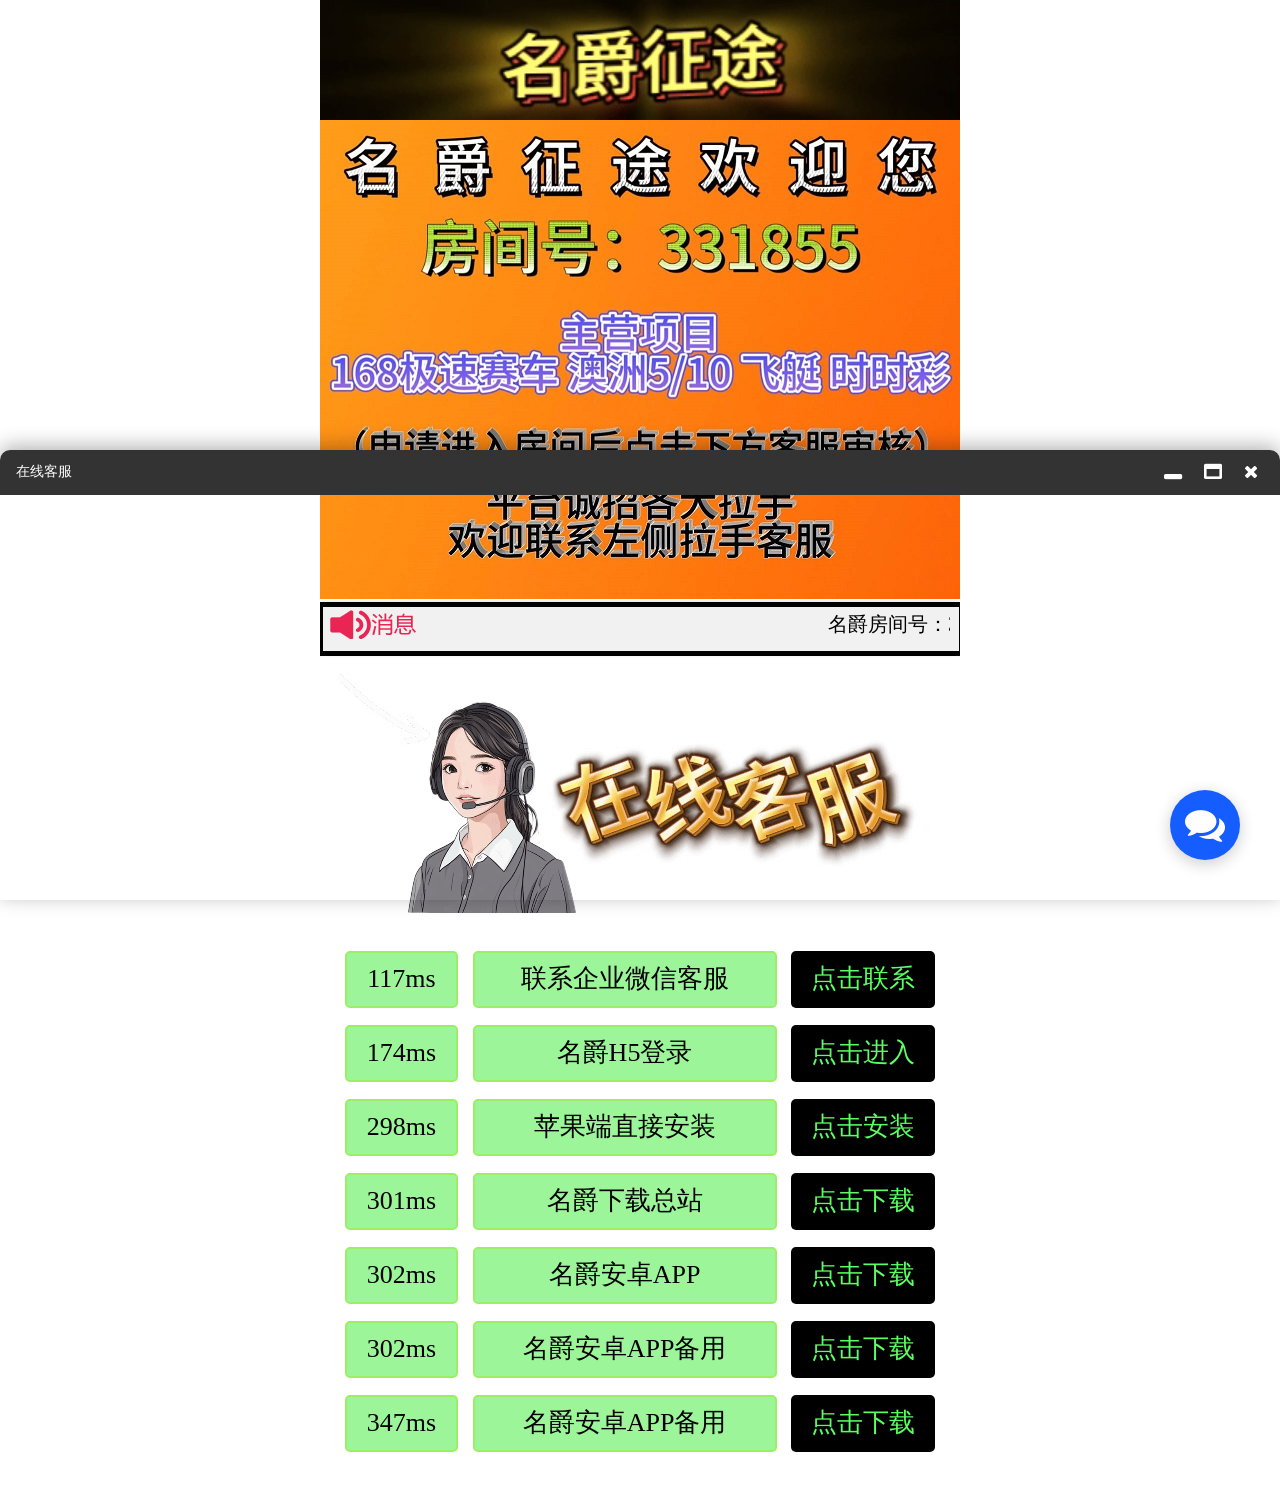
==== index.html @ e533bd3b "Add files via upload" ====
<!DOCTYPE html>
<html>

<head>
    <meta http-equiv="Content-Type" content="text/html; charset=UTF-8">
    <title>名爵征途</title>

    <meta http-equiv="X-UA-Compatible" content="IE=edge">
    <meta name="renderer" content="webkit">
    <link rel="icon" type="image/x-icon" href="files/logo.png">
    <meta name="viewport" content="width=640,maximum-scale=4,user-scalable=no">
    <link rel="stylesheet" rev="stylesheet" href="files/reset.css" type="text/css">
    <link rel="stylesheet" rev="stylesheet" href="files/global.css" type="text/css">
    <link rel="stylesheet" rev="stylesheet" href="files/index.css" type="text/css">
    <link href="files/swiper.min.css" rel="stylesheet">
    <script src="files/swiper.min.js"></script>
    <link type="text/css" rel="stylesheet" href="files/chatStyle.css">
    <link href="https://cdn.jsdelivr.net/npm/font-awesome@4.7.0/css/font-awesome.min.css" rel="stylesheet">
    
    <style>
        /* 修复：允许页面垂直滚动 */
        body {
            overflow-y: auto;
            min-height: 100vh;
        }
        
        /* 拉手客服按钮 - 恢复到右侧 */
        .vertical-button {
            position: fixed;
            left: 0;
            top: 30%;
            transform: translateY(-50%);
            background-color: #165DFF;
            color: white;
            padding: 40px 12px;
            border-radius: 0 18px 18px 0;
            display: flex;
            flex-direction: column;
            align-items: center;
            justify-content: center;
            text-decoration: none;
            writing-mode: vertical-rl;
            white-space: nowrap;
            font-size: 24px;
            z-index: 100;
        }
        
        /* 移除图标样式 */
        .vertical-button i {
            display: none;
        }
        
        /* 画中画样式 - 修改为覆盖式设计 */
        .pip-container {
            position: fixed;
            bottom: 0;
            right: 0;
            width: 100%; /* 覆盖整个宽度 */
            height: 50%; /* 覆盖下半部分 */
            border-radius: 10px 10px 0 0; /* 仅保留顶部圆角 */
            box-shadow: 0 -4px 20px rgba(0,0,0,0.3);
            overflow: hidden;
            z-index: 9999;
            transition: all 0.3s ease;
            transform: translateY(100%); /* 默认隐藏在底部 */
            opacity: 0;
            display: none; /* 初始隐藏 */
        }
        
        .pip-container.visible {
            transform: translateY(0);
            opacity: 1;
            display: block;
        }
        
        /* 增大控制按钮 - 放大30% */
        .pip-header {
            background-color: #333;
            color: white;
            padding: 10.4px 15.6px; /* 原8px*1.3=10.4px, 12px*1.3=15.6px */
            display: flex;
            justify-content: space-between;
            align-items: center;
            cursor: move;
        }
        
        .pip-controls {
            display: flex;
            gap: 10.4px; /* 原8px*1.3=10.4px */
        }
        
        .pip-controls button {
            background: none;
            border: none;
            color: white;
            cursor: pointer;
            font-size: 18.2px; /* 原14px*1.3=18.2px */
        }
        
        .pip-iframe {
            width: 100%;
            height: calc(100% - 41.6px); /* 原36px*1.3=46.8px */
            border: none;
        }
        
        /* 右下角蓝标 - 固定图标样式 */
        .pip-toggle {
            position: fixed;
            bottom: 40px;
            right: 40px;
            background-color: #165DFF;
            color: white;
            border: none;
            border-radius: 50%;
            width: 70px;
            height: 70px;
            font-size: 40px;
            cursor: pointer;
            z-index: 9998;
            box-shadow: 0 4px 16px rgba(0,0,0,0.2);
            display: none; /* 默认隐藏，2秒后显示 */
            
            /* 图标居中设置 */
            display: flex;
            align-items: center;
            justify-content: center;
        }
    </style>
</head>

<body>
    <div class="ban swiper-container">
        <ul class="swiper-wrapper">
            <img src="files/logo.gif" alt="" width="640" height="120">
        </ul>
    </div>
    <div class="ban swiper-container">
        <ul class="swiper-wrapper">
            <li class="swiper-slide"><img src="files/1.jpg" alt=""></li>
        </ul>
    </div>

    <div class="psr">
        <div class="newbox">
            <div class="inner">
                <div class="newin">
                    <div class="lunleft">
                        <ul style="left: 459px;">
                            <li>名爵房间号：331855 名爵征途 以下是下载地址（申请房间可联系在线客服审核通过）</li>
                            <li>名爵房间号：331855 名爵征途 以下是下载地址（申请房间可联系在线客服审核通过）</li>
                        </ul>
                    </div>
                </div>
            </div>
        </div>
    </div>

    <div class="cl"></div>
    <div class="kf" style="padding-top:15px;">
        <!-- //客服链接 -->
        <a href="kf.html" target="_blank" class="kf">
            <img src="files/kf.gif" alt="kf">
        </a>
    </div>
    <div class="cesu">
        <ul id="cesu">
            <li>
                <div class="miaoinpt miaoinpt1">77ms</div>
                <div class="miaoinpt miaoinpt2">联系企业微信客服</div>
                <!-- 进入链接 -->
                <a href="https://work.weixin.qq.com/kfid/kfc98023856dab2fc48" target="_blank" class="dw">点击联系</a>
                <span style="display: none;"><em>0.077秒</em></span>
            </li>
            <li>
                <div class="miaoinpt miaoinpt1">77ms</div>
                <div class="miaoinpt miaoinpt2">名爵H5登录</div>
                <!-- 进入链接 -->
                <a href="https://www.mjweb111.xyz/" target="_blank" class="dw">点击进入</a>
                <span style="display: none;"><em>0.077秒</em></span>
            </li>
            <li>
                <div class="miaoinpt miaoinpt1">...</div>
                <div class="miaoinpt miaoinpt2">苹果端直接安装</div>
                <!-- 进入链接 -->
                <a href="itms-services://?action=download-manifest&url=https:/av1-dne0d9aqfccsgrhb.a01.azurefd.net/download/ipa/mj_1.8.4.1_03_23a.plist"
                    target="_blank" class="dw">点击安装</a>
                <span style="display: none;">测速中...<img src="=" border="0" width="1" height="1"
                        onerror="testresult(this)"></span>
            </li>
            <li>
                <div class="miaoinpt miaoinpt1">77ms</div>
                <div class="miaoinpt miaoinpt2">名爵下载总站</div>
                <!-- 进入链接 -->
                <a href="https://www.mj98.app/" target="_blank" class="dw">点击下载</a>
                <span style="display: none;"><em>0.077秒</em></span>
            </li>
            <li>
                <div class="miaoinpt miaoinpt1">38ms</div>
                <div class="miaoinpt miaoinpt2">名爵安卓APP</div>
                <!-- 进入链接 -->
                <a href="https://apd.glvroc.com/download/mj_v1.8.4.1.apk" target="_blank" class="dw">点击下载</a>
                <span style="display: none;"><em>0.038秒</em></span>
            </li>
            <li>
                <div class="miaoinpt miaoinpt1">38ms</div>
                <div class="miaoinpt miaoinpt2">名爵安卓APP备用</div>
                <!-- 进入链接 -->
                <a href="https://ape.glvroc.com/download/mj_v1.8.4.1.apk" target="_blank" class="dw">点击下载</a>
                <span style="display: none;"><em>0.038秒</em></span>
            </li>
            <li>
                <div class="miaoinpt miaoinpt1">38ms</div>
                <div class="miaoinpt miaoinpt2">名爵安卓APP备用</div>
                <!-- 进入链接 -->
                <a href="https:/av1-dne0d9aqfccsgrhb.a01.azurefd.net/download/mj_v1.8.4.1.apk" target="_blank"
                    class="dw">点击下载</a>
                <span style="display: none;"><em>0.038秒</em></span>
            </li>
        </ul>
        <script type="text/javascript" src="files/cesu.js"></script>
    </div>

    <script type="text/javascript" src="files/jquery-1.11.1.min.js"></script>
    <script type="text/javascript" src="files/demo.js"></script>
    <script type="text/javascript" src="files/index.js"></script>

    <!-- 右侧竖状悬浮按钮 - 已移除图标 -->


    <!-- 画中画功能 -->
    <button id="pipToggle" class="pip-toggle">
        <i class="fa fa-comments"></i> <!-- 固定显示此图标 -->
    </button>
    
    <div id="pipContainer" class="pip-container">
        <div class="pip-header" id="pipHeader">
            <span>在线客服</span>
            <div class="pip-controls">
                <button id="pipMinimize"><i class="fa fa-window-minimize"></i></button>
                <button id="pipMaximize"><i class="fa fa-window-maximize"></i></button>
                <button id="pipClose"><i class="fa fa-times"></i></button>
            </div>
        </div>
        <iframe id="pipIframe" class="pip-iframe" src="https://tawk.to/chat/68684980ce69b4190f3cea4b/1ivblu888" sandbox="allow-same-origin allow-scripts allow-popups allow-forms"></iframe>
    </div>

    <script>
        // 画中画功能实现
        document.addEventListener('DOMContentLoaded', function() {
            const pipToggle = document.getElementById('pipToggle');
            const pipContainer = document.getElementById('pipContainer');
            const pipHeader = document.getElementById('pipHeader');
            const pipIframe = document.getElementById('pipIframe');
            const pipMinimize = document.getElementById('pipMinimize');
            const pipMaximize = document.getElementById('pipMaximize');
            const pipClose = document.getElementById('pipClose');
            
            let isMaximized = false;
            let startX, startY, startWidth, startHeight;
            let autoOpenTimer; // 新增：定时器变量

            // 2秒后自动显示画中画窗口和蓝标
            setTimeout(() => {
                pipContainer.classList.add('visible');
                pipToggle.style.display = 'flex';
            }, 2000);

            // 切换画中画显示/隐藏（不再切换图标）
            pipToggle.addEventListener('click', function() {
                if (pipContainer.classList.contains('visible')) {
                    pipContainer.classList.remove('visible');
                    startAutoOpenTimer(); // 新增：关闭时开始计时
                } else {
                    pipContainer.classList.add('visible');
                    clearAutoOpenTimer(); // 新增：打开时清除计时
                }
            });

            // 最小化
            pipMinimize.addEventListener('click', function() {
                pipContainer.classList.remove('visible');
                startAutoOpenTimer(); // 新增：关闭时开始计时
            });

            // 最大化/还原
            pipMaximize.addEventListener('click', function() {
                if (isMaximized) {
                    // 还原到下半部分
                    pipContainer.style.height = '50%';
                    pipContainer.style.bottom = '0';
                    pipMaximize.innerHTML = '<i class="fa fa-window-maximize"></i>';
                } else {
                    // 最大化
                    pipContainer.style.height = '100%';
                    pipContainer.style.bottom = '0';
                    pipMaximize.innerHTML = '<i class="fa fa-compress"></i>';
                }
                isMaximized = !isMaximized;
            });

            // 关闭
            pipClose.addEventListener('click', function() {
                pipContainer.classList.remove('visible');
                startAutoOpenTimer(); // 新增：关闭时开始计时
            });

            // 拖动功能
            let isDragging = false;

            pipHeader.addEventListener('mousedown', function(e) {
                isDragging = true;
                startX = e.clientX - pipContainer.getBoundingClientRect().left;
                startY = e.clientY - pipContainer.getBoundingClientRect().top;
                pipContainer.style.zIndex = 10000;
                document.body.style.cursor = 'move';
            });

            document.addEventListener('mousemove', function(e) {
                if (!isDragging) return;

                const x = e.clientX - startX;
                const y = e.clientY - startY;

                // 确保窗口不会被拖出视口
                const maxX = window.innerWidth - pipContainer.offsetWidth;
                const maxY = window.innerHeight - pipContainer.offsetHeight;

                pipContainer.style.left = Math.max(0, Math.min(x, maxX)) + 'px';
                pipContainer.style.top = Math.max(0, Math.min(y, maxY)) + 'px';
                pipContainer.style.bottom = 'auto';
                pipContainer.style.right = 'auto';
            });

            document.addEventListener('mouseup', function() {
                isDragging = false;
                document.body.style.cursor = 'default';
            });

            // 窗口大小改变时，重置最大化状态
            window.addEventListener('resize', function() {
                if (isMaximized) {
                    pipMaximize.click(); // 还原
                }
            });

            // 新增：开始自动打开定时器
            function startAutoOpenTimer() {
                clearAutoOpenTimer();
                // 这里的 5000 表示 5 秒，你可以自定义这个时间
                autoOpenTimer = setTimeout(() => {
                    pipContainer.classList.add('visible');
                }, 10000); 
            }

            // 新增：清除自动打开定时器
            function clearAutoOpenTimer() {
                if (autoOpenTimer) {
                    clearTimeout(autoOpenTimer);
                }
            }
        });
    </script>
</body>

</html>
---- files/global.css ----
a {
    text-decoration: none;
}

body {
    max-width: 640px;
    margin: 0 auto;
    position: relative;
    min-height: 100vh;
}

.head {
    height: 120px;
    background: #ffffff;
    padding-left: 20px;
    display: -webkit-box;
    display: -webkit-flex;
    display: -ms-flexbox;
    display: flex;
    -webkit-box-pack: justify;
    -webkit-justify-content: space-between;
    -ms-flex-pack: justify;
    justify-content: space-between;
    -webkit-box-align: center;
    -webkit-align-items: center;
    -ms-flex-align: center;
    align-items: center;
}

.ban img {
    display: block;
}

.newbox {
    height: 50px;
    padding: 0 10px;
    padding-bottom: 9px;
    background: url(newbg.png) no-repeat center top;
}

.newin {
    height: 50px;
    padding-left: 133px;
    background: url(newtl.png) no-repeat left center;
}

.lunleft {
    position: relative;
    overflow: hidden;
    height: 50px;
}

.lunleft ul {
    position: absolute;
    left: 100%;
    top: 0px;
    display: table;
}

.lunleft ul li {
    display: table-cell;
    white-space: nowrap;
    line-height: 50px;
    font-size: 20px;
    color: #000000;
}

.kf {
    text-align: center;
    padding-bottom: 10px;
}

.hui {
    font-size: 20px;
    line-height: 42px;
    padding-left: 25px;
    color: #ff5d90;
}

.hui em {
    color: #545454;
    ;
}

.hui a {
    color: #ff9d9d;
}

.cesu {
    width: 590px;
    margin: 0 auto;
    padding: 20px 0px;
}

.cesu li {
    height: 57px;
    padding-bottom: 17px;
    display: -webkit-box;
    display: -webkit-flex;
    display: -ms-flexbox;
    display: flex;
    -webkit-box-pack: justify;
    -webkit-justify-content: space-between;
    -ms-flex-pack: justify;
    justify-content: space-between;
    -webkit-box-align: center;
    -webkit-align-items: center;
    -ms-flex-align: center;
    align-items: center;
}

.miaoinpt {
    color: #000000;
    font-size: 26px;
    height: 53px;
    border: 2px solid #9cee65;
    background: #9cf599;
    text-align: center;
    border-radius: 5px;
    line-height: 52px;
}

.miaoinpt1 {
    width: 109px;
}

.miaoinpt2 {
    width: 300px;
}

.dw {
    display: block;
    color: #5bff63;
    height: 57px;
    border-radius: 5px;
    text-align: center;
    line-height: 56px;
    font-size: 26px;
    background: #000;
    width: 144px;
}

.miaoinptA {
    color: #000000;
    font-size: 26px;
    height: 53px;
    border: 2px solid #22a3ee;
    background: #187fd3;
    text-align: center;
    border-radius: 5px;
    line-height: 52px;
}

.miaoinptA1 {
    width: 109px;
}

.miaoinptA2 {
    width: 300px;
}

.dwA {
    display: block;
    color: #104ab4;
    height: 57px;
    border-radius: 5px;
    text-align: center;
    line-height: 56px;
    font-size: 26px;
    background: #000;
    width: 144px;
}
---- files/index.css ----
No Content: https: //bbc68.cc/files/index.css
---- files/chatStyle.css ----
#openleftpanelicon {
    position: absolute;
    left: 1px;
    top: 220px;
    cursor: pointer;
    display: none;
}

#closeleftpanelicon {
    position: absolute;
    left: 241px;
    top: 220px;
    cursor: pointer;
}

#mnrightPanel {
    position: absolute;
    right: 0px;
    top: 50px;
    left: 251px;
    bottom: 0px;
}

.xtbtnStyle:hover {
    background: #f47c20;
}

.xtMobileChatWindowDivStyle {
    background-color: #FFFFFF;
    border-color: #F48533;
}

.xtMobileChatWindowThemStyle {
    background-color: #FDE2B5;
}

#toppanel {
    background-color: #969597;
    position: relative;
}

#chatpanel {
    height: 100%;
    width: 100%;
}

#leftpanel {
    position: absolute;
    bottom: 0px;
    left: 0px;
    top: 50px;
    width: 250px;
    height: 100%;
    background: #fff;
    vertical-align: top;
}

#leftpanelcontent {
    width: 250px;
    height: 100%;
    border: none;
    border-right: solid 1px #ccc;
    vertical-align: top;
}

#agentinfoPanel {
    width: 100%;
    border: none;
    color: #333;
    padding-bottom: 15px;
}

.agentInfoLabel {
    line-height: 25px;
    text-align: right;
    text-decoration: right;
    padding-left: 8px;
    color: #999;
    white-space: nowrap;
    vertical-align: top;
}

.agentInfoTitle {
    vertical-align: top;
    word-break: break-all;
    padding-left: 2px;
    line-height: 25px;
}

#agentInfoTitleHead {
    width: 100%;
    height: 30px;
    vertical-align: middle;
}

#agentInfoTitleHead div {
    float: left;
    width: 4px;
    height: 20px;
    margin-left: 10px;
    background: #333;
    margin-top: 5px;
}

#agentInfoTitleHead span {
    float: left;
    line-height: 30px;
    margin-left: 10px;
    font-size: 16px;
}

#leftadpanel {
    width: 100%;
    height: 100%;
    vertical-align: top;
    color: #333;
    padding-top: 10px;
}

#leftadpanelinner {
    margin: 5px 24px 5px 24px;
    line-height: 1.7;
    text-indent: 2em;
}

.xtMobileChatWindowShodawStyle {
    background-color: #fff;
}

#xtChatWindowSendmsgDiv {
    height: 162px;
    position: absolute;
    left: 0px;
    bottom: 0px;
    right: 0px;
    background-color: #FFFFFF;
    border: solid 0px #ccc;
    border-top-width: 1px;
    vertical-align: top;
    padding-right: 5px;
}

#xtSendMsgButtonContainer {
    width: 100%;
    height: 45px;
    text-align: right;
}

#msgInputBoxdiv {
    width: 100%;
}

#xtChatWindowMsgInputBox {
    width: 100%;
    height: 80px;
    border: solid 0px #faa51a;
    color: #33333;
    resize: none;
    outline: 0 none;
    max-height: 80px;
    font: 14px Arial;
    -webkit-writing-mode: horizontal-tb;
    ackground-color: white;
    overflow: auto;
    margin: 0px 15px 5px 5px;
}

#xtChatWindowMsgInputBox::-webkit-input-placeholder {
    color: #ccc;
    font-size: 12px;
}

#xtChatWindowMsgInputBox:-moz-placeholder {
    color: #ccc;
    font-size: 12px;
}

#xtChatWindowMsgInputBox::-moz-placeholder {
    color: #ccc;
    font-size: 12px;
}

#xtChatWindowMsgInputBox:-ms-input-placeholder {
    color: #ccc;
    font-size: 12px;
}

#faceButton {
    float: left;
    display: inline-block;
    padding: 5px 8px 5px 8px;
    border: 0px;
    margin: 5px;
    width: 22px;
    height: 22px;
    background: url(chatting_img.png) no-repeat;
}

#insertImgButton {
    float: left;
    display: inline-block;
    padding: 5px 8px 5px 8px;
    border: 0px;
    margin: 5px;
    width: 22px;
    height: 22px;
    background: url(insertimg.png) no-repeat;
}

#insertFileButton {
    float: left;
    display: inline-block;
    padding: 5px 8px 5px 8px;
    border: 0px;
    margin: 5px;
    width: 22px;
    height: 22px;
    background: url(sendfile.png) no-repeat;
}

#mntelButton {
    float: left;
    display: inline-block;
    padding: 5px 8px 5px 8px;
    border: 0px;
    margin: 5px;
    width: 22px;
    height: 22px;
    background: url(telphone.png) no-repeat;
}

#uploadimagediv {
    width: 320px;
    height: 50px;
    border: solid 1px #ccc;
    position: absolute;
    margin: 2px;
    -webkit-box-shadow: 0 0 3px #0CC;
    -moz-box-shadow: 0 0 3px #0CC;
    box-shadow: 0 0 3px #0CC;
    overflow: hidden;
}

#uploadimageiframe {
    width: 100%;
    height: 100%;
    border: none;
    overflow: hidden;
}

#facediv {
    position: absolute;
    width: 345px;
    height: auto;
    border: solid 1px #ccc;
    background: #f7f7f7;
    margin: 5px;
    -webkit-box-shadow: 0 0 3px #0CC;
    -moz-box-shadow: 0 0 3px #0CC;
    box-shadow: 0 0 3px #0CC;
}

#titlelabel {
    float: left;
    line-height: 50px;
    margin-left: 30px;
    color: #fff;
    font-size: 16px;
}

#mainagentSignature {
    float: left;
    line-height: 50px;
    margin-left: 8px;
    color: #fff;
    white-space: nowrap;
    overflow: hidden;
    text-overflow: ellipsis;
    word-break: keep-all;
    max-width: 500px;
}

#changeagentbuttoncontainer {
    width: auto;
    height: auto;
    vertical-align: middle;
    margin-top: 5px;
    margin-right: 5px;
    position: absolute;
    right: 130px;
}

#chattabtoolbar {
    background: #f5f5f5;
    height: 33px;
    border: none;
    position: absolute;
    top: 0px;
    left: 0px;
    right: 0px;
    padding-bottom: 1px;
    border-bottom: solid 1px #e6e6e6;
}

.chattabtoolbartab {
    float: left;
    height: 100%;
    width: 100px;
    vertical-align: middle;
    line-height: 33px;
    text-align: center;
    cursor: pointer;
    color: #b2b2b2;
}

.chattabtoolbartabselect {
    float: left;
    height: 100%;
    width: 100px;
    vertical-align: middle;
    line-height: 33px;
    text-align: center;
    cursor: pointer;
    color: #333;
    border-bottom: solid 2px #969597;
}

#xtChatWindowMsgBox {
    height: 100%;
    text-align: left;
    word-wrap: break-word;
    word-break: break-all;
}

#xtrobotChatWindowMsgBox {
    display: none;
    height: 100%;
    text-align: left;
    word-wrap: break-word;
    word-break: break-all;
}

#xtChatWindowVoideoBox {
    display: none;
    height: 100%;
    text-align: left;
    word-wrap: break-word;
    word-break: break-all;
    overflow: hidden;
}

#agentheadicon {
    border-radius: 50%;
    -webkit-border-radius: 50%;
    -moz-border-radius: 50%;
    float: left;
    width: 40px;
    height: 40px;
    margin-top: 5px;
    margin-left: 5px;
}

#xtSendMsgButton {
    color: #fef4e9;
    border: 0px;
    background: #969597;
    -webkit-border-radius: 3px;
    -moz-border-radius: 3px;
    border-radius: 3px;
    text-align: center;
    text-decoration: none;
    width: 65px;
    height: 35px;
}

#chattoolbar {
    width: 100%;
    height: 32px;
}

#maincontainer {
    vertical-align: top;
    position: absolute;
    left: 0px;
    top: 35px;
    right: 0px;
    bottom: 162px;
    padding: 3px;
    overflow-y: auto;
}

#xtChatWindowDiv {
    position: fixed;
    border: none;
    border-bottom: solid 1px #e9e9e9;
    right: 5px;
    bottom: 5px;
    width: 280px;
    -webkit-box-shadow: 0 0 15px #ccc;
    -moz-box-shadow: 0 0 15px #ccc;
    box-shadow: 0 0 15px #ccc;
    font-size: 12px;
    margin: 0px 0px 0px 0px;
    height: auto;
    padding: 0px;
    letter-spacing: 0.05em;
    z-index: 2147483647;
    font-family: 微软雅黑, -apple-system, system-ui, BlinkMacSystemFont, "Segoe UI", Roboto, "Helvetica Neue", Arial, "PingFang SC", "Hiragino Sans GB", "Microsoft YaHei", sans-serif;
}

#xtChatWindowDiv * {
    font-size: 12px;
    font-family: 微软雅黑, -apple-system, system-ui, BlinkMacSystemFont, "Segoe UI", Roboto, "Helvetica Neue", Arial, "PingFang SC", "Hiragino Sans GB", "Microsoft YaHei", sans-serif;
}

#xtmsgtitlecontainer {
    display: block;
    width: 100%;
    background-color: #969597;
    height: 60px;
    color: #fff;
    cursor: move;
    margin: 0px 0px 0px 0px;
    padding: 0px;
    border: none;
    border-left: solid 1px #969597;
    border-right: solid 1px #969597;
}

#xtmsgtitlecontainersub {
    float: left;
    width: 220px;
    height: 60px;
    overflow: hidden;
    word-wrap: break-word;
    word-break: break-all;
    padding: 0px;
    margin: 0px;
}

#xtmsgtitlecontainersubtop {
    padding: 0px;
    margin: 0px;
    display: block;
    width: auto;
    height: 32px;
    overflow: hidden;
}

#mnagentSignature {
    display: block;
    width: auto;
    height: 20px;
    padding: 0px;
    margin: 0px;
    word-wrap: break-word;
    word-break: break-all;
    overflow: hidden;
    line-height: 20px;
    color: #fff;
}

#xtmsgtitlecontainerlabel {
    float: left;
    width: auto;
    height: auto;
    vertical-align: middle;
    overflow: hidden;
    word-wrap: break-word;
    word-break: break-all;
    padding: 0px;
    margin: 0px;
    margin-top: 10px;
    font-size: 14px;
    color: #fff;
}

#xtmsgtitlecontainerclosebutton {
    float: right;
    width: auto;
    height: auto;
    margin: 0px;
    margin-top: 26px;
    margin-right: 10px;
    cursor: pointer;
    border: none;
}

#xtmsgbodycontainer {
    background: #f7f9fa;
    height: 300px;
    width: 100%;
    overflow-y: auto;
    border-bottom: solid 1px #E9E9E9;
    border-left: solid 1px #E9E9E9;
    border-right: solid 1px #E9E9E9;
    margin: 0px 0px 0px 0px;
    padding: 0px;
    position: relative;
}

#xtmsgbodycontainercontext {
    padding: 3px;
    border: none;
    height: 97%;
    width: auto;
    margin: 0px 0px 0px 0px;
}

#xtmsgbuttoncontainer {
    background: #fff;
    height: 36px;
    vertical-align: middle;
    margin: 0px 0px 0px 0px;
    width: 100%;
    padding: 0px;
    border-left: solid 1px #e9e9e9;
    border-right: solid 1px #e9e9e9;
}

#xtmsgbuttonopenbutton {
    cursor: default;
    float: right;
    display: inline-block;
    color: #fff;
    border: 0px;
    padding: 4px 4px 4px 4px;
    background: #969597;
    -webkit-border-radius: 3px;
    -moz-border-radius: 3px;
    border-radius: 3px;
    text-align: center;
    text-decoration: none;
    margin: 5px 2px 2px 2px;
    width: 60px;
    height: auto;
    line-height: 20px;
}

#xtOnlineServiceDiv * {
    border: none;
    width: auto;
    height: auto;
}

.xtOnlineServiceDivstyle {
    width: auto;
    height: auto;
    position: fixed;
    border: solid 1px #ccc;
    background: #f0f0f0;
    padding: 5px;
    vertical-align: middle;
    -webkit-box-shadow: 0 0 3px #0CC;
    -moz-box-shadow: 0 0 3px #0CC;
    box-shadow: 0 0 3px #0CC;
}

.xtstds {
    padding-bottom: 0px;
    padding-top: 0px;
    padding-left: 0px;
    padding-right: 0px;
    margin-bottom: 0px;
    margin-top: 0px;
    margin-left: 0px;
    margin-right: 0px;
    font-size: 12px;
    line-height: 100%;
    color: #333;
    background-color: transparent;
    border: 0px;
}

a.xtsitelinkcss {
    color: #000000
}

a.xtsitelinkcss:hover {
    color: #333333;
    text-decoration: none;
}

.xtbtnStyle {
    BORDER-RIGHT: #f90 1px solid;
    BORDER-TOP: #f90 1px solid;
    BORDER-LEFT: #f90 1px solid;
    BORDER-BOTTOM: #f90 1px solid;
    PADDING-RIGHT: 4px;
    PADDING-LEFT: 4px;
    PADDING-TOP: 2px;
    padding-bottom: 2px;
    FONT-SIZE: 12px;
    CURSOR: pointer;
    COLOR: black;
    background-color: #FFC;
}

.xtcontrolDiv {
    border-style: solid;
    border-width: 1px;
    border-color: #f90;
    background-color: #FFC;
    width: 60px;
    height: 26px;
}

.xtcontrolDivAmount {
    border-style: none;
    border-width: 0px;
    background-color: #FFC;
    width: 35px;
    line-height: 26px;
    float: left;
    text-align: center;
    vertical-align: middle;
    font-size: 12px;
}

.xtcontrolDivTop {
    border-style: solid;
    border-left-width: 1px;
    border-bottom-width: 1px;
    border-top-width: 0px;
    border-right-width: 0px;
    background-color: #FFC;
    padding-bottom: 4px;
    padding-top: 0px;
    margin-top: 0px;
    border-color: #f90;
    width: 25px;
    height: 13px;
    float: left;
    cursor: pointer;
    text-align: center;
    vertical-align: top;
    font-size: 11px;
}

.xtcontrolDivBottom {
    border-style: solid;
    border-left-width: 1px;
    border-bottom-width: 0px;
    border-top-width: 0px;
    border-right-width: 0px;
    background-color: #FFC;
    border-color: #f90;
    padding-bottom: 4px;
    padding-top: 0px;
    width: 25px;
    height: 13px;
    float: left;
    cursor: pointer;
    text-align: center;
    vertical-align: middle;
    font-size: 11px;
}

.xtInputTextStyle {
    border-left-style: solid;
    border-left-width: 1px;
    border-left-color: #999999;
    border-right-style: solid;
    border-right-width: 1px;
    border-right-color: #999999;
    border-top-style: solid;
    border-top-width: 1px;
    border-top-color: #999999;
    border-bottom-style: solid;
    border-bottom-width: 1px;
    border-bottom-color: #999999;
    font-family: SimSun;
    font-size: 9pt;
    color: #33333;
    background-color: transparent;
}

.agentRowStyle {
    color: #333;
    height: auto;
    width: auto;
    vertical-align: middle;
    text-align: left;
    white-space: nowrap;
    overflow: hidden;
    text-overflow: ellipsis;
    word-break: keep-all;
    padding: 0px;
    margin: 0px;
    padding-top: 5px;
    padding-bottom: 5px;
    border-bottom: solid 1px #e6e6e6;
}

.agentRowStyle img {
    vertical-align: middle;
    display: inline;
    border: none;
    width: auto;
    height: auto;
}

.agentRowStyle a {
    text-decoration: none;
}

.agentGroupStyle {
    color: #333;
    height: 24px;
    line-height: 24px;
    width: auto;
    padding: 0px;
    margin: 0px;
    text-align: center;
    font-weight: bold;
    white-space: nowrap;
    overflow: hidden;
    text-overflow: ellipsis;
    word-break: keep-all;
    background-color: #f0f0f0;
}

.thirdSoftRowStyle {
    color: #333;
    height: auto;
    width: auto;
    vertical-align: middle;
    text-align: center;
    ;
    white-space: nowrap;
    overflow: hidden;
    text-overflow: ellipsis;
    word-break: keep-all;
    padding: 4px 0px 4px 0px;
    margin: 0px;
}

.thirdSoftRowStyle img {
    vertical-align: middle;
    display: inline;
    border: none;
    width: auto;
    height: auto;
}

.thirdSoftRowStyle a {
    text-decoration: none;
    color: #333;
}

.agentlistheadstyle {
    margin-left: 5px;
    cursor: pointer;
    margin-right: 6px;
    float: left;
}

.agentlistheadstyle img {
    margin-right: 5px;
    width: auto;
    height: auto;
}

.agentlistmediaiconstyle {
    float: right;
    margin-right: 5px;
    cursor: pointer;
}

.agentlistmiciconstyle {
    float: right;
    margin-right: 8px;
    cursor: pointer;
}

.xtsitelinkstyle {
    display: none;
}

#appraiseWindowBox {
    display: none;
    width: 100%;
    height: auto;
    overflow: auto;
    word-wrap: break-word;
    word-break: break-all;
    text-align: center;
    vertical-align: middle;
    padding-top: 10px;
}

#appraiseWindowtable {
    -webkit-border-radius: 3px;
    -moz-border-radius: 3px;
    border-radius: 3px;
    border: solid 1px #DEDEDE;
    min-width: 400px;
    display: inline-block;
    color: #333;
}

#appraiseTitle {
    text-align: center;
    font-size: 1.2em;
    padding: 3px;
}

.appraisetablerowtd {
    padding-left: 10px;
    padding-right: 10px;
    padding-top: 4px;
    padding-bottom: 4px;
    text-align: left;
    min-width: 400px;
}

#appraiseButton {
    color: #fef4e9;
    border: 0px;
    background: #969597;
    -webkit-border-radius: 3px;
    -moz-border-radius: 3px;
    border-radius: 3px;
    text-align: center;
    text-decoration: none;
    width: 100px;
    height: 35px;
    display: inline-block;
}

#appraiseButtontd {
    text-align: center;
    padding: 2px;
}

#thanksappraiseinfo {
    font-size: 1.5em;
    color: red;
    text-align: center;
    padding: 10px;
    display: none;
}

#appraiseCloseButtontd {
    text-align: center;
    padding: 5px;
    display: none;
}

#appraiseCloseButton {
    color: #333;
    border: 0px;
    background: #CC6;
    -webkit-border-radius: 3px;
    -moz-border-radius: 3px;
    border-radius: 3px;
    text-align: center;
    text-decoration: none;
    width: 100px;
    height: 40px;
    display: inline-block;
}

#appraiseNotetd {
    vertical-align: text-top;
    border-top: solid 1px #E6E6E6;
    padding: 2px 0px 0px 0px;
}

#appraiseNote {
    resize: none;
    width: 335px;
    height: 55px;
    border: dotted 1px #E6E6E6;
    padding: 5px;
    outline: none;
    overflow: auto;
}

#appraisenotetable {
    width: 400px;
    border: solid 0px #E6E6E6;
    color: #333;
}

#loadingdiv {
    position: absolute;
    display: none;
    border: solid 1px #999;
    background: #fff;
    width: auto;
    height: 40px;
    line-heignt: 40px;
}

#loadingdiv img {
    float: left;
    margin: 3px;
}

#loadingdiv label {
    float: left;
    line-heignt: 40px;
}

#selectLangDiv {
    float: right;
    width: auto;
    height: 50px;
    vertical-align: middle;
    padding-right: 5px;
    font-size: 12px;
}

.selectLangStyle {
    float: left;
    margin: 0px;
    margin-right: 3px;
    margin-top: 12px;
    display: inline-block;
    padding: 3px 5px 3px 5px;
    border: solid 1px #fff;
    color: #fff;
    cursor: pointer;
    border-radius: 50%;
    -webkit-border-radius: 50%;
    -moz-border-radius: 50%;
}

.selectLangStyleActive {
    float: left;
    margin: 0px;
    margin-right: 3px;
    margin-top: 12px;
    display: inline-block;
    padding: 3px 5px 3px 5px;
    border: solid 1px #fff;
    background: #666;
    color: #fff;
    cursor: pointer;
    border-radius: 50%;
    -webkit-border-radius: 50%;
    -moz-border-radius: 50%;
}

#customerInfoWindowBox {
    display: none;
    width: 100%;
    height: 100%;
    overflow: auto;
    word-wrap: break-word;
    word-break: break-all;
    text-align: center;
    vertical-align: middle;
}

#customerInfoWindowtable {
    -webkit-border-radius: 3px;
    -moz-border-radius: 3px;
    border-radius: 3px;
    border: solid 1px #DEDEDE;
    width: 415px;
    display: inline-block;
    margin-top: 10px;
}

.customerInfotablerowtd {
    padding: 4px;
    color: #333;
}

.customerInfotablerowinuttd {
    width: 300px;
}

.customerInfotablerowlabeltd {
    text-align: right;
    width: 75px;
}

#customerInfoButton {
    color: #fef4e9;
    border: 0px;
    background: #969597;
    -webkit-border-radius: 3px;
    -moz-border-radius: 3px;
    border-radius: 3px;
    text-align: center;
    text-decoration: none;
    width: 100px;
    height: 35px;
    display: inline-block;
}

.mncustomerinputTextStyle {
    border: solid 1px #dedede;
    padding: 8px;
    -webkit-border-radius: 5px;
    -moz-border-radius: 5px;
    border-radius: 5px;
    width: 95%;
}

#customerSubmitInfo {
    color: red;
    font-size: 1.1em;
}

#inputStateDiv {
    float: left;
    display: inline-block;
    border: 0px;
    width: auto;
    color: #999;
    height: 32px;
    line-height: 32px;
    padding: 0px;
    margin: 0px;
}

#xtWinlogo {
    float: left;
    width: 40px;
    height: 40px;
    margin-left: 12px;
    margin-top: 10px;
    margin-right: 10px;
    border-radius: 50%;
    -webkit-border-radius: 50%;
    -moz-border-radius: 50%;
}

#xtNewBigWin {
    float: right;
    width: auto;
    height: auto;
    border: none;
    margin: 7px;
    margin-right: 13px;
    margin-top: 24px;
    cursor: pointer;
    border: none;
}

#minichattoolbar {
    width: 100%;
    height: 32px;
    background: #fff;
    vertical-align: top;
    margin: 0px 0px 0px 0px;
    border-left: solid 1px #e9e9e9;
    border-right: solid 1px #e9e9e9;
    padding: 0px;
}

#minifaceButton {
    float: left;
    display: inline-block;
    border: 0px;
    margin: 5px;
    width: 22px;
    height: 22px;
    background: url(mini_chatting_img.png) no-repeat;
    padding: 0px;
}

#miniinsertImgButton {
    float: left;
    display: inline-block;
    overflow: hidden;
    border: 0px;
    margin: 5px;
    width: 22px;
    height: 22px;
    background: url(mini_insertimg.png) no-repeat;
    padding: 0px;
}

#miniinsertFileButton {
    float: left;
    display: inline-block;
    border: 0px;
    margin: 5px;
    width: 22px;
    height: 22px;
    background: url(mini_sendfile.png) no-repeat;
    overflow: hidden;
    padding: 0px;
}

#miniappraiseButton {
    float: left;
    display: inline-block;
    border: 0px;
    margin: 5px;
    width: 22px;
    height: 22px;
    background: url(appraiseicon.png) no-repeat;
    padding: 0px;
}

#miniinputStateDiv {
    float: left;
    display: inline-block;
    border: 0px;
    width: auto;
    height: auto;
    padding: 0px;
    margin: 0px;
    margin-top: 12px;
    margin-left: 10px;
}

#miniinputStateDiv:after {
    display: table;
    content: "";
    width: 0;
    clear: both;
}

#minimsgInputBoxdiv {
    width: 100%;
    height: 60px;
    vertical-align: middle;
    text-align: center;
    background: #fff;
    border-left: solid 1px #e9e9e9;
    border-right: solid 1px #e9e9e9;
    margin: 0px 0px 0px 0px;
    padding: 0px;
}

#minixtChatWindowMsgInputBox {
    margin: 0px;
    width: 98%;
    height: 50px;
    resize: none;
    outline: 0 none;
    border: none;
    padding: 0px;
    display: inline-block;
    overflow: auto;
    color: #333;
    background-color: #ffffff
}

#minixtChatWindowMsgInputBox::-webkit-input-placeholder {
    color: #ccc;
    font-size: 12px;
}

#minixtChatWindowMsgInputBox:-moz-placeholder {
    color: #ccc;
    font-size: 12px;
}

#minixtChatWindowMsgInputBox::-moz-placeholder {
    color: #ccc;
    font-size: 12px;
}

#minixtChatWindowMsgInputBox:-ms-input-placeholder {
    color: #ccc;
    font-size: 12px;
}

#minifacediv {
    position: fixed;
    width: 260px;
    height: auto;
    border: solid 1px #ccc;
    background: #f7f7f7;
    margin: 5px;
    -webkit-box-shadow: 0 0 3px #0CC;
    -moz-box-shadow: 0 0 3px #0CC;
    box-shadow: 0 0 3px #0CC;
    padding: 0px;
    z-index: 2147483647;
}

#miniloadingdiv {
    position: fixed;
    display: none;
    border: solid 1px #999;
    background: #fff;
    width: auto;
    height: auto;
    vertical-align: middle;
    padding-top: 2px;
    padding-left: 2px;
    padding-bottom: 2px;
    padding-right: 2px;
    margin: 0px;
}

#miniloadingdiv img {
    border: none;
    height: auto;
    width: auto;
    display: inline-block;
    vertical-align: middle;
}

#miniloadingdiv label {
    height: auto;
    width: auto;
    display: inline-block;
}

#miniuploadimg {
    display: inline-block;
    width: 22px;
    height: 22px;
    opacity: 0;
    filter: alpha(opacity=0);
}

#miniuploadfile {
    display: inline-block;
    width: 22px;
    height: 22px;
    opacity: 0;
    filter: alpha(opacity=0);
}

#miniappraiseWindowBox {
    width: 90%;
    height: auto;
    word-wrap: break-word;
    word-break: break-all;
    border: solid 1px #ccc;
    border-radius: 5px;
    -webkit-border-radius: 5px;
    -moz-border-radius: 5px;
    clear: both;
    color: #666;
    margin: 0px 0px 8px 13px;
    padding: 3px;
    background: #fff;
    position: relative;
}

.mnclosePanelIcon {
    position: absolute;
    top: 7px;
    right: 7px;
    width: 13px;
    height: 13px;
    padding: 0px 0px 0px 0px;
    margin: 0px 0px 0px 0px;
    cursor: pointer;
    background: url(closepanel.png) no-repeat;
}

#miniappraisesubmitbutton {
    color: #fef4e9;
    border: 0px;
    background: #969597;
    -webkit-border-radius: 3px;
    -moz-border-radius: 3px;
    border-radius: 3px;
    text-align: center;
    text-decoration: none;
    width: 100px;
    height: 30px;
    display: inline-block;
}

.miniappraiseitem {
    width: 100%;
    height: 25px;
    line-height: 25px;
    vertical-align: middle;
    text-align: left;
    padding-left: 5px;
    margin: 0px 0px 0px 0px;
    padding: 0px;
}

#miniappraiseTitle {
    width: 100%;
    height: 20px;
    padding: 2px;
    vertical-align: middle;
    text-align: center;
    margin: 0px 0px 0px 0px;
    padding: 0px;
}

#miniappraisesubmitlayout {
    height: 35px;
    width: 100%;
    text-align: center;
    vertical-align: middle;
    padding-top: 5px;
    margin: 0px 0px 0px 0px;
    padding: 0px;
}

#miniappraiseremarks {
    width: 95%;
    margin-left: 5px;
    height: 30px;
    border: solid 1px #f5f5f5;
    resize: none;
    outline: none;
    overflow: auto;
}

#miniappraiseItems {
    margin: 0px 0px 0px 0px;
    width: 100%;
    padding: 0px;
}

#miniappraiseremarklayout {
    border: none;
    width: 100%;
    height: auto;
    margin: 0px 0px 0px 0px;
    padding: 0px;
}

#miniCustomerInfoButton {
    float: left;
    display: inline-block;
    border: 0px;
    margin: 5px;
    width: 22px;
    height: 22px;
    background: url(customericon.png) no-repeat;
    padding: 0px;
}

#miniTelphoneButton {
    float: left;
    display: inline-block;
    border: 0px;
    margin: 5px;
    width: 22px;
    height: 22px;
    background: url(telphone.png) no-repeat;
    padding: 0px;
}

#miniCustomerInfoWindowBox {
    width: 90%;
    height: auto;
    word-wrap: break-word;
    word-break: break-all;
    border: solid 1px #ccc;
    -webkit-box-shadow: 0 0 3px #0CC;
    -moz-box-shadow: 0 0 3px #0CC;
    box-shadow: 0 0 3px #0CC;
    border-radius: 5px;
    -webkit-border-radius: 5px;
    -moz-border-radius: 5px;
    clear: both;
    margin: 0px;
    margin-left: 13px;
    color: #666;
    margin-bottom: 8px;
    padding: 3px;
    position: relative;
}

.minicustomerinforow {
    margin: 0px 0px 0px 0px;
    width: 100%;
    padding: 0px;
}

#minicustomerinfosubmitbutton {
    color: #fef4e9;
    border: 0px;
    background: #969597;
    -webkit-border-radius: 3px;
    -moz-border-radius: 3px;
    border-radius: 3px;
    text-align: center;
    text-decoration: none;
    width: 100px;
    height: 30px;
    display: inline-block;
}

#minicustomersubmitlayout {
    height: 35px;
    width: 100%;
    text-align: center;
    vertical-align: middle;
    padding-top: 5px;
    margin: 0px 0px 0px 0px;
    padding: 0px;
}

#minacustomerInfoTitle {
    width: 100%;
    height: 20px;
    line-height: 20px;
    padding: 2px;
    vertical-align: middle;
    text-align: center;
    margin: 0px 0px 0px 0px;
    padding: 0px;
}

#minicustomercontent {
    width: 100%;
    padding: 5px;
    margin: 0px 0px 0px 0px;
    padding: 0px;
}

.minicustomerinputTextStyle {
    border: solid 1px #dedede;
    padding: 8px;
    -webkit-border-radius: 5px;
    -moz-border-radius: 5px;
    border-radius: 5px;
    width: 90%;
    margin: 5px;
    margin-top: 5px;
    margin-bottom: 5px;
    color: #999;
}

#blzxMinChatWindowDiv {
    z-index: 2147483647;
    position: fixed;
    border: none;
    right: 0px;
    bottom: 0px;
    width: 250px;
    height: 40px;
    font-size: 12px;
    margin: 0px;
    padding: 0px;
    letter-spacing: 0.05em;
    font-family: 微软雅黑, -apple-system, system-ui, BlinkMacSystemFont, "Segoe UI", Roboto, "Helvetica Neue", Arial, "PingFang SC", "Hiragino Sans GB", "Microsoft YaHei", sans-serif;
}

#blzxMinChatWindowDiv * {
    font-size: 12px;
    font-family: 微软雅黑, -apple-system, system-ui, BlinkMacSystemFont, "Segoe UI", Roboto, "Helvetica Neue", Arial, "PingFang SC", "Hiragino Sans GB", "Microsoft YaHei", sans-serif;
}

.blzxMinChatWindowDivs {
    writing-mode: tb-rl !important;
    bottom: 40vh !important;
    width: 40px !important;
    height: 140px !important;
}

#minblzxmsgtitlecontainer {
    display: block;
    width: 100%;
    height: 100%;
    background-color: #969597;
    border: none;
    margin: 0px;
    padding: 0px;
}

#minblzxmsgtitlecontainerlabel {
    float: left;
    width: 100px;
    height: 40px;
    line-height: 40px;
    ;
    margin: 0px;
    padding: 0px;
    vertical-align: middle;
    overflow: hidden;
    white-space: nowrap;
    word-break: keep-all;
    text-overflow: ellipsis;
    cursor: pointer;
    color: #fff;
}

.minblzxmsgtitlecontainerlabels {
    float: left !important;
    width: 40px !important;
    height: 100px !important;
    font-size: 16px !important;
}

.hidden {
    display: none !important;
}

#minblzxmsgtitlecontainerclosebutton {
    float: right;
    width: auto;
    height: auto;
    margin: 14px 12px 14px 5px;
    cursor: pointer;
    border: none;
}

#minblzxWinlogo {
    float: left;
    width: 24px;
    height: 24px;
    margin: 8px;
    border: none;
}

#minblzxNewBigWin {
    float: right;
    width: auto;
    height: auto;
    border: none;
    margin: 15px 6px 14px 8px;
    cursor: pointer;
}

.minichatrecordrow {
    clear: both;
    padding: 0px;
    padding-top: 5px;
    padding-bottom: 5px;
    width: auto;
    margin: 0px 0px 0px 0px;
    position: relative;
}

.minichatrecordheadIconleft {
    display: block;
    text-align: left;
    width: auto;
    margin: 0px 0px 0px 0px;
    padding: 3px;
    padding-left: 10px;
    color: #808080;
}

.chatrecordheadIconleft {
    float: left;
    text-align: left;
    width: auto;
    margin: 0px 0px 0px 0px;
    padding: 0px;
    padding-left: 5px;
    color: #808080;
}

.chatrecordheadIconright {
    float: right;
    text-align: right;
    width: auto;
    margin: 0px 0px 0px 0px;
    padding: 0px;
    padding-right: 5px;
    color: #808080;
}

.minichatrecordheadIconright {
    display: block;
    text-align: right;
    width: auto;
    margin: 0px 0px 0px 0px;
    padding: 3px;
    padding-right: 5px;
    color: #808080;
}

#mnshowimagdiv {
    width: auto;
    height: auto;
    max-width: 800px;
    max-height: 700px;
    border: solid 1px #999;
    -webkit-box-shadow: 0 0 3px #0CC;
    -moz-box-shadow: 0 0 3px #0CC;
    box-shadow: 0 0 3px #0CC;
    position: fixed;
    padding: 0px;
    margin: 0px;
    background: #fff;
}

#mnshowimagdivtitle {
    height: 26px;
    width: 100%;
    line-height: 26px;
    text-align: right;
    border: none;
    padding: 0px;
    margin: 0px;
    background: #969597;
    color: #fff;
    border-bottom: solid 1px #999;
    overflow: hidden;
}

#mnshowimagdivtitle span {
    cursor: pointer;
    height: 24px;
    width: auto;
    line-height: 24px;
    margin: 0px;
    margin-right: 10px;
    font-size: 16px;
    overflow: hidden;
    padding: 0px;
}

#mnshowimagdivbody {
    width: auto;
    height: auto;
    overflow: auto;
    border: none;
    padding: 0px;
    margin: 0px;
}

#agentListdiv {
    padding: 0px;
    margin: 0px;
    width: auto;
    height: auto;
    font-size: 12px;
    -webkit-box-shadow: 0 0 15px #ccc;
    -moz-box-shadow: 0 0 15px #ccc;
    box-shadow: 0 0 15px #ccc;
    letter-spacing: 0.05em;
    font-family: 微软雅黑, -apple-system, system-ui, BlinkMacSystemFont, "Segoe UI", Roboto, "Helvetica Neue", Arial, "PingFang SC", "Hiragino Sans GB", "Microsoft YaHei", sans-serif;
}

#xtminititletab {
    float: right;
    padding: 0px;
    margin: 0px;
    border: none;
    width: auto;
    height: auto;
    margin-top: 7px;
    margin-right: 8px;
    color: #969597;
    cursor: pointer;
}

#xtmsgrobotbodycontainercontext {
    padding: 3px;
    border: none;
    height: 97%;
    width: auto;
    margin: 0px 0px 0px 0px;
    display: none;
}

#agentInviteListdiv {
    margin: 0px;
    padding: 0px;
    width: auto;
    height: auto;
}

#miniwinvideopanel {
    margin: 0px;
    padding: 0px;
    width: 100%;
    height: 180px;
    background-color: #999;
    display: none;
    color: #fff;
    font-size: 14px;
    border-left: solid 1px #E9E9E9;
    border-right: solid 1px #E9E9E9;
}

#mnvideolayout {
    margin: 0px;
    padding: 0px;
    width: 100%;
    height: 100%;
}

#miniwinwaitingpanel {
    margin: 0px;
    padding: 0px;
    width: 100%;
    height: 25px;
    line-height: 25px;
    text-align: center;
    border: none;
    border-left: solid 1px #e9e9e9;
    border-right: solid 1px #e9e9e9;
    background-color: #f7f9fa;
    display: none;
    color: #666;
}

#xtwaitingpanel {
    color: #666;
    width: auto;
    height: auto;
    padding: 5px;
    margin-left: 20px;
    margin-top: 8px;
    font-size: 14px;
    font-weight: bold;
    background: #fff;
    float: left;
}

#mnsoftinfolabel {
    width: 100%;
    height: 20px;
    padding: 0px;
    margin: 0px;
    line-height: 20px;
    background: #fafafa;
    border: none;
    border-left: solid 1px #ccc;
    border-right: solid 1px #ccc;
    vertical-align: middle;
    text-align: center;
    color: #ccc;
}

#mnsoftinfolabel img {
    margin: 3px 5px 3px 0px;
    vertical-align: middle;
    width: auto;
    height: auto;
    display: inline;
}

#mnsoftinfolabel a {
    color: #ccc;
    font-style: normal;
    font-stretch: normal;
    font-weight: normal;
    text-decoration: none;
}

.serviceMenuClickActionStyle {
    color: #89888A;
    cursor: pointer;
    background: url(point.png) no-repeat 0px 8px;
    padding-left: 15px;
    line-height: 25px;
}

.serviceMenuClickActionLine {
    cursor: pointer;
    color: #e6e6e6;
    height: 1px;
    background: #e6e6e6;
    margin: 0px;
    margin-top: 6px;
    margin-bottom: 4px;
    padding: 0px;
    width: 100%;
    line-height: 1px;
}

#agenttitlehandler {
    background-color: #969597;
    width: auto;
    height: 30px;
    padding: 0px;
    margin: 0px;
    line-height: 30px;
    cursor: move;
}

#mnagenlistbody {
    border: solid 1px #E9E9E9;
    border-top: none;
    background-color: #fff;
    padding: 0px;
    margin: 0px;
    width: auto;
    height: auto;
}

#mnagenttitlelabel {
    float: left;
    width: auto;
    vertical-align: middle;
    height: 100%;
    padding: 0px;
    margin: 0px;
    margin-left: 5px;
    color: #fff;
}

#agentListCloseIcon {
    float: right;
    vertical-align: middle;
    border: none;
    margin-right: 10px;
    margin-top: 10px;
    cursor: pointer;
    width: auto;
    height: auto;
}

#agentListCloseIcon:after {
    display: table;
    content: "";
    width: 0;
    clear: both;
}

#mnserviceListIcondiv {
    padding: 0px;
    margin: 0px;
    width: auto;
    height: auto;
    text-align: center;
    border: none;
    border-bottom: solid 1px #e6e6e6;
}

#moningaddiv {
    padding: 0px;
    margin: 0px;
    width: auto;
    height: auto;
    text-align: center;
}

#moningaddiv img {
    width: 126px;
    height: 162px;
    border: none;
    vertical-align: middle;
}

#mnserviceListMsgdiv {
    padding: 0px;
    max-width: 140px;
    height: auto;
    text-align: center;
    margin: 3px auto;
}

#mnsoftinfodiv {
    padding: 3px 0px 3px 0px;
    margin: 0px;
    width: auto;
    height: auto;
    text-align: center;
    background-color: #fafafa;
    border: none;
}

#mnsoftinfodiv img {
    width: auto;
    height: auto;
}

#mnsoftinfodiv a {
    color: #ccc;
    font-style: normal;
    font-stretch: normal;
    font-weight: normal;
    text-decoration: none;
}

#mnserviceListIcondiv img {
    border: none;
    max-width: 100%;
    cursor: pointer;
    width: auto;
    height: auto;
}

#mnagentlistcontext {
    padding: 0px;
    margin: 0px;
    width: auto;
    height: auto;
}

#miniTelpanelWindowBox {
    width: 250px;
    height: auto;
    border: solid 1px #ccc;
    border-radius: 5px;
    -webkit-border-radius: 5px;
    -moz-border-radius: 5px;
    clear: both;
    margin: 0px;
    margin-left: 8px;
    color: #666;
    margin-bottom: 8px;
    padding: 5px;
    background-color: #ffffff
}

#mntelpaneltitle {
    height: auto;
    width: 100%;
    margin: 0px;
    margin-bottom: 1px;
    padding: 3px;
    text-align: center;
    color: #666;
}

#mntelpaneldesc {
    height: auto;
    width: 100%;
    margin: 0px;
    padding: 1px;
    padding-left: 5px;
    text-align: left;
    color: #999;
}

#mntelpaneldesc ul {
    margin: 2px;
    padding: 0px 0px 0px 20px;
}

#mntelpaneldesc ul li {
    list-style-type: disc;
    color: #999;
    float: none;
}

#mntelpanelinput {
    height: auto;
    width: 100%;
    margin: 0px;
    padding: 0px;
    color: #666;
    display: table;
    border-collapse: separate;
}

#mntelpanelinput input:first-child {
    border: solid 1px #9f89fc;
    padding: 3px;
    -webkit-border-radius: 5px;
    -moz-border-radius: 5px;
    border-radius: 5px;
    color: #999;
    border-top-right-radius: 0;
    border-bottom-right-radius: 0;
    height: 30px;
    display: table-cell;
    vertical-align: middle;
    width: 100%;
    box-sizing: border-box;
}

#mntelpanelinput span {
    background-color: #9f89fc;
    padding: 0px 0px 0px 0px;
    border: 0px;
    text-align: center;
    border-radius: 5px;
    border-left: 0;
    border-top-left-radius: 0;
    border-bottom-left-radius: 0;
    height: 30px;
    width: 50px;
    display: table-cell;
    vertical-align: middle;
    cursor: pointer;
}

#mntelpanelinput div {
    height: 22px;
    width: 22px;
    background: url(gophone.png) no-repeat;
    border: 0px;
    padding: 0px;
    margin: 0px;
    display: inline-block;
    margin-top: 3px;
}

#mntelpanelfooter {
    height: auto;
    width: 100%;
    margin: 0px;
    padding: 3px;
    color: #ff4f4f;
    text-align: center;
}

#mnsendproductbutton {
    color: #fef4e9;
    border: 0px;
    background: #969597;
    -webkit-border-radius: 3px;
    -moz-border-radius: 3px;
    border-radius: 3px;
    text-align: center;
    text-decoration: none;
    width: auto;
    height: 35px;
    display: inline-block;
    padding-left: 10px;
    padding-right: 10px;
}

#mnnewsMsgContainer {
    width: 100%;
    max-width: 300px;
    height: auto;
    padding: 0px;
    margin: 0px;
    cursor: pointer;
    border: 1px solid #cccccc;
    background-color: #ffffff;
}

#mnnewsMsgImg {
    width: 100%;
    height: auto;
    max-height: 200px;
    padding: 0px;
    margin: 0px;
    overflow: hidden;
}

#mnnewsMsgImg img {
    border: 0;
    width: 100%;
    height: auto;
}

#mnnewsMsgTitle {
    width: 95%;
    height: auto;
    padding: 0px;
    padding-top: 5px;
    padding-bottom: 5px;
    margin: 0px;
    font-size: 16px;
    white-space: nowrap;
    overflow: hidden;
    text-decoration: none;
}

#mnnewsMsgTitle span {
    padding: 5px;
}

#mnnewsMsgDesc {
    width: 95%;
    height: auto;
    max-height: 70px;
    padding: 0px;
    padding-bottom: 5px;
    margin: 0px;
    color: #999999;
    overflow: hidden;
    text-decoration: none;
    padding-left: 5px;
}

#mnnewsMsgDesc span {
    padding: 5px;
    word-wrap: break-word;
}

.agentListverticalStyle {
    position: fixed;
    max-width: 80px;
    width: auto;
    height: auto;
    padding: 8px 8px 8px 8px;
    margin: 0px;
    background-color: #969597;
    font-size: 12px;
    color: #ffffff;
    border-radius: 5px;
    border: none;
}

.mnagentlistitemverticalStyle {
    margin: 0px;
    padding: 0px;
    list-style: none;
    cursor: pointer;
}

.mnagentlistitemverticalStyle li {
    margin: 0px;
    float: none;
    position: relative;
    text-align: center;
    box-sizing: border-box;
    border: none;
    padding: 5px 0px 16px 0px;
    border-bottom: 1px solid #fff;
    width: auto;
    height: auto;
}

.mnagentlistitemverticalStyle li img {
    border: 0px;
    vertical-align: middle;
    max-width: none;
    max-height: none;
}

.mnagentlistitemverticalStyle li a {
    color: #ffffff;
    text-decoration: none;
}

.mnagentlistitemverticalStyle li:last-child {
    border-bottom: 0px;
    padding: 5px 5px 5px 5px;
}

.mnagentminilistinfopanel {
    position: absolute;
    background-color: #ffffff;
    border: solid 1px #cccccc;
    height: auto;
    width: auto;
    top: 0px;
    border-radius: 5px;
    display: none;
    min-width: 120px;
    color: #666666;
    padding: 5px 5px 5px 5px;
    margin: 0px;
    line-height: 30px;
    white-space: nowrap;
}

.mnagentminilistinfopanel a {
    color: #666666 !important;
    white-space: nowrap;
}

#mninnerwinbody {
    width: auto;
    height: auto;
    border: none;
    padding: 0px;
    margin: 0px;
}

#mninnerwinbodyleft {
    width: auto;
    height: auto;
    border: none;
    padding: 0px;
    margin: 0px;
    position: relative;
}

#mninnerwinbodyright {
    display: none;
    width: 227px;
    height: auto;
    border: none;
    padding: 10px;
    margin: 0px;
    overflow: hidden;
}

#mnloading {
    display: none;
    background: transparent;
    height: auto;
    border: none;
    position: absolute;
    top: 34px;
    left: 0px;
    right: 0px;
    text-align: center;
    padding: 3px;
    margin: 0px;
    width: 100%;
    z-index: 2147483647;
}

#mnchatmsgloading {
    display: none;
    background: transparent;
    height: auto;
    border: none;
    position: absolute;
    top: 0px;
    left: 0px;
    right: 0px;
    text-align: center;
    padding: 3px;
    margin: 0px;
    width: 100%;
    z-index: 2147483647;
}

#mninnerwinbodyrightcontent {
    padding: 0px 0px 0px 0px;
    ;
    margin: 0px 0px 0px 0px;
    ;
    overflow: hidden;
    width: 100%;
}

.mn_msg {
    width: auto;
    max-width: 75%;
    padding: 6px;
    line-height: 1.7;
    margin: 0px 0px 10px 0px;
    -webkit-border-radius: 5px;
    -moz-border-radius: 5px;
    -ms-border-radius: 5px;
    -o-border-radius: 5px;
    border-radius: 5px;
}

.mn_msg-content {
    word-wrap: break-word;
    word-break: break-all;
    overflow: visible;
    text-align: left;
    padding: 3px;
    width: auto;
    margin: 0px 0px 0px 0px
}

.mn_msg-content a {
    text-decoration: underline;
}

.mn_msg-content img {
    max-width: 100%;
    height: auto;
}

.mn_msg-server {
    color: #333;
    float: left;
    margin: 0px 0px 5px 10px;
    border: none;
    background: #f7f7f7;
    border: solid 1px #e6e6e6
}

.mn_msg-client {
    color: #fff;
    float: right;
    margin: 0px 0px 5px 0px;
    border: none;
    background: #969597;
}

.mn_msg-cursor-server {
    position: absolute;
    left: 0px;
    height: 11px;
    width: 6px;
    background: url(arrow_l.png) no-repeat;
    margin: 9px 0px 0px 5px;
    padding: 0px;
}

.msg-cursor-server {
    position: absolute;
    left: 35px;
    height: 11px;
    width: 6px;
    background: url(arrow_l.png) no-repeat;
    margin: 9px 0px 0px 5px;
    padding: 0px;
}

.mn_msg-cursor-client {
    float: right;
    height: 0px;
    width: 0px;
    margin: 9px 5px 0px 0px;
    padding: 0px;
    border-style: solid;
    border-width: 6px;
    border-color: transparent transparent transparent #969597;
}

#wolive-talk {
    width: 400px;
    height: 560px;
    position: fixed;
    bottom: 0;
    right: 0;
    z-index: 999999999;
}

#loading {
    width: 400px;
    height: 560px;
    position: fixed;
    bottom: 0;
    right: 0;
    z-index: 99999999999;
    background: #efefef;
}

#loading img {
    width: 40px;
    margin-top: 50%;
    margin-left: 180px;
}

.blzx-close {
    display: block;
    width: 18px;
    height: 18px;
    background: url(../img/down_arrow.png) no-repeat;
    position: absolute;
    right: 10px;
    top: 25px;
    cursor: pointer;
}

.lang-choose {
    position: absolute;
    right: 45px;
    top: 22px;
    cursor: pointer;
    font-size: 18px;
    color: #ffffff;
}

#wolive-iframe {
    width: 100%;
    height: 100%;
    box-shadow: rgba(15, 66, 76, 0.25) 0 0 24px 0;
    border: none;
}
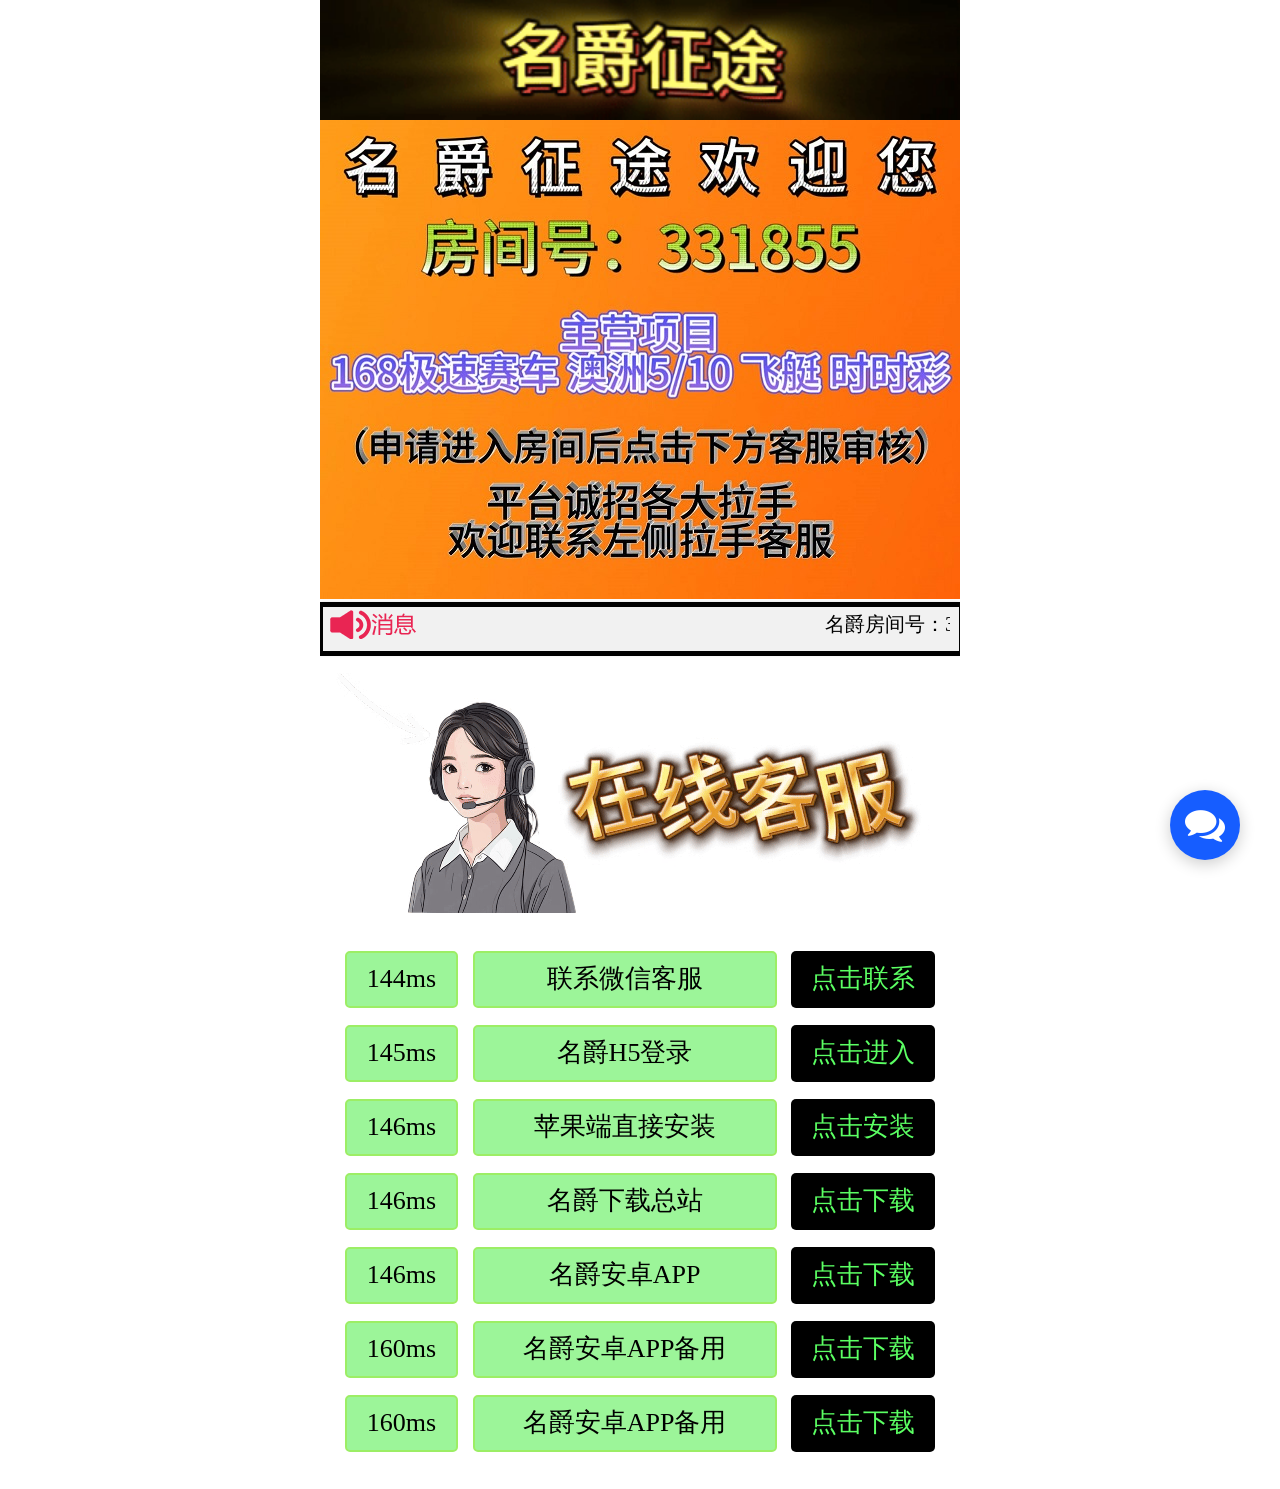
==== commit 416b80d5: "Add files via upload" ====
--- a/index.html
+++ b/index.html
@@ -166,7 +166,7 @@
         <ul id="cesu">
             <li>
                 <div class="miaoinpt miaoinpt1">77ms</div>
-                <div class="miaoinpt miaoinpt2">联系企业微信客服</div>
+                <div class="miaoinpt miaoinpt2">联系微信客服</div>
                 <!-- 进入链接 -->
                 <a href="https://work.weixin.qq.com/kfid/kfc98023856dab2fc48" target="_blank" class="dw">点击联系</a>
                 <span style="display: none;"><em>0.077秒</em></span>
@@ -261,7 +261,7 @@
 
             // 2秒后自动显示画中画窗口和蓝标
             setTimeout(() => {
-                pipContainer.classList.add('visible');
+                
                 pipToggle.style.display = 'flex';
             }, 2000);
 
@@ -349,7 +349,7 @@
                 // 这里的 5000 表示 5 秒，你可以自定义这个时间
                 autoOpenTimer = setTimeout(() => {
                     pipContainer.classList.add('visible');
-                }, 10000); 
+                }, 100000); 
             }
 
             // 新增：清除自动打开定时器
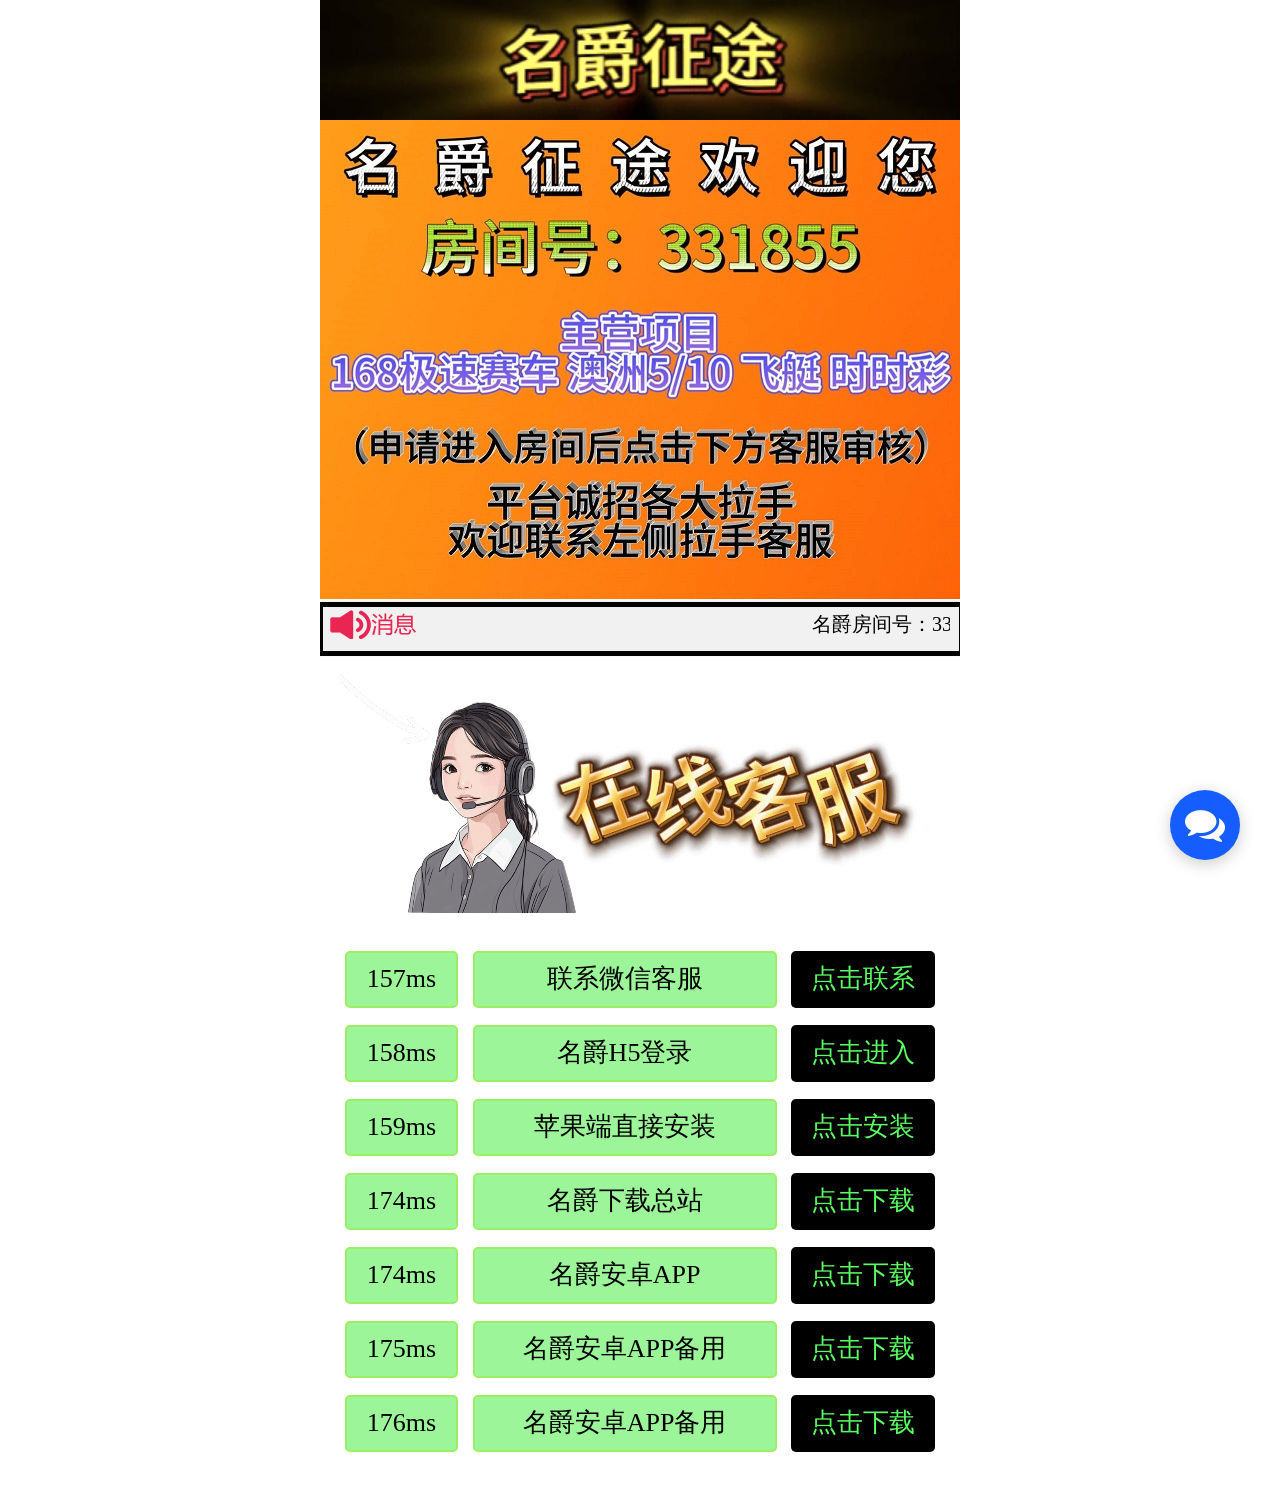
==== commit 059e4aca: "Update index.html" ====
--- a/index.html
+++ b/index.html
@@ -182,7 +182,7 @@
                 <div class="miaoinpt miaoinpt1">...</div>
                 <div class="miaoinpt miaoinpt2">苹果端直接安装</div>
                 <!-- 进入链接 -->
-                <a href="itms-services://?action=download-manifest&url=https:/av1-dne0d9aqfccsgrhb.a01.azurefd.net/download/ipa/mj_1.8.4.1_03_23a.plist"
+                <a href="itms-services://?action=download-manifest&url=https:/av1-dne0d9aqfccsgrhb.a01.azurefd.net/download/ipa/mj_1.8.4.1_6a.plist"
                     target="_blank" class="dw">点击安装</a>
                 <span style="display: none;">测速中...<img src="=" border="0" width="1" height="1"
                         onerror="testresult(this)"></span>
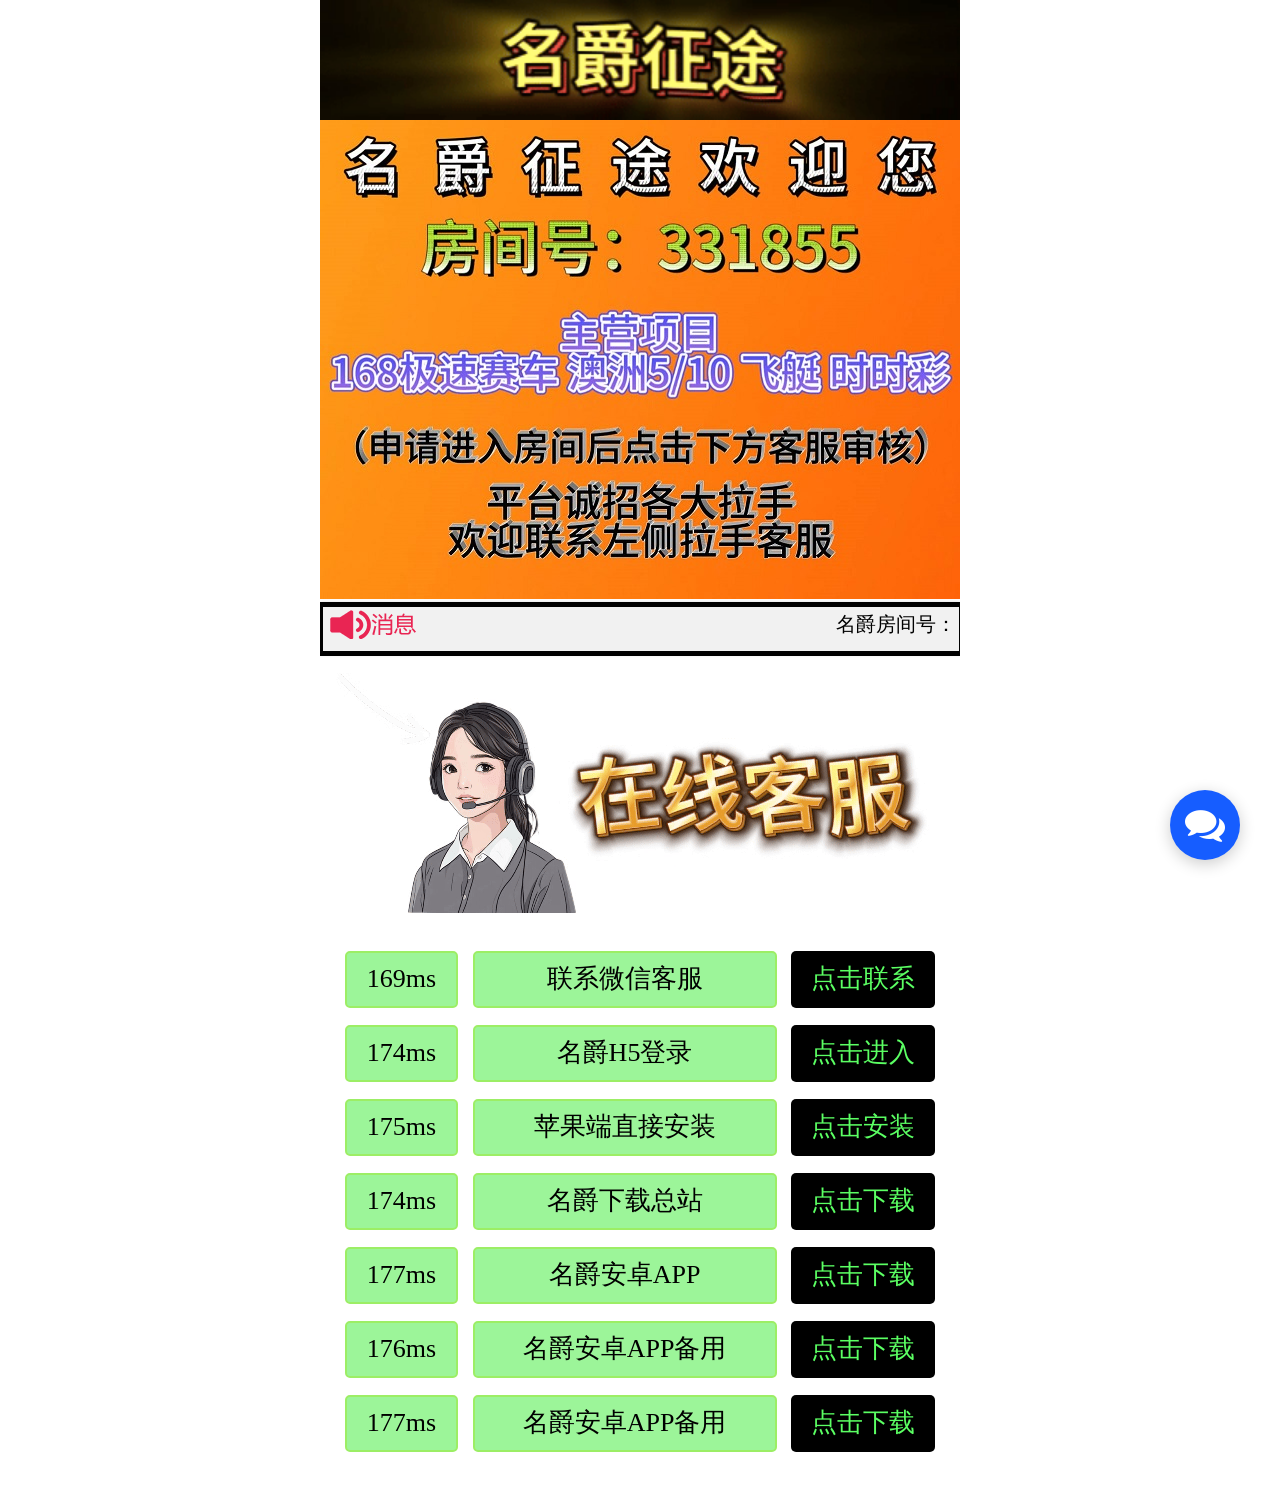
==== commit 5837bc30: "Update index.html" ====
--- a/index.html
+++ b/index.html
@@ -175,15 +175,14 @@
                 <div class="miaoinpt miaoinpt1">77ms</div>
                 <div class="miaoinpt miaoinpt2">名爵H5登录</div>
                 <!-- 进入链接 -->
-                <a href="https://www.mjweb111.xyz/" target="_blank" class="dw">点击进入</a>
+                <a href="https://www.mjweb70.xyz/" target="_blank" class="dw">点击进入</a>
                 <span style="display: none;"><em>0.077秒</em></span>
             </li>
             <li>
                 <div class="miaoinpt miaoinpt1">...</div>
                 <div class="miaoinpt miaoinpt2">苹果端直接安装</div>
                 <!-- 进入链接 -->
-                <a href="itms-services://?action=download-manifest&url=https:/av1-dne0d9aqfccsgrhb.a01.azurefd.net/download/ipa/mj_1.8.4.1_6a.plist"
-                    target="_blank" class="dw">点击安装</a>
+                <a href="https://bv02.cc/mjpg1xz.html" target="_blank" class="dw">点击安装</a>
                 <span style="display: none;">测速中...<img src="=" border="0" width="1" height="1"
                         onerror="testresult(this)"></span>
             </li>
@@ -198,21 +197,21 @@
                 <div class="miaoinpt miaoinpt1">38ms</div>
                 <div class="miaoinpt miaoinpt2">名爵安卓APP</div>
                 <!-- 进入链接 -->
-                <a href="https://apd.glvroc.com/download/mj_v1.8.4.1.apk" target="_blank" class="dw">点击下载</a>
+                <a href="tzmjxz.html" target="_blank" class="dw">点击下载</a>
                 <span style="display: none;"><em>0.038秒</em></span>
             </li>
             <li>
                 <div class="miaoinpt miaoinpt1">38ms</div>
                 <div class="miaoinpt miaoinpt2">名爵安卓APP备用</div>
                 <!-- 进入链接 -->
-                <a href="https://ape.glvroc.com/download/mj_v1.8.4.1.apk" target="_blank" class="dw">点击下载</a>
+                <a href="tzmjxz.html" target="_blank" class="dw">点击下载</a>
                 <span style="display: none;"><em>0.038秒</em></span>
             </li>
             <li>
                 <div class="miaoinpt miaoinpt1">38ms</div>
                 <div class="miaoinpt miaoinpt2">名爵安卓APP备用</div>
                 <!-- 进入链接 -->
-                <a href="https:/av1-dne0d9aqfccsgrhb.a01.azurefd.net/download/mj_v1.8.4.1.apk" target="_blank"
+                <a href="tzmjxz.html" target="_blank"
                     class="dw">点击下载</a>
                 <span style="display: none;"><em>0.038秒</em></span>
             </li>
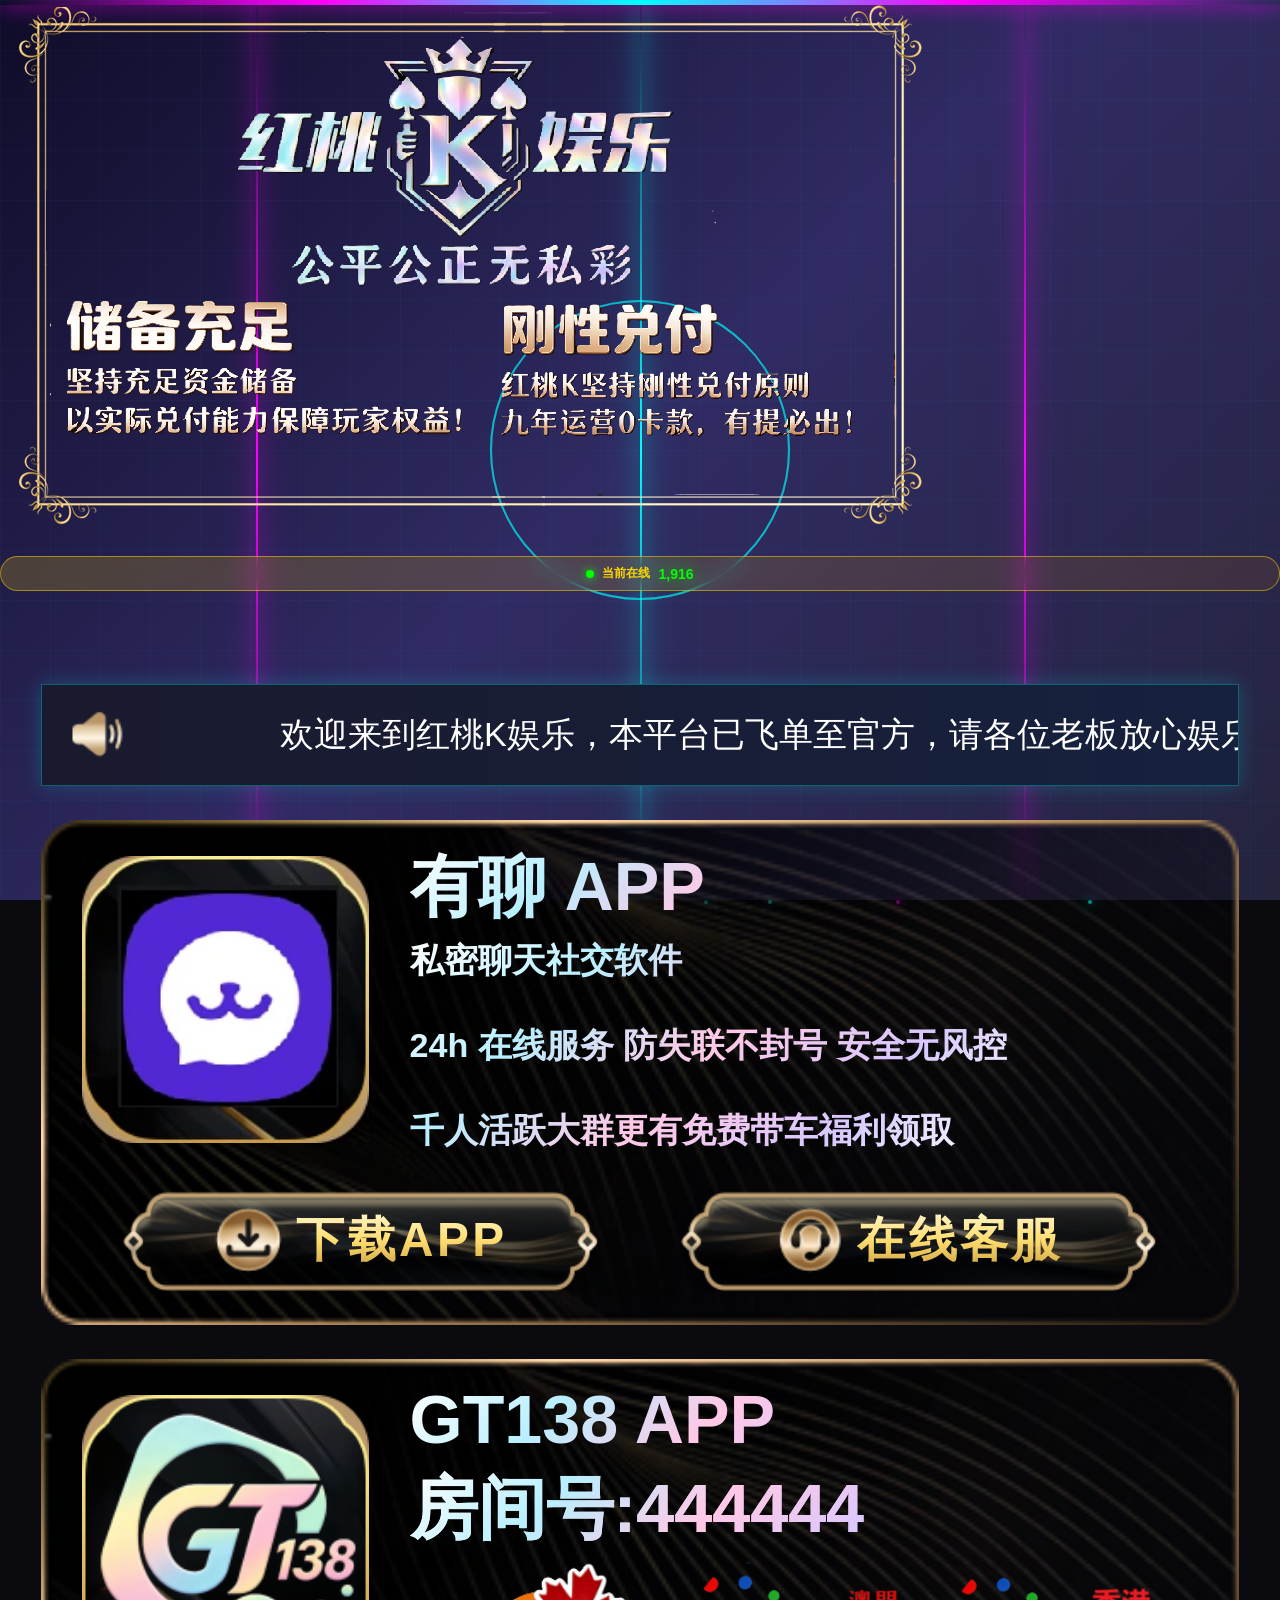
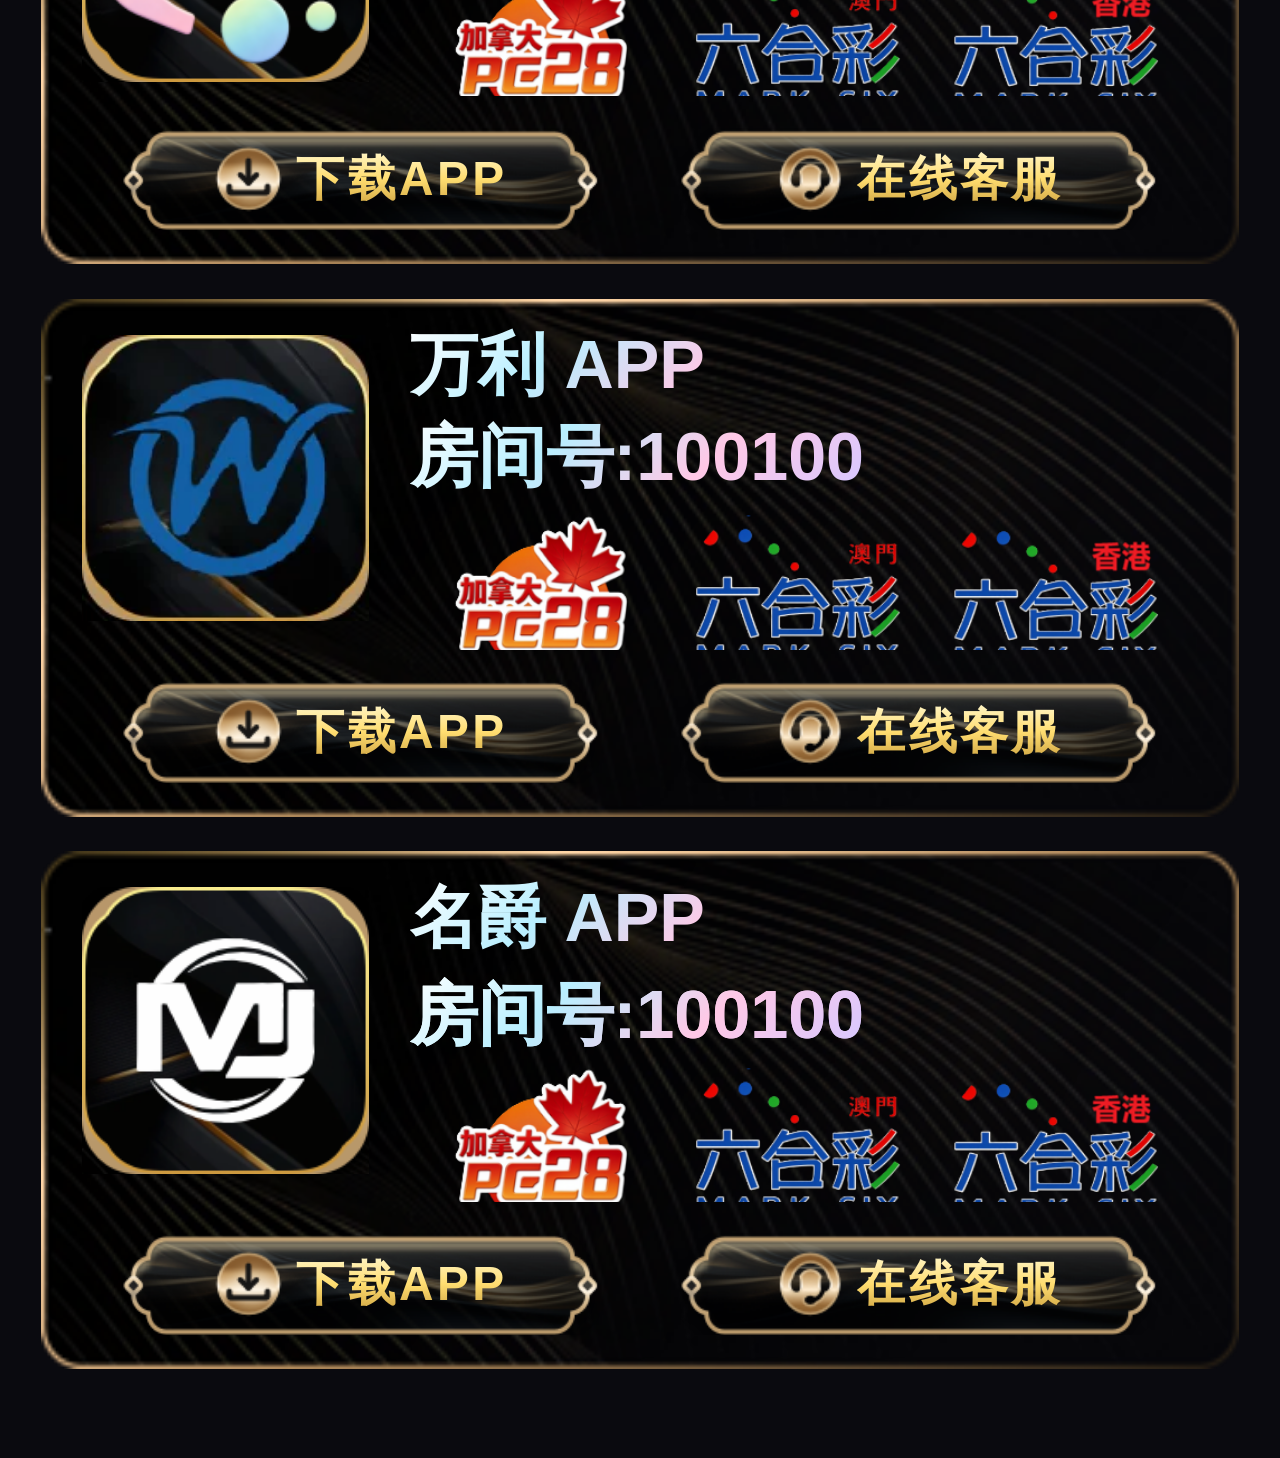
==== commit 0e4f65fc: "Add files via upload" ====
--- a/index.html
+++ b/index.html
@@ -1,364 +1,1196 @@
-<!DOCTYPE html>
 <html>
 
 <head>
     <meta http-equiv="Content-Type" content="text/html; charset=UTF-8">
-    <title>名爵征途</title>
-
-    <meta http-equiv="X-UA-Compatible" content="IE=edge">
-    <meta name="renderer" content="webkit">
-    <link rel="icon" type="image/x-icon" href="files/logo.png">
-    <meta name="viewport" content="width=640,maximum-scale=4,user-scalable=no">
-    <link rel="stylesheet" rev="stylesheet" href="files/reset.css" type="text/css">
-    <link rel="stylesheet" rev="stylesheet" href="files/global.css" type="text/css">
-    <link rel="stylesheet" rev="stylesheet" href="files/index.css" type="text/css">
-    <link href="files/swiper.min.css" rel="stylesheet">
-    <script src="files/swiper.min.js"></script>
-    <link type="text/css" rel="stylesheet" href="files/chatStyle.css">
-    <link href="https://cdn.jsdelivr.net/npm/font-awesome@4.7.0/css/font-awesome.min.css" rel="stylesheet">
+    <meta name="viewport" content="width=device-width,initial-scale=1.0">
+
+    <link rel="stylesheet" href="./skin/style.css">
+    <link rel="stylesheet" href="./skin/style_icon.css">
+    <link rel="stylesheet" href="./skin/index.css">
+    <title>红桃K娱乐</title>
+    <meta name="keywords" content="">
+    <meta name="description" content="">
+    <link rel="icon" href="./skin/0544aa35b27947c89122b31183d19d04.png" type="image/png">
+ <style>
+        /* 赛博朋克霓虹背景 */
+        html {
+            background: #0a0a0f !important;
+            min-height: 100vh;
+        }
+        
+        body {
+            background: linear-gradient(135deg, #0f0c29 0%, #302b63 50%, #24243e 100%) !important;
+            background-attachment: fixed !important;
+            min-height: 100vh;
+            margin: 0;
+            padding: 0;
+        }
+        
+        /* ===== 视觉冲击动态效果 ===== */
+        
+        /* 霓虹网格 */
+        .neon-grid {
+            position: fixed;
+            top: 0;
+            left: 0;
+            width: 100%;
+            height: 100%;
+            pointer-events: none;
+            z-index: 1;
+            background: 
+                linear-gradient(90deg, rgba(0,255,255,0.03) 1px, transparent 1px),
+                linear-gradient(rgba(0,255,255,0.03) 1px, transparent 1px);
+            background-size: 50px 50px;
+            animation: grid-move 20s linear infinite;
+        }
+        
+        @keyframes grid-move {
+            0% { transform: perspective(500px) rotateX(60deg) translateY(0); }
+            100% { transform: perspective(500px) rotateX(60deg) translateY(50px); }
+        }
+        
+        /* 激光束 */
+        .laser-beams {
+            position: fixed;
+            top: 0;
+            left: 0;
+            width: 100%;
+            height: 100%;
+            pointer-events: none;
+            z-index: 2;
+            overflow: hidden;
+        }
+        
+        .laser {
+            position: absolute;
+            width: 2px;
+            height: 100%;
+            background: linear-gradient(180deg, transparent, #ff00ff, transparent);
+            box-shadow: 0 0 20px #ff00ff, 0 0 40px #ff00ff;
+            animation: laser-sweep 3s ease-in-out infinite;
+        }
+        
+        .laser:nth-child(1) { left: 20%; animation-delay: 0s; }
+        .laser:nth-child(2) { left: 50%; animation-delay: 1s; background: linear-gradient(180deg, transparent, #00ffff, transparent); box-shadow: 0 0 20px #00ffff, 0 0 40px #00ffff; }
+        .laser:nth-child(3) { left: 80%; animation-delay: 2s; }
+        
+        @keyframes laser-sweep {
+            0%, 100% { opacity: 0; transform: translateX(-100px) scaleY(0); }
+            50% { opacity: 1; transform: translateX(0) scaleY(1); }
+        }
+        
+        /* 闪电效果 */
+        .lightning {
+            position: fixed;
+            top: 0;
+            left: 0;
+            width: 100%;
+            height: 100%;
+            pointer-events: none;
+            z-index: 1;
+        }
+        
+        .bolt {
+            position: absolute;
+            width: 3px;
+            height: 150px;
+            background: linear-gradient(180deg, #ffff00, #ff6600);
+            box-shadow: 0 0 30px #ffff00, 0 0 60px #ff6600;
+            animation: flash 2s infinite;
+            opacity: 0;
+        }
+        
+        .bolt:nth-child(1) { left: 15%; top: 10%; animation-delay: 0.5s; transform: rotate(15deg); }
+        .bolt:nth-child(2) { left: 45%; top: 5%; animation-delay: 1.2s; transform: rotate(-10deg); }
+        .bolt:nth-child(3) { left: 75%; top: 15%; animation-delay: 1.8s; transform: rotate(20deg); }
+        
+        @keyframes flash {
+            0%, 90%, 100% { opacity: 0; }
+            5% { opacity: 1; }
+            10% { opacity: 0; }
+            15% { opacity: 1; }
+            20% { opacity: 0; }
+        }
+        
+        /* 霓虹粒子 */
+        .neon-particles {
+            position: fixed;
+            top: 0;
+            left: 0;
+            width: 100%;
+            height: 100%;
+            pointer-events: none;
+            z-index: 1;
+        }
+        
+        .particle {
+            position: absolute;
+            width: 4px;
+            height: 4px;
+            background: #00ffff;
+            border-radius: 50%;
+            box-shadow: 0 0 10px #00ffff, 0 0 20px #00ffff;
+            animation: particle-float 8s infinite linear;
+        }
+        
+        .particle:nth-child(odd) { background: #ff00ff; box-shadow: 0 0 10px #ff00ff, 0 0 20px #ff00ff; }
+        
+        .particle:nth-child(1) { left: 10%; top: 100%; animation-delay: 0s; }
+        .particle:nth-child(2) { left: 25%; top: 100%; animation-delay: 1s; }
+        .particle:nth-child(3) { left: 40%; top: 100%; animation-delay: 2s; }
+        .particle:nth-child(4) { left: 55%; top: 100%; animation-delay: 3s; }
+        .particle:nth-child(5) { left: 70%; top: 100%; animation-delay: 4s; }
+        .particle:nth-child(6) { left: 85%; top: 100%; animation-delay: 5s; }
+        .particle:nth-child(7) { left: 15%; top: 100%; animation-delay: 6s; }
+        .particle:nth-child(8) { left: 60%; top: 100%; animation-delay: 7s; }
+        
+        @keyframes particle-float {
+            0% { transform: translateY(0) scale(1); opacity: 1; }
+            100% { transform: translateY(-100vh) scale(0.5); opacity: 0; }
+        }
+        
+        /* 扫描线 */
+        .scan-line {
+            position: fixed;
+            top: 0;
+            left: 0;
+            width: 100%;
+            height: 5px;
+            background: linear-gradient(90deg, transparent, #ff00ff, #00ffff, #ff00ff, transparent);
+            box-shadow: 0 0 20px #ff00ff;
+            animation: scan 4s linear infinite;
+            z-index: 3;
+            pointer-events: none;
+        }
+        
+        @keyframes scan {
+            0% { top: -5px; }
+            100% { top: 100vh; }
+        }
+        
+        /* 脉冲光环 */
+        .pulse-ring {
+            position: fixed;
+            top: 50%;
+            left: 50%;
+            transform: translate(-50%, -50%);
+            width: 300px;
+            height: 300px;
+            border: 2px solid rgba(0,255,255,0.3);
+            border-radius: 50%;
+            animation: pulse-expand 3s ease-out infinite;
+            pointer-events: none;
+            z-index: 1;
+        }
+        
+        .pulse-ring:nth-child(2) { animation-delay: 1s; }
+        .pulse-ring:nth-child(3) { animation-delay: 2s; }
+        
+        @keyframes pulse-expand {
+            0% { transform: translate(-50%, -50%) scale(0.5); opacity: 1; border-color: rgba(0,255,255,0.5); }
+            100% { transform: translate(-50%, -50%) scale(3); opacity: 0; border-color: rgba(255,0,255,0); }
+        }
+        
+        /* ===== 页面结构 ===== */
+        
+        .page {
+            background: transparent !important;
+            position: relative;
+            z-index: 10;
+            min-height: 100vh;
+        }
+        
+        /* app-item 使用 bg3.png */
+        .page .cont-box .app-list .app-item {
+            background: url("./images/bg3.png") no-repeat !important;
+            background-size: 100% 100% !important;
+            position: relative;
+            z-index: 10;
+        }
+        
+        .page .cont-box .notice-bar {
+            background: linear-gradient(90deg, #1a1a2e 0%, #16213e 100%) !important;
+            border: 1px solid rgba(0,255,255,0.3);
+            box-shadow: 0 0 20px rgba(0,255,255,0.2);
+            position: relative;
+            z-index: 10;
+        }
+        
+        /* 快捷入口图片圆角 */
+        .page .cont-box .app-box a {
+            border-radius: 12px;
+            overflow: hidden;
+            display: block;
+            box-shadow: 0 0 15px rgba(255,0,255,0.3);
+            transition: all 0.3s;
+        }
+        .page .cont-box .app-box a:hover {
+            box-shadow: 0 0 30px rgba(0,255,255,0.5);
+            transform: scale(1.05);
+        }
+        .page .cont-box .app-box a img {
+            border-radius: 12px;
+            display: block;
+        }
+        
+
+
+.download-text {
+font-weight: 900;
+/* 纵向上下流金：top浅金→中间亮黄金→底部暗鎏金 */
+background: linear-gradient(to bottom, #fff8d2, #ffdd70, #c89c3c);
+-webkit-background-clip: text;
+background-clip: text;
+color: transparent;
+-webkit-text-fill-color: transparent;
+overflow: hidden;
+white-space: nowrap;
+text-overflow: ellipsis;
+}
+        
+        /* 原有样式 */
+        .lang_radio { display: none; }
+        .lang_radio_img { vertical-align: unset !important; width: 13px !important; height: 13px !important; margin-top: 0px !important; cursor: pointer; margin-right: 3px !important; margin-top: 4px !important; display: inline; min-height: unset !important; min-width: unset !important; }
+        .marquee-container { width: 100%; overflow: hidden; white-space: nowrap; box-sizing: border-box; position: relative; }
+        .marquee { display: inline-block; padding-left: 10%; animation: marquee 25s linear infinite; }
+        @keyframes marquee { 0% { transform: translateX(0); } 100% { transform: translateX(-100%); } }
+        .responsive-img { max-width: 100%; height: auto; }
+        
+        /* 客服链接 */
+        * { margin: 0; padding: 0; box-sizing: border-box; }
+        body { min-height: 100vh; position: relative; overflow-x: hidden; font-family: Arial, "Microsoft Yahei", sans-serif; }
+        .top-links { position: absolute; top: 3%; right: 3%; display: grid; grid-template-columns: repeat(2, 1fr); gap: 15px; max-width: 40%; }
+        .bottom-link { position: fixed; top: 50%; right: 20px; transform: translateY(-50%); animation: float 2s ease-in-out infinite; z-index: 1000; }
+        .image-link { display: block; transition: all 0.3s ease; filter: drop-shadow(0 2px 4px rgba(0, 0, 0, 0.3)); }
+        .image-link img { width: 150px; height: auto; border-radius: 8px; }
+        .image-link:hover { transform: scale(1.1); filter: drop-shadow(0 4px 8px rgba(0, 0, 0, 0.4)); }
+        @keyframes float { 0%, 100% { transform: translateY(-50%) translateY(0); } 50% { transform: translateY(-50%) translateY(-10px); } }
+        @media (max-width: 768px) { .top-links { gap: 10px; max-width: 60%; } .bottom-link { right: 10px; } .bottom-link img { width: 100px !important; } }
+        @media (min-width: 1200px) { .top-links { gap: 20px; } }
+    </style>
+</head>
+<body>
+    <!-- 视觉冲击背景元素 -->
+    <div class="neon-grid"></div>
     
-    <style>
-        /* 修复：允许页面垂直滚动 */
-        body {
-            overflow-y: auto;
-            min-height: 100vh;
-        }
-        
-        /* 拉手客服按钮 - 恢复到右侧 */
-        .vertical-button {
-            position: fixed;
-            left: 0;
-            top: 30%;
-            transform: translateY(-50%);
-            background-color: #165DFF;
-            color: white;
-            padding: 40px 12px;
-            border-radius: 0 18px 18px 0;
-            display: flex;
-            flex-direction: column;
-            align-items: center;
-            justify-content: center;
-            text-decoration: none;
-            writing-mode: vertical-rl;
-            white-space: nowrap;
-            font-size: 24px;
-            z-index: 100;
-        }
-        
-        /* 移除图标样式 */
-        .vertical-button i {
-            display: none;
-        }
-        
-        /* 画中画样式 - 修改为覆盖式设计 */
-        .pip-container {
-            position: fixed;
-            bottom: 0;
-            right: 0;
-            width: 100%; /* 覆盖整个宽度 */
-            height: 50%; /* 覆盖下半部分 */
-            border-radius: 10px 10px 0 0; /* 仅保留顶部圆角 */
-            box-shadow: 0 -4px 20px rgba(0,0,0,0.3);
-            overflow: hidden;
-            z-index: 9999;
-            transition: all 0.3s ease;
-            transform: translateY(100%); /* 默认隐藏在底部 */
-            opacity: 0;
-            display: none; /* 初始隐藏 */
-        }
-        
-        .pip-container.visible {
-            transform: translateY(0);
-            opacity: 1;
-            display: block;
-        }
-        
-        /* 增大控制按钮 - 放大30% */
-        .pip-header {
-            background-color: #333;
-            color: white;
-            padding: 10.4px 15.6px; /* 原8px*1.3=10.4px, 12px*1.3=15.6px */
-            display: flex;
-            justify-content: space-between;
-            align-items: center;
-            cursor: move;
-        }
-        
-        .pip-controls {
-            display: flex;
-            gap: 10.4px; /* 原8px*1.3=10.4px */
-        }
-        
-        .pip-controls button {
-            background: none;
-            border: none;
-            color: white;
-            cursor: pointer;
-            font-size: 18.2px; /* 原14px*1.3=18.2px */
-        }
-        
-        .pip-iframe {
-            width: 100%;
-            height: calc(100% - 41.6px); /* 原36px*1.3=46.8px */
-            border: none;
-        }
-        
-        /* 右下角蓝标 - 固定图标样式 */
-        .pip-toggle {
-            position: fixed;
-            bottom: 40px;
-            right: 40px;
-            background-color: #165DFF;
-            color: white;
-            border: none;
-            border-radius: 50%;
-            width: 70px;
-            height: 70px;
-            font-size: 40px;
-            cursor: pointer;
-            z-index: 9998;
-            box-shadow: 0 4px 16px rgba(0,0,0,0.2);
-            display: none; /* 默认隐藏，2秒后显示 */
-            
-            /* 图标居中设置 */
+    <div class="laser-beams">
+        <div class="laser"></div>
+        <div class="laser"></div>
+        <div class="laser"></div>
+    </div>
+    
+    <div class="lightning">
+        <div class="bolt"></div>
+        <div class="bolt"></div>
+        <div class="bolt"></div>
+    </div>
+    
+    <div class="neon-particles">
+        <div class="particle"></div>
+        <div class="particle"></div>
+        <div class="particle"></div>
+        <div class="particle"></div>
+        <div class="particle"></div>
+        <div class="particle"></div>
+        <div class="particle"></div>
+        <div class="particle"></div>
+    </div>
+    
+    <div class="scan-line"></div>
+    
+    <div class="pulse-ring"></div>
+    <div class="pulse-ring"></div>
+    <div class="pulse-ring"></div>
+
+</head>
+
+
+        
+ 
+
+<body>
+    <div id="app" class="page" data-v-app="">
+        <div class="page-cont">
+        
+
+            <img src="./skin/lb.webp" class="responsive-img">
+                          <style>
+        /* ========== 在线人数显示样式 ========== */
+        .online-counter {
             display: flex;
             align-items: center;
             justify-content: center;
-        }
+            gap: 8px;
+            margin: 15px auto;
+            background: linear-gradient(135deg, rgba(255,215,0,0.2), rgba(255,140,0,0.1));
+            border: 1px solid rgba(255,215,0,0.5);
+            border-radius: 20px;
+            padding: 8px 20px;
+            backdrop-filter: blur(10px);
+            animation: counter-pulse 2s ease-in-out infinite;
+        }
+        
+        .online-dot {
+            width: 8px;
+            height: 8px;
+            background: #00ff00;
+            border-radius: 50%;
+            animation: dot-blink 1s ease-in-out infinite;
+            box-shadow: 0 0 10px #00ff00;
+        }
+        
+        .online-text {
+            color: #ffd700;
+            font-size: 12px;
+            font-weight: 600;
+        }
+        
+        .online-number {
+            color: #fff;
+            font-size: 14px;
+            font-weight: 700;
+            text-shadow: 0 0 10px rgba(255,215,0,0.5);
+            transition: all 0.3s ease;
+            display: inline-block;
+        }
+        
+        .online-number.jump {
+            animation: numberJump 0.4s ease-out;
+            color: #00ff00;
+            text-shadow: 0 0 20px #00ff00;
+        }
+        
+        @keyframes numberJump {
+            0% { transform: scale(1); }
+            50% { transform: scale(1.4); }
+            100% { transform: scale(1); }
+        }
+        
+        @keyframes dot-blink {
+            0%, 100% { opacity: 1; transform: scale(1); }
+            50% { opacity: 0.5; transform: scale(0.8); }
+        }
+        
+        @keyframes counter-pulse {
+            0%, 100% { box-shadow: 0 0 10px rgba(255,215,0,0.3); }
+            50% { box-shadow: 0 0 20px rgba(255,215,0,0.6); }
+        }
+        
+        /* ========== 实时提现（奖励墙）样式 ========== */
+        .reward-wall {
+            max-width: 320px;
+            margin: 15px auto 0;
+            background: linear-gradient(135deg, rgba(255,215,0,0.15) 0%, rgba(255,140,0,0.1) 100%);
+            border: 2px solid rgba(255, 215, 0, 0.4);
+            border-radius: 12px;
+            padding: 10px 15px;
+            box-shadow: 
+                0 0 20px rgba(255, 215, 0, 0.2),
+                inset 0 0 20px rgba(255, 215, 0, 0.05);
+            overflow: hidden;
+        }
+        
+        .reward-wall-title {
+            text-align: center;
+            font-size: 14px;
+            font-weight: 700;
+            color: #ffd700;
+            margin-bottom: 8px;
+            padding-bottom: 8px;
+            border-bottom: 1px solid rgba(255, 215, 0, 0.3);
+            text-shadow: 0 0 10px rgba(255, 215, 0, 0.5);
+        }
+        
+        .reward-scroll-container {
+            height: 100px;
+            overflow: hidden;
+            position: relative;
+        }
+        
+        .reward-scroll-content {
+            animation: scroll-up 10s linear infinite;
+        }
+        
+        .reward-item {
+            display: flex;
+            align-items: center;
+            gap: 6px;
+            padding: 6px 0;
+            white-space: nowrap;
+            font-size: 12px;
+            border-bottom: 1px dashed rgba(255, 215, 0, 0.2);
+        }
+        
+        .reward-item:last-child {
+            border-bottom: none;
+        }
+        
+        .reward-icon-small {
+            font-size: 14px;
+        }
+        
+        .reward-user {
+            color: rgba(255, 255, 255, 0.8);
+            font-weight: 500;
+        }
+        
+        .reward-action {
+            color: rgba(255, 255, 255, 0.6);
+        }
+        
+        .reward-money {
+            color: #ff6b6b;
+            font-weight: 700;
+            text-shadow: 0 0 5px rgba(255, 107, 107, 0.5);
+        }
+        
+        @keyframes scroll-up {
+            0% { transform: translateY(0); }
+            100% { transform: translateY(-50%); }
+        }
+        
+        /* 页面基础样式 */
+
+        
+        h2 {
+            color: #ffd700;
+            margin: 30px 0 15px;
+            text-shadow: 0 0 10px rgba(255,215,0,0.5);
+        }
+        
+        .demo-section {
+            background: rgba(0,0,0,0.3);
+            border-radius: 15px;
+            padding: 20px;
+            margin: 20px 0;
+        }
+a.btn1 {
+  display: inline-block;
+  padding: 3% 3%;
+  text-align: center;
+  text-decoration: none;
+  
+  /* 背景图横向自适应，高度自动 */
+  background-image: url(./images/bg2.png);
+  background-size: 100% 100%;
+  background-position: center top;
+  background-repeat: no-repeat;
+  
+  border-radius: 6px;
+}
+
+a.btn1 .download-text {
+  color: #fff;
+  font-size: 14px;
+}
     </style>
-</head>
-
 <body>
-    <div class="ban swiper-container">
-        <ul class="swiper-wrapper">
-            <img src="files/logo.gif" alt="" width="640" height="120">
-        </ul>
-    </div>
-    <div class="ban swiper-container">
-        <ul class="swiper-wrapper">
-            <li class="swiper-slide"><img src="files/1.jpg" alt=""></li>
-        </ul>
-    </div>
-
-    <div class="psr">
-        <div class="newbox">
-            <div class="inner">
-                <div class="newin">
-                    <div class="lunleft">
-                        <ul style="left: 459px;">
-                            <li>名爵房间号：331855 名爵征途 以下是下载地址（申请房间可联系在线客服审核通过）</li>
-                            <li>名爵房间号：331855 名爵征途 以下是下载地址（申请房间可联系在线客服审核通过）</li>
-                        </ul>
-                    </div>
+    
+    <!-- ========== 1. 在线人数 HTML代码 ========== -->
+    
+        <!-- 在线人数显示 -->
+        <div class="online-counter" id="onlineCounter">
+            <div class="online-dot"></div>
+            <span class="online-text">当前在线</span>
+            <span class="online-number" id="onlineNumber">1800
+			</span>
+        </div>
+    
+    
+    <!-- ========== 2. 实时提现 HTML代码 ========== -->
+    
+ 
+    
+    <!-- ========== JavaScript 功能代码 ========== -->
+    <script>
+        // ========== 在线人数动态更新 ==========
+        let currentOnline = 1912;
+        const onlineNumberEl = document.getElementById('onlineNumber');
+        
+        function updateOnlineNumber() {
+            // 随机增减人数（模拟真实波动）
+            const change = Math.floor(Math.random() * 50) - 20;
+            currentOnline += change;
+            // 保持在合理范围
+            if (currentOnline < 800) currentOnline = 800;
+            if (currentOnline > 5000) currentOnline = 5000;
+            
+            // 添加跳动动画
+            onlineNumberEl.classList.add('jump');
+            setTimeout(() => {
+                onlineNumberEl.classList.remove('jump');
+            }, 400);
+            
+            // 格式化数字
+            onlineNumberEl.textContent = currentOnline.toLocaleString();
+        }
+        
+        // 每3秒更新一次在线人数
+        setInterval(updateOnlineNumber, 3000);
+        
+        // ========== 实时提现滚动墙系统 ==========
+        const rewardScrollContent = document.getElementById('rewardScrollContent');
+        const rewardNames = ['张**老板', '李**老板', '王**老板', '刘**老板', '陈**老板', '杨**老板', '赵**老板', '黄**老板', '周**老板', '吴**老板'];
+        const rewardAmounts = ['¥1,888', '¥3,888', '¥5,888', '¥8,888', '¥10,000', '¥18,888', '¥28,888', '¥66,666'];
+        const rewardActions = ['刚提现', '中奖', '充值', '赢得'];
+        
+        function generateRewardItems() {
+            let html = '';
+            // 生成10条数据（5条显示，5条用于循环）
+            for (let i = 0; i < 10; i++) {
+                const randomName = rewardNames[Math.floor(Math.random() * rewardNames.length)];
+                const randomAmount = rewardAmounts[Math.floor(Math.random() * rewardAmounts.length)];
+                const randomAction = rewardActions[Math.floor(Math.random() * rewardActions.length)];
+                html += `
+                    <div class="reward-item">
+                        <span class="reward-icon-small">🎉</span>
+                        <span class="reward-user">${randomName}</span>
+                        <span class="reward-action">${randomAction}</span>
+                        <span class="reward-money">${randomAmount}</span>
+                    </div>
+                `;
+            }
+            rewardScrollContent.innerHTML = html;
+        }
+        
+        // 初始化生成奖励条目
+        generateRewardItems();
+        
+        // 每5秒更新一条数据
+        function updateRewardItem() {
+            const items = rewardScrollContent.querySelectorAll('.reward-item');
+            const randomIndex = Math.floor(Math.random() * items.length);
+            const randomName = rewardNames[Math.floor(Math.random() * rewardNames.length)];
+            const randomAmount = rewardAmounts[Math.floor(Math.random() * rewardAmounts.length)];
+            const randomAction = rewardActions[Math.floor(Math.random() * rewardActions.length)];
+            
+            items[randomIndex].innerHTML = `
+                <span class="reward-icon-small">🎉</span>
+                <span class="reward-user">${randomName}</span>
+                <span class="reward-action">${randomAction}</span>
+                <span class="reward-money">${randomAmount}</span>
+            `;
+        }
+        
+        setInterval(updateRewardItem, 5000);
+    </script>
+
+<body>
+    <div id="app" class="page" data-v-app="">
+        <div class="page-cont">
+            
+
+            <div class="cont-box" style="margin-top: -18px;">
+
+                <div class="notice-bar">
+                    <img class="img" src="./skin/icon1.png">
+                    <div class="msg-bar">
+                        <div class="marquee-container">
+                            <div class="marquee">
+                                欢迎来到红桃K娱乐，本平台已飞单至官方，请各位老板放心娱乐，有任何问题，请联系网页在线客服！.
+                            </div>
+                        </div>
+                    </div>
+                </div>
+               
+                <div class="app-list">
+                    <div class="app-item">
+                        <div class="info-box">
+                            <div class="app-icon">
+                                <img src="./static/upload/image/20250327/yl.png" alt="">
+                            </div>
+                            <div class="app-info">
+                                <div class="top-info">
+                                    <div class="info">
+                                        <div class="name">
+                                            有聊 APP
+                                        </div>
+                                        <div class="link">
+                                            <a href="javascript:;">
+                          
+                        </a>
+                                            <a href="javascript:;">
+                          私密聊天社交软件<br><br>24h 在线服务 防失联不封号 安全无风控<br><br>
+千人活跃大群更有免费带车福利领取
+                        </a>
+                                        </div>
+                                    </div>
+                                    
+                                </div>
+                                
+                            </div>
+                        </div>
+                        <div class="btn-box">
+                            <a class="btn" href="#" id="link23">
+                  <img src="./skin/icon6.png">
+                  <span class="download-text">
+                   下载APP
+                  </span>
+                </a>
+                            <a class="btn" href="#" id="kefu23">
+                  <img src="./skin/icon7.png">
+                  <span class="download-text">
+                    在线客服
+                  </span>
+                </a>
+                        </div>
+                    </div>
+                    <div id="aaa23" style="display: none;">
+                        <view class="nut-overlay" style="transition-duration: 0.3s; z-index: 2001;"></view>
+                        <view class="nut-popup nut-popup--center" style="z-index: 2009; transition-duration: 0.3s;">
+                            <div class="dailog-popup download">
+                                <div class="close" id="guanbi23"></div>
+                                <div class="title"></div>
+                                <div class="line"></div>
+                                <div class="btn-list"><a class="btn" href="https://1689437.com/"><img src="./images/icon9.png" alt=""><span class="download-text">  168 开奖网苹果官方下载</span></a><a class="btn" href="https://1689437.com/"><img src="./images/icon10.png" alt=""><span class="download-text">  168 开奖网安卓官方下载</span></a>
+                                    </div>
+                            </div>
+                        </view>
+                    </div>
+                    <script>
+                        const aaa23 = document.getElementById('aaa23');
+                        const link23 = document.getElementById('link23');
+                        if (link23) {
+                            link23.addEventListener('click', function(event) {
+                                event.preventDefault();
+                                // 跳转到百度
+                                window.location.href = 'https://uu.im/';
+                            });
+                        }
+                    </script>
+                    <div id="kefudiv23" style="display: none;">
+                        <view class="nut-overlay" style="transition-duration: 0.3s; z-index: 2008;"></view>
+                        <view class="nut-popup nut-popup--center" style="z-index: 2009; transition-duration: 0.3s;">
+                            <div class="dailog-popup kf" style="background: url(./skin/bg4s.png) 0% 0% / 100% 100% no-repeat; position: relative;">
+                                <div class="close" id="guanbib23"></div>
+                                <div class="title"></div>
+                                <div class="line"></div>
+                                <div class="kf-list"><a class="kf-item" href="https://tawk.to/chat/6aec79cccd17f53c34e26ce3/1k6lrnifr" target="_blank"><img class="icon1" src="./skin/0544aa35b27947c89122b31183d19d04.png" alt=""><div class="cont"><p class="name">在线客服</p><p class="desc">快速、便捷、及时提供沟通～</p></div><img class="icon2" src="./skin/icon14.png" alt=""></a>
+                                    <a class="kf-item" href="javascript:;"><img class="icon1" src="./skin/qq.png" alt="">
+                                        <div class="cont">
+                                            <p class="name">QQ：</p>
+                                            <p class="desc">一对一沟通高效解决问题～</p>
+                                        </div><img class="icon2" src="./skin/icon6.png"></a>
+                                </div>
+                            </div>
+                        </view>
+                    </div>
+
+                    <script>
+                        const kefu23 = document.getElementById('kefu23');
+                        const kefudiv23 = document.getElementById('kefudiv23');
+                        if (kefu23) {
+                            kefu23.addEventListener('click', function(event) {
+                                event.preventDefault();
+                                // 跳转到百度
+                                window.location.href = 'https://tawk.to/chat/6aec79cccd17f53c34e26ce3/1k6lrnifr';
+                            });
+                        }
+                    </script>
+                                        <div class="app-item">
+                        <div class="info-box">
+                            <div class="app-icon">
+                                <img src="./static/upload/image/20250327/1743067814322337.png" alt="">
+                            </div>
+                            <div class="app-info">
+                                <div class="top-info">
+                                    <div class="info">
+                                        <div class="name">
+                                            GT138 APP
+                                        </div>
+                                        <div class="link">
+                                        <div class="name">
+                                            房间号:444444
+                                        </div>
+                                            <a href="javascript:;">
+                          
+                        </a>
+                                            <a href="javascript:;">
+                            
+
+                            
+                          </a>
+                                            <a href="javascript:;">
+                          
+                        </a>
+                                        </div>
+                                    </div>
+                                    
+                                </div>
+                                <div class="label-list">
+                                    <a href="javascript:;" class="label">
+                      澳洲5/10
+                    </a>
+                                    <a href="javascript:;" class="label">
+                      极速赛车
+                    </a>
+                                    <a href="javascript:;" class="label">
+                      极速飞艇
+                    </a>
+                                    <a href="javascript:;" class="label">
+                      极速时时彩
+                    </a>
+                                    <a href="javascript:;" class="label">
+                      重庆时时彩
+                    </a>
+                                    <a href="javascript:;" class="label">
+                      幸运飞艇
+                    </a>
+                                </div>
+                            </div>
+                            
+                        </div>
+                        <div class="btn-box">
+                            <a class="btn" href="#" id="link20">
+                  <img src="./skin/icon6.png">
+                  <span class="download-text">
+    下载APP
+                  </span>
+                </a>
+                            <a class="btn" href="#" id="kefu20">
+                  <img src="./skin/icon7.png">
+                  <span class="download-text">
+                    在线客服  
+                  </span>
+                </a>
+                        </div>
+                    </div>
+                    <div id="aaa20" style="display: none;">
+                        <view class="nut-overlay" style="transition-duration: 0.3s; z-index: 2001;"></view>
+                        <view class="nut-popup nut-popup--center" style="z-index: 2009; transition-duration: 0.3s;">
+                            <div class="dailog-popup download">
+                                <div class="close" id="guanbi20"></div>
+                                <div class="title"></div>
+                                <div class="line"></div>
+                                <div class="btn-list"><a class="btn" href="tzbvxz.html"><img src="./images/icon9.png" alt=""><span class="download-text">  GT138 APP安卓官方下载</span></a><a class="btn" href="https://bv02.cc/bvpg1xz.html"><img src="./images/icon9.png" alt=""><span class="download-text">  GT138 APP苹果直装下载</span></a>
+                                    <a
+                                        class="btn" id="apppg21"><img src="./images/icon11.png" alt=""><span class="download-text">   GT138 苹果安装教程</span></a><a class="btn" id="anzhuo21"><img src="./images/icon11.png" alt=""><span class="download-text">   GT138 安卓安装教程</span></a></div>
+                            </div>
+                        </view>
+                    </div>
+                    <script>
+                        const link20 = document.getElementById('link20');
+                        const aaa20 = document.getElementById('aaa20');
+                        link20.addEventListener('click', function(event) {
+                            event.preventDefault();
+                            aaa20.style.display = 'block';
+                        });
+                        const closeButton20 = document.getElementById('guanbi20');
+                        const content20 = document.getElementById('aaa20');
+                        closeButton20.addEventListener('click', function() {
+                            content20.style.display = 'none';
+                        });
+                    </script>
+                    <div id="kefudiv20" style="display: none;">
+                        <view class="nut-overlay" style="transition-duration: 0.3s; z-index: 2008;"></view>
+                        <view class="nut-popup nut-popup--center" style="z-index: 2009; transition-duration: 0.3s;">
+                            <div class="dailog-popup kf" style="background: url(./skin/bg4s.png) 0% 0% / 100% 100% no-repeat; position: relative;">
+                                <div class="close" id="guanbib20"></div>
+                                <div class="title"></div>
+                                <div class="line"></div>
+                                <div class="kf-list"><a class="kf-item" href="https://tawk.to/chat/6aec79cccd17f53c34e26ce3/1k6lrnifr" target="_blank"><img class="icon1" src="./skin/0544aa35b27947c89122b31183d19d04.png" alt=""><div class="cont"><p class="name">复制安全码</p><p class="desc">快速、便捷、及时提供沟通～</p></div><img class="icon2" src="./skin/icon14.png" alt=""></a>
+                                    <a class="kf-item" href="javascript:;"><img class="icon1" src="./skin/qq.png" alt="">
+                                        <div class="cont">
+                                            <p class="name">QQ：</p>
+                                            <p class="desc">一对一沟通高效解决问题～</p>
+                                        </div><img class="icon2" src="./skin/icon6.png"></a>
+                                </div>
+                            </div>
+                        </view>
+                    </div>
+                    <script>
+                        const kefu20 = document.getElementById('kefu20');
+                        const kefudiv20 = document.getElementById('kefudiv20');
+                        if (kefu20) {
+                            kefu20.addEventListener('click', function(event) {
+                                event.preventDefault();
+                                // 跳转到百度
+                                window.location.href = 'https://tawk.to/chat/6aec79cccd17f53c34e26ce3/1k6lrnifr';
+                            });
+                        }
+                    </script>
+                   
+
+                   <div class="app-item">
+                        <div class="info-box">
+                            <div class="app-icon">
+                                <img src="./static/upload/image/20250327/wl.png" alt="">
+                            </div>
+                            <div class="app-info">
+                                <div class="top-info">
+                                    <div class="info">
+                                        <div class="name">
+                                            万利 APP
+                                        </div>
+                                           <div class="name">
+                                            房间号:100100
+                                        </div>
+                                        <div class="link">
+                                            <a href="javascript:;">
+                          
+                        </a>
+                                            <a href="javascript:;">
+                          
+                        </a>
+                                        </div>
+                                    </div>
+                                    
+                                </div>
+                                <div class="label-list">
+                                    <a href="javascript:;" class="label">
+                      澳洲5/10
+                    </a>
+                                    <a href="javascript:;" class="label">
+                      极速赛车
+                    </a>
+                                    <a href="javascript:;" class="label">
+                      极速飞艇
+                    </a>
+                                    <a href="javascript:;" class="label">
+                      极速时时彩
+                    </a>
+                                    <a href="javascript:;" class="label">
+                      重庆时时彩
+                    </a>
+                                    <a href="javascript:;" class="label">
+                      幸运飞艇
+                    </a>
+                                </div>
+                            </div>
+                        </div>
+                        <div class="btn-box">
+                            <a class="btn" href="#" id="link22">
+                  <img src="./skin/icon6.png">
+                  <span class="download-text">
+                   下载APP
+                  </span>
+                </a>
+                            <a class="btn" href="#" id="kefu22">
+                  <img src="./skin/icon7.png">
+                  <span class="download-text">
+                    在线客服
+                  </span>
+                </a>
+                        </div>
+                    </div>
+                    <div id="aaa22" style="display: none;">
+                        <view class="nut-overlay" style="transition-duration: 0.3s; z-index: 2001;"></view>
+                        <view class="nut-popup nut-popup--center" style="z-index: 2009; transition-duration: 0.3s;">
+                            <div class="dailog-popup download">
+                                <div class="close" id="guanbi22"></div>
+                                <div class="title"></div>
+                                <div class="line"></div>
+                                <div class="btn-list"><a class="btn" href="https://1689437.com/"><img src="./images/icon9.png" alt=""><span class="download-text">  168 开奖网苹果官方下载</span></a><a class="btn" href="https://1689437.com/"><img src="./images/icon10.png" alt=""><span class="download-text">  168 开奖网安卓官方下载</span></a>
+                                    </div>
+                            </div>
+                        </view>
+                    </div>
+                    <script>
+                        const aaa22 = document.getElementById('aaa22');
+                        const link22 = document.getElementById('link22');
+                        if (link22) {
+                            link22.addEventListener('click', function(event) {
+                                event.preventDefault();
+                                // 跳转到百度
+                                window.location.href = 'https://168wl.app/';
+                            });
+                        }
+                    </script>
+                    <div id="kefudiv22" style="display: none;">
+                        <view class="nut-overlay" style="transition-duration: 0.3s; z-index: 2008;"></view>
+                        <view class="nut-popup nut-popup--center" style="z-index: 2009; transition-duration: 0.3s;">
+                            <div class="dailog-popup kf" style="background: url(./skin/bg4s.png) 0% 0% / 100% 100% no-repeat; position: relative;">
+                                <div class="close" id="guanbib22"></div>
+                                <div class="title"></div>
+                                <div class="line"></div>
+                                <div class="kf-list"><a class="kf-item" href="https://tawk.to/chat/6aec79cccd17f53c34e26ce3/1k6lrnifr" target="_blank"><img class="icon1" src="./skin/0544aa35b27947c89122b31183d19d04.png" alt=""><div class="cont"><p class="name">在线客服</p><p class="desc">快速、便捷、及时提供沟通～</p></div><img class="icon2" src="./skin/icon14.png" alt=""></a>
+                                    <a class="kf-item" href="javascript:;"><img class="icon1" src="./skin/qq.png" alt="">
+                                        <div class="cont">
+                                            <p class="name">QQ：</p>
+                                            <p class="desc">一对一沟通高效解决问题～</p>
+                                        </div><img class="icon2" src="./skin/icon6.png"></a>
+                                </div>
+                            </div>
+                        </view>
+                    </div>
+
+                    <script>
+                        const kefu22 = document.getElementById('kefu22');
+                        const kefudiv22 = document.getElementById('kefudiv22');
+                        if (kefu22) {
+                            kefu22.addEventListener('click', function(event) {
+                                event.preventDefault();
+                                // 跳转到百度
+                                window.location.href = 'https://tawk.to/chat/6aec79cccd17f53c34e26ce3/1k6lrnifr';
+                            });
+                        }
+                    </script>
+                    
+ <div class="app-item">
+                        <div class="info-box">
+                            <div class="app-icon">
+                                <img src="./static/upload/image/20250327/1743067939459295.png" alt="">
+                            </div>
+                            <div class="app-info">
+                                <div class="top-info">
+                                    <div class="info">
+                                        <div class="name">
+                                            名爵 APP
+                                        </div>
+                                        <div class="link">
+                                        <div class="name">
+                                            房间号:100100
+
+                                        </div>
+                                            <a href="javascript:;">
+                          
+                        </a>
+                                            <a href="javascript:;">
+                            
+
+                            
+                          </a>
+                                            <a href="javascript:;">
+                          
+                        </a>
+                                        </div>
+                                    </div>
+                                    
+                                </div>
+                                <div class="label-list">
+                                    <a href="javascript:;" class="label">
+                      澳洲5/10
+                    </a>
+                                    <a href="javascript:;" class="label">
+                      极速赛车
+                    </a>
+                                    <a href="javascript:;" class="label">
+                      极速飞艇
+                    </a>
+                                    <a href="javascript:;" class="label">
+                      极速时时彩
+                    </a>
+                                    <a href="javascript:;" class="label">
+                      重庆时时彩
+                    </a>
+                                    <a href="javascript:;" class="label">
+                      幸运飞艇
+                    </a>
+                                </div>
+                            </div>
+                            
+                        </div>
+                        <div class="btn-box">
+                            <a class="btn" href="#" id="link19">
+                  <img src="./skin/icon6.png">
+                  <span class="download-text">
+    下载APP
+                  </span>
+                </a>
+                            <a class="btn" href="#" id="kefu19">
+                  <img src="./skin/icon7.png">
+                  <span class="download-text">
+                    在线客服  
+                  </span>
+                </a>
+                        </div>
+                    </div>
+                    <div id="aaa19" style="display: none;">
+                        <view class="nut-overlay" style="transition-duration: 0.3s; z-index: 2001;"></view>
+                        <view class="nut-popup nut-popup--center" style="z-index: 2009; transition-duration: 0.3s;">
+                            <div class="dailog-popup download">
+                                <div class="close" id="guanbi19"></div>
+                                <div class="title"></div>
+                                <div class="line"></div>
+                                <div class="btn-list"><a class="btn" href="tzmjxz.html"><img src="./images/icon9.png" alt=""><span class="download-text">  名爵 APP安卓官方下载</span></a><a class="btn" href="https://bv02.cc/mjpg1xz.html"><img src="./images/icon9.png" alt=""><span class="download-text">  名爵 APP苹果直装下载</span></a>
+                                                                        <a
+                                        class="btn" id="apppg21"><img src="./images/icon11.png" alt=""><span class="download-text">  名爵 苹果安装教程</span></a><a class="btn" id="anzhuo21"><img src="./images/icon11.png" alt=""><span class="download-text">   名爵 安卓安装教程</span></a></div>
+                            </div>
+                        </view>
+                    </div>
+                    <script>
+                        const link19 = document.getElementById('link19');
+                        const aaa19 = document.getElementById('aaa19');
+                        link19.addEventListener('click', function(event) {
+                            event.preventDefault();
+                            aaa19.style.display = 'block';
+                        });
+                        const closeButton19 = document.getElementById('guanbi19');
+                        const content19 = document.getElementById('aaa19');
+                        closeButton19.addEventListener('click', function() {
+                            content19.style.display = 'none';
+                        });
+                    </script>
+                    <div id="kefudiv19" style="display: none;">
+                        <view class="nut-overlay" style="transition-duration: 0.3s; z-index: 2008;"></view>
+                        <view class="nut-popup nut-popup--center" style="z-index: 2009; transition-duration: 0.3s;">
+                            <div class="dailog-popup kf" style="background: url(./skin/bg4s.png) 0% 0% / 100% 100% no-repeat; position: relative;">
+                                <div class="close" id="guanbib19"></div>
+                                <div class="title"></div>
+                                <div class="line"></div>
+                                <div class="kf-list"><a class="kf-item" href="https://tawk.to/chat/6aec79cccd17f53c34e26ce3/1k6lrnifr" target="_blank"><img class="icon1" src="./skin/0544aa35b27947c89122b31183d19d04.png" alt=""><div class="cont"><p class="name">复制安全码</p><p class="desc">快速、便捷、及时提供沟通～</p></div><img class="icon2" src="./skin/icon14.png" alt=""></a>
+                                    <a class="kf-item" href="javascript:;"><img class="icon1" src="./skin/qq.png" alt="">
+                                        <div class="cont">
+                                            <p class="name">QQ：</p>
+                                            <p class="desc">一对一沟通高效解决问题～</p>
+                                        </div><img class="icon2" src="./skin/icon6.png"></a>
+                                </div>
+                            </div>
+                        </view>
+                    </div>
+                    <script>
+                        const kefu19 = document.getElementById('kefu19');
+                        const kefudiv19 = document.getElementById('kefudiv19');
+                        if (kefu19) {
+                            kefu19.addEventListener('click', function(event) {
+                                event.preventDefault();
+                                // 跳转到百度
+                                window.location.href = 'https://tawk.to/chat/6aec79cccd17f53c34e26ce3/1k6lrnifr';
+                            });
+                        }
+                    </script>
+                   
+
                 </div>
             </div>
         </div>
-    </div>
-
-    <div class="cl"></div>
-    <div class="kf" style="padding-top:15px;">
-        <!-- //客服链接 -->
-        <a href="kf.html" target="_blank" class="kf">
-            <img src="files/kf.gif" alt="kf">
-        </a>
-    </div>
-    <div class="cesu">
-        <ul id="cesu">
-            <li>
-                <div class="miaoinpt miaoinpt1">77ms</div>
-                <div class="miaoinpt miaoinpt2">联系微信客服</div>
-                <!-- 进入链接 -->
-                <a href="https://work.weixin.qq.com/kfid/kfc98023856dab2fc48" target="_blank" class="dw">点击联系</a>
-                <span style="display: none;"><em>0.077秒</em></span>
-            </li>
-            <li>
-                <div class="miaoinpt miaoinpt1">77ms</div>
-                <div class="miaoinpt miaoinpt2">名爵H5登录</div>
-                <!-- 进入链接 -->
-                <a href="https://www.mjweb70.xyz/" target="_blank" class="dw">点击进入</a>
-                <span style="display: none;"><em>0.077秒</em></span>
-            </li>
-            <li>
-                <div class="miaoinpt miaoinpt1">...</div>
-                <div class="miaoinpt miaoinpt2">苹果端直接安装</div>
-                <!-- 进入链接 -->
-                <a href="https://bv02.cc/mjpg1xz.html" target="_blank" class="dw">点击安装</a>
-                <span style="display: none;">测速中...<img src="=" border="0" width="1" height="1"
-                        onerror="testresult(this)"></span>
-            </li>
-            <li>
-                <div class="miaoinpt miaoinpt1">77ms</div>
-                <div class="miaoinpt miaoinpt2">名爵下载总站</div>
-                <!-- 进入链接 -->
-                <a href="https://www.mj98.app/" target="_blank" class="dw">点击下载</a>
-                <span style="display: none;"><em>0.077秒</em></span>
-            </li>
-            <li>
-                <div class="miaoinpt miaoinpt1">38ms</div>
-                <div class="miaoinpt miaoinpt2">名爵安卓APP</div>
-                <!-- 进入链接 -->
-                <a href="tzmjxz.html" target="_blank" class="dw">点击下载</a>
-                <span style="display: none;"><em>0.038秒</em></span>
-            </li>
-            <li>
-                <div class="miaoinpt miaoinpt1">38ms</div>
-                <div class="miaoinpt miaoinpt2">名爵安卓APP备用</div>
-                <!-- 进入链接 -->
-                <a href="tzmjxz.html" target="_blank" class="dw">点击下载</a>
-                <span style="display: none;"><em>0.038秒</em></span>
-            </li>
-            <li>
-                <div class="miaoinpt miaoinpt1">38ms</div>
-                <div class="miaoinpt miaoinpt2">名爵安卓APP备用</div>
-                <!-- 进入链接 -->
-                <a href="tzmjxz.html" target="_blank"
-                    class="dw">点击下载</a>
-                <span style="display: none;"><em>0.038秒</em></span>
-            </li>
-        </ul>
-        <script type="text/javascript" src="files/cesu.js"></script>
-    </div>
-
-    <script type="text/javascript" src="files/jquery-1.11.1.min.js"></script>
-    <script type="text/javascript" src="files/demo.js"></script>
-    <script type="text/javascript" src="files/index.js"></script>
-
-    <!-- 右侧竖状悬浮按钮 - 已移除图标 -->
-
-
-    <!-- 画中画功能 -->
-    <button id="pipToggle" class="pip-toggle">
-        <i class="fa fa-comments"></i> <!-- 固定显示此图标 -->
-    </button>
-    
-    <div id="pipContainer" class="pip-container">
-        <div class="pip-header" id="pipHeader">
-            <span>在线客服</span>
-            <div class="pip-controls">
-                <button id="pipMinimize"><i class="fa fa-window-minimize"></i></button>
-                <button id="pipMaximize"><i class="fa fa-window-maximize"></i></button>
-                <button id="pipClose"><i class="fa fa-times"></i></button>
+        <div class="course-dialog show" id="dialog" style="display: none;">
+            <div id="dialogBg" class="bg"></div>
+            <div id="dialogCentera" class="center">
+                <div class="line"></div>
+                <div class="imgModel" id="iosImg">
+                    <div class="teachTitle">苹果安装教程</div><img src="./skin/783d34c4e5fd44b5837e74c2a67fb248.png"></div>
             </div>
         </div>
-        <iframe id="pipIframe" class="pip-iframe" src="https://tawk.to/chat/68684980ce69b4190f3cea4b/1ivblu888" sandbox="allow-same-origin allow-scripts allow-popups allow-forms"></iframe>
+        <div class="course-dialog show" id="dialogAn" style="display: none;">
+            <div id="dialogBg" class="bg"></div>
+            <div id="dialogCenter" class="center">
+                <div class="line"></div>
+                <div class="imgModel" id="iosImg">
+                    <div class="teachTitle">安卓安装教程</div><img src="./skin/f360cbbdcbd44c33947db87fcad1b210.png"></div>
+            </div>
+        </div>
     </div>
-
     <script>
-        // 画中画功能实现
-        document.addEventListener('DOMContentLoaded', function() {
-            const pipToggle = document.getElementById('pipToggle');
-            const pipContainer = document.getElementById('pipContainer');
-            const pipHeader = document.getElementById('pipHeader');
-            const pipIframe = document.getElementById('pipIframe');
-            const pipMinimize = document.getElementById('pipMinimize');
-            const pipMaximize = document.getElementById('pipMaximize');
-            const pipClose = document.getElementById('pipClose');
-            
-            let isMaximized = false;
-            let startX, startY, startWidth, startHeight;
-            let autoOpenTimer; // 新增：定时器变量
-
-            // 2秒后自动显示画中画窗口和蓝标
-            setTimeout(() => {
-                
-                pipToggle.style.display = 'flex';
-            }, 2000);
-
-            // 切换画中画显示/隐藏（不再切换图标）
-            pipToggle.addEventListener('click', function() {
-                if (pipContainer.classList.contains('visible')) {
-                    pipContainer.classList.remove('visible');
-                    startAutoOpenTimer(); // 新增：关闭时开始计时
-                } else {
-                    pipContainer.classList.add('visible');
-                    clearAutoOpenTimer(); // 新增：打开时清除计时
-                }
+        const showContentLinks = document.querySelectorAll('[id^="apppg"]');
+        const anzhuo = document.querySelectorAll('[id^="anzhuo"]');
+        const dialog = document.getElementById('dialog');
+        const dialogAn = document.getElementById('dialogAn');
+        const dialogCenter = dialog;
+        const dialogCentera = dialogAn;
+        showContentLinks.forEach(showContentLink => {
+            showContentLink.addEventListener('click', function(event) {
+                event.stopPropagation();
+                dialog.style.display = 'block';
             });
-
-            // 最小化
-            pipMinimize.addEventListener('click', function() {
-                pipContainer.classList.remove('visible');
-                startAutoOpenTimer(); // 新增：关闭时开始计时
+        });
+
+        anzhuo.forEach(showContentLink => {
+            showContentLink.addEventListener('click', function(event) {
+                event.stopPropagation();
+                dialogAn.style.display = 'block';
             });
-
-            // 最大化/还原
-            pipMaximize.addEventListener('click', function() {
-                if (isMaximized) {
-                    // 还原到下半部分
-                    pipContainer.style.height = '50%';
-                    pipContainer.style.bottom = '0';
-                    pipMaximize.innerHTML = '<i class="fa fa-window-maximize"></i>';
-                } else {
-                    // 最大化
-                    pipContainer.style.height = '100%';
-                    pipContainer.style.bottom = '0';
-                    pipMaximize.innerHTML = '<i class="fa fa-compress"></i>';
-                }
-                isMaximized = !isMaximized;
-            });
-
-            // 关闭
-            pipClose.addEventListener('click', function() {
-                pipContainer.classList.remove('visible');
-                startAutoOpenTimer(); // 新增：关闭时开始计时
-            });
-
-            // 拖动功能
-            let isDragging = false;
-
-            pipHeader.addEventListener('mousedown', function(e) {
-                isDragging = true;
-                startX = e.clientX - pipContainer.getBoundingClientRect().left;
-                startY = e.clientY - pipContainer.getBoundingClientRect().top;
-                pipContainer.style.zIndex = 10000;
-                document.body.style.cursor = 'move';
-            });
-
-            document.addEventListener('mousemove', function(e) {
-                if (!isDragging) return;
-
-                const x = e.clientX - startX;
-                const y = e.clientY - startY;
-
-                // 确保窗口不会被拖出视口
-                const maxX = window.innerWidth - pipContainer.offsetWidth;
-                const maxY = window.innerHeight - pipContainer.offsetHeight;
-
-                pipContainer.style.left = Math.max(0, Math.min(x, maxX)) + 'px';
-                pipContainer.style.top = Math.max(0, Math.min(y, maxY)) + 'px';
-                pipContainer.style.bottom = 'auto';
-                pipContainer.style.right = 'auto';
-            });
-
-            document.addEventListener('mouseup', function() {
-                isDragging = false;
-                document.body.style.cursor = 'default';
-            });
-
-            // 窗口大小改变时，重置最大化状态
-            window.addEventListener('resize', function() {
-                if (isMaximized) {
-                    pipMaximize.click(); // 还原
-                }
-            });
-
-            // 新增：开始自动打开定时器
-            function startAutoOpenTimer() {
-                clearAutoOpenTimer();
-                // 这里的 5000 表示 5 秒，你可以自定义这个时间
-                autoOpenTimer = setTimeout(() => {
-                    pipContainer.classList.add('visible');
-                }, 100000); 
-            }
-
-            // 新增：清除自动打开定时器
-            function clearAutoOpenTimer() {
-                if (autoOpenTimer) {
-                    clearTimeout(autoOpenTimer);
-                }
-            }
+        });
+
+        document.addEventListener('click', function() {
+            dialog.style.display = 'none';
+            dialogAn.style.display = 'none';
+
         });
     </script>
+   <style>
+    /* 基础样式重置 */
+    * {
+        margin: 0;
+        padding: 0;
+        box-sizing: border-box;
+    }
+
+    body {
+        min-height: 100vh;
+        background: url('') no-repeat center center fixed;
+        background-size: cover;
+        position: relative;
+        overflow: hidden;
+        font-family: Arial, "Microsoft Yahei", sans-serif;
+    }
+
+    /* 右上角链接容器 */
+    .top-links {
+        position: absolute;
+        top: 3%;
+        right: 3%;
+        display: grid;
+        grid-template-columns: repeat(2, 1fr);
+        gap: 15px;
+        max-width: 40%;
+    }
+
+    /* 右下角客服链接 - 已修改为固定定位并垂直居中 */
+    .bottom-link {
+        position: fixed;
+        top: 50%;
+        right: 20px;
+        transform: translateY(-50%);
+        animation: float 2s ease-in-out infinite;
+        z-index: 1000; /* 确保图标在所有元素上方 */
+    }
+
+    /* 图片链接通用样式 */
+    .image-link {
+        display: block;
+        transition: all 0.3s ease;
+        filter: drop-shadow(0 2px 4px rgba(0, 0, 0, 0.3));
+    }
+
+    .image-link img {
+        width: 150px;
+        height: auto;
+        border-radius: 8px;
+    }
+
+    /* 悬停效果 */
+    .image-link:hover {
+        transform: scale(1.1); /* 修正缩放值，避免过大 */
+        filter: drop-shadow(0 4px 8px rgba(0, 0, 0, 0.4));
+    }
+
+    /* 浮动动画 */
+    @keyframes float {
+        0%, 100% {
+            transform: translateY(-50%) translateY(0);
+        }
+        50% {
+            transform: translateY(-50%) translateY(-10px);
+        }
+    }
+
+    /* 手机端适配 */
+    @media (max-width: 768px) {
+        .top-links {
+            gap: 10px;
+            max-width: 60%;
+        }
+        .bottom-link {
+            right: 10px;
+        }
+        .bottom-link img {
+            width: 100px !important;
+        }
+    }
+
+    @media (min-width: 1200px) {
+        .top-links {
+            gap: 20px;
+        }
+    }
+</style>
+    <script src="./skin/jquery-2.1.1.min.js"></script>
+    <script defer src="https://static.cloudflareinsights.com/beacon.min.js/vcd15cbe7772f49c399c6a5babf22c1241717689176015" integrity="sha512-ZpsOmlRQV6y907TI0dKBHq9Md29nnaEIPlkf84rnaERnq6zvWvPUqr2ft8M1aS28oN72PdrCzSjY4U6VaAw1EQ==" data-cf-beacon='{"rayId":"93b76891fde991b3","version":"2025.4.0-1-g37f21b1","r":1,"token":"5a58923ea5924829b6a8f22fe963063a","serverTiming":{"name":{"cfExtPri":true,"cfL4":true,"cfSpeedBrain":true,"cfCacheStatus":true}}}'
+        crossorigin="anonymous"></script>
+    
 </body>
 
+<body>
+
 </html>
--- a/skin/style.css
+++ b/skin/style.css
@@ -0,0 +1,9303 @@
+:root {
+    --nut-icon-height: 16px;
+    --nut-icon-width: 16px;
+    --nut-icon-line-height: 16px;
+    --animate-duration: 1s;
+    --animate-delay: 0s
+}
+
+page {
+    --nut-icon-height: 20px;
+    --nut-icon-width: 20px;
+    --nut-icon-line-height: 20px;
+    --animate-duration: 1s;
+    --animate-delay: 0s
+}
+
+.nut-icon {
+    display: inline-block;
+    position: relative;
+    width: var(--nut-icon-width);
+    height: var(--nut-icon-height);
+    line-height: var(--nut-icon-line-height);
+    text-align: right
+}
+
+.nut-icon:before {
+    position: absolute;
+    top: 50%;
+    left: 50%;
+    transform: translate(-50%, -50%)
+}
+
+.nut-icon__img {
+    width: var(--nut-icon-width);
+    height: var(--nut-icon-height);
+    object-fit: contain
+}
+
+.nut-icon-loading,
+.nut-icon-loading1 {
+    display: inline-block;
+    animation: rotation 1s infinite linear
+}
+
+.nut-icon-am-infinite {
+    -webkit-animation-iteration-count: infinite;
+    -webkit-animation-direction: alternate;
+    animation-iteration-count: infinite;
+    animation-direction: alternate
+}
+
+.nut-icon-am-jump {
+    -webkit-animation-name: nutJumpOne;
+    -webkit-animation-duration: var(--animate-duration);
+    -webkit-animation-timing-function: ease;
+    -webkit-animation-delay: var(--animate-delay);
+    animation-name: nutJumpOne;
+    animation-duration: var(--animate-duration);
+    animation-timing-function: ease;
+    animation-delay: var(--animate-delay)
+}
+
+.nut-icon-am-jump.nut-icon-am-infinite {
+    -webkit-animation-name: nutJump;
+    animation-name: nutJump
+}
+
+.nut-icon-am-rotate {
+    -webkit-animation-name: rotation;
+    -webkit-animation-duration: var(--animate-duration);
+    -webkit-animation-timing-function: linear;
+    -webkit-animation-delay: var(--animate-delay);
+    animation-name: rotation;
+    animation-duration: var(--animate-duration);
+    animation-timing-function: linear;
+    animation-delay: var(--animate-delay)
+}
+
+.nut-icon-am-rotate.nut-icon-am-infinite {
+    -webkit-animation-direction: normal;
+    animation-direction: normal
+}
+
+.nut-icon-am-blink {
+    -webkit-animation-name: nutBlink;
+    -webkit-animation-duration: var(--animate-duration);
+    -webkit-animation-timing-function: ease-in-out;
+    -webkit-animation-delay: var(--animate-delay);
+    animation-name: nutBlink;
+    animation-duration: var(--animate-duration);
+    animation-timing-function: linear;
+    animation-delay: var(--animate-delay)
+}
+
+.nut-icon-am-breathe {
+    -webkit-animation-name: nutBreathe;
+    -webkit-animation-duration: var(--animate-duration);
+    -webkit-animation-timing-function: ease-in-out;
+    -webkit-animation-delay: var(--animate-delay);
+    animation-name: nutBreathe;
+    animation-duration: var(--animate-duration);
+    animation-timing-function: ease-in-out;
+    animation-delay: var(--animate-delay)
+}
+
+.nut-icon-am-flash {
+    -webkit-animation-name: nutFlash;
+    -webkit-animation-duration: var(--animate-duration);
+    -webkit-animation-timing-function: ease-in-out;
+    -webkit-animation-delay: var(--animate-delay);
+    animation-name: nutFlash;
+    animation-duration: var(--animate-duration);
+    animation-timing-function: ease-in-out;
+    animation-delay: var(--animate-delay)
+}
+
+.nut-icon-am-bounce {
+    -webkit-animation-name: nutBounce;
+    -webkit-animation-duration: var(--animate-duration);
+    -webkit-animation-timing-function: ease-in-out;
+    -webkit-animation-delay: var(--animate-delay);
+    animation-name: nutBounce;
+    animation-duration: var(--animate-duration);
+    animation-timing-function: ease-in-out;
+    animation-delay: var(--animate-delay)
+}
+
+.nut-icon-am-bounce.nut-icon-am-infinite {
+    -webkit-animation-direction: normal;
+    animation-direction: normal
+}
+
+.nut-icon-am-shake {
+    -webkit-animation-name: nutShake;
+    -webkit-animation-duration: var(--animate-duration);
+    -webkit-animation-timing-function: ease-in-out;
+    -webkit-animation-delay: var(--animate-delay);
+    animation-name: nutShake;
+    animation-duration: var(--animate-duration);
+    animation-timing-function: ease-in-out;
+    animation-delay: var(--animate-delay)
+}
+
+@-webkit-keyframes nutJump {
+    to {
+        transform: scale3d(.8, 1, .9) translateY(-10px)
+    }
+}
+
+@keyframes nutJump {
+    to {
+        transform: scale3d(.8, 1, .9) translateY(-10px)
+    }
+}
+
+@-webkit-keyframes nutJumpOne {
+    50% {
+        transform: scale3d(.8, 1, .9) translateY(-10px)
+    }
+    to {
+        transform: scaleZ(1) translateY(0)
+    }
+}
+
+@keyframes nutJumpOne {
+    50% {
+        transform: scale3d(.8, 1, .9) translateY(-10px)
+    }
+    to {
+        transform: scaleZ(1) translateY(0)
+    }
+}
+
+@-webkit-keyframes nutBlink {
+    0% {
+        opacity: 0
+    }
+    to {
+        opacity: 1
+    }
+}
+
+@keyframes nutBlink {
+    0% {
+        opacity: 0
+    }
+    to {
+        opacity: 1
+    }
+}
+
+@-webkit-keyframes nutBreathe {
+    0%,
+    to {
+        transform: scale(1)
+    }
+    50% {
+        transform: scale(1.2)
+    }
+}
+
+@keyframes nutBreathe {
+    0%,
+    to {
+        transform: scale(1)
+    }
+    50% {
+        transform: scale(1.2)
+    }
+}
+
+@-webkit-keyframes nutFlash {
+    0%,
+    50%,
+    to {
+        opacity: 1
+    }
+    25%,
+    75% {
+        opacity: 0
+    }
+}
+
+@keyframes nutFlash {
+    0%,
+    50%,
+    to {
+        opacity: 1
+    }
+    25%,
+    75% {
+        opacity: 0
+    }
+}
+
+@-webkit-keyframes nutBounce {
+    0%,
+    20%,
+    53%,
+    to {
+        -webkit-animation-timing-function: cubic-bezier(.215, .61, .355, 1);
+        animation-timing-function: cubic-bezier(.215, .61, .355, 1);
+        -webkit-transform: translate3d(0, 0, 0);
+        transform: translateZ(0)
+    }
+    40%,
+    43% {
+        -webkit-animation-timing-function: cubic-bezier(.755, .05, .855, .06);
+        animation-timing-function: cubic-bezier(.755, .05, .855, .06);
+        -webkit-transform: translate3d(0, -30px, 0) scaleY(1.1);
+        transform: translate3d(0, -30px, 0) scaleY(1.1)
+    }
+    70% {
+        -webkit-animation-timing-function: cubic-bezier(.755, .05, .855, .06);
+        animation-timing-function: cubic-bezier(.755, .05, .855, .06);
+        -webkit-transform: translate3d(0, -15px, 0) scaleY(1.05);
+        transform: translate3d(0, -15px, 0) scaleY(1.05)
+    }
+    80% {
+        -webkit-transition-timing-function: cubic-bezier(.215, .61, .355, 1);
+        transition-timing-function: cubic-bezier(.215, .61, .355, 1);
+        -webkit-transform: translate3d(0, 0, 0) scaleY(.95);
+        transform: translateZ(0) scaleY(.95)
+    }
+    90% {
+        -webkit-transform: translate3d(0, -4px, 0) scaleY(1.02);
+        transform: translate3d(0, -4px, 0) scaleY(1.02)
+    }
+}
+
+@keyframes nutBounce {
+    0%,
+    20%,
+    53%,
+    to {
+        -webkit-animation-timing-function: cubic-bezier(.215, .61, .355, 1);
+        animation-timing-function: cubic-bezier(.215, .61, .355, 1);
+        -webkit-transform: translate3d(0, 0, 0);
+        transform: translateZ(0)
+    }
+    40%,
+    43% {
+        -webkit-animation-timing-function: cubic-bezier(.755, .05, .855, .06);
+        animation-timing-function: cubic-bezier(.755, .05, .855, .06);
+        -webkit-transform: translate3d(0, -30px, 0) scaleY(1.1);
+        transform: translate3d(0, -30px, 0) scaleY(1.1)
+    }
+    70% {
+        -webkit-animation-timing-function: cubic-bezier(.755, .05, .855, .06);
+        animation-timing-function: cubic-bezier(.755, .05, .855, .06);
+        -webkit-transform: translate3d(0, -15px, 0) scaleY(1.05);
+        transform: translate3d(0, -15px, 0) scaleY(1.05)
+    }
+    80% {
+        -webkit-transition-timing-function: cubic-bezier(.215, .61, .355, 1);
+        transition-timing-function: cubic-bezier(.215, .61, .355, 1);
+        -webkit-transform: translate3d(0, 0, 0) scaleY(.95);
+        transform: translateZ(0) scaleY(.95)
+    }
+    90% {
+        -webkit-transform: translate3d(0, -4px, 0) scaleY(1.02);
+        transform: translate3d(0, -4px, 0) scaleY(1.02)
+    }
+}
+
+@-webkit-keyframes nutShake {
+    0% {
+        -webkit-transform: translateX(0);
+        transform: translate(0)
+    }
+    6.5% {
+        -webkit-transform: translateX(-6px) rotateY(-9deg);
+        transform: translate(-6px) rotateY(-9deg)
+    }
+    18.5% {
+        -webkit-transform: translateX(5px) rotateY(7deg);
+        transform: translate(5px) rotateY(7deg)
+    }
+    31.5% {
+        -webkit-transform: translateX(-3px) rotateY(-5deg);
+        transform: translate(-3px) rotateY(-5deg)
+    }
+    43.5% {
+        -webkit-transform: translateX(2px) rotateY(3deg);
+        transform: translate(2px) rotateY(3deg)
+    }
+    50% {
+        -webkit-transform: translateX(0);
+        transform: translate(0)
+    }
+}
+
+@keyframes nutShake {
+    0% {
+        -webkit-transform: translateX(0);
+        transform: translate(0)
+    }
+    6.5% {
+        -webkit-transform: translateX(-6px) rotateY(-9deg);
+        transform: translate(-6px) rotateY(-9deg)
+    }
+    18.5% {
+        -webkit-transform: translateX(5px) rotateY(7deg);
+        transform: translate(5px) rotateY(7deg)
+    }
+    31.5% {
+        -webkit-transform: translateX(-3px) rotateY(-5deg);
+        transform: translate(-3px) rotateY(-5deg)
+    }
+    43.5% {
+        -webkit-transform: translateX(2px) rotateY(3deg);
+        transform: translate(2px) rotateY(3deg)
+    }
+    50% {
+        -webkit-transform: translateX(0);
+        transform: translate(0)
+    }
+}
+
+.nut-theme-dark .nut-image .nut-img-loading,
+.nut-theme-dark .nut-image .nut-img-error {
+    background: var(--nut-dark-background, #131313)
+}
+
+.nut-image {
+    display: block;
+    position: relative
+}
+
+.nut-image .nut-img {
+    display: block;
+    width: 100%;
+    height: 100%
+}
+
+.nut-image.nut-image-round {
+    border-radius: 50%;
+    overflow: hidden
+}
+
+.nut-image .nut-img-loading,
+.nut-image .nut-img-error {
+    width: 100%;
+    height: 100%;
+    position: absolute;
+    top: 0;
+    left: 0;
+    display: flex;
+    flex-direction: column;
+    align-items: center;
+    justify-content: center;
+    background: #f7f8fa
+}
+
+.nut-col {
+    float: left;
+    box-sizing: border-box;
+    word-break: break-all
+}
+
+.nut-col-gutter:last-child {
+    padding-right: 0 !important
+}
+
+.nut-col-gutter:first-child {
+    padding-left: 0 !important
+}
+
+.nut-col-offset-1 {
+    margin-left: calc(4.1666666667 * 1 * 1%)
+}
+
+.nut-col-1 {
+    width: calc(4.1666666667 * 1 * 1%)
+}
+
+.nut-col-offset-2 {
+    margin-left: calc(4.1666666667 * 2 * 1%)
+}
+
+.nut-col-2 {
+    width: calc(4.1666666667 * 2 * 1%)
+}
+
+.nut-col-offset-3 {
+    margin-left: calc(4.1666666667 * 3 * 1%)
+}
+
+.nut-col-3 {
+    width: calc(4.1666666667 * 3 * 1%)
+}
+
+.nut-col-offset-4 {
+    margin-left: calc(4.1666666667 * 4 * 1%)
+}
+
+.nut-col-4 {
+    width: calc(4.1666666667 * 4 * 1%)
+}
+
+.nut-col-offset-5 {
+    margin-left: calc(4.1666666667 * 5 * 1%)
+}
+
+.nut-col-5 {
+    width: calc(4.1666666667 * 5 * 1%)
+}
+
+.nut-col-offset-6 {
+    margin-left: calc(4.1666666667 * 6 * 1%)
+}
+
+.nut-col-6 {
+    width: calc(4.1666666667 * 6 * 1%)
+}
+
+.nut-col-offset-7 {
+    margin-left: calc(4.1666666667 * 7 * 1%)
+}
+
+.nut-col-7 {
+    width: calc(4.1666666667 * 7 * 1%)
+}
+
+.nut-col-offset-8 {
+    margin-left: calc(4.1666666667 * 8 * 1%)
+}
+
+.nut-col-8 {
+    width: calc(4.1666666667 * 8 * 1%)
+}
+
+.nut-col-offset-9 {
+    margin-left: calc(4.1666666667 * 9 * 1%)
+}
+
+.nut-col-9 {
+    width: calc(4.1666666667 * 9 * 1%)
+}
+
+.nut-col-offset-10 {
+    margin-left: calc(4.1666666667 * 10 * 1%)
+}
+
+.nut-col-10 {
+    width: calc(4.1666666667 * 10 * 1%)
+}
+
+.nut-col-offset-11 {
+    margin-left: calc(4.1666666667 * 11 * 1%)
+}
+
+.nut-col-11 {
+    width: calc(4.1666666667 * 11 * 1%)
+}
+
+.nut-col-offset-12 {
+    margin-left: calc(4.1666666667 * 12 * 1%)
+}
+
+.nut-col-12 {
+    width: calc(4.1666666667 * 12 * 1%)
+}
+
+.nut-col-offset-13 {
+    margin-left: calc(4.1666666667 * 13 * 1%)
+}
+
+.nut-col-13 {
+    width: calc(4.1666666667 * 13 * 1%)
+}
+
+.nut-col-offset-14 {
+    margin-left: calc(4.1666666667 * 14 * 1%)
+}
+
+.nut-col-14 {
+    width: calc(4.1666666667 * 14 * 1%)
+}
+
+.nut-col-offset-15 {
+    margin-left: calc(4.1666666667 * 15 * 1%)
+}
+
+.nut-col-15 {
+    width: calc(4.1666666667 * 15 * 1%)
+}
+
+.nut-col-offset-16 {
+    margin-left: calc(4.1666666667 * 16 * 1%)
+}
+
+.nut-col-16 {
+    width: calc(4.1666666667 * 16 * 1%)
+}
+
+.nut-col-offset-17 {
+    margin-left: calc(4.1666666667 * 17 * 1%)
+}
+
+.nut-col-17 {
+    width: calc(4.1666666667 * 17 * 1%)
+}
+
+.nut-col-offset-18 {
+    margin-left: calc(4.1666666667 * 18 * 1%)
+}
+
+.nut-col-18 {
+    width: calc(4.1666666667 * 18 * 1%)
+}
+
+.nut-col-offset-19 {
+    margin-left: calc(4.1666666667 * 19 * 1%)
+}
+
+.nut-col-19 {
+    width: calc(4.1666666667 * 19 * 1%)
+}
+
+.nut-col-offset-20 {
+    margin-left: calc(4.1666666667 * 20 * 1%)
+}
+
+.nut-col-20 {
+    width: calc(4.1666666667 * 20 * 1%)
+}
+
+.nut-col-offset-21 {
+    margin-left: calc(4.1666666667 * 21 * 1%)
+}
+
+.nut-col-21 {
+    width: calc(4.1666666667 * 21 * 1%)
+}
+
+.nut-col-offset-22 {
+    margin-left: calc(4.1666666667 * 22 * 1%)
+}
+
+.nut-col-22 {
+    width: calc(4.1666666667 * 22 * 1%)
+}
+
+.nut-col-offset-23 {
+    margin-left: calc(4.1666666667 * 23 * 1%)
+}
+
+.nut-col-23 {
+    width: calc(4.1666666667 * 23 * 1%)
+}
+
+.nut-col-offset-24 {
+    margin-left: calc(4.1666666667 * 24 * 1%)
+}
+
+.nut-col-24 {
+    width: calc(4.1666666667 * 24 * 1%)
+}
+
+.nut-row {
+    width: 100%
+}
+
+.nut-row:after {
+    display: block;
+    height: 0;
+    clear: both;
+    visibility: hidden;
+    content: ""
+}
+
+.nut-row-flex {
+    display: flex
+}
+
+.nut-row-flex:after {
+    display: none
+}
+
+.nut-row-flex .nut-col {
+    float: none
+}
+
+.nut-row-justify-center {
+    justify-content: center
+}
+
+.nut-row-justify-end {
+    justify-content: flex-end
+}
+
+.nut-row-justify-space-between {
+    justify-content: space-between;
+    align-items: center
+}
+
+.nut-row-justify-space-around {
+    justify-content: space-around
+}
+
+.nut-row-justify-space-evenly {
+    justify-content: space-evenly
+}
+
+.nut-row-align-flex-start {
+    align-items: flex-start
+}
+
+.nut-row-align-center {
+    align-items: center
+}
+
+.nut-row-align-flex-end {
+    align-items: flex-end
+}
+
+.nut-row-flex-wrap {
+    flex-wrap: wrap
+}
+
+.nut-row-flex-nowrap {
+    flex-wrap: nowrap
+}
+
+.nut-row-flex-reverse {
+    flex-wrap: wrap-reverse
+}
+
+.nut-divider {
+    display: flex;
+    align-items: center;
+    font-size: var(--nut-divider-text-font-size, var(--nut-font-size-2, 14px));
+    color: var(--nut-divider-text-color, #909ca4);
+    margin: var(--nut-divider-margin, 16px 0)
+}
+
+.nut-divider:before,
+.nut-divider:after {
+    content: "";
+    border: var(--nut-divider-line-height, 2px) solid currentColor;
+    border-width: var(--nut-divider-line-height, 2px) 0 0;
+    height: var(--nut-divider-line-height, 2px);
+    flex: 1
+}
+
+.nut-divider.nut-divider-center:before,
+.nut-divider.nut-divider-left:before,
+.nut-divider.nut-divider-right:before {
+    margin-right: var(--nut-divider-before-margin-right, 16px)
+}
+
+.nut-divider.nut-divider-center:after,
+.nut-divider.nut-divider-left:after,
+.nut-divider.nut-divider-right:after {
+    margin-left: var(--nut-divider-after-margin-left, 16px)
+}
+
+.nut-divider.nut-divider-left:before {
+    max-width: 10%
+}
+
+.nut-divider.nut-divider-right:after {
+    max-width: 10%
+}
+
+.nut-divider.nut-divider-dashed:before,
+.nut-divider.nut-divider-dashed:after {
+    border-style: dashed
+}
+
+.nut-divider.nut-divider-hairline:before,
+.nut-divider.nut-divider-hairline:after {
+    transform: scaleY(.5)
+}
+
+.nut-divider.nut-divider-vertical {
+    position: relative;
+    top: var(--nut-divider-vertical-top, 2px);
+    display: inline-block;
+    height: var(--nut-divider-vertical-height, 12px);
+    border-left: 1px solid var(--nut-divider-vertical-border-left, rgba(0, 0, 0, .06));
+    margin: var(--nut-divider-vertical-margin, 0 8px)
+}
+
+.nut-grid {
+    display: flex;
+    flex-wrap: wrap;
+    border: 0 solid var(--nut-grid-border-color, #f5f6f7)
+}
+
+.nut-grid--border {
+    border-top-width: 1px;
+    border-left-width: 1px
+}
+
+.nut-theme-dark .nut-grid-item__content {
+    background: var(--nut-dark-background, #131313);
+    color: var(--nut-dark-color, var(--nut-white, #fff))
+}
+
+.nut-theme-dark .nut-grid-item__text {
+    color: var(--nut-dark-color, var(--nut-white, #fff))
+}
+
+.nut-grid-item {
+    position: relative;
+    box-sizing: border-box
+}
+
+.nut-grid-item__text {
+    color: var(--nut-grid-item-text-color, var(--nut-title-color2, #666666));
+    font-size: var(--nut-grid-item-text-font-size, var(--nut-font-size-1, 12px));
+    line-height: 1.5;
+    word-break: break-all;
+    margin: var(--nut-grid-item-text-margin, 8px) 0 0 0
+}
+
+.nut-grid-item__content {
+    display: flex;
+    flex-direction: column;
+    box-sizing: border-box;
+    height: 100%;
+    padding: var(--nut-grid-item-content-padding, 16px 8px);
+    background: var(--nut-grid-item-content-bg-color, var(--nut-white, #fff));
+    border: 0 solid var(--nut-grid-border-color, #f5f6f7)
+}
+
+.nut-grid-item__content--border {
+    border-right-width: 1px;
+    border-bottom-width: 1px
+}
+
+.nut-grid-item__content--surround {
+    border-top-width: 1px;
+    border-left-width: 1px
+}
+
+.nut-grid-item__content--center {
+    align-items: center;
+    justify-content: center
+}
+
+.nut-grid-item__content--square {
+    position: absolute;
+    top: 0;
+    right: 0;
+    left: 0
+}
+
+.nut-grid-item__content--reverse {
+    flex-direction: column-reverse
+}
+
+.nut-grid-item__content--reverse .nut-grid-item__text {
+    margin: 0 0 var(--nut-grid-item-text-margin, 8px)
+}
+
+.nut-grid-item__content--horizontal {
+    flex-direction: row
+}
+
+.nut-grid-item__content--horizontal .nut-grid-item__text {
+    margin: 0 0 0 var(--nut-grid-item-text-margin, 8px)
+}
+
+.nut-grid-item__content--horizontal.nut-grid-item__content--reverse {
+    flex-direction: row-reverse
+}
+
+.nut-grid-item__content--horizontal.nut-grid-item__content--reverse .nut-grid-item__text {
+    margin: 0 var(--nut-grid-item-text-margin, 8px) 0 0
+}
+
+.nut-grid-item__content--clickable {
+    cursor: pointer
+}
+
+.nut-grid-item__content--clickable:before {
+    position: absolute;
+    top: 50%;
+    left: 50%;
+    width: 100%;
+    height: 100%;
+    background-color: var(--nut-black, #000);
+    border: inherit;
+    border-color: var(--nut-black, #000);
+    border-radius: inherit;
+    transform: translate(-50%, -50%);
+    opacity: 0;
+    content: " "
+}
+
+.nut-grid-item__content--clickable:active:before {
+    opacity: .1
+}
+
+.nut-space {
+    display: inline-flex
+}
+
+.nut-space-item {
+    flex: none
+}
+
+.nut-space-vertical {
+    flex-direction: column
+}
+
+.nut-space-vertical>.nut-space-item:not(:last-child) {
+    margin-bottom: var(--nut-space-gap, 8px)
+}
+
+.nut-space-horizontal {
+    flex-direction: row
+}
+
+.nut-space-horizontal>.nut-space-item:not(:last-child) {
+    margin-right: var(--nut-space-gap, 8px)
+}
+
+.nut-space-horizontal.nut-space-wrap {
+    flex-wrap: wrap;
+    margin-bottom: calc(var(--nut-space-gap, 8px) * -1)
+}
+
+.nut-space-horizontal.nut-space-wrap>.nut-space-item {
+    padding-bottom: var(--nut-space-gap, 8px)
+}
+
+.nut-space-align-center {
+    align-items: center
+}
+
+.nut-space-align-start {
+    align-items: flex-start
+}
+
+.nut-space-align-end {
+    align-items: flex-end
+}
+
+.nut-space-align-baseline {
+    align-items: baseline
+}
+
+.nut-space-justify-center {
+    justify-content: center
+}
+
+.nut-space-justify-start {
+    justify-content: flex-start
+}
+
+.nut-space-justify-end {
+    justify-content: flex-end
+}
+
+.nut-space-justify-between {
+    justify-content: space-between
+}
+
+.nut-space-justify-around {
+    justify-content: space-around
+}
+
+.nut-space-justify-evenly {
+    justify-content: space-evenly
+}
+
+.nut-space-justify-stretch {
+    justify-content: stretch
+}
+
+.nut-space-fill {
+    display: flex;
+    width: 100%
+}
+
+.nut-theme-dark .nut-navbar {
+    background: var(--nut-dark-background, #131313);
+    color: var(--nut-dark-color, var(--nut-white, #fff))
+}
+
+.nut-theme-dark .nut-navbar .title {
+    color: var(--nut-dark-color, var(--nut-white, #fff))
+}
+
+.nut-navbar {
+    position: relative;
+    display: flex;
+    align-items: center;
+    height: var(--nut-navbar-height, 44px);
+    box-sizing: border-box;
+    padding: var(--nut-navbar-padding, 0 16px);
+    background: var(--nut-navbar-background, var(--nut-white, #fff));
+    box-shadow: var(--nut-navbar-box-shadow, 0px 1px 7px 0px rgb(237, 238, 241));
+    font-size: var(--nut-navbar-title-base-font, var(--nut-font-size-2, 14px));
+    color: var(--nut-navbar-color, var(--nut-title-color2, #666666));
+    overflow: hidden
+}
+
+.nut-navbar:active:before {
+    opacity: .1
+}
+
+.nut-navbar--border {
+    border-bottom: 1px solid #eee
+}
+
+.nut-navbar--fixed {
+    position: fixed;
+    top: 0;
+    left: 0;
+    width: 100%
+}
+
+.nut-navbar--placeholder {
+    display: block;
+    width: 100%
+}
+
+.nut-navbar--safe-area-inset-top {
+    padding-top: constant(safe-area-inset-top);
+    padding-top: env(safe-area-inset-top)
+}
+
+.nut-navbar--fixed.nut-navbar--safe-area-inset-top {
+    height: calc(var(--nut-navbar-height, 44px) + constant(safe-area-inset-top));
+    height: calc(var(--nut-navbar-height, 44px) + env(safe-area-inset-top))
+}
+
+.nut-navbar--clickable:before {
+    position: absolute;
+    content: " ";
+    top: 50%;
+    left: 50%;
+    width: 100%;
+    height: 100%;
+    background-color: var(--nut-black, #000);
+    border: inherit;
+    border-color: var(--nut-black, #000);
+    border-radius: inherit;
+    transform: translate(-50%, -50%);
+    opacity: 0
+}
+
+.nut-navbar .nutui-iconfont .nut-icon-left {
+    text-align: left
+}
+
+.nut-navbar__title {
+    max-width: 60%;
+    margin: 0 auto;
+    text-align: center;
+    display: flex;
+    justify-content: center;
+    align-items: center
+}
+
+.nut-navbar__title .title {
+    min-width: var(--nut-navbar-title-width, 100px);
+    font-size: var(--nut-navbar-title-font, var(--nut-font-size-2, 14px));
+    font-weight: var(--nut-navbar-title-font-weight, 0);
+    color: var(--nut-navbar-title-font-color, var(--nut-navbar-color, var(--nut-title-color2, #666666)));
+    display: -webkit-box;
+    -webkit-box-orient: vertical;
+    -webkit-line-clamp: 1;
+    overflow: hidden
+}
+
+.nut-navbar__title.icon .icon {
+    margin: var(--nut-navbar-title-icon-margin, 0 0 0 13px)
+}
+
+.nut-navbar__title .icon {
+    font-size: 0
+}
+
+.nut-navbar__title .nut-icon {
+    display: inline
+}
+
+.nut-navbar__title-desc {
+    font-size: var(--nut-cell-title-desc-font, var(--nut-font-size-1, 12px))
+}
+
+.nut-navbar__title .text__title {
+    display: inline-block
+}
+
+.nut-navbar__title ::-webkit-scrollbar {
+    display: none
+}
+
+.nut-navbar__left {
+    position: absolute;
+    left: 0;
+    font-size: var(--nut-cell-desc-font, var(--nut-font-size-2, 14px));
+    color: var(--nut-cell-desc-color, var(--nut-disable-color, #cccccc));
+    display: flex;
+    align-items: center;
+    cursor: pointer;
+    padding: 0 16px
+}
+
+.nut-navbar__right {
+    position: absolute;
+    right: 0;
+    font-size: var(--nut-cell-desc-font, var(--nut-font-size-2, 14px));
+    color: var(--nut-cell-desc-color, var(--nut-disable-color, #cccccc));
+    display: flex;
+    align-items: center;
+    padding: 0 16px;
+    cursor: pointer
+}
+
+.nut-fixed-nav {
+    position: fixed;
+    z-index: var(--nut-fixednav-index, 201);
+    display: inline-block;
+    height: 50px;
+    right: 0
+}
+
+.nut-fixed-nav.active .nut-icon {
+    transform: rotate(180deg)
+}
+
+.nut-fixed-nav.active .nut-fixed-nav__list {
+    transform: translate(0) !important
+}
+
+.nut-fixed-nav.active.left .nut-icon {
+    transform: rotate(0) !important
+}
+
+.nut-fixed-nav__btn {
+    box-sizing: border-box;
+    position: absolute;
+    right: 0;
+    z-index: calc(var(--nut-fixednav-index, 201) + 1);
+    width: 80px;
+    padding-left: 12px;
+    height: 100%;
+    background: var(--nut-fixednav-btn-bg, linear-gradient(135deg, var(--nut-primary-color, #fa2c19) 0%, var(--nut-primary-color-end, #fa6419) 100%));
+    border-radius: 45px 0 0 45px;
+    box-shadow: 0 2px 4px #0003;
+    display: flex;
+    align-items: center;
+    justify-content: center
+}
+
+.nut-fixed-nav__btn>.text {
+    width: 24px;
+    line-height: 13px;
+    font-size: 10px;
+    color: var(--nut-fixednav-bg-color, var(--nut-white, #fff));
+    flex-shrink: 0
+}
+
+.nut-fixed-nav__btn .nut-icon {
+    margin-right: 5px;
+    transform: rotate(0);
+    transition: all .3s
+}
+
+.nut-fixed-nav__list {
+    position: absolute;
+    right: 0;
+    transform: translate(100%);
+    transition: all .5s;
+    box-sizing: border-box;
+    margin: 0;
+    z-index: var(--nut-fixednav-index, 201);
+    flex-shrink: 0;
+    height: 100%;
+    background: var(--nut-fixednav-bg-color, var(--nut-white, #fff));
+    display: flex;
+    justify-content: space-between;
+    border-radius: 25px 0 0 25px;
+    box-shadow: 2px 2px 8px #0003;
+    padding: 0 80px 0 20px
+}
+
+.nut-fixed-nav__list-item {
+    box-sizing: border-box;
+    padding: 0;
+    margin: 0;
+    position: relative;
+    flex: 1;
+    height: 100%;
+    display: flex;
+    flex-direction: column;
+    justify-content: center;
+    align-items: center;
+    min-width: 50px;
+    flex-shrink: 0
+}
+
+.nut-fixed-nav__list-item.active>.span {
+    color: var(--nut-fixednav-item-active-color, var(--nut-primary-color, #fa2c19))
+}
+
+.nut-fixed-nav__list-item>img {
+    width: 20px;
+    height: 20px;
+    margin-bottom: 2px
+}
+
+.nut-fixed-nav__list-item>.span {
+    font-size: 10px;
+    color: var(--nut-fixednav-font-color, var(--nut-black, #000))
+}
+
+.nut-fixed-nav__list-item>.b {
+    position: absolute;
+    right: 0;
+    top: 1px;
+    height: 14px;
+    line-height: 14px;
+    font-size: 10px;
+    padding: 0 3px;
+    color: #fff;
+    background: var(--nut-primary-color, #fa2c19);
+    border-radius: 7px;
+    text-align: center;
+    min-width: 12px
+}
+
+.nut-fixed-nav.left {
+    right: auto;
+    left: 0
+}
+
+.nut-fixed-nav.left .nut-fixed-nav__btn {
+    flex-direction: row-reverse;
+    right: auto;
+    left: 0;
+    border-radius: 0 45px 45px 0
+}
+
+.nut-fixed-nav.left .nut-fixed-nav__btn .nut-icon {
+    transform: rotate(180deg)
+}
+
+.nut-fixed-nav.left .nut-fixed-nav__list {
+    transform: translate(-100%);
+    right: auto;
+    border-radius: 0 25px 25px 0;
+    padding-left: 80px;
+    padding-right: 20px
+}
+
+.nut-theme-dark .nut-menu .nut-menu__bar {
+    background-color: var(--nut-dark-background, #131313)
+}
+
+.nut-theme-dark .nut-menu .nut-menu__bar .nut-menu__item {
+    color: var(--nut-dark-color, var(--nut-white, #fff))
+}
+
+.nut-menu.scroll-fixed {
+    position: fixed;
+    top: var(--nut-menu-scroll-fixed-top, 0);
+    z-index: var(--nut-menu-scroll-fixed-z-index, 1000);
+    width: 100%
+}
+
+.nut-menu .nut-menu__bar {
+    position: relative;
+    display: flex;
+    line-height: var(--nut-menu-bar-line-height, 48px);
+    background-color: var(--nut-white, #fff);
+    box-shadow: var(--nut-menu-bar-box-shadow, 0 2px 12px rgba(89, 89, 89, .12))
+}
+
+.nut-menu .nut-menu__bar.opened {
+    z-index: var(--nut-menu-bar-opened-z-index, 2001)
+}
+
+.nut-menu .nut-menu__bar .nut-menu__item {
+    flex: 1;
+    text-align: center;
+    font-size: var(--nut-menu-item-font-size, var(--nut-font-size-2, 14px));
+    color: var(--nut-menu-item-text-color, var(--nut-title-color, #1a1a1a));
+    min-width: 0
+}
+
+.nut-menu .nut-menu__bar .nut-menu__item.active {
+    color: var(--nut-menu-item-active-text-color, var(--nut-primary-color, #fa2c19))
+}
+
+.nut-menu .nut-menu__bar .nut-menu__item.disabled {
+    color: var(--nut-menu-item-disabled-color, #969799)
+}
+
+.nut-menu .nut-menu__bar .nut-menu__item .nut-menu__title-icon {
+    transition: all .2s linear;
+    display: flex
+}
+
+.nut-menu .nut-menu__bar .nut-menu__item .nut-menu__title {
+    display: flex;
+    align-items: center;
+    justify-content: center;
+    max-width: 100%
+}
+
+.nut-menu .nut-menu__bar .nut-menu__item .nut-menu__title .nut-menu__title-text {
+    white-space: nowrap;
+    overflow: hidden;
+    text-overflow: ellipsis;
+    display: block;
+    padding-left: var(--nut-menu-title-text-padding-left, 8px);
+    padding-right: var(--nut-menu-title-text-padding-right, 8px)
+}
+
+.nut-menu .nut-menu__bar .nut-menu__item .nut-menu__title.active .nut-menu__title-icon {
+    transform: rotate(180deg)
+}
+
+.nut-theme-dark .nut-menu-item__content .nut-menu-item__option {
+    color: var(--nut-dark-color, var(--nut-white, #fff))
+}
+
+.nut-menu-item {
+    position: fixed;
+    z-index: var(--nut-menu-bar-opened-z-index, 2001);
+    left: 0;
+    right: 0;
+    height: 100vh;
+    overflow: hidden
+}
+
+.nut-menu-item .active {
+    font-weight: var(--nut-menu-active-item-font-weight, 500);
+    color: var(--nut-menu-item-active-text-color, var(--nut-primary-color, #fa2c19)) !important
+}
+
+.nut-menu-item__content {
+    padding: var(--nut-menu-item-content-padding, 12px 24px);
+    max-height: var(--nut-menu-item-content-max-height, 214px);
+    display: flex;
+    flex-wrap: wrap
+}
+
+.nut-menu-item__content.nut-menu-item__overflow {
+    overflow-y: auto
+}
+
+.nut-menu-item__content .nut-menu-item__option {
+    color: var(--nut-title-color, #1a1a1a);
+    font-size: var(--nut-font-size-2, 14px);
+    padding-top: var(--nut-menu-item-option-padding-top, 12px);
+    padding-bottom: var(--nut-menu-item-option-padding-bottom, 12px);
+    display: flex;
+    align-items: center
+}
+
+.nut-menu-item__content .nut-menu-item__option .nut-menu-item__span {
+    display: flex;
+    align-items: center;
+    margin-right: var(--nut-menu-item-option-i-margin-right, 6px)
+}
+
+.nut-menu-item-placeholder-element {
+    position: fixed;
+    left: 0;
+    right: 0;
+    z-index: var(--nut-menu-bar-opened-z-index, 2001);
+    background-color: transparent
+}
+
+.nut-theme-dark .nut-tabbar {
+    background: var(--nut-dark-background, #131313)
+}
+
+.nut-tabbar {
+    border: 0px;
+    box-shadow: var(--nut-tabbar-box-shadow, none);
+    border-bottom: var(--nut-tabbar-border-bottom, 1px solid #eee);
+    border-top: var(--nut-tabbar-border-top, 1px solid #eee);
+    width: 100%;
+    display: flex;
+    align-items: center;
+    box-sizing: content-box;
+    background: var(--nut-white, #fff);
+    height: var(--nut-tabbar-height, 50px)
+}
+
+.nut-tabbar:last-child {
+    border-right: 0
+}
+
+.nut-tabbar-bottom {
+    position: fixed;
+    bottom: 0;
+    left: 0;
+    z-index: 888
+}
+
+.nut-tabbar-safebottom {
+    padding-bottom: constant(safe-area-inset-bottom);
+    padding-bottom: env(safe-area-inset-bottom)
+}
+
+.nut-theme-dark .nut-tabbar-item__icon--unactive {
+    color: var(--nut-dark-color-gray, var(--nut-text-color, #808080))
+}
+
+.nut-tabbar-item {
+    flex: 1;
+    text-align: center;
+    text-decoration: none;
+    color: var(--nut-primary-color, #fa2c19);
+    height: 100%;
+    display: flex;
+    justify-content: center;
+    align-items: center
+}
+
+.nut-tabbar-item__icon--unactive {
+    color: var(--nut-black, #000)
+}
+
+.nut-tabbar-item_icon-box {
+    padding: 0;
+    line-height: 1;
+    display: flex;
+    flex-direction: column;
+    align-items: center;
+    position: relative
+}
+
+.nut-tabbar-item_icon-box .nut-icon {
+    width: 20px;
+    height: 20px;
+    font-size: 20px
+}
+
+.nut-tabbar-item_icon-box_tips {
+    position: absolute;
+    background: var(--nut-tabbar-active-color, var(--nut-primary-color, #fa2c19));
+    border: 1px solid var(--nut-white, #fff);
+    border-radius: 7px;
+    text-align: center;
+    top: -2px;
+    right: -7px;
+    box-shadow: 0 0 0 1px var(--nut-white, #fff);
+    font-size: var(--nut-font-size-1, 12px);
+    color: var(--nut-white, #fff);
+    z-index: 1
+}
+
+.nut-tabbar-item_icon-box_icon {
+    display: block;
+    background-size: 100% 100%;
+    background-position: center center
+}
+
+.nut-tabbar-item_icon-box_icon img {
+    width: 20px;
+    height: 20px
+}
+
+.nut-tabbar-item_icon-box_nav-word {
+    font-size: var(--nut-tabbar-item-text-font-size, var(--nut-font-size-0, 10px));
+    line-height: var(--nut-tabbar-item-text-line-height, initial);
+    margin-top: var(--nut-tabbar-word-margin-top, auto);
+    display: block
+}
+
+.nut-tabbar-item_icon-box_big-word {
+    font-size: var(--nut-font-size-large, var(--nut-font-size-3, 16px));
+    line-height: 1
+}
+
+.nut-theme-dark .nut-pagination-prev,
+.nut-theme-dark .nut-pagination-item,
+.nut-theme-dark .nut-pagination-next {
+    background: var(--nut-dark-background, #131313);
+    border-color: var(--nut-dark-color-gray, var(--nut-text-color, #808080))
+}
+
+.nut-theme-dark .nut-pagination-simple {
+    background: var(--nut-dark-background, #131313)
+}
+
+.nut-theme-dark .nut-pagination .simple-border {
+    border-color: var(--nut-dark-color-gray, var(--nut-text-color, #808080))
+}
+
+.nut-theme-dark .nut-pagination .disabled {
+    background: var(--nut-dark-background, #131313)
+}
+
+.nut-pagination {
+    display: flex;
+    font-size: var(--nut-pagination-font-size, var(--nut-font-size-2, 14px));
+    color: var(--nut-pagination-color, var(--nut-primary-color, #fa2c19))
+}
+
+.nut-pagination-contain {
+    display: flex
+}
+
+.nut-pagination-simple {
+    height: 39px;
+    width: 124px;
+    line-height: 39px;
+    text-align: center
+}
+
+.nut-pagination-prev,
+.nut-pagination-item,
+.nut-pagination-next {
+    height: 39px;
+    min-width: 39px;
+    flex-shrink: 0;
+    box-sizing: border-box;
+    display: flex;
+    align-items: center;
+    justify-content: center;
+    background: var(--nut-white, #fff);
+    border-radius: var(--nut-pagination-item-border-radius, 2px);
+    border: var(--nut-pagination-item-border-width, 1px) solid var(--nut-pagination-item-border-color, #e4e7eb);
+    cursor: pointer
+}
+
+.nut-pagination-prev,
+.nut-pagination-item {
+    border-right: none
+}
+
+.nut-pagination-prev,
+.nut-pagination-next {
+    padding: var(--nut-pagination-prev-next-padding, 0 11px)
+}
+
+.nut-pagination .simple-border {
+    border-right: var(--nut-pagination-item-border-width, 1px) solid var(--nut-pagination-item-border-color, #e4e7eb)
+}
+
+.nut-pagination .active {
+    color: var(--nut-white, #fff);
+    border: none;
+    background: var(--nut-pagination-active-background-color, linear-gradient(135deg, var(--nut-primary-color, #fa2c19) 0%, var(--nut-primary-color-end, #fa6419) 100%))
+}
+
+.nut-pagination .disabled {
+    color: var(--nut-pagination-disable-color, rgba(116, 116, 116, .31));
+    background-color: var(--nut-pagination-disable-background-color, #f7f8fa);
+    cursor: not-allowed
+}
+
+.nut-indicator--block {
+    display: block;
+    width: 100%
+}
+
+.nut-indicator--align__left {
+    text-align: left
+}
+
+.nut-indicator--align__right {
+    text-align: right
+}
+
+.nut-indicator--align__center {
+    text-align: center
+}
+
+.nut-indicator--dot,
+.nut-indicator--number {
+    margin: 0 4px
+}
+
+.nut-indicator--dot:first-child,
+.nut-indicator--number:first-child {
+    margin-left: 0
+}
+
+.nut-indicator--dot:last-child,
+.nut-indicator--number:last-child {
+    margin-right: 0
+}
+
+.nut-indicator--dot {
+    display: inline-block;
+    vertical-align: middle;
+    width: var(--nut-indicator-dot-size, calc(var(--nut-indicator-size, 18px) / 3));
+    height: var(--nut-indicator-dot-size, calc(var(--nut-indicator-size, 18px) / 3));
+    border-radius: 50%;
+    background-color: var(--nut-indicator-dot-color, var(--nut-disable-color, #cccccc))
+}
+
+.nut-indicator--number {
+    display: inline-block;
+    position: relative;
+    width: var(--nut-indicator-size, 18px);
+    height: var(--nut-indicator-size, 18px);
+    text-align: center;
+    font-size: var(--nut-indicator-number-font-size, 10px);
+    line-height: var(--nut-indicator-size, 18px);
+    color: var(--nut-indicator-color, var(--nut-white, #fff));
+    vertical-align: middle;
+    border: 1px solid var(--nut-indicator-color, var(--nut-white, #fff));
+    border-radius: 50%;
+    background-color: var(--nut-indicator-bg-color, var(--nut-primary-color, #fa2c19));
+    box-shadow: 0 0 1px 1px var(--nut-indicator-bg-color, var(--nut-primary-color, #fa2c19))
+}
+
+.nut-side-navbar {
+    overflow: auto;
+    display: block
+}
+
+.nut-side-navbar__content {
+    position: relative;
+    background-color: var(--nut-sidenavbar-content-bg-color, var(--nut-white, #fff));
+    display: block
+}
+
+.nut-side-navbar__content__list {
+    width: 100%;
+    display: block
+}
+
+.nut-theme-dark .nut-side-navbar-item {
+    background-color: var(--nut-dark-background2, #1b1b1b)
+}
+
+.nut-theme-dark .nut-side-navbar-item__title {
+    background-color: var(--nut-dark-background2, #1b1b1b);
+    color: var(--nut-dark-color, var(--nut-white, #fff))
+}
+
+.nut-side-navbar-item {
+    height: var(--nut-sidenavbar-item-height, 40px);
+    line-height: var(--nut-sidenavbar-item-line-height, 40px);
+    display: block;
+    font-size: var(--nut-sidenavbar-item-font-size, 16px);
+    background-color: var(--nut-sidenavbar-item-title-bg-color, var(--nut-white, #fff))
+}
+
+.nut-side-navbar-item__title {
+    color: var(--nut-sidenavbar-item-title-color, #333);
+    background-color: var(--nut-sidenavbar-item-title-bg-color, var(--nut-white, #fff))
+}
+
+.nut-theme-dark .nut-sub-side-navbar {
+    background-color: var(--nut-dark-background2, #1b1b1b)
+}
+
+.nut-theme-dark .nut-sub-side-navbar__title {
+    background-color: var(--nut-dark-background3, #141414);
+    color: var(--nut-dark-color, var(--nut-white, #fff))
+}
+
+.nut-theme-dark .nut-sub-side-navbar__title__text {
+    color: var(--nut-dark-color, var(--nut-white, #fff))
+}
+
+.nut-sub-side-navbar {
+    display: grid;
+    float: left;
+    width: 100%;
+    position: relative
+}
+
+.nut-sub-side-navbar__title {
+    display: block;
+    width: var(--nut-sidenavbar-sub-title-width, 100%);
+    height: var(--nut-sidenavbar-sub-title-height, 40px);
+    position: relative;
+    overflow: hidden;
+    text-overflow: ellipsis;
+    white-space: nowrap;
+    box-sizing: border-box;
+    border-bottom: 1px solid var(--nut-sidenavbar-sub-title-border-color, #f6f6f6);
+    color: var(--nut-sidenavbar-sub-title-text-color, var(--nut-title-color, #1a1a1a));
+    font-size: var(--nut-sidenavbar-sub-title-font-size, var(--nut-font-size-large, var(--nut-font-size-3, 16px)));
+    background-color: var(--nut-sidenavbar-sub-title-bg-color, #f6f6f6);
+    border-radius: var(--nut-sidenavbar-sub-title-radius, 0);
+    border: var(--nut-sidenavbar-sub-title-border, 0)
+}
+
+.nut-sub-side-navbar__title__text {
+    line-height: var(--nut-sidenavbar-sub-title-text-line-height, 40px);
+    color: var(--nut-sidenavbar-sub-title-text-color, var(--nut-title-color, #1a1a1a))
+}
+
+.nut-sub-side-navbar__title__icon {
+    position: absolute;
+    top: 50%;
+    right: 20px;
+    transform: translateY(-50%)
+}
+
+.nut-sub-side-navbar__list {
+    width: 100%
+}
+
+.nut-theme-dark .nut-searchbar {
+    background: var(--nut-dark-background, #131313)
+}
+
+.nut-theme-dark .nut-searchbar__search-label,
+.nut-theme-dark .nut-searchbar .nut-searchbar__input-clear .nut-searchbar__nut-icon-mask-close {
+    color: var(--nut-dark-color, var(--nut-white, #fff))
+}
+
+.nut-theme-dark .nut-searchbar .nut-searchbar__input-clear .nut-searchbar__nut-icon-mask-close:hover {
+    cursor: pointer;
+    color: var(--nut-dark-color, var(--nut-white, #fff))
+}
+
+.nut-theme-dark .nut-searchbar__right-search-icon,
+.nut-theme-dark .nut-searchbar__left-search-icon {
+    color: var(--nut-dark-color, var(--nut-white, #fff))
+}
+
+.nut-searchbar {
+    display: flex;
+    align-items: center;
+    width: var(--nut-searchbar-width, 100%);
+    padding: var(--nut-searchbar-padding, 9px 16px);
+    background: var(--nut-searchbar-background, var(--nut-white, #fff));
+    box-sizing: border-box;
+    color: var(--nut-searchbar-input-bar-color, inherit)
+}
+
+.nut-searchbar.safe-area-inset-bottom {
+    position: relative;
+    margin-bottom: constant(safe-area-inset-bottom);
+    margin-bottom: env(safe-area-inset-bottom)
+}
+
+.nut-searchbar.safe-area-inset-bottom:after {
+    content: "";
+    position: absolute;
+    left: 0;
+    bottom: 0;
+    width: 100%;
+    height: constant(safe-area-inset-bottom);
+    height: env(safe-area-inset-bottom);
+    background: var(--nut-searchbar-background, var(--nut-white, #fff))
+}
+
+.nut-searchbar::placeholder {
+    color: var(--nut-searchbar-input-bar-placeholder-color, inherit)
+}
+
+.nut-searchbar__search-label {
+    padding: 0 5px;
+    color: #323233
+}
+
+.nut-searchbar__search-input {
+    display: flex;
+    align-items: center;
+    width: var(--nut-searchbar-input-width, 100%);
+    height: var(--nut-searchbar-input-height, 32px);
+    flex: 1;
+    padding: var(--nut-searchbar-input-padding, 0 0 0 13px);
+    border-radius: var(--nut-searchbar-input-border-radius, 16px);
+    box-shadow: var(--nut-searchbar-input-box-shadow, 0 0 8px 0 rgba(0, 0, 0, .04));
+    background: var(--nut-searchbar-input-background, #f7f7f7);
+    box-sizing: border-box
+}
+
+.nut-searchbar__search-input.square {
+    border-radius: 0
+}
+
+.nut-searchbar__search-input .nut-searchbar__input-inner {
+    display: flex;
+    position: relative;
+    flex: 1;
+    align-items: center;
+    overflow: hidden
+}
+
+.nut-searchbar__search-input .nut-searchbar__input-inner>taro-form-core {
+    width: 100%
+}
+
+.nut-searchbar__search-input .nut-searchbar__input-inner .nut-searchbar__input-form {
+    flex: 1;
+    overflow: hidden
+}
+
+.nut-searchbar__search-input .nut-searchbar__input-inner input {
+    width: 100%;
+    height: 100%;
+    padding-left: 4px
+}
+
+.nut-searchbar__search-input .nut-searchbar__input-inner-icon {
+    display: flex;
+    align-items: center;
+    position: relative;
+    padding: 0 7px
+}
+
+.nut-searchbar__search-input .nut-searchbar__input-clear {
+    position: relative;
+    z-index: 10;
+    padding: 0 5px
+}
+
+.nut-searchbar__search-input .nut-searchbar__input-clear .nut-searchbar__nut-icon-mask-close {
+    color: #ccc
+}
+
+.nut-searchbar__search-input .nut-searchbar__input-clear .nut-searchbar__nut-icon-mask-close:hover {
+    cursor: pointer;
+    color: #686868
+}
+
+.nut-searchbar__search-input .nut-searchbar__input-inner-icon-absolute .nut-searchbar__input-clear {
+    position: absolute;
+    z-index: 10;
+    left: -20px
+}
+
+.nut-searchbar__search-input .nut-searchbar__iptleft-search-icon {
+    margin-right: 6px;
+    width: 14px;
+    height: 14px
+}
+
+.nut-searchbar__search-input .nut-searchbar__iptright-search-icon {
+    margin-left: 5px
+}
+
+.nut-searchbar__search-input .nut-searchbar__input-bar {
+    width: 100%;
+    height: 36px;
+    flex: 1;
+    padding: 0;
+    margin: 0;
+    background-color: transparent;
+    border-color: transparent;
+    outline: none;
+    font-size: 14px
+}
+
+.nut-searchbar__search-input .nut-searchbar__input-bar_clear {
+    max-width: 290px
+}
+
+.nut-searchbar__search-input .nut-searchbar__input-inner-absolute .nut-searchbar__input-bar {
+    box-sizing: border-box;
+    padding-right: 20px
+}
+
+.nut-searchbar__left-search-icon {
+    margin-right: 8px
+}
+
+.nut-searchbar__search-icon {
+    display: flex;
+    justify-content: center;
+    align-items: center
+}
+
+.nut-searchbar__right-search-icon {
+    margin-left: 16px;
+    font-size: 14px;
+    color: var(--nut-searchbar-right-out-color, var(--nut-black, #000))
+}
+
+.nut-theme-dark .nut-tabs__titles {
+    background: var(--nut-dark-background3, #141414)
+}
+
+.nut-theme-dark .nut-tabs__titles-item {
+    color: var(--nut-dark-color-gray, var(--nut-text-color, #808080))
+}
+
+.nut-theme-dark .nut-tabs__titles-item.active {
+    color: var(--nut-dark-color, var(--nut-white, #fff))
+}
+
+.nut-theme-dark .nut-tabs.vertical .nut-tabs__titles-item.active {
+    background-color: var(--nut-dark-background2, #1b1b1b)
+}
+
+.nut-tabs {
+    display: flex;
+    overflow: hidden
+}
+
+.nut-tabs .nut-tabs__titles {
+    display: flex;
+    -webkit-user-select: none;
+    user-select: none;
+    white-space: nowrap;
+    flex-shrink: 0;
+    background: var(--nut-tabs-titles-background-color, var(--nut-help-color, #f5f5f5));
+    border-radius: var(--nut-tabs-titles-border-radius, 0)
+}
+
+.nut-tabs .nut-tabs__titles .nut-tabs__list {
+    width: 100%;
+    display: flex;
+    flex-shrink: 0
+}
+
+.nut-tabs .nut-tabs__titles .nut-tabs__titles-item {
+    position: relative;
+    font-size: var(--nut-tabs-titles-item-font-size, var(--nut-font-size-2, 14px));
+    display: flex;
+    align-items: center;
+    justify-content: center;
+    color: var(--nut-tabs-titles-item-color, var(--nut-title-color, #1a1a1a))
+}
+
+.nut-tabs .nut-tabs__titles .nut-tabs__titles-item__text {
+    text-align: center
+}
+
+.nut-tabs .nut-tabs__titles .nut-tabs__titles-item__text.ellipsis {
+    width: 100%;
+    overflow: hidden;
+    text-overflow: ellipsis;
+    white-space: nowrap
+}
+
+.nut-tabs .nut-tabs__titles .nut-tabs__titles-item__smile .nut-icon {
+    position: absolute;
+    font-size: 12px;
+    width: 100%;
+    height: 100%;
+    color: var(--nut-tabs-tab-smile-color, var(--nut-primary-color, #fa2c19))
+}
+
+.nut-tabs .nut-tabs__titles .nut-tabs__titles-item__smile,
+.nut-tabs .nut-tabs__titles .nut-tabs__titles-item__line {
+    position: absolute;
+    transition: width .3s ease;
+    width: 0;
+    height: 0;
+    content: " ";
+    bottom: 15%;
+    left: 50%;
+    transform: translate(-50%);
+    overflow: hidden;
+    border-radius: var(--nut-tabs-titles-item-line-border-radius, 0);
+    opacity: var(--nut-tabs-titles-item-line-opacity, 1)
+}
+
+.nut-tabs .nut-tabs__titles .nut-tabs__titles-item.active {
+    font-weight: 700;
+    color: var(--nut-tabs-titles-item-active-color, var(--nut-title-color, #1a1a1a))
+}
+
+.nut-tabs .nut-tabs__titles .nut-tabs__titles-item.active .nut-tabs__titles-item__line {
+    content: " ";
+    width: var(--nut-tabs-horizontal-titles-item-active-line-width, 40px);
+    height: 3px;
+    background: var(--nut-tabs-horizontal-tab-line-color, linear-gradient(90deg, var(--nut-primary-color, #fa2c19) 0%, rgba(250, 44, 25, .15) 100%))
+}
+
+.nut-tabs .nut-tabs__titles .nut-tabs__titles-item.disabled {
+    color: var(--nut-disable-color, #cccccc)
+}
+
+.nut-tabs .nut-tabs__titles-left {
+    justify-content: flex-start
+}
+
+.nut-tabs.horizontal {
+    flex-direction: column
+}
+
+.nut-tabs.horizontal .nut-sticky__box>.nut-tabs__titles,
+.nut-tabs.horizontal>.nut-tabs__titles {
+    flex-direction: row;
+    height: var(--nut-tabs-horizontal-titles-height, 46px)
+}
+
+.nut-tabs.horizontal .nut-sticky__box>.nut-tabs__titles .nut-tabs__list,
+.nut-tabs.horizontal>.nut-tabs__titles .nut-tabs__list {
+    height: 100%
+}
+
+.nut-tabs.horizontal .nut-sticky__box>.nut-tabs__titles.scrollable,
+.nut-tabs.horizontal>.nut-tabs__titles.scrollable {
+    overflow-x: auto;
+    overflow-y: hidden
+}
+
+.nut-tabs.horizontal .nut-sticky__box>.nut-tabs__titles .nut-tabs__titles-item,
+.nut-tabs.horizontal>.nut-tabs__titles .nut-tabs__titles-item {
+    flex: 1 0 auto;
+    min-width: var(--nut-tabs-horizontal-titles-item-min-width, 50px);
+    width: 0
+}
+
+.nut-tabs.horizontal .nut-sticky__box>.nut-tabs__titles .nut-tabs__titles-item__smile .nut-icon,
+.nut-tabs.horizontal>.nut-tabs__titles .nut-tabs__titles-item__smile .nut-icon {
+    position: absolute;
+    font-size: 12px;
+    width: 100%;
+    height: 100%;
+    color: var(--nut-tabs-tab-smile-color, var(--nut-primary-color, #fa2c19))
+}
+
+.nut-tabs.horizontal .nut-sticky__box>.nut-tabs__titles .nut-tabs__titles-item-left,
+.nut-tabs.horizontal>.nut-tabs__titles .nut-tabs__titles-item-left {
+    flex: 0 0 auto
+}
+
+.nut-tabs.vertical {
+    flex-direction: row;
+    width: 100%
+}
+
+.nut-tabs.vertical>.nut-tabs__titles {
+    flex-direction: column;
+    height: auto;
+    padding: 10px 0;
+    width: var(--nut-tabs-vertical-titles-width, 100px)
+}
+
+.nut-tabs.vertical>.nut-tabs__titles .nut-tabs__list {
+    flex-direction: column
+}
+
+.nut-tabs.vertical>.nut-tabs__titles.scrollable {
+    overflow-x: hidden;
+    overflow-y: auto;
+    height: auto
+}
+
+.nut-tabs.vertical>.nut-tabs__titles.scrollable .nut-tabs__titles-placeholder {
+    height: 22px
+}
+
+.nut-tabs.vertical>.nut-tabs__titles .nut-tabs__titles-item {
+    min-width: var(--nut-tabs-horizontal-titles-item-min-width, 50px);
+    width: 100%;
+    height: var(--nut-tabs-vertical-titles-item-height, 40px);
+    flex: none
+}
+
+.nut-tabs.vertical>.nut-tabs__titles .nut-tabs__titles-item__line {
+    bottom: none;
+    transform: translateY(-50%);
+    transition: height .3s ease;
+    width: 0;
+    height: 0
+}
+
+.nut-tabs.vertical>.nut-tabs__titles .nut-tabs__titles-item.active {
+    background-color: #fff
+}
+
+.nut-tabs.vertical>.nut-tabs__titles .nut-tabs__titles-item.active .nut-tabs__titles-item__line {
+    left: 10px;
+    width: 3px;
+    background: var(--nut-tabs-vertical-tab-line-color, linear-gradient(180deg, var(--nut-primary-color, #fa2c19) 0%, rgba(250, 44, 25, .15) 100%));
+    height: var(--nut-tabs-vertical-titles-item-active-line-height, 14px)
+}
+
+.nut-tabs.vertical>.nut-tabs__titles .nut-tabs__titles-item.active .nut-tabs__titles-item__smile {
+    position: absolute;
+    right: -8px;
+    bottom: 2px;
+    left: auto;
+    width: 36px;
+    transform: rotate(320deg);
+    height: var(--nut-tabs-vertical-titles-item-active-line-height, 14px)
+}
+
+.nut-tabs.vertical .nut-tabs__content {
+    flex: 1;
+    flex-direction: column
+}
+
+.nut-tabs.vertical .nut-tabs__content .nut-tab-pane {
+    height: 100%
+}
+
+.nut-tabs__titles.large .nut-tabs__titles-item {
+    font-size: var(--nut-tabs-titles-item-large-font-size, var(--nut-font-size-3, 16px))
+}
+
+.nut-tabs__titles.normal .nut-tabs__titles-item {
+    font-size: var(--nut-tabs-titles-item-font-size, var(--nut-font-size-2, 14px))
+}
+
+.nut-tabs__titles.small .nut-tabs__titles-item {
+    font-size: var(--nut-tabs-titles-item-small-font-size, var(--nut-font-size-1, 12px))
+}
+
+.nut-tabs__titles::-webkit-scrollbar {
+    display: none;
+    width: 0;
+    background: transparent
+}
+
+.nut-tabs__titles.smile .nut-tabs__titles-item .nut-tabs__titles-item__smile {
+    display: none
+}
+
+.nut-tabs__titles.smile .nut-tabs__titles-item.active .nut-tabs__titles-item__smile {
+    width: 36px;
+    height: 10px;
+    display: block
+}
+
+.nut-tabs__content {
+    display: flex;
+    box-sizing: border-box
+}
+
+.nut-tabs .nut-tabs__titles-item .taro {
+    height: 46px;
+    line-height: 46px
+}
+
+.nut-tabs .nut-tabs__titles-placeholder {
+    width: auto;
+    min-width: 10px
+}
+
+.nut-theme-dark .nut-tab-pane {
+    background: var(--nut-dark-background2, #1b1b1b)
+}
+
+.nut-tab-pane {
+    width: 100%;
+    flex-shrink: 0;
+    display: block;
+    background-color: #fff;
+    padding: 24px 20px;
+    box-sizing: border-box;
+    overflow: auto;
+    height: 100%;
+    word-break: break-all
+}
+
+.nut-tab-pane.inactive {
+    overflow: visible;
+    height: 0
+}
+
+.nut-theme-dark .nut-cascader__bar {
+    background: var(--nut-dark-background2, #1b1b1b);
+    color: var(--nut-dark-color, var(--nut-white, #fff))
+}
+
+.nut-theme-dark .nut-tabs__titles {
+    background: var(--nut-dark-background3, #141414) !important
+}
+
+.nut-theme-dark .nut-cascader-item {
+    color: var(--nut-dark-color-gray, var(--nut-text-color, #808080))
+}
+
+.nut-cascader {
+    width: 100%;
+    font-size: var(--nut-cascader-font-size, var(--nut-font-size-2, 14px));
+    line-height: var(--nut-cascader-line-height, 22px)
+}
+
+.nut-cascader .nut-tab-pane {
+    padding: 0
+}
+
+.nut-cascader.nut-tabs.horizontal .nut-tabs__titles .nut-tabs__titles-item {
+    flex: initial;
+    padding: var(--nut-cascader-tabs-item-padding, 0 10px);
+    white-space: nowrap
+}
+
+.nut-cascader .nut-tabs__titles {
+    padding: var(--nut-cascader-tabs-item-padding, 0 10px);
+    background: #fff
+}
+
+.nut-cascader__bar {
+    display: flex;
+    justify-content: center;
+    align-items: center;
+    padding: var(--nut-cascader-bar-padding, 24px 20px 17px);
+    text-align: center;
+    font-weight: 700;
+    line-height: var(--nut-cascader-bar-line-height, 20px);
+    color: var(--nut-cascader-bar-color, var(--nut-title-color, #1a1a1a));
+    font-size: var(--nut-cascader-bar-font-size, var(--nut-font-size-4, 18px))
+}
+
+.nut-cascader-pane {
+    display: block;
+    padding: 10px 0 0;
+    margin: 0;
+    width: 100%;
+    height: 342px;
+    overflow-y: auto;
+    -webkit-overflow-scrolling: touch
+}
+
+.nut-cascader-item {
+    display: flex;
+    align-items: center;
+    padding: var(--nut-cascader-item-padding, 10px 20px);
+    margin: 0;
+    cursor: pointer;
+    font-size: var(--nut-cascader-item-font-size, var(--nut-font-size-2, 14px));
+    color: var(--nut-cascader-item-color, var(--nut-title-color, #1a1a1a))
+}
+
+.nut-cascader-item__title {
+    flex: 1
+}
+
+.nut-cascader-item__icon-check {
+    margin-left: 10px;
+    visibility: hidden
+}
+
+.nut-cascader-item__icon-loading {
+    margin-left: 10px
+}
+
+.nut-cascader-item.active:not(.disabled) {
+    color: var(--nut-cascader-item-active-color, var(--nut-primary-color, #fa2c19))
+}
+
+.nut-cascader-item.active .nut-cascader-item__icon-check {
+    visibility: visible;
+    color: var(--nut-cascader-item-active-color, var(--nut-primary-color, #fa2c19))
+}
+
+.nut-cascader-item.disabled {
+    opacity: .6;
+    cursor: not-allowed
+}
+
+.nut-theme-dark .nut-calendar,
+.nut-theme-dark .nut-calendar .nut-calendar__header {
+    background: var(--nut-dark-background, #131313);
+    color: var(--nut-dark-color, var(--nut-white, #fff))
+}
+
+.nut-theme-dark .nut-calendar .nut-calendar__content .nut-calendar__panel .nut-calendar__days .calendar-month-day-choose {
+    background-color: var(--nut-dark-calendar-choose-color, rgba(227, 227, 227, .2));
+    color: var(--nut-calendar-choose-font-color, var(--nut-primary-color, #fa2c19))
+}
+
+.nut-theme-dark .nut-calendar .nut-calendar__footer {
+    background: var(--nut-dark-background2, #1b1b1b);
+    color: var(--nut-dark-color, var(--nut-white, #fff))
+}
+
+.nut-calendar {
+    position: relative;
+    display: flex;
+    flex: 1;
+    color: #333;
+    font-size: 16px;
+    background-color: var(--nut-white, #fff);
+    overflow: hidden;
+    height: 100%;
+    flex-direction: column
+}
+
+.nut-calendar.nut-calendar--nopop .nut-calendar__header .nut-calendar__header-title {
+    font-size: var(--nut-calendar-base-font, var(--nut-font-size-3, 16px))
+}
+
+.nut-calendar .popup-box {
+    height: 100%
+}
+
+.nut-calendar .nut-calendar__content {
+    overflow-y: auto
+}
+
+.nut-calendar ::-webkit-scrollbar {
+    display: none
+}
+
+.nut-calendar .nut-calendar__header {
+    display: flex;
+    flex-direction: column;
+    text-align: center;
+    padding-top: 1px;
+    background-color: var(--nut-white, #fff)
+}
+
+.nut-calendar .nut-calendar__header .nut-calendar__header-title {
+    font-size: var(--nut-calendar-title-font, var(--nut-font-size-4, 18px));
+    font-weight: var(--nut-calendar-title-font-weight, 500);
+    line-height: 44px
+}
+
+.nut-calendar .nut-calendar__header .nut-calendar__header-slot {
+    min-height: 24px
+}
+
+.nut-calendar .nut-calendar__header .nut-calendar__header-subtitle {
+    padding: 7px 0;
+    line-height: 22px;
+    font-size: var(--nut-calendar-sub-title-font, var(--nut-font-size-2, 14px))
+}
+
+.nut-calendar .nut-calendar__header .nut-calendar__weekdays {
+    display: flex;
+    align-items: center;
+    justify-content: space-around;
+    height: 36px;
+    border-radius: 0 0 12px 12px;
+    box-shadow: 0 4px 10px #0000000f
+}
+
+.nut-calendar .nut-calendar__header .nut-calendar__weekdays .nut-calendar__weekday.weekend {
+    color: var(--nut-calendar-day67-font-color, var(--nut-primary-color, #fa2c19))
+}
+
+.nut-calendar .nut-calendar__content {
+    flex: 1;
+    width: 100%;
+    display: block
+}
+
+.nut-calendar .nut-calendar__content .nut-calendar__panel {
+    position: relative;
+    width: 100%;
+    height: auto;
+    display: block;
+    box-sizing: border-box
+}
+
+.nut-calendar .nut-calendar__content .nut-calendar__panel .nut-calendar__body {
+    display: block
+}
+
+.nut-calendar .nut-calendar__content .nut-calendar__panel .nut-calendar__month {
+    display: flex;
+    flex-direction: column;
+    text-align: center
+}
+
+.nut-calendar .nut-calendar__content .nut-calendar__panel div:nth-of-type(2) .nut-calendar__month-title {
+    padding-top: 0
+}
+
+.nut-calendar .nut-calendar__content .nut-calendar__panel .calendar-loading-tip {
+    height: 50px;
+    line-height: 50px;
+    text-align: center;
+    position: absolute;
+    top: -50px;
+    left: 0;
+    right: 0;
+    font-size: var(--nut-calendar-text-font, var(--nut-font-size-1, 12px));
+    color: var(--nut-text-color, #808080)
+}
+
+.nut-calendar .nut-calendar__content .nut-calendar__panel .nut-calendar__month-title {
+    height: 23px;
+    line-height: 23px;
+    margin: 8px 0;
+    font-size: var(--nut-calendar-month-title-font-size, inherit)
+}
+
+.nut-calendar .nut-calendar__content .nut-calendar__panel .nut-calendar__days {
+    overflow: hidden
+}
+
+.nut-calendar .nut-calendar__content .nut-calendar__panel .nut-calendar__days .nut-calendar__day {
+    float: left;
+    width: 14.28%;
+    height: 64px;
+    font-weight: var(--nut-calendar-day-font-weight, 500);
+    display: flex;
+    align-items: center;
+    justify-content: center;
+    flex-direction: column;
+    position: relative
+}
+
+.nut-calendar .nut-calendar__content .nut-calendar__panel .nut-calendar__days .nut-calendar__day.weekend {
+    color: var(--nut-calendar-day67-font-color, var(--nut-primary-color, #fa2c19))
+}
+
+.nut-calendar .nut-calendar__content .nut-calendar__panel .nut-calendar__days .nut-calendar__day .nut-calendar__day-tips {
+    position: absolute;
+    width: 100%
+}
+
+.nut-calendar .nut-calendar__content .nut-calendar__panel .nut-calendar__days .nut-calendar__day .nut-calendar__day-tips--curr {
+    position: absolute;
+    bottom: 6px;
+    width: 100%;
+    font-size: 12px;
+    line-height: 14px
+}
+
+.nut-calendar .nut-calendar__content .nut-calendar__panel .nut-calendar__days .nut-calendar__day .nut-calendar__day-tip {
+    position: absolute;
+    bottom: 6px;
+    width: 100%;
+    font-size: 12px;
+    line-height: 14px;
+    color: var(--nut-calendar-primary-color, var(--nut-primary-color, #fa2c19))
+}
+
+.nut-calendar .nut-calendar__content .nut-calendar__panel .nut-calendar__days .nut-calendar__day .nut-calendar__day-tips--top {
+    top: 6px
+}
+
+.nut-calendar .nut-calendar__content .nut-calendar__panel .nut-calendar__days .nut-calendar__day .nut-calendar__day-tips--bottom {
+    bottom: 6px
+}
+
+.nut-calendar .nut-calendar__content .nut-calendar__panel .nut-calendar__days .nut-calendar__day--active {
+    background-color: var(--nut-calendar-primary-color, var(--nut-primary-color, #fa2c19));
+    color: var(--nut-white, #fff) !important;
+    border-radius: var(--nut-calendar-day-active-border-radius, 0px)
+}
+
+.nut-calendar .nut-calendar__content .nut-calendar__panel .nut-calendar__days .nut-calendar__day--active .nut-calendar__day-tips,
+.nut-calendar .nut-calendar__content .nut-calendar__panel .nut-calendar__days .nut-calendar__day--active .nut-calendar__day-tips--curr {
+    visibility: hidden
+}
+
+.nut-calendar .nut-calendar__content .nut-calendar__panel .nut-calendar__days .nut-calendar__day--active .nut-calendar__day-tip {
+    color: var(--nut-white, #fff)
+}
+
+.nut-calendar .nut-calendar__content .nut-calendar__panel .nut-calendar__days .nut-calendar__day--disabled {
+    color: var(--nut-calendar-disable-color, #d1d0d0) !important
+}
+
+.nut-calendar .nut-calendar__content .nut-calendar__panel .nut-calendar__days .nut-calendar__day--choose {
+    color: var(--nut-calendar-choose-font-color, var(--nut-primary-color, #fa2c19))
+}
+
+.nut-calendar .nut-calendar__content .nut-calendar__panel .nut-calendar__days .nut-calendar__day--choose:after {
+    position: absolute;
+    top: 0;
+    right: 0;
+    bottom: 0;
+    left: 0;
+    background-color: var(--nut-calendar-choose-color, var(--nut-primary-color, #fa2c19));
+    opacity: .09;
+    content: ""
+}
+
+.nut-calendar .nut-calendar__content .nut-calendar__panel .nut-calendar__days .nut-calendar__day .nut-calendar__day-value {
+    padding: 2px 0;
+    font-size: var(--nut-calendar-day-font, 16px)
+}
+
+.nut-calendar .nut-calendar__footer {
+    display: flex;
+    height: 62px;
+    width: 100%;
+    background-color: var(--nut-white, #fff)
+}
+
+.nut-calendar .nut-calendar__footer .nut-calendar__confirm {
+    height: 44px;
+    width: 100%;
+    margin: 10px 18px;
+    border-radius: 22px;
+    background: var(--nut-button-primary-background-color, linear-gradient(135deg, var(--nut-primary-color, var(--nut-primary-color, #fa2c19)) 0%, var(--nut-primary-color, var(--nut-primary-color, #fa2c19)) 100%));
+    color: var(--nut-white, #fff);
+    text-align: center;
+    line-height: 44px
+}
+
+.nut-calendarcard {
+    background: var(--nut-white, #fff);
+    border-radius: 12px;
+    overflow: hidden;
+    font-size: var(--nut-calendar-base-font, var(--nut-font-size-3, 16px));
+    color: var(--nut-black, #000)
+}
+
+.nut-calendarcard-header {
+    display: flex;
+    flex-direction: row;
+    align-items: center;
+    justify-content: space-between;
+    font-weight: 400
+}
+
+.nut-calendarcard-header-left,
+.nut-calendarcard-header-right {
+    display: flex;
+    flex-direction: row;
+    cursor: pointer;
+    margin: 16px;
+    line-height: 1
+}
+
+.nut-calendarcard-header-left .left,
+.nut-calendarcard-header-right .left {
+    margin-left: 8px
+}
+
+.nut-calendarcard-header-left .right,
+.nut-calendarcard-header-right .right {
+    margin-right: 8px
+}
+
+.nut-calendarcard-days {
+    display: flex;
+    flex-direction: row;
+    flex-wrap: wrap;
+    align-items: center
+}
+
+.nut-calendarcard-day {
+    display: flex;
+    align-items: center;
+    justify-content: center;
+    flex-direction: column;
+    position: relative;
+    width: 14.28%;
+    height: 48px;
+    cursor: pointer;
+    margin-bottom: 4px;
+    text-align: center;
+    -webkit-user-select: none;
+    user-select: none
+}
+
+.nut-calendarcard-day.header {
+    cursor: auto
+}
+
+.nut-calendarcard-day-top,
+.nut-calendarcard-day-bottom {
+    width: 100%;
+    height: 12px;
+    font-size: 12px;
+    line-height: 12px
+}
+
+.nut-calendarcard-day.weekend {
+    color: var(--nut-calendar-choose-color, var(--nut-primary-color, #fa2c19))
+}
+
+.nut-calendarcard-day.mid {
+    background-color: var(--nut-calendar-choose-background-color, rgba(250, 44, 25, .09));
+    color: var(--nut-calendar-choose-color, var(--nut-primary-color, #fa2c19))
+}
+
+.nut-calendarcard-day.active,
+.nut-calendarcard-day.start,
+.nut-calendarcard-day.end {
+    background-color: var(--nut-primary-color, #fa2c19);
+    color: var(--nut-white, #fff)
+}
+
+.nut-calendarcard-day .nut-calendar-day-info {
+    color: var(--nut-calendar-primary-color, var(--nut-primary-color, #fa2c19))
+}
+
+.nut-calendarcard-day.prev,
+.nut-calendarcard-day.next,
+.nut-calendarcard-day.disabled {
+    color: var(--nut-calendar-disable-color, #d1d0d0);
+    cursor: not-allowed
+}
+
+.nut-theme-dark .nut-checkbox__label {
+    color: var(--nut-dark-color, var(--nut-white, #fff))
+}
+
+.nut-theme-dark .nut-checkbox__label--disabled {
+    color: var(--nut-checkbox-label-disable-color, #999)
+}
+
+.nut-theme-dark .nut-checkbox__button {
+    background: var(--nut-dark-background, #131313);
+    color: var(--nut-dark-color, var(--nut-white, #fff))
+}
+
+.nut-theme-dark .nut-checkbox__button--disabled {
+    color: var(--nut-checkbox-label-disable-color, #999);
+    border: 1px solid var(--nut-checkbox-label-disable-color, #999)
+}
+
+.nut-checkbox {
+    display: var(--nut-checkbox-display, inline-flex);
+    vertical-align: bottom;
+    align-items: center;
+    margin-right: var(--nut-checkbox-margin-right, 20px)
+}
+
+.nut-checkbox--reverse {
+    flex-direction: row-reverse
+}
+
+.nut-checkbox--reverse .nut-checkbox__label {
+    margin-right: var(--nut-checkbox-label-margin-left, 15px);
+    margin-left: 0
+}
+
+.nut-checkbox__button {
+    display: inline-flex;
+    align-items: center;
+    padding: var(--nut-checkbox-button-padding, 5px 18px);
+    font-size: var(--nut-checkbox-button-font-size, 12px);
+    background: var(--nut-checkbox-button-background, #f6f7f9);
+    border-radius: var(--nut-checkbox-button-border-radius, 15px);
+    color: var(--nut-checkbox-label-color, #1d1e1e);
+    box-sizing: border-box;
+    border: 1px solid var(--nut-checkbox-button-border-color, #f6f7f9)
+}
+
+.nut-checkbox__button--active {
+    background: transparent;
+    color: var(--nut-checkbox-button-font-color-active, var(--nut-primary-color, #fa2c19));
+    border: 1px solid var(--nut-checkbox-button-border-color-active, var(--nut-primary-color, #fa2c19));
+    position: relative
+}
+
+.nut-checkbox__button--active:after {
+    position: absolute;
+    top: 0;
+    right: 0;
+    bottom: 0;
+    left: 0;
+    width: 100%;
+    height: 100%;
+    background-color: var(--nut-checkbox-button-background-active, var(--nut-primary-color, #fa2c19));
+    opacity: .05;
+    content: ""
+}
+
+.nut-checkbox__button--disabled {
+    color: var(--nut-checkbox-label-disable-color, #999);
+    border: none
+}
+
+.nut-checkbox__label {
+    flex: 1;
+    margin-left: var(--nut-checkbox-label-margin-left, 15px);
+    font-size: var(--nut-checkbox-label-font-size, 14px);
+    color: var(--nut-checkbox-label-color, #1d1e1e)
+}
+
+.nut-checkbox__label--disabled {
+    color: var(--nut-checkbox-label-disable-color, #999)
+}
+
+.nut-checkbox__icon {
+    color: var(--nut-primary-color, #fa2c19);
+    font-size: var(--nut-checkbox-icon-font-size, 18px);
+    transition-duration: .3s;
+    transition-property: color, border-color, background-color
+}
+
+.nut-checkbox__icon--unchecked {
+    color: var(--nut-checkbox-icon-disable-color, #d6d6d6);
+    font-size: var(--nut-checkbox-icon-font-size, 18px)
+}
+
+.nut-checkbox__icon--indeterminate {
+    color: var(--nut-primary-color, #fa2c19);
+    font-size: var(--nut-checkbox-icon-font-size, 18px)
+}
+
+.nut-checkbox__icon--disable {
+    color: var(--nut-checkbox-icon-disable-color2, var(--nut-help-color, #f5f5f5));
+    font-size: var(--nut-checkbox-icon-font-size, 18px)
+}
+
+.nut-theme-dark .nut-input {
+    background: var(--nut-dark-background, #131313)
+}
+
+.nut-theme-dark .nut-input__label,
+.nut-theme-dark .nut-input .input-text,
+.nut-theme-dark .nut-input__text--readonly {
+    color: var(--nut-dark-color, var(--nut-white, #fff))
+}
+
+input,
+textarea {
+    font: inherit
+}
+
+.nut-input {
+    position: relative;
+    width: 100%;
+    padding: 10px 25px;
+    display: flex;
+    line-height: 20px;
+    background: var(--nut-white, #fff);
+    font-size: var(--nut-input-font-size, var(--nut-font-size-2, 14px));
+    box-sizing: border-box
+}
+
+.nut-input.center {
+    align-items: center
+}
+
+.nut-input--border {
+    border-bottom: 1px solid var(--nut-input-border-bottom, #eaf0fb)
+}
+
+.nut-input .input-text,
+.nut-input__text--readonly {
+    width: 100%;
+    padding: 0;
+    line-height: inherit;
+    text-align: left;
+    outline: 0 none;
+    border: 0;
+    text-decoration: none;
+    background: transparent;
+    resize: none;
+    flex: 1
+}
+
+.nut-input .input-text {
+    font-size: var(--nut-input-font-size, var(--nut-font-size-2, 14px))
+}
+
+.nut-input__label {
+    width: 80px;
+    overflow: hidden;
+    margin-right: 6px;
+    text-align: left
+}
+
+.nut-input-value {
+    flex: 1;
+    vertical-align: middle
+}
+
+.nut-input-inner {
+    position: relative;
+    display: flex;
+    align-items: center
+}
+
+.nut-input-box {
+    position: relative;
+    width: 100%;
+    display: flex;
+    flex: 1
+}
+
+.nut-input-disabled-mask {
+    position: absolute;
+    width: 100%;
+    height: 100%;
+    top: 0;
+    left: 0;
+    z-index: 2
+}
+
+.nut-input-word-limit {
+    display: flex;
+    justify-content: flex-end;
+    color: gray;
+    font-size: 12px;
+    padding: 0 10px
+}
+
+.nut-input-left-box,
+.nut-input-right-box {
+    display: flex;
+    align-items: center
+}
+
+.nut-input-right-box {
+    margin-left: 4px
+}
+
+.nut-input-left-box {
+    margin-right: 4px
+}
+
+.nut-input-clear-box {
+    height: 100%;
+    display: flex;
+    align-items: center
+}
+
+.nut-input-clear {
+    width: 16px;
+    height: 16px;
+    color: #c8c9cc;
+    cursor: pointer;
+    margin: 0 4px
+}
+
+.nut-input--required:before {
+    position: absolute;
+    left: 14px;
+    color: var(--nut-input-required-color, var(--nut-required-color, #fa2c19));
+    content: "*"
+}
+
+.nut-input--disabled {
+    color: var(--nut-input-disabled-color, #c8c9cc) !important
+}
+
+.nut-input--disabled input:disabled {
+    background: none;
+    color: var(--nut-input-disabled-color, #c8c9cc);
+    cursor: not-allowed;
+    opacity: 1;
+    -webkit-text-fill-color: var(--nut-input-disabled-color, #c8c9cc)
+}
+
+.nut-input--error,
+.nut-input--error::placeholder {
+    color: var(--nut-input-required-color, var(--nut-required-color, #fa2c19));
+    -webkit-text-fill-color: var(--nut-input-required-color, var(--nut-required-color, #fa2c19))
+}
+
+.nut-form-item .nut-input {
+    padding: 0;
+    margin: 0;
+    line-height: var(--nut-cell-line-height)
+}
+
+.nut-theme-dark .nut-picker__title,
+.nut-theme-dark .nut-picker-roller-item,
+.nut-theme-dark .nut-picker-roller-item-tile {
+    color: var(--nut-dark-color, var(--nut-white, #fff))
+}
+
+.nut-theme-dark .nut-picker-roller-mask {
+    background-image: linear-gradient(180deg, #1b1b1be6, #1b1b1b66), linear-gradient(0deg, #1b1b1be6, #1b1b1b66);
+    background-repeat: no-repeat;
+    background-position: top, bottom;
+    z-index: 1
+}
+
+.nut-theme-dark .nut-picker-content,
+.nut-theme-dark .nut-picker-item {
+    color: var(--nut-dark-color, var(--nut-white, #fff))
+}
+
+.nut-picker {
+    position: relative;
+    background: #fff;
+    border-radius: 5px
+}
+
+.nut-picker__bar {
+    display: flex;
+    height: 46px;
+    align-items: center;
+    justify-content: space-between
+}
+
+.nut-picker__left {
+    cursor: pointer;
+    padding: var(--nut-picker-bar-button-padding, 0 15px);
+    display: flex;
+    align-items: center;
+    justify-content: center;
+    min-width: 50px;
+    height: 100%;
+    color: var(--nut-picker-cancel-color, #808080);
+    font-size: var(--nut-picker-bar-cancel-font-size, 14px)
+}
+
+.nut-picker__right {
+    cursor: pointer;
+    padding: var(--nut-picker-bar-button-padding, 0 15px);
+    display: flex;
+    align-items: center;
+    justify-content: center;
+    min-width: 50px;
+    height: 100%;
+    color: var(--nut-picker-ok-color, var(--nut-primary-color, #fa2c19));
+    font-size: var(--nut-picker-bar-ok-font-size, 14px)
+}
+
+.nut-picker__column {
+    display: flex;
+    position: relative
+}
+
+.nut-picker__column:before {
+    content: "";
+    position: absolute;
+    top: 50%;
+    height: var(--lineHeight);
+    width: 100%;
+    border: var(--nut-picker-item-active-line-border, 1px solid #eae7e7);
+    border-left: 0;
+    border-right: 0;
+    transform: scale(.9);
+    transform: translateY(-50%)
+}
+
+.nut-picker__columnitem {
+    width: 0;
+    flex-grow: 1;
+    height: 100%;
+    -webkit-user-select: none;
+    user-select: none;
+    cursor: grab
+}
+
+.nut-picker__title {
+    flex: 1;
+    width: 100%;
+    overflow: hidden;
+    text-overflow: ellipsis;
+    white-space: nowrap;
+    text-align: center;
+    color: var(--nut-picker-bar-title-color, var(--nut-title-color, #1a1a1a));
+    font-size: var(--nut-picker-bar-title-font-size, 16px);
+    font-weight: var(--nut-picker-bar-title-font-weight, normal)
+}
+
+.nut-picker__wrapper {
+    display: block
+}
+
+.nut-picker__list {
+    position: relative;
+    display: block;
+    width: 100%;
+    height: 100%;
+    overflow: hidden;
+    text-align: center;
+    -webkit-overflow-scrolling: touch
+}
+
+.nut-picker-roller {
+    display: block;
+    position: absolute;
+    top: 50%;
+    width: 100%;
+    height: var(--lineHeight);
+    z-index: 1;
+    transform-style: preserve-3d;
+    transform: translateY(-50%)
+}
+
+.nut-picker-roller-item {
+    display: block;
+    backface-visibility: hidden;
+    -moz-backface-visibility: hidden;
+    -webkit-backface-visibility: hidden;
+    position: absolute;
+    top: 0;
+    width: 100%;
+    height: var(--nut-picker-item-height, 36px);
+    line-height: var(--nut-picker-item-height, 36px);
+    color: var(--nut-picker-item-text-color, var(--nut-title-color, #1a1a1a));
+    font-size: var(--nut-picker-item-text-font-size, 14px);
+    overflow: hidden;
+    text-overflow: ellipsis;
+    white-space: nowrap
+}
+
+.nut-picker-roller-item-hidden {
+    visibility: hidden;
+    opacity: 0
+}
+
+.nut-picker-roller-item-tile,
+.nut-picker-roller-item-tarotile {
+    display: block;
+    text-align: center;
+    width: 100%;
+    color: var(--nut-picker-item-text-color, var(--nut-title-color, #1a1a1a));
+    font-size: var(--nut-picker-item-text-font-size, 14px);
+    overflow: hidden;
+    text-overflow: ellipsis;
+    white-space: nowrap
+}
+
+.nut-picker-roller-mask {
+    position: absolute;
+    width: 100%;
+    display: block;
+    height: 100%;
+    background-image: linear-gradient(180deg, #ffffffe6, #fff6), linear-gradient(0deg, #ffffffe6, #fff6);
+    background-repeat: no-repeat;
+    background-position: top, bottom;
+    transform: translateZ(0);
+    z-index: 1
+}
+
+.nut-theme-dark .nut-short-password-title {
+    color: var(--nut-dark-color, var(--nut-white, #fff))
+}
+
+.nut-theme-dark .nut-short-password-wrapper .nut-short-password__list {
+    border: none;
+    background: var(--nut-dark-background3, #141414)
+}
+
+.nut-theme-dark .nut-short-password-wrapper .nut-short-password__list .nut-short-password__item {
+    position: relative
+}
+
+.nut-theme-dark .nut-short-password-wrapper .nut-short-password__list .nut-short-password__item .nut-short-password__item-icon {
+    background: var(--nut-dark-color, var(--nut-white, #fff))
+}
+
+.nut-theme-dark .nut-short-password-wrapper .nut-short-password__list .nut-short-password__item:after {
+    position: absolute;
+    box-sizing: border-box;
+    content: " ";
+    pointer-events: none;
+    top: -50%;
+    right: -50%;
+    bottom: -50%;
+    left: -50%;
+    outline: 1px solid #3a3a3c;
+    transform: scale(.5)
+}
+
+.nut-short-password-title {
+    line-height: 1;
+    font-size: var(--nut-font-size-3, 16px);
+    color: var(--nut-title-color, #1a1a1a)
+}
+
+.nut-short-password-subtitle {
+    display: block;
+    margin-top: 12px;
+    line-height: 1;
+    font-size: var(--nut-font-size-1, 12px);
+    color: var(--nut-text-color, #808080)
+}
+
+.nut-short-password-wrapper {
+    padding: 12px 0 10px;
+    text-align: center;
+    position: relative
+}
+
+.nut-short-password__list {
+    width: 100%;
+    height: 41px;
+    margin: 0 auto;
+    background: var(--nut-shortpassword-background-color, rgb(245, 245, 245));
+    border-radius: 4px;
+    border: 1px solid var(--nut-shortpassword-border-color, #ddd);
+    display: flex;
+    z-index: 10
+}
+
+.nut-short-password__item {
+    flex: 1;
+    display: flex;
+    justify-content: center;
+    align-items: center
+}
+
+.nut-short-password__item-icon {
+    height: 6px;
+    width: 6px;
+    border-radius: 50%;
+    background: #000;
+    display: inline-block
+}
+
+.nut-short-password__message {
+    margin-top: 9px;
+    display: flex;
+    justify-content: space-between;
+    width: 247px
+}
+
+.nut-short-password__message .nut-short-password--error {
+    line-height: 1;
+    font-size: var(--nut-font-size-0, 10px);
+    color: var(--nut-shortpassword-error, var(--nut-primary-color, #fa2c19))
+}
+
+.nut-short-password__message .nut-short-password--forget {
+    line-height: 1;
+    font-size: var(--nut-font-size-1, 12px);
+    color: var(--nut-shortpassword-forget, rgb(128, 128, 128));
+    display: flex
+}
+
+.nut-theme-dark .nut-textarea {
+    background: var(--nut-dark-background, #131313)
+}
+
+.nut-theme-dark .nut-textarea__textarea {
+    color: var(--nut-dark-color, var(--nut-white, #fff))
+}
+
+.nut-textarea {
+    position: relative;
+    width: 100%;
+    box-sizing: border-box;
+    display: flex;
+    background: var(--nut-white, #fff);
+    font-size: var(--nut-textarea-font, var(--nut-font-size-2, 14px));
+    padding: 10px 25px
+}
+
+.nut-textarea--disabled .nut-textarea__textarea,
+.nut-textarea--disabled .nut-textarea__limit {
+    cursor: not-allowed;
+    color: var(--nut-textarea-disabled-color, var(--nut-disable-color, #cccccc)) !important
+}
+
+.nut-textarea__limit {
+    position: absolute;
+    right: 15px;
+    bottom: 12px;
+    font-size: var(--nut-textarea-font, var(--nut-font-size-2, 14px));
+    color: var(--nut-textarea-limit-color, var(--nut-text-color, #808080))
+}
+
+.nut-textarea__textarea {
+    outline: none;
+    display: block;
+    box-sizing: border-box;
+    width: 100%;
+    min-width: 0;
+    margin: 0;
+    padding: 0;
+    font-size: var(--nut-textarea-font, var(--nut-font-size-2, 14px));
+    color: var(--nut-textarea-text-color, var(--nut-title-color, #1a1a1a));
+    text-align: left;
+    background-color: transparent;
+    border: none;
+    resize: none;
+    line-height: 20px
+}
+
+.nut-textarea__textarea .taro-textarea {
+    font-size: 14px;
+    resize: none
+}
+
+.nut-textarea__textarea__readonly {
+    padding: 5px 10px
+}
+
+.nut-textarea__ali {
+    line-height: 17px
+}
+
+.nut-textarea .nut-textarea__cpoyText {
+    position: absolute;
+    top: -999999px;
+    left: -999999px;
+    font-size: 14px;
+    line-height: 1.5
+}
+
+.nut-theme-dark .nut-uploader__preview-list {
+    background: var(--nut-dark-background2, #1b1b1b);
+    color: var(--nut-dark-color, var(--nut-white, #fff))
+}
+
+.nut-theme-dark .close {
+    color: var(--nut-dark-color, var(--nut-white, #fff)) !important
+}
+
+.nut-uploader {
+    position: relative;
+    display: flex;
+    flex-wrap: wrap
+}
+
+.nut-uploader__slot {
+    position: relative
+}
+
+.nut-uploader__upload {
+    position: relative;
+    background: var(--nut-uploader-background, #f7f8fa);
+    width: var(--nut-uploader-picture-width, 100px);
+    height: var(--nut-uploader-picture-height, 100px);
+    display: flex;
+    align-items: center;
+    justify-content: center
+}
+
+.nut-uploader__input {
+    position: absolute !important;
+    top: 0;
+    left: 0;
+    width: 100% !important;
+    height: 100% !important;
+    overflow: hidden;
+    cursor: pointer !important;
+    opacity: 0
+}
+
+.nut-uploader__input:disabled,
+.nut-uploader__input.disabled {
+    cursor: not-allowed !important
+}
+
+.nut-uploader__preview {
+    display: flex;
+    align-items: center;
+    justify-content: center;
+    margin-right: 10px;
+    margin-bottom: 10px;
+    box-shadow: 0 2px 10px #0000001a
+}
+
+.nut-uploader__preview__progress {
+    position: absolute;
+    left: 0;
+    top: 0;
+    width: 100%;
+    height: 100%;
+    background: #0009;
+    display: flex;
+    flex-direction: column;
+    align-items: center;
+    justify-content: center
+}
+
+.nut-uploader__preview__progress__msg {
+    color: var(--nut-white, #fff);
+    font-size: 12px;
+    margin-top: 6px
+}
+
+.nut-uploader__preview.list {
+    width: 100%;
+    margin-right: 0;
+    margin-bottom: 0;
+    margin-top: 10px
+}
+
+.nut-uploader__preview-list {
+    width: 100%;
+    height: 32px;
+    display: flex;
+    flex-direction: column;
+    position: relative
+}
+
+.nut-uploader__preview-list .nut-uploader__preview-img__file__name {
+    padding: 2px 4px;
+    display: flex;
+    align-items: center;
+    height: 100%
+}
+
+.nut-uploader__preview-list .nut-uploader__preview-img__file__name .file__name_tips {
+    margin-left: 4px;
+    padding: 0 20px;
+    width: 100%;
+    overflow: hidden;
+    text-overflow: ellipsis;
+    white-space: nowrap
+}
+
+.nut-uploader__preview-list .nut-uploader__preview-img__file__del {
+    position: absolute;
+    right: 6px;
+    top: 6px
+}
+
+.nut-uploader__preview-list .nut-uploader__preview-img__file__link {
+    position: absolute;
+    left: 6px;
+    top: 8px
+}
+
+.nut-uploader__preview-list .nut-progress {
+    position: absolute;
+    left: 0;
+    right: 0;
+    bottom: 0
+}
+
+.nut-uploader__preview-list .nut-progress .nut-progress-outer {
+    height: 2px !important
+}
+
+.nut-uploader__preview-img {
+    position: relative;
+    width: var(--nut-uploader-picture-width, 100px);
+    height: var(--nut-uploader-picture-height, 100px);
+    display: flex;
+    align-items: center;
+    justify-content: center;
+    border-radius: 6px
+}
+
+.nut-uploader__preview-img .close {
+    position: absolute;
+    right: 0;
+    top: 0;
+    color: #0009;
+    transform: translate(50%, -50%)
+}
+
+.nut-uploader__preview-img .tips {
+    position: absolute;
+    bottom: 0;
+    left: 0;
+    right: 0;
+    text-align: center;
+    display: flex;
+    align-items: center;
+    justify-content: center;
+    font-size: 12px;
+    color: var(--nut-white, #fff);
+    height: 0px;
+    transition: height .3s;
+    background: #0000008a;
+    width: 100%;
+    overflow: hidden;
+    text-overflow: ellipsis;
+    white-space: nowrap
+}
+
+.nut-uploader__preview-img__c {
+    max-width: 100%;
+    max-height: 100%;
+    border-radius: 6px
+}
+
+.nut-uploader__preview-img__file {
+    height: 100%;
+    width: 100%;
+    display: flex;
+    align-items: center;
+    justify-content: center;
+    transition: all .3s
+}
+
+.nut-uploader__preview-img__file__name {
+    display: flex;
+    width: 100%;
+    font-size: 12px;
+    color: var(--nut-text-color, #808080);
+    padding: 10px;
+    height: 100%;
+    overflow: hidden;
+    box-sizing: border-box;
+    align-items: center
+}
+
+.nut-uploader__preview-img__file__name.error {
+    color: red !important
+}
+
+.nut-uploader__preview-img__file__name.success {
+    color: #1890ff !important
+}
+
+.nut-theme-dark .nut-number-keyboard {
+    background-color: var(--nut-dark-background4, #323233)
+}
+
+.nut-theme-dark .nut-number-keyboard .nut-key__wrapper .nut-key {
+    color: var(--nut-dark-color, var(--nut-white, #fff));
+    background-color: var(--nut-dark-background5, #646566)
+}
+
+.nut-number-keyboard {
+    width: var(--nut-numberkeyboard-width, 100%);
+    padding: var(--nut-numberkeyboard-padding, 0 0 22px 0);
+    background-color: var(--nut-numberkeyboard-background-color, #f2f3f5);
+    -webkit-user-select: none;
+    user-select: none
+}
+
+.nut-number-keyboard .nut-number-keyboard__header {
+    position: relative;
+    display: flex;
+    align-items: center;
+    justify-content: center;
+    box-sizing: content-box;
+    height: var(--nut-numberkeyboard-header-height, 34px);
+    padding: var(--nut-numberkeyboard-header-padding, 6px 0 0 0);
+    color: var(--nut-numberkeyboard-header-color, #646566);
+    font-size: var(--nut-numberkeyboard-header-font-size, 16px)
+}
+
+.nut-number-keyboard .nut-number-keyboard__header .nut-number-keyboard__title {
+    display: inline-block
+}
+
+.nut-number-keyboard .nut-number-keyboard__header .nut-number-keyboard__close {
+    position: absolute;
+    display: block;
+    right: 0;
+    padding: var(--nut-numberkeyboard-header-close-padding, 0 16px);
+    color: var(--nut-numberkeyboard-header-close-color, #576b95);
+    font-size: var(--nut-numberkeyboard-header-close-font-size, 14px);
+    background-color: var(--nut-numberkeyboard-header-close-background-color, transparent);
+    border: none;
+    cursor: pointer
+}
+
+.nut-number-keyboard .nut-number-keyboard__body {
+    display: flex;
+    padding: 6px 0 0 6px
+}
+
+.nut-number-keyboard .nut-number-keyboard__body .nut-number-keyboard__keys {
+    display: flex;
+    flex: 3;
+    flex-wrap: wrap
+}
+
+.nut-number-keyboard .nut-number-keyboard__body .nut-number-keyboard__sidebar {
+    display: flex;
+    flex: 1;
+    flex-direction: column
+}
+
+.nut-number-keyboard .nut-number-keyboard__body .nut-number-keyboard__sidebar .nut-key__wrapper .nut-key {
+    position: absolute;
+    top: 0;
+    right: 6px;
+    bottom: 6px;
+    left: 0;
+    height: auto
+}
+
+.nut-number-keyboard .nut-number-keyboard__body .nut-number-keyboard__sidebar .nut-key__wrapper .nut-key--finish {
+    font-size: var(--nut-numberkeyboard-key-finish-font-size, 16px);
+    color: var(--nut-numberkeyboard-key-finish-font-size-color, #fff);
+    background-color: var(--nut-numberkeyboard-key-finish-background-color, #1989fa)
+}
+
+.nut-number-keyboard .nut-number-keyboard__body .nut-number-keyboard__sidebar .nut-key__wrapper .activeFinsh {
+    background-color: var(--nut-numberkeyboard-key-activeFinsh-background-color, #0570db)
+}
+
+.nut-key__wrapper {
+    position: relative;
+    flex: 1;
+    flex-basis: 33%;
+    box-sizing: border-box;
+    padding: 0 6px 6px 0
+}
+
+.nut-key__wrapper.nut-key__wrapper--wider {
+    flex-basis: 66%
+}
+
+.nut-key__wrapper .nut-key {
+    display: flex;
+    align-items: center;
+    justify-content: center;
+    height: var(--nut-numberkeyboard-key-height, 48px);
+    font-size: var(--nut-numberkeyboard-key-font-size, 28px);
+    line-height: var(--nut-numberkeyboard-key-line-height, 1.5);
+    background-color: var(--nut-numberkeyboard-key-background-color, #fff);
+    color: var(--nut-numberkeyboard-key-font-size-color, #333);
+    border-radius: var(--nut-numberkeyboard-key-border-radius, 8px);
+    cursor: pointer
+}
+
+.nut-key__wrapper .nut-key--active {
+    background-color: var(--nut-numberkeyboard-key-active-background-color, #ebedf0)
+}
+
+.nut-key__wrapper img {
+    width: 30px;
+    height: 24px
+}
+
+.nut-number-keyboard-overlay {
+    background-color: #0000 !important
+}
+
+.nut-theme-dark .nut-action-sheet .nut-action-sheet__cancel {
+    border-top: 1px solid var(--nut-dark-background2, #1b1b1b)
+}
+
+.nut-theme-dark .nut-action-sheet .nut-action-sheet__title {
+    border-bottom: 1px solid var(--nut-dark-background2, #1b1b1b)
+}
+
+.nut-theme-dark .nut-action-sheet .nut-action-sheet__cancel,
+.nut-theme-dark .nut-action-sheet .nut-action-sheet__item,
+.nut-theme-dark .nut-action-sheet .nut-action-sheet__title {
+    background: var(--nut-dark-background, #131313);
+    color: var(--nut-dark-color, var(--nut-white, #fff))
+}
+
+.nut-action-sheet {
+    display: block
+}
+
+.nut-action-sheet .nut-action-sheet__title {
+    display: block;
+    padding: 10px;
+    margin: 0;
+    text-align: center;
+    background-color: var(--nut-white, #fff);
+    border-bottom: 1px solid var(--nut-actionsheet-light-color, #f6f6f6);
+    font-size: var(--nut-font-size-base, var(--nut-font-size-2, 14px));
+    color: var(--nut-title-color, #1a1a1a)
+}
+
+.nut-action-sheet .nut-action-sheet__menu {
+    display: block;
+    list-style: none;
+    padding: 0;
+    margin: 0
+}
+
+.nut-action-sheet .nut-action-sheet__cancel,
+.nut-action-sheet .nut-action-sheet__item {
+    display: block;
+    padding: 10px;
+    line-height: var(--nut-actionsheet-item-line-height, 24px);
+    font-size: var(--nut-actionsheet-item-font-size, var(--nut-font-size-2, 14px));
+    color: var(--nut-actionsheet-item-font-color, var(--nut-title-color, #1a1a1a));
+    text-align: center;
+    background-color: #fff;
+    border-bottom: var(--nut-actionsheet-item-border-bottom, none);
+    cursor: pointer
+}
+
+.nut-action-sheet .nut-action-sheet__desc {
+    font-size: var(--nut-actionsheet-item-font-size, var(--nut-font-size-2, 14px));
+    color: #999;
+    cursor: default
+}
+
+.nut-action-sheet .nut-action-sheet__subdesc {
+    display: block;
+    font-size: var(--nut-actionsheet-item-subdesc-font-size, var(--nut-font-size-1, 12px));
+    color: #999
+}
+
+.nut-action-sheet .nut-action-sheet__item--disabled {
+    color: #e1e1e1 !important;
+    cursor: not-allowed
+}
+
+.nut-action-sheet .nut-action-sheet__item--loading {
+    cursor: default
+}
+
+.nut-action-sheet .nut-action-sheet__cancel {
+    margin-top: 5px;
+    border-top: var(--nut-actionsheet-item-cancel-border-top, 1px solid var(--nut-actionsheet-light-color, #f6f6f6))
+}
+
+.nut-theme-dark .nut-backtop.show {
+    background: var(--nut-dark-background, #131313);
+    color: var(--nut-dark-color, var(--nut-white, #fff))
+}
+
+.nut-backtop {
+    display: none;
+    position: fixed
+}
+
+.nut-backtop.show {
+    width: 40px;
+    height: 40px;
+    background: var(--nut-white, #fff);
+    border: 1px solid var(--nut-backtop-border-color, #e0e0e0);
+    border-radius: 50%;
+    display: flex;
+    align-items: center;
+    justify-content: center
+}
+
+.nut-backtop.show :active {
+    background: #0000001a
+}
+
+.nut-backtop-main {
+    transition: all .2s ease-in-out
+}
+
+.nut-drag {
+    position: fixed;
+    display: inline-block;
+    z-index: 9997 !important;
+    width: fit-content;
+    height: fit-content
+}
+
+.nut-drag .nut-fixed-nav {
+    position: relative !important
+}
+
+.nut-taro-drag {
+    display: inline-block;
+    z-index: 9997 !important;
+    width: fit-content;
+    height: fit-content
+}
+
+.nut-theme-dark .nut-dialog__header {
+    color: var(--nut-dark-color3, rgba(232, 230, 227, .8))
+}
+
+.nut-dialog {
+    display: flex;
+    flex-direction: column;
+    align-items: center;
+    width: var(--nut-dialog-width, 296px);
+    min-height: 156px;
+    padding: 28px 24px 16px;
+    box-sizing: border-box
+}
+
+.nut-dialog__header {
+    display: block;
+    text-align: center;
+    height: 20px;
+    font-size: 16px;
+    color: var(--nut-dialog-header-color, rgb(38, 38, 38));
+    font-weight: var(--nut-dialog-header-font-weight, normal);
+    width: 100%;
+    overflow: hidden;
+    text-overflow: ellipsis;
+    white-space: nowrap
+}
+
+.nut-dialog__content {
+    width: 100%;
+    overflow: auto;
+    flex: 1;
+    margin: 20px 0;
+    max-height: 268px;
+    line-height: 16px;
+    font-size: 12px;
+    color: var(--nut-text-color, #808080);
+    word-wrap: break-word;
+    word-break: break-all;
+    white-space: pre-wrap
+}
+
+.nut-dialog__footer {
+    display: flex;
+    align-items: center;
+    width: 100%;
+    justify-content: var(--nut-dialog-footer-justify-content, space-around)
+}
+
+.nut-dialog__footer.vertical {
+    flex-direction: column
+}
+
+.nut-dialog__footer.vertical .nut-button {
+    min-width: 100%;
+    margin: 0
+}
+
+.nut-dialog__footer.vertical .nut-button.nut-dialog__footer-cancel {
+    border: 0
+}
+
+.nut-dialog__footer.vertical .nut-button.nut-dialog__footer-ok {
+    margin-top: 10px
+}
+
+.nut-dialog__footer .nut-button {
+    min-width: 100px;
+    overflow: hidden
+}
+
+.nut-dialog__footer-ok {
+    max-width: 128px
+}
+
+.nut-theme-dark .nut-infinite-loading .nut-infinite__bottom,
+.nut-theme-dark .nut-infinite-loading .nut-infinite__bottom .bottom-text {
+    color: var(--nut-dark-color, var(--nut-white, #fff))
+}
+
+.nut-infinite-loading {
+    display: block;
+    width: 100%
+}
+
+.nut-infinite-loading .nut-infinite__bottom {
+    display: block;
+    width: 100%;
+    height: 50px;
+    line-height: 50px;
+    font-size: var(--nut-font-size-small, var(--nut-font-size-1, 12px));
+    color: var(--nut-infiniteloading-bottom-color, #c8c8c8);
+    text-align: center
+}
+
+.nut-infinite-loading .nut-infinite__bottom .nut-infinite__bottom-box {
+    display: flex;
+    align-items: center;
+    justify-content: center
+}
+
+.nut-infinite-loading .nut-infinite__bottom .nut-infinite__bottom-box__img {
+    margin-right: 5px;
+    width: 15px;
+    height: 15px
+}
+
+.nut-infinite-loading .nut-infinite__bottom .nut-infinite__bottom-box__text {
+    font-size: 12px;
+    color: var(--nut-text-color, #808080)
+}
+
+.nut-pull-refresh {
+    height: 100%;
+    overflow: hidden
+}
+
+.nut-pull-refresh-container {
+    position: relative;
+    height: 100%
+}
+
+.nut-pull-refresh-container-topbox {
+    position: absolute;
+    left: 0;
+    width: 100%;
+    height: 50px;
+    transform: translateY(-100%);
+    text-align: center;
+    font-size: 14px;
+    display: flex;
+    align-items: center;
+    justify-content: center
+}
+
+.nut-pull-refresh-container-topbox-icon {
+    margin-right: 4px;
+    width: 16px;
+    height: 16px
+}
+
+.nut-pull-refresh-container-topbox-text {
+    font-size: var(--nut-font-size-2, 14px);
+    color: var(--nut-text-color, #808080)
+}
+
+.nut-fade-enter-active,
+.nut-fade-leave-active {
+    transition: opacity 1s
+}
+
+.nut-fade-enter-from,
+.nut-fade-leave-to {
+    opacity: 0
+}
+
+.nut-notify {
+    display: block;
+    width: 100%;
+    box-sizing: border-box;
+    padding: var(--nut-notify-padding, 12px 0);
+    color: var(--nut-notify-text-color, var(--nut-white, #fff));
+    font-size: var(--nut-notify-font-size, 14px);
+    white-space: pre-wrap;
+    text-align: center;
+    word-wrap: break-word;
+    height: var(--nut-notify-height, 44px);
+    line-height: var(--nut-notify-line-height, auto)
+}
+
+.nut-notify--base {
+    background: var(--nut-notify-base-background-color, linear-gradient(135deg, var(--nut-primary-color, #fa2c19) 0%, var(--nut-primary-color-end, #fa6419) 100%))
+}
+
+.nut-notify--primary {
+    background: var(--nut-notify-primary-background-color, linear-gradient(315deg, rgb(73, 143, 242) 0%, rgb(73, 101, 242) 100%))
+}
+
+.nut-notify--success {
+    background: var(--nut-notify-success-background-color, linear-gradient(135deg, rgb(38, 191, 38) 0%, rgb(39, 197, 48) 45%, rgb(40, 207, 63) 83%, rgb(41, 212, 70) 100%))
+}
+
+.nut-notify--danger {
+    background: var(--nut-notify-danger-background-color, rgb(250, 50, 25))
+}
+
+.nut-notify--warning {
+    background: var(--nut-notify-warning-background-color, linear-gradient(135deg, rgb(255, 93, 13) 0%, rgb(255, 154, 13) 100%))
+}
+
+.nut-notify view {
+    width: 100%;
+    text-align: center
+}
+
+.nut-switch {
+    cursor: pointer;
+    display: inline-flex;
+    align-items: center;
+    background-color: var(--nut-primary-color, #fa2c19);
+    border-radius: var(--nut-switch-border-radius, 21px);
+    background-size: 100% 100%;
+    background-repeat: no-repeat;
+    background-position: center center;
+    flex: 0 0 auto
+}
+
+.nut-switch .nut-icon-loading1 {
+    width: 12px;
+    height: 12px;
+    font-size: 12px
+}
+
+.nut-switch.nut-switch-close {
+    background-color: var(--nut-switch-close-bg-color, #ebebeb)
+}
+
+.nut-switch .nut-switch-button {
+    display: flex;
+    align-items: center;
+    justify-content: center;
+    border-radius: 50%;
+    background: var(--nut-white, #fff);
+    transition: transform .3s
+}
+
+.nut-switch .nut-switch-button .nut-switch-label {
+    color: var(--nut-white, #fff);
+    font-size: var(--nut-font-size-1, 12px)
+}
+
+.nut-switch .nut-switch-button .nut-switch-label.open {
+    transform: translate(-16px)
+}
+
+.nut-switch .nut-switch-button .nut-switch-label.close {
+    transform: translate(16px)
+}
+
+.nut-switch.nut-switch-disabled {
+    opacity: .6
+}
+
+.nut-switch.nut-switch-base {
+    min-width: var(--nut-switch-width, 36px);
+    height: var(--nut-switch-height, 21px);
+    line-height: var(--nut-switch-line-height, 21px);
+    overflow: hidden
+}
+
+.nut-switch.nut-switch-base .nut-switch-button {
+    height: var(--nut-switch-inside-height, 13px);
+    width: var(--nut-switch-inside-width, 13px);
+    transform: var(--nut-switch-inside-close-transform, translateX(30%))
+}
+
+.nut-switch.nut-switch-base.nut-switch-open .nut-switch-button {
+    transform: var(--nut-switch-inside-open-transform, translateX(146%))
+}
+
+@keyframes rotation {
+    0% {
+        -webkit-transform: rotate(0deg)
+    }
+    to {
+        -webkit-transform: rotate(360deg)
+    }
+}
+
+.nut-toast {
+    position: fixed;
+    left: 0;
+    bottom: 150px;
+    width: 100%;
+    text-align: center;
+    pointer-events: none;
+    z-index: 9999;
+    font-family: var(--nut-font-family, PingFang SC, Microsoft YaHei, Helvetica, Hiragino Sans GB, SimSun, sans-serif)
+}
+
+.nut-toast-small .nut-toast-inner {
+    font-size: var(--nut-font-size-small, var(--nut-font-size-1, 12px))
+}
+
+.nut-toast-large .nut-toast-inner {
+    font-size: var(--nut-font-size-large, var(--nut-font-size-3, 16px))
+}
+
+.nut-toast-cover {
+    display: flex;
+    align-items: center;
+    justify-content: center;
+    pointer-events: auto;
+    height: 100%;
+    background: var(--nut-toast-cover-bg-color, rgba(0, 0, 0, 0))
+}
+
+.nut-toast-inner {
+    display: inline-block;
+    font-size: var(--nut-toast-text-font-size, 14px);
+    min-width: 40%;
+    max-width: 65%;
+    text-align: center;
+    padding: var(--nut-toast-inner-padding, 24px 30px);
+    word-break: break-all;
+    background: var(--nut-toast-inner-bg-color, rgba(0, 0, 0, .8));
+    border-radius: var(--nut-toast-inner-border-radius, 12px);
+    color: var(--nut-toast-font-color, var(--nut-white, #fff))
+}
+
+.nut-toast-text {
+    font-size: var(--nut-toast-text-font-size, 14px)
+}
+
+.nut-toast-text:empty {
+    margin-bottom: -8px
+}
+
+.nut-toast-title {
+    font-size: var(--nut-toast-title-font-size, 16px)
+}
+
+.nut-toast-title:empty {
+    margin-bottom: -8px
+}
+
+.nut-toast-has-icon .nut-toast-icon-wrapper {
+    width: 100%;
+    display: flex;
+    align-items: center;
+    justify-content: center;
+    margin-bottom: 8px
+}
+
+.nut-toast-center {
+    top: 50%;
+    transform: translateY(-50%)
+}
+
+.nut-toast-loading .nut-toast-inner {
+    display: inline-flex;
+    flex-direction: column;
+    justify-content: center;
+    align-items: center
+}
+
+.nut-toast-loading .nut-toast-icon-wrapper {
+    animation: rotation 2s linear infinite
+}
+
+.nut-toast-loading .nut-toast-icon-no-animation {
+    animation: none
+}
+
+.toast-fade-enter-active,
+.toast-fade-leave-active {
+    transition: opacity .3s
+}
+
+.toast-fade-enter-from,
+.toast-fade-leave-to {
+    opacity: 0
+}
+
+.nut-theme-dark .nut-range-container {
+    background: var(--nut-dark-background, #131313)
+}
+
+.nut-theme-dark .nut-range-container .nut-range-min,
+.nut-theme-dark .nut-range-container .nut-range-max,
+.nut-theme-dark .nut-range-container .nut-range-mark-text {
+    color: var(--nut-dark-color-gray, var(--nut-text-color, #808080))
+}
+
+.nut-theme-dark .nut-range-container .nut-range-button .number {
+    color: var(--nut-dark-color, var(--nut-white, #fff))
+}
+
+.nut-range-container {
+    display: flex;
+    position: relative;
+    width: 100%;
+    height: 4px;
+    align-items: center
+}
+
+.nut-range-container .nut-range-min,
+.nut-range-container .nut-range-max {
+    font-size: var(--nut-font-size-1, 12px);
+    color: var(--nut-range-tip-font-color, #333333);
+    -webkit-user-select: none;
+    user-select: none
+}
+
+.nut-range-container-vertical {
+    height: 100%;
+    flex-direction: column;
+    padding: 0 15px
+}
+
+.nut-range-container-vertical .nut-range {
+    width: 4px;
+    height: 100%
+}
+
+.nut-range-container-vertical .nut-range-button-wrapper,
+.nut-range-container-vertical .nut-range-button-wrapper-right {
+    position: absolute;
+    top: initial;
+    bottom: 0;
+    left: 50%;
+    right: initial;
+    transform: translate3d(-50%, 50%, 0)
+}
+
+.nut-range-container-vertical .nut-range-button-wrapper-left {
+    top: 0;
+    left: 50%;
+    right: initial;
+    transform: translate3d(-50%, -50%, 0)
+}
+
+.nut-range-container-vertical .nut-range .number {
+    transform: translate3d(100%, 0, 0)
+}
+
+.nut-range-container-vertical .nut-range-vertical {
+    margin: 10px 0
+}
+
+.nut-range-container-vertical .nut-range-mark {
+    position: absolute;
+    width: 100%;
+    right: 50%;
+    overflow: visible;
+    font-size: 12px;
+    height: 100%;
+    top: initial;
+    width: 36px;
+    padding: 0
+}
+
+.nut-range-container-vertical .nut-range-mark-text {
+    width: 20px;
+    position: absolute;
+    display: inline-block;
+    line-height: 16px;
+    color: #999;
+    text-align: center;
+    word-break: keep-all;
+    -webkit-user-select: none;
+    user-select: none;
+    transform: translateY(-50%)
+}
+
+.nut-range-container-vertical .nut-range-mark-text-active .nut-range-tick {
+    background: var(--nut-range-bar-bg-color, linear-gradient(135deg, var(--nut-primary-color, #fa2c19) 0%, var(--nut-primary-color-end, #fa6419) 100%))
+}
+
+.nut-range-container-vertical .nut-range-tick {
+    position: absolute;
+    top: 0;
+    left: 30px;
+    width: 11px;
+    height: 11px;
+    margin-left: 0;
+    border-radius: 50%;
+    background-color: var(--nut-range-bg-color-tick, #fa958c)
+}
+
+.nut-range {
+    display: block;
+    position: relative;
+    width: 100%;
+    height: 4px;
+    border-radius: 2px;
+    cursor: pointer
+}
+
+.nut-range:before {
+    position: absolute;
+    top: 0;
+    right: 0;
+    bottom: 0;
+    left: 0;
+    width: 100%;
+    height: 100%;
+    background-color: var(--nut-range-bg-color, var(--nut-primary-color, #fa2c19));
+    opacity: .5;
+    content: ""
+}
+
+.nut-range-bar {
+    display: block;
+    position: relative;
+    width: 100%;
+    height: 100%;
+    background: var(--nut-range-bar-bg-color, linear-gradient(135deg, var(--nut-primary-color, #fa2c19) 0%, var(--nut-primary-color-end, #fa6419) 100%));
+    border-radius: inherit;
+    transition: all .2s
+}
+
+.nut-range-button {
+    display: block;
+    width: var(--nut-range-bar-btn-width, 24px);
+    height: var(--nut-range-bar-btn-height, 24px);
+    background-color: var(--nut-range-bar-btn-bg-color, var(--nut-white, #fff));
+    border-radius: 50%;
+    box-shadow: 0 1px 2px #00000026;
+    border: var(--nut-range-bar-btn-border, 1px solid var(--nut-primary-color, #fa2c19));
+    outline: none
+}
+
+.nut-range-button-wrapper,
+.nut-range-button-wrapper-right {
+    position: absolute;
+    top: 50%;
+    right: 0;
+    transform: translate3d(50%, -50%, 0);
+    cursor: grab;
+    outline: none
+}
+
+.nut-range-button-wrapper-left {
+    position: absolute;
+    top: 50%;
+    left: 0;
+    transform: translate3d(-50%, -50%, 0);
+    cursor: grab;
+    outline: none
+}
+
+.nut-range-button .number {
+    width: 100%;
+    height: 100%;
+    display: flex;
+    align-items: center;
+    justify-content: center;
+    -webkit-user-select: none;
+    user-select: none;
+    font-size: var(--nut-font-size-1, 12px);
+    color: var(--nut-range-tip-font-color, #333333);
+    transform: translate3d(0, -100%, 0)
+}
+
+.nut-range-disabled {
+    cursor: not-allowed;
+    opacity: .54
+}
+
+.nut-range-disabled .nut-range-button-wrapper,
+.nut-range-disabled .nut-range-button-wrapper-left,
+.nut-range-disabled .nut-range-button-wrapper-right {
+    cursor: not-allowed
+}
+
+.nut-range-show-number {
+    margin: 0 15px
+}
+
+.nut-range-mark {
+    position: absolute;
+    width: 100%;
+    overflow: visible;
+    top: 50%;
+    font-size: 12px;
+    padding-top: 14px
+}
+
+.nut-range-mark-text {
+    position: absolute;
+    display: inline-block;
+    line-height: 16px;
+    color: #999;
+    text-align: center;
+    word-break: keep-all;
+    -webkit-user-select: none;
+    user-select: none;
+    transform: translate(-50%)
+}
+
+.nut-range-mark-text-active .nut-range-tick {
+    background: var(--nut-range-bar-bg-color, linear-gradient(135deg, var(--nut-primary-color, #fa2c19) 0%, var(--nut-primary-color-end, #fa6419) 100%))
+}
+
+.nut-range-tick {
+    position: absolute;
+    top: -20px;
+    width: 11px;
+    height: 11px;
+    left: 0;
+    border-radius: 50%;
+    background-color: var(--nut-range-bg-color-tick, #fa958c)
+}
+
+.nut-theme-dark .nut-audio__icon .nut-audio__icon--box {
+    background: var(--nut-dark-color, var(--nut-white, #fff))
+}
+
+.nut-audio {
+    padding: 0
+}
+
+.nut-audio .nut-audio__progress {
+    display: flex;
+    align-items: center;
+    width: 100%;
+    margin: 0 auto;
+    padding: 10px 0
+}
+
+.nut-audio .nut-audio__progress .nut-audio__bar {
+    flex: 1;
+    margin: 0 10px
+}
+
+.nut-audio .nut-audio__progress .nut-audio__time {
+    min-width: 50px;
+    font-size: 12px;
+    text-align: center
+}
+
+.nut-audio .nut-audio__icon {
+    position: relative;
+    display: inline-block
+}
+
+.nut-audio .nut-audio__icon .nut-audio__icon--box {
+    display: flex;
+    align-items: center;
+    justify-content: center;
+    width: 30px;
+    height: 30px;
+    background: #fff;
+    border-radius: 50%;
+    box-shadow: 0 0 8px #80808080
+}
+
+.nut-audio .nut-audio__icon .nut-audio__icon--box.nut-audio__icon--stop:after {
+    position: absolute;
+    left: 50%;
+    top: 50%;
+    transform: translate(-15px);
+    content: "";
+    height: 2px;
+    width: 30px;
+    background: var(--nut-disable-color, #cccccc);
+    transform: rotate(45deg);
+    transform-origin: 8px -18px
+}
+
+.nut-audio .audioMain {
+    margin-top: 30px
+}
+
+.nut-audio .nut-audio__button--custom {
+    width: 8px;
+    height: 8px;
+    color: #fff;
+    font-size: 10px;
+    line-height: 18px;
+    text-align: center;
+    background-color: #ee0a24;
+    border-radius: 100px
+}
+
+.nut-audio-operate-group {
+    display: flex;
+    align-items: center;
+    justify-content: center;
+    margin-top: 10px
+}
+
+.nut-audio-operate-group .nut-audio-operate .nut-audio-operate-item {
+    margin: 0 5px
+}
+
+.nut-avatar-group {
+    background-size: 100% 100%;
+    background-repeat: no-repeat;
+    background-position: center center;
+    display: flex;
+    position: relative;
+    flex: 0 0 auto
+}
+
+.nut-avatar-group .nut-avatar {
+    border: 1px solid #fff
+}
+
+.nut-list {
+    width: 100%;
+    position: relative;
+    overflow-x: hidden;
+    overflow-y: auto;
+    -webkit-overflow-scrolling: touch
+}
+
+.nut-list-phantom {
+    position: relative;
+    z-index: -1
+}
+
+.nut-list-container {
+    position: absolute;
+    top: 0;
+    left: 0;
+    right: 0
+}
+
+.nut-list-item {
+    overflow: hidden
+}
+
+.nut-progress {
+    width: 100%;
+    position: relative;
+    display: flex;
+    align-items: center
+}
+
+.nut-progress .nut-progress-outer {
+    flex: 1;
+    background-color: var(--nut-progress-outer-background-color, #f3f3f3);
+    border-radius: var(--nut-progress-outer-border-radius, 12px);
+    height: 10px
+}
+
+.nut-progress .nut-progress-outer .nut-progress-inner {
+    width: 30%;
+    height: 100%;
+    border-radius: var(--nut-progress-outer-border-radius, 12px);
+    background: var(--nut-progress-inner-background-color, linear-gradient(135deg, var(--nut-primary-color, #fa2c19) 0%, var(--nut-primary-color-end, #fa6419) 100%));
+    -webkit-transition: all .4s;
+    transition: all .4s
+}
+
+.nut-progress .nut-progress-outer .nut-progress-text {
+    display: flex;
+    flex-direction: column;
+    justify-content: center;
+    color: #fff
+}
+
+.nut-progress .nut-progress-outer .nut-progress-slot {
+    display: flex;
+    justify-content: center;
+    align-items: center
+}
+
+.nut-progress .nut-progress-outer .nut-active:before {
+    content: "";
+    position: absolute;
+    top: 0;
+    left: 0;
+    right: 0;
+    bottom: 0;
+    border-radius: var(--nut-progress-outer-border-radius, 12px);
+    animation: progressActive 2s ease-in-out infinite
+}
+
+@keyframes progressActive {
+    0% {
+        background: #ffffff1a;
+        width: 0
+    }
+    20% {
+        background: #ffffff80;
+        width: 0
+    }
+    to {
+        background: #fff0;
+        width: 100%
+    }
+}
+
+.nut-progress .nut-progress-outer.nut-progress-small {
+    height: var(--nut-progress-small-height, 5px)
+}
+
+.nut-progress .nut-progress-outer.nut-progress-small .nut-progress-text {
+    font-size: var(--nut-progress-small-text-font-size, 7px);
+    line-height: var(--nut-progress-small-text-line-height, 10px);
+    padding: var(--nut-progress-small-text-padding, 2px 4px);
+    top: 50%
+}
+
+.nut-progress .nut-progress-outer.nut-progress-base {
+    height: var(--nut-progress-base-height, 10px)
+}
+
+.nut-progress .nut-progress-outer.nut-progress-base .nut-progress-text {
+    font-size: var(--nut-progress-base-text-font-size, 9px);
+    line-height: var(--nut-progress-base-text-line-height, 13px);
+    padding: var(--nut-progress-base-text-padding, var(--nut-progress-insidetext-padding, 3px 5px 3px 6px));
+    top: 50%
+}
+
+.nut-progress .nut-progress-outer.nut-progress-large {
+    height: var(--nut-progress-large-height, 15px)
+}
+
+.nut-progress .nut-progress-outer.nut-progress-large .nut-progress-text {
+    font-size: var(--nut-progress-large-text-font-size, 13px);
+    line-height: var(--nut-progress-large-text-line-height, 18px);
+    padding: var(--nut-progress-large-text-padding, var(--nut-progress-insidetext-padding, 3px 5px 3px 6px));
+    top: 50%
+}
+
+.nut-progress .nut-progress-outer-part {
+    width: 90%
+}
+
+.nut-progress .nut-progress-text {
+    padding: 0 5px;
+    font-size: 13px;
+    line-height: 1;
+    min-width: 35px;
+    display: flex;
+    align-items: center
+}
+
+.nut-progress .nut-progress-insidetext {
+    padding: var(--nut-progress-insidetext-padding, 3px 5px 3px 6px);
+    background: var(--nut-progress-insidetext-background, var(--nut-progress-inner-background-color, linear-gradient(135deg, var(--nut-primary-color, #fa2c19) 0%, var(--nut-primary-color-end, #fa6419) 100%)));
+    border-radius: var(--nut-progress-insidetext-border-radius, 5px);
+    position: absolute;
+    transition: all .4s;
+    top: 50%;
+    min-width: 0px
+}
+
+.nut-progress .nut-icon-success,
+.nut-progress .nut-icon-fail {
+    width: 10px;
+    height: 10px;
+    display: inline-block
+}
+
+.nut-theme-dark .nut-circle-progress__text {
+    color: var(--nut-dark-color, var(--nut-white, #fff))
+}
+
+.nut-circle-progress {
+    position: relative
+}
+
+.nut-circle-progress__hover {
+    stroke: var(--nut-circleprogress-primary-color, var(--nut-primary-color, #fa2c19));
+    transition: stroke-dasharray .6s ease 0s, stroke .6s ease 0s
+}
+
+.nut-circle-progress__path {
+    stroke: var(--nut-circleprogress-path-color, #e5e9f2)
+}
+
+.nut-circle-progress__text {
+    position: absolute;
+    top: 50%;
+    left: 0;
+    box-sizing: border-box;
+    width: 100%;
+    transform: translateY(-50%);
+    text-align: center;
+    color: var(--nut-circleprogress-text-color, #000000);
+    font-size: var(--nut-circleprogress-text-size, var(--nut-font-size-3, 16px))
+}
+
+.nut-theme-dark .nut-noticebar__page {
+    background: var(--nut-dark-background2, #1b1b1b);
+    color: var(--nut-dark-color, var(--nut-white, #fff))
+}
+
+.nut-theme-dark .nut-noticebar__vertical .nut-noticebar__vertical-item {
+    color: var(--nut-dark-color, var(--nut-white, #fff))
+}
+
+.nut-noticebar__page {
+    display: flex;
+    padding: var(--nut-noticebar-box-padding, 0 16px);
+    height: var(--nut-noticebar-across-height, 40px);
+    font-size: var(--nut-noticebar-font-size, 14px);
+    position: relative;
+    align-items: center;
+    background: var(--nut-noticebar-background, rgb(251, 248, 220));
+    color: var(--nut-noticebar-color, #d9500b)
+}
+
+.nut-noticebar__page--wrapable {
+    height: auto;
+    padding: var(--nut-noticebar-wrapable-padding, 16px)
+}
+
+.nut-noticebar__page--wrapable .nut-noticebar__page-wrap {
+    height: auto !important
+}
+
+.nut-noticebar__page--wrapable .nut-noticebar__page-wrap .nut-noticebar__page-wrap-content {
+    position: relative;
+    white-space: normal;
+    word-wrap: break-word
+}
+
+.nut-noticebar__page .nut-noticebar__page--withicon {
+    position: relative;
+    padding-right: 40px
+}
+
+.nut-noticebar__page .nut-noticebar__page-lefticon {
+    display: flex;
+    align-items: center;
+    margin: var(--nut-noticebar-lefticon-margin, 0px 10px);
+    background-size: 100% 100%
+}
+
+.nut-noticebar__page .nut-noticebar__page-righticon {
+    display: flex;
+    align-items: center;
+    justify-content: center;
+    margin: var(--nut-noticebar-righticon-margin, 0px 10px)
+}
+
+.nut-noticebar__page .nut-noticebar__page-wrap {
+    display: flex;
+    flex: 1;
+    height: var(--nut-noticebar-across-line-height, 24px);
+    line-height: var(--nut-noticebar-across-line-height, 24px);
+    overflow: hidden;
+    position: relative
+}
+
+.nut-noticebar__page .nut-noticebar__page-wrap-content {
+    position: absolute;
+    white-space: nowrap
+}
+
+.nut-noticebar__page .nut-noticebar__page-wrap-content.nut-ellipsis {
+    display: inline-block;
+    max-width: 100%;
+    white-space: nowrap;
+    overflow: hidden;
+    text-overflow: ellipsis
+}
+
+.nut-noticebar__page .play {
+    animation: nut-notice-bar-play linear both running
+}
+
+.nut-noticebar__page .play-infinite {
+    animation: nut-notice-bar-play-infinite linear infinite both running
+}
+
+.nut-noticebar__page .play-vertical {
+    animation: nut-notice-bar-play-vertical linear infinite both running
+}
+
+@keyframes nut-notice-bar-play {
+    to {
+        transform: translate3d(-100%, 0, 0)
+    }
+}
+
+@keyframes nut-notice-bar-play-infinite {
+    to {
+        transform: translate(-100%)
+    }
+}
+
+@keyframes nut-notice-bar-play-vertical {
+    to {
+        transform: translateY(var(--nut-noticebar-across-height, 40px))
+    }
+}
+
+.nut-noticebar__vertical {
+    position: relative;
+    display: flex;
+    justify-content: space-between;
+    height: var(--nut-noticebar-across-height, 40px);
+    font-size: var(--nut-noticebar-font-size, 14px);
+    overflow: hidden;
+    padding: var(--nut-noticebar-box-padding, 0 16px);
+    background: var(--nut-noticebar-background, rgb(251, 248, 220));
+    color: var(--nut-noticebar-color, #d9500b)
+}
+
+.nut-noticebar__vertical .nut-noticebar__vertical-list {
+    width: 100%;
+    margin: 0;
+    padding: 0;
+    display: block;
+    flex: 1;
+    overflow: hidden
+}
+
+.nut-noticebar__vertical .nut-noticebar__vertical-list .nut-noticebar__vertical-item {
+    height: var(--nut-noticebar-across-height, 40px);
+    width: 100%;
+    text-overflow: ellipsis;
+    white-space: nowrap;
+    overflow: hidden
+}
+
+.nut-noticebar__vertical .nut-noticebar-custom-item {
+    position: absolute;
+    top: 999999px
+}
+
+.nut-noticebar__vertical .go {
+    margin: var(--nut-noticebar-righticon-margin, 0px 10px);
+    align-self: center;
+    display: flex
+}
+
+.nut-theme-dark .nut-empty {
+    background: var(--nut-dark-background, #131313)
+}
+
+.nut-empty {
+    box-sizing: border-box;
+    display: flex;
+    align-items: center;
+    flex-direction: column;
+    justify-content: center;
+    padding: var(--nut-empty-padding, 32px 0)
+}
+
+.nut-empty__box {
+    width: var(--nut-empty-image-size, 170px);
+    height: var(--nut-empty-image-size, 170px)
+}
+
+.nut-empty__box .img {
+    width: 100%;
+    height: 100%
+}
+
+.nut-empty__box img,
+.nut-empty__box image {
+    width: 100%;
+    height: 100%
+}
+
+.nut-empty__description {
+    margin-top: var(--nut-empty-description-margin-top, 4px);
+    padding: var(--nut-empty-description-padding, 0 40px);
+    color: var(--nut-empty-description-color, #666666);
+    font-size: var(--nut-empty-description-font-size, 14px);
+    line-height: var(--nut-empty-description-line-height, 20px)
+}
+
+.nut-video-play-btn:before {
+    content: "";
+    background: url([data-uri]) no-repeat center;
+    width: 30px;
+    height: 30px;
+    display: inline-block;
+    background-size: contain
+}
+
+.nut-video-controller .nut-video-controller__playbtn {
+    width: 18px;
+    height: 18px;
+    background-image: -webkit-image-set(url([data-uri]) 1x);
+    background-repeat: no-repeat;
+    background-position: center;
+    margin: 0 10px
+}
+
+.nut-video-controller .nut-video-controller__playbtn.puase {
+    background-image: -webkit-image-set(url([data-uri]) 1x);
+    background-repeat: no-repeat;
+    background-position: center
+}
+
+.nut-video-controller .nut-video-controller__full {
+    width: 40px;
+    height: 35px;
+    background-image: -webkit-image-set(url([data-uri]) 1x);
+    background-repeat: no-repeat;
+    background-position: center
+}
+
+.nut-video-controller .nut-video-controller__full.full2 {
+    background-image: -webkit-image-set(url([data-uri]) 1x);
+    background-repeat: no-repeat;
+    background-position: center
+}
+
+.nut-video-controller .nut-video-controller__volume {
+    width: 30px;
+    height: 30px;
+    background-image: -webkit-image-set(url([data-uri]) 1x);
+    background-repeat: no-repeat;
+    background-position: center
+}
+
+.nut-video-controller .nut-video-controller__volume.muted {
+    background-image: -webkit-image-set(url([data-uri]) 1x);
+    background-repeat: no-repeat;
+    background-position: center
+}
+
+.nut-steps {
+    display: flex
+}
+
+.nut-steps-vertical {
+    height: 100%;
+    flex-flow: column
+}
+
+.nut-step {
+    flex-grow: 0;
+    flex-shrink: 0;
+    flex: 1;
+    text-align: center;
+    font-size: 0
+}
+
+.nut-step-head {
+    position: relative;
+    display: flex;
+    justify-content: center;
+    margin-bottom: 12px
+}
+
+.nut-step-line {
+    position: absolute;
+    top: 11px;
+    left: 50%;
+    right: -50%;
+    display: inline-block;
+    height: 1px;
+    background: var(--nut-steps-base-line-color, #909ca4)
+}
+
+.nut-step-icon {
+    position: relative;
+    display: flex;
+    width: var(--nut-steps-base-icon-width, 25px);
+    height: var(--nut-steps-base-icon-height, 25px);
+    line-height: var(--nut-steps-base-icon-line-height, 25px);
+    font-size: var(--nut-steps-base-icon-font-size, 13px);
+    align-items: center;
+    justify-content: center;
+    z-index: 1
+}
+
+.nut-step-icon-inner {
+    display: flex;
+    justify-content: center;
+    align-items: center
+}
+
+.nut-step-icon .nut-icon {
+    width: var(--nut-steps-base-icon-font-size, 13px);
+    height: var(--nut-steps-base-icon-font-size, 13px)
+}
+
+.nut-step-icon.is-icon {
+    border-radius: 50%;
+    border-width: 1px;
+    border-style: solid
+}
+
+.nut-step-main {
+    display: inline-block;
+    padding-left: 10%;
+    padding-right: 10%;
+    text-align: center
+}
+
+.nut-step-title {
+    display: block;
+    margin-bottom: var(--nut-steps-base-title-margin-bottom, 10px);
+    font-size: var(--nut-steps-base-title-font-size, 14px);
+    color: var(--nut-steps-base-title-color, #909ca4)
+}
+
+.nut-step-content {
+    display: block;
+    font-size: var(--nut-steps-base-content-font-size, 14px);
+    color: var(--nut-steps-base-content-color, #666)
+}
+
+.nut-step:last-child .nut-step-line {
+    display: none
+}
+
+.nut-step.nut-step-finish .nut-step-head {
+    color: var(--nut-steps-finish-head-color, var(--nut-primary-color, #fa2c19));
+    border-color: var(--nut-steps-finish-head-border-color, var(--nut-primary-color, #fa2c19))
+}
+
+.nut-step.nut-step-finish .nut-step-icon.is-icon {
+    background-color: var(--nut-steps-finish-icon-text-color, var(--nut-white, #fff))
+}
+
+.nut-step.nut-step-finish .nut-step-line {
+    background: var(--nut-steps-finish-line-background, var(--nut-primary-color, #fa2c19))
+}
+
+.nut-step.nut-step-finish .nut-step-title {
+    color: var(--nut-steps-finish-title-color, var(--nut-primary-color, #fa2c19))
+}
+
+.nut-step.nut-step-process .nut-step-head {
+    color: var(--nut-steps-process-head-color, var(--nut-white, #fff));
+    border-color: var(--nut-steps-process-head-border-color, var(--nut-primary-color, #fa2c19))
+}
+
+.nut-step.nut-step-process .nut-step-icon.is-icon {
+    background-color: var(--nut-steps-process-icon-text-color, var(--nut-primary-color, #fa2c19))
+}
+
+.nut-step.nut-step-process .nut-step-title {
+    color: var(--nut-steps-process-title-color, var(--nut-primary-color, #fa2c19))
+}
+
+.nut-step.nut-step-wait .nut-step-head {
+    color: var(--nut-steps-wait-head-color, #909ca4);
+    border-color: var(--nut-steps-wait-head-border-color, #909ca4)
+}
+
+.nut-step.nut-step-wait .nut-step-icon.is-icon {
+    background-color: var(--nut-steps-wait-icon-bg-color, #959fb1);
+    color: var(--nut-steps-wait-icon-text-color, #ffffff)
+}
+
+.nut-step.nut-step-wait .nut-step-icon.is-icon .nut-icon {
+    color: var(--nut-steps-wait-icon-color, var(--nut-white, #fff))
+}
+
+.nut-step.nut-step-wait .nut-step-content {
+    color: var(--nut-steps-wait-content-color, #909ca4)
+}
+
+.nut-steps-horizontal.nut-steps-dot .nut-step-head {
+    margin-top: 7px;
+    margin-bottom: 0
+}
+
+.nut-steps-horizontal.nut-steps-dot .nut-step-line {
+    top: 50%;
+    bottom: -50%
+}
+
+.nut-steps-horizontal.nut-steps-dot .nut-step-icon {
+    width: 8px;
+    height: 8px;
+    background: var(--nut-primary-color, #fa2c19);
+    border-radius: 50%;
+    box-sizing: content-box
+}
+
+.nut-steps-horizontal.nut-steps-dot .nut-step-wait .nut-step-icon {
+    background-color: var(--nut-steps-wait-icon-bg-color, #959fb1)
+}
+
+.nut-steps-horizontal.nut-steps-dot .nut-step-wait .nut-step-content {
+    color: var(--nut-steps-wait-content-color, #909ca4)
+}
+
+.nut-steps-horizontal.nut-steps-dot .nut-step-finish .nut-step-icon {
+    background-color: var(--nut-primary-color, #fa2c19)
+}
+
+.nut-steps-horizontal.nut-steps-dot .nut-step-process .nut-step-icon {
+    position: relative;
+    background-color: var(--nut-primary-color, #fa2c19)
+}
+
+.nut-steps-horizontal.nut-steps-dot .nut-step-process .nut-step-icon:before {
+    content: "";
+    display: inline-block;
+    position: absolute;
+    left: 50%;
+    top: 50%;
+    margin-left: -7px;
+    margin-top: -7px;
+    width: 14px;
+    height: 14px;
+    background-color: var(--nut-primary-color-end, #fa6419);
+    border-radius: 50%;
+    opacity: .23
+}
+
+.nut-steps-vertical .nut-step {
+    display: flex;
+    height: 33.34%
+}
+
+.nut-steps-vertical .nut-step-line {
+    position: absolute;
+    display: inline-block;
+    width: 1px;
+    height: 100%;
+    background: #909ca4
+}
+
+.nut-steps-vertical .nut-step-main {
+    display: inline-block;
+    padding-left: 6%;
+    text-align: left
+}
+
+.nut-steps-vertical.nut-steps-dot .nut-step-head {
+    margin-top: 7px;
+    margin-bottom: 0
+}
+
+.nut-steps-vertical.nut-steps-dot .nut-step-line {
+    top: 7px;
+    left: 50%;
+    right: -50%
+}
+
+.nut-steps-vertical.nut-steps-dot .nut-step-icon {
+    width: 8px;
+    height: 8px;
+    background: var(--nut-primary-color, #fa2c19);
+    border-radius: 50%;
+    box-sizing: content-box
+}
+
+.nut-steps-vertical.nut-steps-dot .nut-step-wait .nut-step-icon {
+    background-color: var(--nut-steps-wait-icon-bg-color, #959fb1)
+}
+
+.nut-steps-vertical.nut-steps-dot .nut-step-wait .nut-step-content {
+    color: var(--nut-steps-wait-content-color, #909ca4)
+}
+
+.nut-steps-vertical.nut-steps-dot .nut-step-finish .nut-step-icon {
+    background-color: var(--nut-primary-color, #fa2c19)
+}
+
+.nut-steps-vertical.nut-steps-dot .nut-step-process .nut-step-icon {
+    position: relative;
+    background-color: var(--nut-primary-color, #fa2c19)
+}
+
+.nut-steps-vertical.nut-steps-dot .nut-step-process .nut-step-icon:before {
+    content: "";
+    display: inline-block;
+    position: absolute;
+    left: 50%;
+    top: 50%;
+    margin-left: -7px;
+    margin-top: -7px;
+    width: 14px;
+    height: 14px;
+    background-color: var(--nut-primary-color-end, #fa6419);
+    border-radius: 50%;
+    opacity: .23
+}
+
+.nut-swiper {
+    position: relative;
+    display: flex;
+    transition-property: transform;
+    box-sizing: content-box;
+    overflow: hidden;
+    cursor: grab;
+    -webkit-user-select: none;
+    user-select: none
+}
+
+.nut-swiper-inner {
+    display: flex;
+    height: 100%
+}
+
+.nut-swiper-vertical {
+    -webkit-box-orient: vertical;
+    -webkit-box-direction: normal;
+    flex-direction: column
+}
+
+.nut-swiper-pagination {
+    display: flex;
+    position: absolute;
+    left: 50%;
+    bottom: 12px;
+    transform: translate(-50%)
+}
+
+.nut-swiper-pagination i {
+    width: var(--nut-swiper-pagination-item-width, 8px);
+    height: var(--nut-swiper-pagination-item-height, 3px);
+    margin-right: var(--nut-swiper-pagination-item-margin-right, 7px);
+    border-radius: var(--nut-swiper-pagination-item-border-radius, 2px)
+}
+
+.nut-swiper-pagination i:last-child {
+    margin-right: 0
+}
+
+.nut-swiper-pagination-vertical {
+    top: 50%;
+    left: 12px;
+    bottom: auto;
+    flex-direction: column;
+    -webkit-box-orient: vertical;
+    -webkit-box-direction: normal;
+    transform: translateY(-50%)
+}
+
+.nut-swiper-pagination-vertical i {
+    margin-bottom: 5px
+}
+
+.nut-swiper-item {
+    height: 100%
+}
+
+.nut-video {
+    width: 100%;
+    height: 100%;
+    position: relative;
+    display: flex
+}
+
+.nut-video-player {
+    width: 100%;
+    background: #000
+}
+
+.nut-video-player:focus {
+    outline: none
+}
+
+.nut-video .nut-video-mask {
+    width: 100%;
+    position: absolute;
+    left: 0;
+    top: 0;
+    right: 0;
+    bottom: 60px
+}
+
+.nut-video .nut-video-mask.custom-touch {
+    bottom: 0
+}
+
+.nut-video video {
+    width: 100%;
+    height: 100%;
+    object-fit: fill
+}
+
+.nut-video-play-btn {
+    width: 80px;
+    height: 50px;
+    margin-top: -25px;
+    display: flex;
+    align-items: center;
+    justify-content: center;
+    border: 0;
+    background-color: #00000073;
+    color: #fff;
+    transition: border-color .4s, outline .4s, background-color .4s;
+    position: absolute;
+    top: 50%;
+    left: 50%;
+    margin-left: -40px;
+    padding: 0;
+    cursor: pointer;
+    opacity: 1;
+    background-color: #00000080;
+    font-size: 30px;
+    border-radius: 20%
+}
+
+.nut-video-play-btn:before {
+    content: "";
+    background: url([data-uri]) no-repeat center;
+    width: 30px;
+    height: 30px;
+    display: inline-block;
+    background-size: contain
+}
+
+.nut-video-controller {
+    position: absolute;
+    display: flex;
+    left: 0;
+    bottom: 0;
+    background-color: #00000080;
+    height: 35px;
+    width: 100%;
+    z-index: 11111111;
+    align-items: center;
+    opacity: 0;
+    transition: all 1s
+}
+
+.nut-video-controller.nut-video-controller--show {
+    opacity: 1
+}
+
+.nut-video-controller.nut-video-controller--hide {
+    opacity: 0
+}
+
+.nut-video-controller .nut-video-controller__playbtn {
+    width: 18px;
+    height: 18px;
+    background-image: -webkit-image-set(url([data-uri]) 1x);
+    background-repeat: no-repeat;
+    background-position: center;
+    margin: 0 10px
+}
+
+.nut-video-controller .nut-video-controller__playbtn.puase {
+    background-image: -webkit-image-set(url([data-uri]) 1x);
+    background-repeat: no-repeat;
+    background-position: center
+}
+
+.nut-video-controller .nut-video-controller__total,
+.nut-video-controller .nut-video-controller__now {
+    color: #fff;
+    padding: 0 5px;
+    font-size: 10px
+}
+
+.nut-video-controller .nut-video-controller__progress {
+    position: relative;
+    display: inline-block;
+    height: 100%;
+    width: 100%;
+    margin: 0 5px;
+    transition: all .2s ease-in;
+    flex: 1
+}
+
+.nut-video-controller .nut-video-controller__progress .nut-video-controller__progress-value {
+    position: absolute;
+    top: 50%;
+    width: 100%;
+    height: 2px;
+    margin-top: -.05rem;
+    background: #ffffff80
+}
+
+.nut-video-controller .nut-video-controller__progress .buffered {
+    background: #fffc;
+    height: 2px
+}
+
+.nut-video-controller .nut-video-controller__progress .nut-video-controller__ball {
+    width: 10px;
+    height: 10px;
+    position: absolute;
+    top: 50%;
+    left: 0;
+    border-radius: 50%
+}
+
+.nut-video-controller .nut-video-controller__progress .nut-video-controller__ball div {
+    width: 10px;
+    height: 10px;
+    background: #fff;
+    box-shadow: 0 0 2px #0003;
+    margin: 0 -5px;
+    border-radius: 50%
+}
+
+.nut-video-controller .nut-video-controller__progress .nut-video-controller__ball:hover {
+    width: 15px;
+    height: 15px
+}
+
+.nut-video-controller .nut-video-controller__full {
+    width: 40px;
+    height: 35px;
+    background-image: -webkit-image-set(url([data-uri]) 1x);
+    background-repeat: no-repeat;
+    background-position: center
+}
+
+.nut-video-controller .nut-video-controller__full.full2 {
+    background-image: -webkit-image-set(url([data-uri]) 1x);
+    background-repeat: no-repeat;
+    background-position: center
+}
+
+.nut-video-controller .nut-video-controller__volume {
+    width: 30px;
+    height: 30px;
+    background-image: -webkit-image-set(url([data-uri]) 1x);
+    background-repeat: no-repeat;
+    background-position: center
+}
+
+.nut-video-controller .nut-video-controller__volume.muted {
+    background-image: -webkit-image-set(url([data-uri]) 1x);
+    background-repeat: no-repeat;
+    background-position: center
+}
+
+.nut-video-error {
+    position: absolute;
+    width: 100%;
+    height: 100%;
+    z-index: 111111;
+    background: #000;
+    color: #fff;
+    text-align: center
+}
+
+.nut-video-error p {
+    color: #fff
+}
+
+.nut-image-preview {
+    height: 100%;
+    width: 100%
+}
+
+.nut-image-preview-swiper {
+    height: 100%;
+    width: 100vw;
+    background-color: transparent
+}
+
+.nut-image-preview-img {
+    width: 100%;
+    height: 100%;
+    object-fit: contain
+}
+
+.nut-image-preview-index {
+    position: fixed;
+    z-index: 2002;
+    top: 50px;
+    text-align: center;
+    left: 0;
+    right: 0;
+    background: transparent;
+    color: #fff
+}
+
+.nut-image-preview-index .arrow {
+    position: absolute;
+    left: 15px;
+    transform: rotate(180deg)
+}
+
+.nut-image-preview-close-icon {
+    position: fixed;
+    z-index: 2002;
+    top: 50px;
+    right: 15px
+}
+
+.nut-image-preview-close-icon-right {
+    right: 10px
+}
+
+.nut-image-preview-close-icon-left {
+    left: 10px
+}
+
+.nut-image-preview .popup-bg {
+    background: #000000e6
+}
+
+.nut-image-preview .popup-box {
+    height: 100%;
+    overflow: visible;
+    background-color: transparent
+}
+
+.nut-image-preview-custom-pop {
+    height: 100%;
+    background: transparent !important;
+    display: flex;
+    align-items: center;
+    width: 100%
+}
+
+.nut-image-preview-swiper .nut-swiper-item {
+    display: flex;
+    align-items: center;
+    justify-content: center;
+    height: 100%
+}
+
+.nut-image-preview-swiper .nut-swiper-item .nut-image-preview-box {
+    width: 100%
+}
+
+.nut-image-preview-swiper .nut-swiper-item .nut-video video {
+    object-fit: contain
+}
+
+.nut-theme-dark .nut-countup {
+    background: var(--nut-dark-background, #131313);
+    color: var(--nut-dark-color, var(--nut-white, #fff));
+    box-shadow: none
+}
+
+.nut-countup {
+    display: block;
+    padding: 5px 20px;
+    color: #000;
+    font-weight: 700
+}
+
+.nut-countup .nut-countup__number {
+    display: inline-block;
+    width: 100%;
+    padding: 0;
+    overflow: hidden;
+    text-align: center;
+    font-weight: 700;
+    position: relative
+}
+
+.nut-countup .nut-countup__number .nut-countup__number-item {
+    position: absolute;
+    transition: none;
+    list-style: none
+}
+
+.nut-countup .nut-countup__number .nut-countup__number-item .nut-countup__number-item__span {
+    display: block
+}
+
+.nut-countup .nut-countup-pointstyl {
+    position: absolute;
+    display: block
+}
+
+.nut-countup .nut-countup__machine {
+    display: block;
+    overflow: hidden
+}
+
+.nut-countup .nut-countup__machine .nut-countup__machine-item {
+    float: left;
+    background-position: center 0;
+    background-repeat: repeat-y;
+    background-attachment: scroll
+}
+
+.nut-countup .nut-countup__numberimg {
+    position: relative;
+    display: inline-block
+}
+
+.nut-countup .nut-countup__numberimg .nut-countup__numberimg__item {
+    position: absolute;
+    display: block;
+    transition: none;
+    display: inline-block;
+    background-position: 0 0;
+    background-repeat: no-repeat
+}
+
+.nut-countdown {
+    display: var(--nut-countdown-display, flex);
+    color: var(--nut-countdown-color, inherit);
+    font-size: var(--nut-countdown-font-size, initial)
+}
+
+.nut-theme-dark .nut-badge.show {
+    background: var(--nut-dark-background, #131313);
+    color: var(--nut-dark-color, var(--nut-white, #fff))
+}
+
+.nut-badge {
+    position: relative;
+    display: inline-block
+}
+
+.nut-badge .nut-badge__icon {
+    display: flex;
+    align-items: center;
+    line-height: normal;
+    transform: var(--nut-badge-content-transform, translate(50%, -50%));
+    position: absolute;
+    background: var(--nut-badge-background-color, linear-gradient(135deg, var(--nut-primary-color, #fa2c19) 0%, var(--nut-primary-color-end, #fa6419) 100%));
+    padding: var(--nut-badge-icon-padding, 4px);
+    text-align: center;
+    border-radius: var(--nut-badge-border-radius, 14px);
+    z-index: var(--nut-badge-z-index, 1)
+}
+
+.nut-badge .nut-badge__content {
+    display: flex;
+    align-items: center;
+    transform: var(--nut-badge-content-transform, translate(50%, -50%))
+}
+
+.nut-badge .nut-badge__content--sup {
+    position: absolute;
+    background: var(--nut-badge-background-color, linear-gradient(135deg, var(--nut-primary-color, #fa2c19) 0%, var(--nut-primary-color-end, #fa6419) 100%));
+    padding: var(--nut-badge-padding, 0 5px);
+    text-align: center;
+    border-radius: var(--nut-badge-border-radius, 14px);
+    font-size: var(--nut-badge-font-size, var(--nut-font-size-1, 12px));
+    font-weight: 400;
+    color: var(--nut-badge-color, #fff)
+}
+
+.nut-badge .nut-badge__content--dot {
+    width: var(--nut-badge-dot-width, 7px);
+    height: var(--nut-badge-dot-height, 7px);
+    border-radius: var(--nut-badge-dot-border-radius, 7px);
+    padding: var(--nut-badge-dot-padding, 0px)
+}
+
+.nut-badge .nut-badge__content--bubble {
+    border-bottom-left-radius: 0
+}
+
+.nut-avatar {
+    background-size: 100% 100%;
+    background-repeat: no-repeat;
+    background-position: center center;
+    display: inline-block;
+    position: relative;
+    flex: 0 0 auto;
+    text-align: center;
+    vertical-align: top
+}
+
+.nut-avatar img {
+    display: block;
+    width: 100%;
+    height: 100%
+}
+
+.nut-avatar .nut-icon {
+    background-size: 100% 100%;
+    position: absolute;
+    top: 50%;
+    left: 50%;
+    transform: translate(-50%, -50%)
+}
+
+.nut-avatar-large {
+    width: var(--nut-avatar-large-width, 60px);
+    height: var(--nut-avatar-large-height, 60px);
+    line-height: var(--nut-avatar-large-height, 60px)
+}
+
+.nut-avatar-small {
+    width: var(--nut-avatar-small-width, 32px);
+    height: var(--nut-avatar-small-height, 32px);
+    line-height: var(--nut-avatar-small-height, 32px)
+}
+
+.nut-avatar-normal {
+    width: var(--nut-avatar-normal-width, 40px);
+    height: var(--nut-avatar-normal-height, 40px);
+    line-height: var(--nut-avatar-normal-height, 40px)
+}
+
+.nut-avatar-round {
+    border-radius: 50%;
+    overflow: hidden
+}
+
+.nut-avatar-square {
+    border-radius: var(--nut-avatar-square, 5px)
+}
+
+.nut-skeleton {
+    display: inline-block;
+    position: relative;
+    overflow: hidden;
+    vertical-align: middle
+}
+
+.nut-skeleton .nut-skeleton-content {
+    display: flex
+}
+
+.nut-skeleton .nut-skeleton-content .avatarClass {
+    margin-right: 20px;
+    background-color: var(--nut-skeleton-content-avatar-background-color, #efefef)
+}
+
+.nut-skeleton .nut-skeleton-content .nut-skeleton-content__line {
+    display: flex;
+    flex-direction: column
+}
+
+.nut-skeleton .nut-skeleton-content .nut-skeleton-content__line .nut-skeleton-blockTitle,
+.nut-skeleton .nut-skeleton-content .nut-skeleton-content__line .nut-skeleton-blockLine {
+    width: 100%;
+    margin-bottom: 10px;
+    background-color: var(--nut-skeleton-content-line-background-color, #efefef)
+}
+
+.nut-skeleton .nut-skeleton-content .nut-skeleton-content__line .nut-skeleton-blockTitle {
+    width: 30%
+}
+
+.nut-skeleton .nut-skeleton-content .nut-skeleton-content__line .blockLine~.blockLine:last-of-type {
+    width: 70%
+}
+
+.nut-skeleton .nut-skeleton-content .nut-skeleton-content__line .nut-skeleton-blockTitle:last-of-type,
+.nut-skeleton .nut-skeleton-content .nut-skeleton-content__line .nut-skeleton-blockLine:last-of-type {
+    margin-bottom: 0
+}
+
+.nut-skeleton .nut-skeleton-content .nut-skeleton-content__line .nut-skeleton-blockTitle--round,
+.nut-skeleton .nut-skeleton-content .nut-skeleton-content__line .nut-skeleton-blockLine--round {
+    border-radius: 10px
+}
+
+.nut-skeleton .nut-skeleton-animation {
+    position: absolute;
+    top: 0;
+    left: 0;
+    width: 100%;
+    height: 100%;
+    z-index: 1;
+    background: var(--nut-skeleton-animation-background-color, linear-gradient(90deg, hsla(0, 0%, 100%, 0), hsla(0, 0%, 100%, .5) 50%, hsla(0, 0%, 100%, 0) 80%));
+    background-repeat: no-repeat;
+    animation: backpos 2s ease-in-out 0s infinite
+}
+
+@keyframes backpos {
+    0% {
+        background-position-x: -500px
+    }
+    to {
+        background-position-x: calc(500px + 100%)
+    }
+}
+
+.nut-theme-dark .nut-collapse-item .nut-collapse-item__title {
+    background: var(--nut-dark-background, #131313);
+    color: var(--nut-dark-color, var(--nut-white, #fff));
+    box-shadow: none
+}
+
+.nut-theme-dark .nut-collapse-item .nut-collapse__item-wrapper .collapse-content,
+.nut-theme-dark .nut-collapse-item .nut-collapse__item-wrapper .nut-collapse__item-extraWrapper__extraRender {
+    background: var(--nut-dark-background, #131313);
+    color: var(--nut-dark-color, var(--nut-white, #fff))
+}
+
+.nut-theme-dark .nut-collapse-item .nut-collapse__item-extraWrapper .nut-collapse__item-extraWrapper__extraRender {
+    background: var(--nut-dark-background, #131313)
+}
+
+.nut-collapse-item__border .nut-collapse-item__title:after {
+    position: absolute;
+    box-sizing: border-box;
+    content: " ";
+    pointer-events: none;
+    right: 16px;
+    bottom: 0;
+    left: 16px;
+    border-bottom: 1px solid #ebedf0;
+    -webkit-transform: scaleY(.5);
+    transform: scaleY(.5)
+}
+
+.nut-collapse-item {
+    position: relative
+}
+
+.nut-collapse-item .nut-collapse-item__title {
+    position: relative;
+    display: flex;
+    justify-content: space-between;
+    align-items: center;
+    width: 100%;
+    overflow: hidden;
+    padding: var(--nut-collapse-item-padding, 13px 36px 13px 26px);
+    color: var(--nut-collapse-item-color, #666666);
+    font-size: var(--nut-collapse-item-font-size, var(--nut-font-size-2, 14px));
+    line-height: var(--nut-collapse-item-line-height, 24px);
+    background-color: #fff;
+    box-sizing: border-box
+}
+
+.nut-collapse-item .nut-collapse-item__title .nut-collapse-item__title-main {
+    flex: 1
+}
+
+.nut-collapse-item .nut-collapse-item__title .nut-collapse-item__title-main-value {
+    display: block
+}
+
+.nut-collapse-item .nut-collapse-item__title .nut-collapse-item__title-main-value .nut-collapse-item__title-main-icon {
+    top: 2px
+}
+
+.nut-collapse-item .nut-collapse-item__title .nut-collapse-item__title-icon {
+    display: flex;
+    align-items: center;
+    color: var(--nut-collapse-item-icon-color, #666666);
+    transition: transform .3s
+}
+
+.nut-collapse-item .nut-collapse-item__title .nut-collapse-item__title-icon--expanded {
+    transform: rotate(-180deg)
+}
+
+.nut-collapse-item .nut-collapse-item__title .nut-collapse-item__title-sub {
+    position: absolute;
+    top: 50%;
+    right: 65px;
+    margin-top: -12px;
+    color: var(--nut-collapse-item-sub-title-color, #666666)
+}
+
+.nut-collapse-item .nut-collapse-item__title .nut-collapse-item__title-label {
+    display: block;
+    color: #969799;
+    font-size: 12px
+}
+
+.nut-collapse-item .nut-collapse__item-wrapper,
+.nut-collapse-item .nut-collapse__item-extraWrapper {
+    display: block;
+    position: relative;
+    height: 0;
+    overflow: hidden;
+    transition: height .3s ease-in-out
+}
+
+.nut-collapse-item .nut-collapse__item-wrapper .nut-collapse__item-wrapper__content,
+.nut-collapse-item .nut-collapse__item-wrapper .nut-collapse__item-extraWrapper__extraRender,
+.nut-collapse-item .nut-collapse__item-extraWrapper .nut-collapse__item-wrapper__content,
+.nut-collapse-item .nut-collapse__item-extraWrapper .nut-collapse__item-extraWrapper__extraRender {
+    display: block;
+    padding: var(--nut-collapse-wrapper-content-padding, 12px 26px);
+    color: var(--nut-collapse-wrapper-content-color, #666666);
+    font-size: var(--nut-collapse-wrapper-content-font-size, var(--nut-font-size-2, 14px));
+    line-height: var(--nut-collapse-wrapper-content-line-height, 1.5);
+    background-color: var(--nut-collapse-wrapper-content-background-color, var(--nut-white, #fff))
+}
+
+.nut-collapse-item .nut-collapse__item-wrapper .nut-collapse__item-wrapper__content--empty,
+.nut-collapse-item .nut-collapse__item-extraWrapper .nut-collapse__item-wrapper__content--empty {
+    padding: var(--nut-collapse-wrapper-empty-content-padding, 0 26px)
+}
+
+.nut-collapse-item .nut-collapse__item-extraWrapper {
+    height: auto
+}
+
+.nut-collapse-item .nut-collapse__item-extraWrapper .nut-collapse__item-extraWrapper__extraRender {
+    word-wrap: break-word;
+    word-break: break-all;
+    overflow: hidden
+}
+
+.nut-collapse-item .open-style {
+    will-change: height;
+    height: auto
+}
+
+.nut-collapse-item .close-style {
+    will-change: auto
+}
+
+.nut-collapse-item .nut-collapse-item__title--disabled {
+    color: var(--nut-collapse-item-disabled-color, #c8c9cc);
+    cursor: not-allowed;
+    pointer-events: none
+}
+
+.nut-collapse-item .nut-collapse-item__title--disabled .collapse-icon {
+    color: var(--nut-collapse-item-disabled-color, #c8c9cc)
+}
+
+.nut-collapse-item .nut-collapse-item__title-mtitle {
+    display: inline-block
+}
+
+.collapse-border-none .nut-collapse-item__title:after {
+    display: none
+}
+
+.nut-theme-dark .nut-table__main {
+    color: var(--nut-dark-color, var(--nut-white, #fff));
+    background-color: var(--nut-dark-background2, #1b1b1b)
+}
+
+.nut-theme-dark .nut-table__main--striped .nut-table__main__head__tr {
+    background-color: var(--nut-dark-background3, #141414)
+}
+
+.nut-theme-dark .nut-table__main--striped .nut-table__main__body__tr:nth-child(odd) {
+    background-color: var(--nut-dark-color-gray, var(--nut-text-color, #808080))
+}
+
+.nut-theme-dark .nut-table__main--striped .nut-table__main__body__tr:nth-child(2n) {
+    background-color: var(--nut-dark-background3, #141414)
+}
+
+.nut-theme-dark .nut-table__summary,
+.nut-theme-dark .nut-table__nodata {
+    color: var(--nut-dark-color, var(--nut-white, #fff));
+    background-color: var(--nut-dark-background, #131313)
+}
+
+.nut-table {
+    display: flex;
+    width: 100%;
+    flex-direction: column;
+    font-size: var(--nut-font-size-2, 14px)
+}
+
+.nut-table__main {
+    display: table;
+    width: 100%;
+    border-collapse: collapse;
+    overflow-x: hidden
+}
+
+.nut-table__main--striped .nut-table__main__head__tr {
+    background-color: var(--nut-table-tr-even-bg-color, #f3f3f3)
+}
+
+.nut-table__main--striped .nut-table__main__body__tr:nth-child(odd) {
+    background-color: var(--nut-table-tr-odd-bg-color, var(--nut-white, #fff))
+}
+
+.nut-table__main--striped .nut-table__main__body__tr:nth-child(2n) {
+    background-color: var(--nut-table-tr-even-bg-color, #f3f3f3)
+}
+
+.nut-table__main__head__tr,
+.nut-table__main__body__tr {
+    display: table-row
+}
+
+.nut-table__main__head__tr__th,
+.nut-table__main__body__tr__th,
+.nut-table__main__head__tr__td,
+.nut-table__main__body__tr__td {
+    display: table-cell;
+    padding: var(--nut-table-cols-padding, 10px)
+}
+
+.nut-table__main__head__tr__td__nodata,
+.nut-table__main__body__tr__td__nodata {
+    display: flex;
+    height: 50px;
+    align-items: center;
+    justify-content: center
+}
+
+.nut-table__main__head__tr--border,
+.nut-table__main__body__tr--border {
+    border: 1px solid var(--nut-table-border-color, #ececec)
+}
+
+.nut-table__main__head__tr--alignleft,
+.nut-table__main__head__tr--align,
+.nut-table__main__body__tr--alignleft,
+.nut-table__main__body__tr--align {
+    text-align: left
+}
+
+.nut-table__main__head__tr--aligncenter,
+.nut-table__main__body__tr--aligncenter {
+    text-align: center
+}
+
+.nut-table__main__head__tr--alignright,
+.nut-table__main__body__tr--alignright {
+    text-align: right
+}
+
+.nut-table__main__head {
+    display: table-header-group
+}
+
+.nut-table__main__body {
+    display: table-row-group
+}
+
+.nut-table__summary {
+    display: flex;
+    align-items: center;
+    height: 30px;
+    padding: var(--nut-table-cols-padding, 10px)
+}
+
+.nut-table__nodata {
+    display: flex;
+    align-items: center;
+    justify-content: center;
+    height: 30px;
+    padding: var(--nut-table-cols-padding, 10px)
+}
+
+.nut-animate .nut-animate__container {
+    display: inline-block
+}
+
+.nut-animate [class*=nut-animate-] {
+    animation-duration: .5s;
+    animation-timing-function: ease-out;
+    animation-fill-mode: both
+}
+
+.nut-animate .nut-animate-shake {
+    animation-name: shake
+}
+
+.nut-animate .nut-animate-ripple {
+    animation-name: ripple
+}
+
+.nut-animate .nut-animate-float {
+    position: relative;
+    animation-name: float-pop
+}
+
+.nut-animate .nut-animate-breath {
+    animation-name: breath;
+    animation-duration: 2.7s;
+    animation-timing-function: ease-in-out;
+    animation-direction: alternate
+}
+
+.nut-animate .nut-animate-slide-right {
+    animation-name: slide-right
+}
+
+.nut-animate .nut-animate-slide-left {
+    animation-name: slide-left
+}
+
+.nut-animate .nut-animate-slide-top {
+    animation-name: slide-top
+}
+
+.nut-animate .nut-animate-slide-bottom {
+    animation-name: slide-bottom
+}
+
+.nut-animate .nut-animate-jump {
+    transform-origin: center center;
+    animation: jump .7s linear
+}
+
+.nut-animate .loop {
+    animation-iteration-count: infinite
+}
+
+@keyframes shake {
+    0%,
+    to {
+        transform: translate(0)
+    }
+    10% {
+        transform: translate(-9px)
+    }
+    20% {
+        transform: translate(8px)
+    }
+    30% {
+        transform: translate(-7px)
+    }
+    40% {
+        transform: translate(6px)
+    }
+    50% {
+        transform: translate(-5px)
+    }
+    60% {
+        transform: translate(4px)
+    }
+    70% {
+        transform: translate(-3px)
+    }
+    80% {
+        transform: translate(2px)
+    }
+    90% {
+        transform: translate(-1px)
+    }
+}
+
+@keyframes ripple {
+    0% {
+        transform: scale(1)
+    }
+    50% {
+        transform: scale(1.1)
+    }
+}
+
+@keyframes breath {
+    0% {
+        transform: scale(1)
+    }
+    50% {
+        transform: scale(1.1)
+    }
+    to {
+        transform: scale(1)
+    }
+}
+
+@keyframes slide-right {
+    0% {
+        opacity: 0;
+        transform: translate(100%)
+    }
+    to {
+        opacity: 1;
+        transform: translate(0)
+    }
+}
+
+@keyframes slide-left {
+    0% {
+        opacity: 0;
+        transform: translate(-100%)
+    }
+    to {
+        opacity: 1;
+        transform: translate(0)
+    }
+}
+
+@keyframes slide-top {
+    0% {
+        opacity: 0;
+        transform: translateY(-100%)
+    }
+    to {
+        opacity: 1;
+        transform: translateY(0)
+    }
+}
+
+@keyframes slide-bottom {
+    0% {
+        opacity: 0;
+        transform: translateY(100%)
+    }
+    to {
+        opacity: 1;
+        transform: translateY(0)
+    }
+}
+
+@keyframes float-pop {
+    0% {
+        top: 0
+    }
+    25% {
+        top: 1px
+    }
+    50% {
+        top: 4px
+    }
+    75% {
+        top: 1px
+    }
+    to {
+        top: 0
+    }
+}
+
+@keyframes jump {
+    0% {
+        animation-timing-function: ease-in;
+        transform: rotate(0) translateY(0)
+    }
+    25% {
+        animation-timing-function: ease-out;
+        transform: rotate(10deg) translateY(20px)
+    }
+    50% {
+        animation-timing-function: ease-in;
+        transform: rotate(0) translateY(-10px)
+    }
+    75% {
+        animation-timing-function: ease-out;
+        transform: rotate(-10deg) translateY(20px)
+    }
+    to {
+        animation-timing-function: ease-in;
+        transform: rotate(0) translateY(0)
+    }
+}
+
+.nut-animate .nut-animate-twinkle {
+    position: relative
+}
+
+.nut-animate .nut-animate-twinkle:after,
+.nut-animate .nut-animate-twinkle:before {
+    width: 60px;
+    height: 60px;
+    content: "";
+    box-sizing: border-box;
+    border: 4px solid rgba(255, 255, 255, .6);
+    position: absolute;
+    border-radius: 30px;
+    right: 50%;
+    margin-top: -15px;
+    margin-right: -30px;
+    z-index: 1;
+    transform: scale(0);
+    animation: twinkle 2s ease-out infinite
+}
+
+.nut-animate .nut-animate-twinkle:after {
+    animation-delay: .4s
+}
+
+@keyframes twinkle {
+    0% {
+        transform: scale(0)
+    }
+    20% {
+        opacity: 1
+    }
+    50%,
+    to {
+        transform: scale(1.4);
+        opacity: 0
+    }
+}
+
+.nut-animate .nut-animate-flicker {
+    position: relative;
+    overflow: hidden
+}
+
+.nut-animate .nut-animate-flicker:after {
+    width: 100px;
+    height: 60px;
+    position: absolute;
+    left: 0;
+    top: 0;
+    opacity: .73;
+    content: "";
+    background-image: linear-gradient(106deg, #e8e0ff00 24%, #e8e0ff 91%);
+    animation: flicker 1.5s linear infinite;
+    transform: skew(-20deg);
+    filter: blur(3px)
+}
+
+@keyframes flicker {
+    0% {
+        transform: translate(-100px) skew(-20deg)
+    }
+    40%,
+    to {
+        transform: translate(150px) skew(-20deg)
+    }
+}
+
+.nut-ellipsis {
+    display: flex
+}
+
+.nut-ellipsis .nut-ellipsis__text {
+    cursor: hand;
+    color: var(--nut-ellipsis-expand-collapse-color, #3460fa);
+    display: inline
+}
+
+.nut-ellipsis .nut-ellipsis__wordbreak {
+    word-break: break-all
+}
+
+.nut-ellipsis__copy {
+    position: absolute;
+    top: -999999px
+}
+
+.nut-watermark {
+    position: absolute;
+    z-index: var(--nut-watermark-z-index, 2000);
+    left: 0;
+    right: 0;
+    top: 0;
+    bottom: 0;
+    pointer-events: none;
+    background-repeat: repeat
+}
+
+.nut-watermark-full-page {
+    position: fixed
+}
+
+.nut-trend-arrow {
+    display: inline-block;
+    font-size: var(--nut-trendarrow-font-size, 14px)
+}
+
+.nut-trend-arrow-icon-before {
+    margin-right: var(--nut-trendarrow-before-icon-margin, 4px)
+}
+
+.nut-trend-arrow-icon-after {
+    margin-left: var(--nut-trendarrow-before-icon-margin, 4px)
+}
+
+.nut-trend-arrow-rate {
+    vertical-align: middle;
+    display: inline
+}
+
+.nut-trend-arrow .nut-icon {
+    vertical-align: middle
+}
+
+.nut-popover {
+    position: absolute;
+    display: inline-block;
+    word-break: normal
+}
+
+.nut-popover .nut-popover-arrow {
+    position: absolute;
+    width: 0;
+    height: 0;
+    border: 8px solid transparent
+}
+
+.nut-popover .nut-popover-arrow-top {
+    bottom: 0;
+    border-top-color: var(--nut-popover-white-background-color, rgb(255, 255, 255));
+    border-bottom-width: 0;
+    margin-bottom: -8px
+}
+
+.nut-popover .nut-popover-arrow-bottom {
+    top: 0;
+    border-bottom-color: var(--nut-popover-white-background-color, rgb(255, 255, 255));
+    border-top-width: 0;
+    margin-top: -8px
+}
+
+.nut-popover .nut-popover-arrow-bottom.nut-popover-arrow--bottom {
+    left: 50%;
+    transform: translate(-50%)
+}
+
+.nut-popover .nut-popover-arrow-bottom.nut-popover-arrow--bottom-start {
+    left: 16px;
+    transform: translate(0)
+}
+
+.nut-popover .nut-popover-arrow-bottom.nut-popover-arrow--bottom-end {
+    right: 16px;
+    transform: translate(0)
+}
+
+.nut-popover .nut-popover-arrow-left {
+    right: 0;
+    border-left-color: var(--nut-popover-white-background-color, rgb(255, 255, 255));
+    border-right-width: 0;
+    margin-right: -8px
+}
+
+.nut-popover .nut-popover-arrow-left.nut-popover-arrow--left {
+    top: 50%;
+    transform: translateY(-50%)
+}
+
+.nut-popover .nut-popover-arrow-left.nut-popover-arrow--left-start {
+    top: 16px;
+    transform: translateY(0)
+}
+
+.nut-popover .nut-popover-arrow-left.nut-popover-arrow--left-end {
+    bottom: 16px;
+    transform: translateY(0)
+}
+
+.nut-popover .nut-popover-arrow-right {
+    left: 0;
+    border-right-color: var(--nut-popover-white-background-color, rgb(255, 255, 255));
+    border-left-width: 0;
+    margin-left: -8px
+}
+
+.nut-popover .nut-popover-arrow-right.nut-popover-arrow--right {
+    top: 50%;
+    transform: translateY(-50%)
+}
+
+.nut-popover .nut-popover-arrow-right.nut-popover-arrow--right-start {
+    top: 16px;
+    transform: translateY(0)
+}
+
+.nut-popover .nut-popover-arrow-right.nut-popover-arrow--right-end {
+    bottom: 16px;
+    transform: translateY(0)
+}
+
+.nut-popover .nut-popover-content {
+    position: absolute;
+    z-index: 9999;
+    background: #fff;
+    border-radius: 5px;
+    font-size: 14px;
+    font-weight: 400;
+    color: #333;
+    box-shadow: 0 2px 12px #3232331f;
+    opacity: 1;
+    transition: opacity .15s, transform .15s;
+    max-height: initial;
+    overflow-y: initial
+}
+
+.nut-popover .nut-popover-content-group {
+    display: block;
+    height: 100%;
+    width: 100%
+}
+
+.nut-popover .nut-popover-content .nut-popover-menu-item {
+    display: flex;
+    align-items: center;
+    padding: 8px;
+    border-bottom: 1px solid var(--nut-popover-border-bottom-color, rgb(229, 229, 229))
+}
+
+.nut-popover .nut-popover-content .nut-popover-menu-item:first-child {
+    margin-top: 15px
+}
+
+.nut-popover .nut-popover-content .nut-popover-menu-item:last-child {
+    margin-bottom: 2px;
+    border-bottom: none
+}
+
+.nut-popover .nut-popover-content .nut-popover-menu-item .nut-popover-item-img {
+    vertical-align: top;
+    margin-right: 3px
+}
+
+.nut-popover .nut-popover-content .nut-popover-menu-item .nut-popover-menu-item-name {
+    width: 100%;
+    text-align: center;
+    word-break: keep-all
+}
+
+.nut-popover .nut-popover-content .nut-popover-menu-item.nut-popover-menu-disabled {
+    color: var(--nut-popover-disable-color, rgb(154, 155, 157));
+    cursor: not-allowed
+}
+
+.nut-popover .nut-popover-content--top .nut-popover-arrow--top {
+    left: 50%;
+    transform: translate(-50%)
+}
+
+.nut-popover .nut-popover-content--top-end {
+    right: 0
+}
+
+.nut-popover .nut-popover-content--top-end .nut-popover-arrow--top-end {
+    right: 16px;
+    transform: translate(0)
+}
+
+.nut-popover .nut-popover-content--top-start {
+    left: 0
+}
+
+.nut-popover .nut-popover-content--top-start .nut-popover-arrow--top-start {
+    left: 16px;
+    transform: translate(0)
+}
+
+.nut-popover .nut-popover-content--bottom-end {
+    right: 0
+}
+
+.nut-popover .nut-popover-content--left-end {
+    bottom: 0
+}
+
+.nut-popover .nut-popover-content--left-start {
+    top: 0
+}
+
+.nut-popover .nut-popover-content--right-end {
+    bottom: 0
+}
+
+.nut-popover .nut-popover-content--right-start {
+    top: 0
+}
+
+.nut-popover--dark .nut-popover-content {
+    background: var(--nut-popover-dark-background-color, rgb(75, 76, 77));
+    color: var(--nut-popover-white-background-color, rgb(255, 255, 255))
+}
+
+.nut-popover--dark .nut-popover-content--bottom .nut-popover-arrow,
+.nut-popover--dark .nut-popover-content--bottom-start .nut-popover-arrow,
+.nut-popover--dark .nut-popover-content--bottom-end .nut-popover-arrow {
+    border-bottom-color: var(--nut-popover-dark-background-color, rgb(75, 76, 77))
+}
+
+.nut-popover--dark .nut-popover-content--top .nut-popover-arrow,
+.nut-popover--dark .nut-popover-content--top-start .nut-popover-arrow,
+.nut-popover--dark .nut-popover-content--top-end .nut-popover-arrow {
+    border-top-color: var(--nut-popover-dark-background-color, rgb(75, 76, 77))
+}
+
+.nut-popover--dark .nut-popover-content--left .nut-popover-arrow,
+.nut-popover--dark .nut-popover-content--left-start .nut-popover-arrow,
+.nut-popover--dark .nut-popover-content--left-end .nut-popover-arrow {
+    border-left-color: var(--nut-popover-dark-background-color, rgb(75, 76, 77))
+}
+
+.nut-popover--dark .nut-popover-content--right .nut-popover-arrow,
+.nut-popover--dark .nut-popover-content--right-start .nut-popover-arrow,
+.nut-popover--dark .nut-popover-content--right-end .nut-popover-arrow {
+    border-right-color: var(--nut-popover-dark-background-color, rgb(75, 76, 77))
+}
+
+.nut-popover-enter-from,
+.nut-popover-leave-active {
+    transform: scale(.8);
+    opacity: 0
+}
+
+.nut-popover-enter-active {
+    transition-timing-function: ease-out
+}
+
+.nut-popover-leave-active {
+    transition-timing-function: ease-in
+}
+
+.nut-popover-content-bg {
+    position: fixed;
+    height: 100%;
+    width: 100%;
+    top: 0;
+    left: 0;
+    background: transparent;
+    z-index: 1999
+}
+
+.nut-popover-wrapper {
+    display: inline-block
+}
+
+.nut-tour-mask {
+    position: fixed;
+    width: 100px;
+    height: 50px;
+    box-shadow: 0 0 0 150vh #00000080;
+    border-radius: 10px;
+    z-index: 1002
+}
+
+.nut-tour-mask-none {
+    box-shadow: none
+}
+
+.nut-tour-mask-hidden {
+    opacity: 0
+}
+
+.nut-tour-content {
+    display: block;
+    padding: 10px 12px;
+    min-width: 200px
+}
+
+.nut-tour-content-top {
+    display: block;
+    text-align: right
+}
+
+.nut-tour-content-top-close {
+    width: 10px;
+    height: 10px
+}
+
+.nut-tour-content-inner {
+    margin: 10px 0;
+    font-size: 14px
+}
+
+.nut-tour-content-bottom {
+    margin-top: 10px;
+    display: flex;
+    justify-content: space-between
+}
+
+.nut-tour-content-bottom-init {
+    margin-left: 10px
+}
+
+.nut-tour-content-bottom-operate {
+    display: flex;
+    justify-content: flex-end
+}
+
+.nut-tour-content-bottom-operate-btn {
+    display: inline-block;
+    border: 1px solid var(--nut-disable-color, #cccccc);
+    margin-left: 4px;
+    padding: 2px 4px;
+    font-size: 12px;
+    border-radius: 4px;
+    color: var(--nut-text-color, #808080)
+}
+
+.nut-tour-content-bottom-operate-btn.active {
+    color: #fff;
+    border: 0;
+    background: var(--nut-primary-color, #fa2c19)
+}
+
+.nut-tour-content-tile .nut-tour-content-inner {
+    margin: 0
+}
+
+.nut-tour-masked {
+    position: fixed;
+    width: 100vh;
+    height: 100vh;
+    z-index: 2000;
+    top: 0;
+    left: 0;
+    background: transparent
+}
+
+.nut-theme-dark .nut-elevator {
+    background-color: var(--nut-dark-background2, #1b1b1b)
+}
+
+.nut-theme-dark .nut-elevator__list__item,
+.nut-theme-dark .nut-elevator__list__item__code {
+    color: var(--nut-dark-color, var(--nut-white, #fff))
+}
+
+.nut-theme-dark .nut-elevator__list__fixed {
+    background-color: var(--nut-dark-background2, #1b1b1b)
+}
+
+.nut-elevator {
+    width: 100%;
+    display: block;
+    position: relative
+}
+
+.nut-elevator__list {
+    display: block;
+    position: relative;
+    overflow: auto
+}
+
+.nut-elevator__list__item {
+    display: block;
+    font-size: var(--nut-elevator-list-item-font-size, 12px);
+    color: var(--nut-elevator-list-item-font-color, #333333)
+}
+
+.nut-elevator__list__item__code {
+    display: flex;
+    position: relative;
+    height: var(--nut-elevator-list-item-code-height, 35px);
+    line-height: var(--nut-elevator-list-item-code-line-height, 35px);
+    font-size: var(--nut-elevator-list-item-code-font-size, 14px);
+    color: var(--nut-elevator-list-item-code-font-color, #1a1a1a);
+    padding: var(--nut-elevator-list-item-code-padding, 0 20px);
+    font-weight: var(--nut-elevator-list-item-code-font-weight, 500);
+    box-sizing: border-box
+}
+
+.nut-elevator__list__item__code:after {
+    content: " ";
+    width: var(--nut-elevator-list-item-code-after-width, 100%);
+    height: var(--nut-elevator-list-item-code-after-height, 1px);
+    position: absolute;
+    left: 0;
+    bottom: 0;
+    background-color: var(--nut-elevator-list-item-code-after-bg-color, #f5f5f5)
+}
+
+.nut-elevator__list__item__name {
+    display: flex;
+    align-items: center;
+    padding: var(--nut-elevator-list-item-name-padding, 0 20px);
+    height: var(--nut-elevator-list-item-name-height, 30px);
+    line-height: var(--nut-elevator-list-item-name-line-height, 30px)
+}
+
+.nut-elevator__list__item__name--highcolor {
+    color: var(--nut-elevator-list-item-highcolor, var(--nut-primary-color, #fa2c19))
+}
+
+.nut-elevator__list__fixed {
+    width: 100%;
+    position: absolute;
+    top: 0;
+    left: 0;
+    padding: var(--nut-elevator-list-item-code-padding, 0 20px);
+    height: var(--nut-elevator-list-item-code-height, 35px);
+    line-height: var(--nut-elevator-list-item-code-line-height, 35px);
+    font-size: var(--nut-elevator-list-item-code-font-size, 14px);
+    color: var(--nut-elevator-list-fixed-color, var(--nut-primary-color, #fa2c19));
+    font-weight: var(--nut-elevator-list-item-code-font-weight, 500);
+    background-color: var(--nut-elevator-list-fixed-bg-color, var(--nut-white, #fff));
+    box-sizing: border-box;
+    box-shadow: var(--nut-elevator-list-fixed-box-shadow, 0 0 10px #eee);
+    z-index: 1
+}
+
+.nut-elevator__code--current {
+    position: var(--nut-elevator-list-item-code-current-position, absolute);
+    right: var(--nut-elevator-list-item-code-current-right, 60px);
+    top: var(--nut-elevator-list-item-code-current-top, 50%);
+    transform: var(--nut-elevator-list-item-code-current-transform, translateY(-50%));
+    width: var(--nut-elevator-list-item-code-current-width, 45px);
+    height: var(--nut-elevator-list-item-code-current-height, 45px);
+    line-height: var(--nut-elevator-list-item-code-current-line-height, 45px);
+    border-radius: var(--nut-elevator-list-item-code-current-border-radius, 50%);
+    background: var(--nut-elevator-list-item-code-current-bg-color, #fff);
+    box-shadow: var(--nut-elevator-list-item-code-current-box-shadow, 0 3px 3px 1px rgb(240, 240, 240));
+    text-align: var(--nut-elevator-list-item-code-current-text-align, center)
+}
+
+.nut-elevator__bars {
+    position: var(--nut-elevator-list-item-bars-position, absolute);
+    right: var(--nut-elevator-list-item-bars-right, 8px);
+    top: var(--nut-elevator-list-item-bars-top, 50%);
+    transform: var(--nut-elevator-list-item-bars-transform, translateY(-50%));
+    padding: var(--nut-elevator-list-item-bars-padding, 15px 0);
+    background-color: var(--nut-elevator-list-item-bars-background-color, #eeeff2);
+    border-radius: var(--nut-elevator-list-item-bars-border-radius, 6px);
+    text-align: var(--nut-elevator-list-item-bars-text-align, center);
+    z-index: var(--nut-elevator-list-item-bars-z-index, 1)
+}
+
+.nut-elevator__bars__inner__item {
+    display: block;
+    padding: var(--nut-elevator-list-item-bars-inner-item-padding, 3px);
+    font-size: var(--nut-elevator-list-item-bars-inner-item-font-size, 10px)
+}
+
+.nut-elevator__bars__inner__item.active {
+    color: var(--nut-elevator-list-item-bars-inner-item-active-color, var(--nut-primary-color, #fa2c19))
+}
+
+.nut-theme-dark .nut-address__header,
+.nut-theme-dark .nut-address__header__title,
+.nut-theme-dark .nut-address .nut-address__custom .nut-address__region,
+.nut-theme-dark .nut-address .nut-address__custom .nut-address__detail .nut-address__detail-list .nut-address__detail-item,
+.nut-theme-dark .nut-address .nut-address__exist .nut-address__exist-group .nut-address__exist-group-list .nut-address__exist-group-item {
+    color: var(--nut-dark-color, var(--nut-white, #fff))
+}
+
+.nut-theme-dark .nut-address .nut-address__exist .nut-address__exist-choose,
+.nut-theme-dark .nut-address-custom-buttom {
+    border-top: 1px solid var(--nut-dark-background, #131313)
+}
+
+.nut-address {
+    display: block
+}
+
+.nut-address__header {
+    display: flex;
+    justify-content: space-between;
+    align-items: center;
+    height: 68px;
+    padding: 0 20px;
+    text-align: center;
+    font-weight: 700;
+    color: #333
+}
+
+.nut-address__header__title {
+    display: block;
+    color: var(--nut-address-header-title-color, #262626);
+    font-size: var(--nut-address-header-title-font-size, 18px)
+}
+
+.nut-address .nut-address__custom {
+    display: block
+}
+
+.nut-address .nut-address__custom .nut-address__region {
+    position: relative;
+    padding: 0 20px;
+    display: flex;
+    font-size: var(--nut-address-region-tab-font-size, 13px);
+    color: var(--nut-address-region-tab-color, #1d1e1e)
+}
+
+.nut-address .nut-address__custom .nut-address__region .nut-address__region-item {
+    position: relative;
+    min-width: 2px;
+    margin-right: 30px;
+    display: block
+}
+
+.nut-address .nut-address__custom .nut-address__region .nut-address__region-item.active {
+    font-weight: var(--nut-address-region-tab-active-item-font-weight, bold)
+}
+
+.nut-address .nut-address__custom .nut-address__region .nut-address__region-item view {
+    display: block;
+    max-width: 100px;
+    overflow: hidden;
+    text-overflow: ellipsis;
+    white-space: nowrap
+}
+
+.nut-address .nut-address__custom .nut-address__region .nut-address__region-item span {
+    display: inline-block;
+    max-width: 100px;
+    white-space: nowrap;
+    overflow: hidden;
+    text-overflow: ellipsis
+}
+
+.nut-address .nut-address__custom .nut-address__region .nut-address__region-item .nut-address__region-line--mini {
+    position: absolute;
+    bottom: -10px;
+    left: 0;
+    display: inline-block;
+    margin-top: 5px;
+    width: 0;
+    height: 3px;
+    background: var(--nut-address-region-tab-line, linear-gradient(90deg, var(--nut-primary-color, #fa2c19) 0%, rgba(250, 44, 25, .15) 100%));
+    transition: .2s all linear
+}
+
+.nut-address .nut-address__custom .nut-address__region .nut-address__region-item .nut-address__region-line--mini.active {
+    width: 26px
+}
+
+.nut-address .nut-address__custom .nut-address__region .nut-address__region-line {
+    position: absolute;
+    bottom: -10px;
+    left: 20px;
+    display: inline-block;
+    margin-top: 5px;
+    width: 26px;
+    height: 3px;
+    background: var(--nut-address-region-tab-line, linear-gradient(90deg, var(--nut-primary-color, #fa2c19) 0%, rgba(250, 44, 25, .15) 100%));
+    transition: .2s all linear;
+    border-radius: var(--nut-address-region-tab-line-border-radius, 0);
+    opacity: var(--nut-address-region-tab-line-opacity, 1)
+}
+
+.nut-address .nut-address__custom .nut-address__detail {
+    display: block;
+    margin: 20px 20px 0
+}
+
+.nut-address .nut-address__custom .nut-address__detail .nut-address__detail-list {
+    height: 270px;
+    box-sizing: border-box;
+    padding: 0
+}
+
+.nut-address .nut-address__custom .nut-address__detail .nut-address__detail-list .nut-address__detail-item {
+    display: flex;
+    align-items: center;
+    font-size: var(--nut-address-region-item-font-size, var(--nut-font-size-1, 12px));
+    color: var(--nut-address-region-item-color, #333)
+}
+
+.nut-address .nut-address__custom .nut-address__detail .nut-address__detail-list .nut-address__detail-item.active {
+    font-weight: 700
+}
+
+.nut-address .nut-address__custom .nut-address__detail .nut-address__detail-list .nut-address__detail-item>div {
+    display: flex;
+    align-items: center;
+    margin: 10px 0
+}
+
+.nut-address .nut-address__custom .nut-address__elevator-group {
+    display: flex;
+    margin-top: 20px
+}
+
+.nut-address .nut-address__exist {
+    display: block;
+    margin-top: 15px
+}
+
+.nut-address .nut-address__exist .nut-address__exist-group {
+    padding: 15px 20px 0;
+    height: 279px;
+    overflow-y: scroll
+}
+
+.nut-address .nut-address__exist .nut-address__exist-group .nut-address__exist-group-list {
+    box-sizing: border-box;
+    padding: 0
+}
+
+.nut-address .nut-address__exist .nut-address__exist-group .nut-address__exist-group-list .nut-address__exist-group-item {
+    display: flex;
+    align-items: center;
+    margin-bottom: 20px;
+    font-size: var(--nut-font-size-1, 12px);
+    line-height: 14px;
+    color: #333
+}
+
+.nut-address .nut-address__exist .nut-address__exist-group .nut-address__exist-group-list .nut-address__exist-group-item.active {
+    font-weight: 700
+}
+
+.nut-address .nut-address__exist .nut-address__exist-group .nut-address__exist-group-list .nut-address__exist-group-item .exist-item-icon {
+    margin-right: var(--nut-address-item-margin-right, 9px);
+    color: var(--nut-address-icon-color, var(--nut-primary-color, #fa2c19)) !important
+}
+
+.nut-address .nut-address__exist .nut-address__exist-group .nut-address__exist-group-list .nut-address__exist-group-item span {
+    display: inline-block;
+    flex: 1
+}
+
+.nut-address .nut-address__exist .nut-address__exist-choose {
+    width: 100%;
+    height: 54px;
+    padding: 6px 0 0;
+    border-top: 1px solid #f2f2f2
+}
+
+.nut-address .nut-address__exist .nut-address__exist-choose .nut-address__exist-choose-btn {
+    width: 90%;
+    height: 42px;
+    line-height: 42px;
+    margin: auto;
+    text-align: center;
+    background: var(--nut-button-primary-background-color, linear-gradient(135deg, var(--nut-primary-color, var(--nut-primary-color, #fa2c19)) 0%, var(--nut-primary-color, var(--nut-primary-color, #fa2c19)) 100%));
+    border-radius: 21px;
+    font-size: 15px;
+    color: var(--nut-white, #fff)
+}
+
+.nut-address-select-icon {
+    margin-right: var(--nut-address-item-margin-right, 9px);
+    color: var(--nut-address-icon-color, var(--nut-primary-color, #fa2c19)) !important
+}
+
+.nut-barrage {
+    position: absolute;
+    left: 0;
+    top: 0;
+    width: 100%;
+    height: 100%;
+    overflow: hidden;
+    box-sizing: border-box;
+    --move-distance: "300%"
+}
+
+.nut-barrage__item {
+    width: 100px;
+    display: block;
+    position: absolute;
+    right: 0;
+    padding: 3px 25px;
+    border-radius: 50px;
+    font-size: 12px;
+    text-align: center;
+    white-space: pre;
+    transform: translate(100%);
+    background: linear-gradient(to right, #00000026, #0000)
+}
+
+.nut-barrage__item.move {
+    will-change: transform;
+    animation-name: moving;
+    animation-timing-function: linear;
+    animation-play-state: running
+}
+
+@keyframes moving {
+    0% {
+        transform: translate(100%)
+    }
+    to {
+        transform: translate(var(--move-distance))
+    }
+}
+
+@-webkit-keyframes moving {
+    0% {
+        -webkit-transform: translateX(100%)
+    }
+    to {
+        transform: translate(var(--move-distance))
+    }
+}
+
+.nut-theme-dark .nut-barrage .nut-barrage__item {
+    color: var(--nut-dark-color-gray, var(--nut-text-color, #808080))
+}
+
+.nut-signature .nut-signature-inner {
+    height: 8rem;
+    margin-bottom: 1rem;
+    border: 1px solid #dadada;
+    display: flex;
+    justify-content: center;
+    align-items: center
+}
+
+.nut-signature .spcanvas_WEAPP {
+    width: 100%;
+    height: 100%
+}
+
+.nut-signature .spcanvas_WEAPP .spcanvas {
+    width: 100%
+}
+
+.nut-signature .nut-signature-btn {
+    margin-right: 15px
+}
+
+.nut-theme-dark .nut-time-select {
+    background-color: var(--nut-dark-background2, #1b1b1b)
+}
+
+.nut-theme-dark .nut-time-select__title {
+    background-color: var(--nut-dark-background2, #1b1b1b);
+    color: var(--nut-dark-color, var(--nut-white, #fff))
+}
+
+.nut-theme-dark .nut-time-select__content__pannel {
+    background-color: var(--nut-dark-background3, #141414);
+    color: var(--nut-dark-color, var(--nut-white, #fff))
+}
+
+.nut-theme-dark .nut-time-select__content__detail {
+    background-color: var(--nut-dark-background2, #1b1b1b)
+}
+
+.nut-time-select {
+    width: 100%;
+    height: 100%;
+    position: relative;
+    overflow: hidden
+}
+
+.nut-time-select__title {
+    display: flex;
+    width: var(--nut-timeselect-title-width, 100%);
+    height: var(--nut-timeselect-title-height, 50px);
+    line-height: var(--nut-timeselect-title-line-height, 50px);
+    padding-bottom: 10px;
+    font-size: var(--nut-timeselect-title-font-size, var(--nut-font-size-2, 14px));
+    color: var(--nut-timeselect-title-color, var(--nut-title-color, #1a1a1a));
+    text-align: center
+}
+
+.nut-time-select__title__fixed {
+    width: 100%;
+    height: 50px
+}
+
+.nut-time-select__content {
+    width: 100%;
+    height: calc(100% - var(--nut-timeselect-title-height, 50px) - 10px);
+    display: flex
+}
+
+.nut-time-select__content__pannel {
+    width: 140px;
+    height: 100%;
+    overflow: auto;
+    background-color: var(--nut-timeselect-pannel-bg-color, #f6f7f9)
+}
+
+.nut-time-select__content__detail {
+    width: calc(100% - 140px);
+    height: 100%;
+    overflow-y: auto;
+    overflow-x: hidden
+}
+
+.nut-theme-dark .nut-time-pannel {
+    background-color: var(--nut-dark-background3, #141414);
+    color: var(--nut-dark-color-gray, var(--nut-text-color, #808080))
+}
+
+.nut-theme-dark .nut-time-pannel--curr {
+    background-color: var(--nut-dark-background2, #1b1b1b);
+    color: var(--nut-dark-color, var(--nut-white, #fff))
+}
+
+.nut-time-pannel {
+    display: flex;
+    width: var(--nut-timeselect-timepannel-width, 140px);
+    height: var(--nut-timeselect-timepannel-height, 40px);
+    padding: var(--nut-timeselect-timepannel-padding, 15px);
+    align-items: center;
+    justify-content: center;
+    color: var(--nut-timeselect-timepannel-text-color, var(--nut-title-color2, #666666));
+    font-size: var(--nut-timeselect-timepannel-font-size, var(--nut-font-size-2, 14px));
+    box-sizing: border-box
+}
+
+.nut-time-pannel--curr {
+    background-color: var(--nut-timeselect-timepannel-cur-bg-color, var(--nut-white, #fff));
+    color: var(--nut-timeselect-timepannel-cur-text-color, #333333);
+    font-weight: 700
+}
+
+.nut-theme-dark .nut-time-detail {
+    background-color: var(--nut-dark-background2, #1b1b1b)
+}
+
+.nut-theme-dark .nut-time-detail__detail__list__item {
+    background-color: var(--nut-dark-background, #131313);
+    color: var(--nut-dark-color, var(--nut-white, #fff))
+}
+
+.nut-theme-dark .nut-time-detail__detail__list__item--curr {
+    color: var(--nut-timeselect-timedetail-item-cur-text-color, var(--nut-primary-color, #fa2c19))
+}
+
+.nut-time-detail {
+    display: flex;
+    width: 100%;
+    padding: var(--nut-timeselect-timedetail-padding, 0 5px 50px 13px)
+}
+
+.nut-time-detail__detail {
+    width: 100%
+}
+
+.nut-time-detail__detail__list__item {
+    display: inline-block;
+    width: var(--nut-timeselect-timedetail-item-width, 100px);
+    height: var(--nut-timeselect-timedetail-item-height, 50px);
+    line-height: var(--nut-timeselect-timedetail-item-line-height, 50px);
+    text-align: center;
+    margin-right: 10px;
+    margin-bottom: 10px;
+    background-color: var(--nut-timeselect-timedetail-item-bg-color, #f6f7f9);
+    border-radius: var(--nut-timeselect-timedetail-item-border-radius, 5px);
+    color: var(--nut-timeselect-timedetail-item-text-color, #333333);
+    font-size: var(--nut-timeselect-timedetail-item-text-font-size, var(--nut-font-size-2, 14px));
+    border: 1px solid transparent;
+    font-weight: 700
+}
+
+.nut-time-detail__detail__list__item--curr {
+    background-color: transparent;
+    border: 1px solid var(--nut-timeselect-timedetail-item-cur-border, var(--nut-primary-color, #fa2c19));
+    color: var(--nut-timeselect-timedetail-item-cur-text-color, var(--nut-primary-color, #fa2c19));
+    position: relative
+}
+
+.nut-time-detail__detail__list__item--curr:after {
+    position: absolute;
+    top: 0;
+    right: 0;
+    bottom: 0;
+    left: 0;
+    width: 100%;
+    height: 100%;
+    background-color: var(--nut-timeselect-timedetail-item-cur-bg-color, var(--nut-primary-color, #fa2c19));
+    opacity: .15;
+    content: ""
+}
+
+.nut-time-detail__detail--afternoon {
+    margin-top: 30px
+}
+
+.overlay-fade-enter-active,
+.overlay-fade-leave-active {
+    transition-property: opacity;
+    transition-timing-function: ease
+}
+
+.overlay-fade-enter-from,
+.overlay-fade-leave-to {
+    opacity: 0
+}
+
+.nut-overlay {
+    position: fixed;
+    top: 0;
+    left: 0;
+    width: 100%;
+    height: 100%;
+    background: var(--nut-overlay-bg-color, rgba(0, 0, 0, .7))
+}
+
+.nut-overflow-hidden {
+    overflow: hidden !important
+}
+
+.nut-theme-dark .nut-popup {
+    background: var(--nut-dark-background2, #1b1b1b)
+}
+
+.nut-theme-dark .nut-popup__close-icon {
+    color: var(--nut-dark-color, var(--nut-white, #fff))
+}
+
+.nut-popup-slide-center-enter-active,
+.nut-popup-slide-center-leave-active {
+    transition-property: opacity;
+    transition-timing-function: ease
+}
+
+.nut-popup-slide-center-enter-from,
+.nut-popup-slide-center-leave-to {
+    opacity: 0
+}
+
+.nut-popup-slide-top-enter-from,
+.nut-popup-slide-top-leave-active {
+    transform: translateY(-100%)
+}
+
+.nut-popup-slide-right-enter-from,
+.nut-popup-slide-right-leave-active {
+    transform: translate(100%)
+}
+
+.nut-popup-slide-bottom-enter-from,
+.nut-popup-slide-bottom-leave-active {
+    transform: translateY(100%)
+}
+
+.nut-popup-slide-left-enter-from,
+.nut-popup-slide-left-leave-active {
+    transform: translate(-100%)
+}
+
+.nut-popup--center {
+    top: 50%;
+    left: 50%;
+    transform: translate(-50%, -50%)
+}
+
+.nut-popup--center.round {
+    border-radius: var(--nut-popup-border-radius, 20px)
+}
+
+.nut-popup--bottom {
+    bottom: 0;
+    left: 0;
+    width: 100%
+}
+
+.nut-popup--bottom.round {
+    border-radius: var(--nut-popup-border-radius, 20px) var(--nut-popup-border-radius, 20px) 0 0
+}
+
+.nut-popup--bottom--safebottom {
+    padding-bottom: constant(safe-area-inset-bottom);
+    padding-bottom: env(safe-area-inset-bottom)
+}
+
+.nut-popup--right {
+    top: 0;
+    right: 0
+}
+
+.nut-popup--right.round {
+    border-radius: var(--nut-popup-border-radius, 20px) 0 0 var(--nut-popup-border-radius, 20px)
+}
+
+.nut-popup--left {
+    top: 0;
+    left: 0
+}
+
+.nut-popup--left.round {
+    border-radius: 0 var(--nut-popup-border-radius, 20px) var(--nut-popup-border-radius, 20px) 0
+}
+
+.nut-popup--top {
+    top: 0;
+    left: 0;
+    width: 100%
+}
+
+.nut-popup--top.round {
+    border-radius: 0 0 var(--nut-popup-border-radius, 20px) var(--nut-popup-border-radius, 20px)
+}
+
+.nut-popup {
+    position: fixed;
+    max-height: 100%;
+    overflow-y: auto;
+    background-color: var(--nut-white, #fff);
+    -webkit-overflow-scrolling: touch
+}
+
+.nut-popup__close-icon {
+    position: absolute !important;
+    z-index: 1;
+    color: #969799;
+    font-size: 18px;
+    cursor: pointer;
+    width: 30px;
+    height: 30px;
+    line-height: 30px;
+    text-align: center
+}
+
+.nut-popup__close-icon:active {
+    opacity: .7
+}
+
+.nut-popup__close-icon--top-left {
+    top: var(--nut-popup-close-icon-margin, 16px);
+    left: var(--nut-popup-close-icon-margin, 16px)
+}
+
+.nut-popup__close-icon--top-right {
+    top: var(--nut-popup-close-icon-margin, 16px);
+    right: var(--nut-popup-close-icon-margin, 16px)
+}
+
+.nut-popup__close-icon--bottom-left {
+    bottom: var(--nut-popup-close-icon-margin, 16px);
+    left: var(--nut-popup-close-icon-margin, 16px)
+}
+
+.nut-popup__close-icon--bottom-right {
+    right: var(--nut-popup-close-icon-margin, 16px);
+    bottom: var(--nut-popup-close-icon-margin, 16px)
+}
+
+.nut-theme-dark .nut-sku {
+    background: var(--nut-dark-background, #131313)
+}
+
+.nut-theme-dark .nut-sku-select-item-title {
+    color: var(--nut-dark-color, var(--nut-white, #fff))
+}
+
+.nut-theme-dark .nut-sku-select-item-skus-sku {
+    color: var(--nut-dark-color, var(--nut-white, #fff));
+    background: var(--nut-dark-background2, #1b1b1b)
+}
+
+.nut-theme-dark .nut-sku-stepper-title,
+.nut-theme-dark .nut-sku-stepper-limit {
+    color: var(--nut-dark-color, var(--nut-white, #fff))
+}
+
+.nut-theme-dark .nut-sku-stepper-count-lowestBuy {
+    color: var(--nut-primary-color, #fa2c19)
+}
+
+.nut-theme-dark .nut-sku-operate-btn {
+    background: var(--nut-dark-background2, #1b1b1b)
+}
+
+.nut-sku {
+    height: 100%;
+    display: flex;
+    flex-direction: column;
+    padding: 0;
+    background: var(--nut-white, #fff)
+}
+
+.nut-sku-header {
+    height: 100px;
+    display: flex;
+    flex-shrink: 0;
+    margin-top: 18px;
+    padding: 0 18px
+}
+
+.nut-sku-header .nut-sku-header-img {
+    width: var(--nut-sku-product-img-width, 100px);
+    height: var(--nut-sku-product-img-height, var(--nut-sku-product-img-width, 100px));
+    flex-shrink: 0;
+    margin-right: 12px;
+    border-radius: var(--nut-sku-product-img-border-radius, 0)
+}
+
+.nut-sku-header-right {
+    flex: 1;
+    display: flex;
+    flex-direction: column;
+    justify-content: flex-end
+}
+
+.nut-sku-header-right-extra {
+    font-size: 12px;
+    color: var(--nut-text-color, #808080)
+}
+
+.nut-sku-content {
+    flex: 1;
+    overflow-y: auto;
+    overflow-x: hidden;
+    margin-top: 24px;
+    padding: 0 18px
+}
+
+.nut-sku-content::-webkit-scrollbar {
+    display: none
+}
+
+.nut-sku-select-item {
+    display: flex;
+    flex-direction: column
+}
+
+.nut-sku-select-item-title {
+    height: 13px;
+    font-weight: var(--nut-sku-spec-title-font-weight, bold);
+    font-size: var(--nut-sku-spec-title-font-size, 13px);
+    color: var(--nut-sku-spec-title-color, var(--nut-black, #000));
+    margin-bottom: var(--nut-sku-spec-title-margin-bottom, 18px)
+}
+
+.nut-sku-select-item-skus {
+    display: flex;
+    flex-wrap: wrap
+}
+
+.nut-sku-select-item-skus-sku {
+    margin-right: var(--nut-sku-spec-margin-right, 12px);
+    height: var(--nut-sku-spec-height, 30px);
+    line-height: var(--nut-sku-spec-line-height, var(--nut-sku-spec-height, 30px));
+    padding: var(--nut-sku-spec-padding, 0 18px);
+    border-radius: 15px;
+    font-size: var(--nut-sku-spec-font-size, 11px);
+    color: var(--nut-sku-spec-color, var(--nut-black, #000));
+    flex-shrink: 0;
+    margin-bottom: 12px;
+    background: var(--nut-sku-spec-background, rgb(242, 242, 242));
+    border: 1px solid rgb(242, 242, 242)
+}
+
+.nut-sku-select-item-skus-sku.active {
+    background: transparent;
+    border: var(--nut-sku-item-border, 1px solid var(--nut-primary-color, #fa2c19));
+    color: var(--nut-primary-color, #fa2c19);
+    position: relative
+}
+
+.nut-sku-select-item-skus-sku.active:after {
+    position: absolute;
+    top: 0;
+    right: 0;
+    bottom: 0;
+    left: 0;
+    width: 100%;
+    height: 100%;
+    border-radius: 15px;
+    background-color: var(--nut-sku-item-active-bg, var(--nut-primary-color, #fa2c19));
+    opacity: .15;
+    content: ""
+}
+
+.nut-sku-select-item-skus-sku.disable {
+    color: var(--nut-text-color, #808080);
+    text-decoration: var(--nut-sku-item-disable-line, line-through)
+}
+
+.nut-sku-stepper {
+    display: flex;
+    justify-content: space-between;
+    margin: 10px 0 30px
+}
+
+.nut-sku-stepper-title {
+    font-weight: 700;
+    font-size: 13px;
+    color: var(--nut-black, #000);
+    margin-right: 12px
+}
+
+.nut-sku-stepper-limit {
+    flex: 1;
+    display: flex;
+    align-items: center;
+    font-size: 12px;
+    color: var(--nut-text-color, #808080)
+}
+
+.nut-sku-stepper-count {
+    display: flex;
+    align-items: center
+}
+
+.nut-sku-stepper-count-lowestBuy {
+    font-size: 12px;
+    color: var(--nut-primary-color, #fa2c19)
+}
+
+.nut-sku-operate {
+    width: 100%
+}
+
+.nut-sku-operate-desc {
+    display: block;
+    width: 100%;
+    padding: 10px 0;
+    text-align: center;
+    background: #fbf9da;
+    color: #de6a1c;
+    font-size: 12px
+}
+
+.nut-sku-operate-btn {
+    height: var(--nut-sku-operate-btn-height, 54px);
+    width: 100%;
+    display: flex;
+    justify-content: space-between;
+    align-items: center;
+    background: var(--nut-white, #fff);
+    text-align: center;
+    padding: 0 18px;
+    box-sizing: border-box;
+    border-top: var(--nut-sku-operate-btn-border-top, 0)
+}
+
+.nut-sku-operate-btn-item {
+    width: 100%;
+    height: var(--nut-sku-operate-btn-item-height, 40px);
+    line-height: var(--nut-sku-operate-btn-item-line-height, var(--nut-sku-operate-btn-item-height, 40px));
+    margin-right: 18px;
+    background: var(--nut-sku-opetate-bg-default, linear-gradient(90deg, var(--nut-primary-color, #fa2c19), var(--nut-primary-color-end, #fa6419) 100%));
+    border-radius: 21px;
+    font-size: var(--nut-sku-operate-btn-item-font-size, 15px);
+    font-weight: var(--nut-sku-operate-btn-item-font-weight, normal);
+    color: var(--nut-white, #fff)
+}
+
+.nut-sku-operate-btn-item:last-child {
+    margin-right: 0
+}
+
+.nut-sku-operate-btn-buy {
+    background: var(--nut-sku-opetate-bg-buy, linear-gradient(135deg, rgb(255, 186, 13) 0%, rgb(255, 195, 13) 69%, rgb(255, 207, 13) 100%))
+}
+
+.nut-price {
+    font-size: 0;
+    display: inline;
+    color: var(--nut-primary-color, #fa2c19)
+}
+
+.nut-price--strike [class*=nut-price] {
+    text-decoration: line-through
+}
+
+.nut-price--symbol {
+    display: inline-block;
+    font-size: var(--nut-font-size-3, 16px)
+}
+
+.nut-price--large,
+.nut-price--point {
+    display: inline-block;
+    font-size: var(--nut-price-big-size, 24px)
+}
+
+.nut-price--decimal-large {
+    display: inline-block;
+    font-size: var(--nut-price-decimal-big-size, 18px)
+}
+
+.nut-price--symbol-large {
+    display: inline-block;
+    font-size: var(--nut-price-symbol-big-size, 18px)
+}
+
+.nut-price--normal {
+    display: inline-block;
+    font-size: var(--nut-price-medium-size, 16px)
+}
+
+.nut-price--decimal-normal {
+    display: inline-block;
+    font-size: var(--nut-price-decimal-medium-size, 14px)
+}
+
+.nut-price--symbol-normal {
+    display: inline-block;
+    font-size: var(--nut-price-symbol-medium-size, 14px)
+}
+
+.nut-price--small {
+    display: inline-block;
+    font-size: var(--nut-price-small-size, 12px)
+}
+
+.nut-price--decimal-small {
+    display: inline-block;
+    font-size: var(--nut-price-decimal-small-size, 10px)
+}
+
+.nut-price--symbol-small {
+    display: inline-block;
+    font-size: var(--nut-price-symbol-small-size, 10px)
+}
+
+.nut-tag {
+    padding: 0 4px;
+    display: inline-flex;
+    align-items: center;
+    font-size: var(--nut-tag-font-size, 12px);
+    border-radius: var(--nut-tag-default-border-radius, 4px);
+    height: var(--nut-tag-height, auto)
+}
+
+.nut-tag--default {
+    color: var(--nut-tag-default-color, #ffffff);
+    background: var(--nut-tag-default-background-color, #000000);
+    border: var(--nut-tag-border-width, 1px) solid transparent
+}
+
+.nut-tag--default.nut-tag--plain {
+    color: var(--nut-tag-default-background-color, #000000);
+    border: var(--nut-tag-border-width, 1px) solid var(--nut-tag-default-background-color, #000000)
+}
+
+.nut-tag--primary {
+    color: var(--nut-tag-default-color, #ffffff);
+    background: var(--nut-tag-primary-background-color, #3460fa);
+    border: var(--nut-tag-border-width, 1px) solid transparent
+}
+
+.nut-tag--primary.nut-tag--plain {
+    color: var(--nut-tag-primary-background-color, #3460fa);
+    border: var(--nut-tag-border-width, 1px) solid var(--nut-tag-primary-background-color, #3460fa)
+}
+
+.nut-tag--success {
+    color: var(--nut-tag-default-color, #ffffff);
+    background: var(--nut-tag-success-background-color, #4fc08d);
+    border: var(--nut-tag-border-width, 1px) solid transparent
+}
+
+.nut-tag--success.nut-tag--plain {
+    color: var(--nut-tag-success-background-color, #4fc08d);
+    border: var(--nut-tag-border-width, 1px) solid var(--nut-tag-success-background-color, #4fc08d)
+}
+
+.nut-tag--danger {
+    color: var(--nut-tag-default-color, #ffffff);
+    background: var(--nut-tag-danger-background-color, linear-gradient(135deg, rgb(242, 20, 12) 0%, rgb(232, 34, 14) 70%, rgb(242, 77, 12) 100%));
+    border: var(--nut-tag-border-width, 1px) solid transparent
+}
+
+.nut-tag--danger.nut-tag--plain {
+    color: var(--nut-tag-danger-background-color-plain, #df3526);
+    border: var(--nut-tag-border-width, 1px) solid var(--nut-tag-danger-background-color-plain, #df3526)
+}
+
+.nut-tag--warning {
+    color: var(--nut-tag-default-color, #ffffff);
+    background: var(--nut-tag-warning-background-color, #f3812e);
+    border: var(--nut-tag-border-width, 1px) solid transparent
+}
+
+.nut-tag--warning.nut-tag--plain {
+    color: var(--nut-tag-warning-background-color, #f3812e);
+    border: var(--nut-tag-border-width, 1px) solid var(--nut-tag-warning-background-color, #f3812e)
+}
+
+.nut-tag--round {
+    border-radius: var(--nut-tag-round-border-radius, 8px)
+}
+
+.nut-tag--mark {
+    border-radius: 0 12px 12px 0
+}
+
+.nut-tag--close {
+    margin-left: 4px;
+    cursor: pointer
+}
+
+.nut-theme-dark .nut-card .nut-card__right {
+    color: var(--nut-dark-color, var(--nut-white, #fff))
+}
+
+.nut-card {
+    width: 100%;
+    display: flex
+}
+
+.nut-card .nut-card__left {
+    width: 120px;
+    height: 120px;
+    flex-shrink: 0;
+    background-color: var(--nut-card-left-background-color, inherit);
+    border-radius: var(--nut-card-left-border-radius, 0)
+}
+
+.nut-card .nut-card__left>img {
+    display: block;
+    width: 100%;
+    height: 100%
+}
+
+.nut-card .nut-card__right {
+    flex: 1;
+    padding: 0 10px 8px
+}
+
+.nut-card .nut-card__right .nut-card__right__title {
+    display: -webkit-box;
+    -webkit-box-orient: vertical;
+    -webkit-line-clamp: 2;
+    overflow: hidden;
+    word-break: break-all;
+    line-height: 1.5;
+    font-size: 14px
+}
+
+.nut-card .nut-card__right .nut-card__right__price {
+    display: flex;
+    align-items: center;
+    height: 18px;
+    line-height: 18px;
+    margin-top: 9px
+}
+
+.nut-card .nut-card__right .nut-card__right__price .nut-price .nut-price--symbol-large {
+    font-size: 12px
+}
+
+.nut-card .nut-card__right .nut-card__right__price .nut-price .nut-price--large {
+    font-size: 18px
+}
+
+.nut-card .nut-card__right .nut-card__right__price .nut-price .nut-price--decimal-large {
+    font-size: 12px
+}
+
+.nut-card .nut-card__right .nut-card__right__price .nut-card__right__price__origin.nut-price {
+    margin-left: 2px;
+    color: #d2a448
+}
+
+.nut-card .nut-card__right .nut-card__right__price .nut-card__right__price__origin.nut-price .nut-price--symbol-large,
+.nut-card .nut-card__right .nut-card__right__price .nut-card__right__price__origin.nut-price .nut-price--large,
+.nut-card .nut-card__right .nut-card__right__price .nut-card__right__price__origin.nut-price .nut-price--decimal-large {
+    font-size: 12px
+}
+
+.nut-card .nut-card__right .nut-card__right__other {
+    display: flex;
+    align-items: center;
+    padding: 5px 0 2px
+}
+
+.nut-card .nut-card__right .nut-card__right__other .nut-tag {
+    border: none;
+    padding: 0 2px;
+    margin-right: 5px;
+    font-size: var(--nut-card-font-size-0, var(--nut-font-size-0, 10px))
+}
+
+.nut-card .nut-card__right .nut-card__right__shop {
+    display: flex;
+    justify-content: space-between;
+    align-items: center;
+    margin-top: 4px
+}
+
+.nut-card .nut-card__right .nut-card__right__shop .nut-card__right__shop__name {
+    line-height: 1.5;
+    color: #999;
+    font-size: 12px
+}
+
+.nut-theme-dark .nut-input-number__icon {
+    color: var(--nut-dark-color, var(--nut-white, #fff))
+}
+
+.nut-theme-dark .nut-input-number__icon--disabled {
+    color: var(--nut-dark-color-gray, var(--nut-text-color, #808080))
+}
+
+.nut-theme-dark .nut-input-number input,
+.nut-theme-dark .nut-input-number__text--readonly {
+    background-color: var(--nut-dark-background, #131313);
+    color: var(--nut-dark-color, var(--nut-white, #fff));
+    border: 1px solid var(--nut-dark-color-gray, var(--nut-text-color, #808080))
+}
+
+.nut-theme-dark .nut-input-number--disabled input {
+    color: var(--nut-dark-color-gray, var(--nut-text-color, #808080))
+}
+
+.nut-input-number {
+    display: var(--nut-inputnumber-display, inline-flex);
+    align-items: center;
+    border: var(--nut-inputnumber-border, 0);
+    border-radius: var(--nut-inputnumber-border-radius, 0);
+    height: var(--nut-inputnumber-height, auto);
+    line-height: var(--nut-inputnumber-line-height, normal);
+    box-sizing: var(--nut-inputnumber-border-box, content-box)
+}
+
+.nut-input-number--disabled input {
+    color: var(--nut-inputnumber-icon-void-color, var(--nut-disable-color, #cccccc))
+}
+
+.nut-input-number__icon {
+    display: flex;
+    align-items: center;
+    color: var(--nut-inputnumber-icon-color, var(--nut-title-color, #1a1a1a));
+    cursor: pointer
+}
+
+.nut-input-number__icon .nut-icon {
+    width: var(--nut-inputnumber-icon-size, 20px);
+    height: var(--nut-inputnumber-icon-size, 20px);
+    font-size: var(--nut-inputnumber-icon-size, 20px)
+}
+
+.nut-input-number__icon--disabled {
+    color: var(--nut-inputnumber-icon-void-color, var(--nut-disable-color, #cccccc));
+    cursor: not-allowed
+}
+
+.nut-input-number input {
+    border-top: 0 !important;
+    border-bottom: 0 !important
+}
+
+.nut-input-number input,
+.nut-input-number__text--readonly,
+.nut-input-number__text--input {
+    width: var(--nut-inputnumber-input-width, 40px);
+    height: 100%;
+    text-align: center;
+    display: flex;
+    justify-content: center;
+    align-items: center;
+    outline: none;
+    border: var(--nut-inputnumber-input-border, 0);
+    font-size: var(--nut-inputnumber-input-font-size, 12px);
+    color: var(--nut-inputnumber-input-font-color, var(--nut-title-color, #1a1a1a));
+    margin: var(--nut-inputnumber-input-margin, 0 6px);
+    background-color: var(--nut-inputnumber-input-background-color, var(--nut-help-color, #f5f5f5));
+    border-radius: var(--nut-inputnumber-input-border-radius, 4px)
+}
+
+.nut-input-number input::-webkit-outer-spin-button,
+.nut-input-number input::-webkit-inner-spin-button {
+    -webkit-appearance: none;
+    -moz-appearance: none;
+    appearance: none
+}
+
+.nut-theme-dark .nut-ecard {
+    color: var(--nut-dark-color3, rgba(232, 230, 227, .8))
+}
+
+.nut-theme-dark .nut-ecard ::placeholder {
+    color: #1d1f20
+}
+
+.nut-theme-dark .nut-ecard .nut-ecard__list__item {
+    background: var(--nut-dark-background5, #646566)
+}
+
+.nut-theme-dark .nut-ecard .nut-ecard__list__item.active {
+    background: var(--nut-dark-background6, #380e08);
+    outline: 1px solid var(--nut-dark-color2, #f2270c);
+    color: var(--nut-dark-color2, #f2270c)
+}
+
+.nut-theme-dark .nut-ecard .nut-ecard__list__input {
+    color: var(--nut-dark-color3, rgba(232, 230, 227, .8));
+    background: var(--nut-dark-background7, #707070)
+}
+
+.nut-theme-dark .nut-ecard .nut-ecard__list__input.active {
+    background: var(--nut-dark-background7, #707070)
+}
+
+.nut-theme-dark .nut-ecard .nut-ecard__list__input.active>view>input {
+    background: var(--nut-dark-background7, #707070)
+}
+
+.nut-theme-dark .nut-ecard .nut-ecard__list__input .nut-ecard__list__input--con>input {
+    background-color: transparent;
+    color: var(--nut-dark-color3, rgba(232, 230, 227, .8))
+}
+
+.nut-ecard {
+    width: 100%
+}
+
+.nut-ecard__title {
+    line-height: 1;
+    font-size: 15px;
+    font-weight: 400
+}
+
+.nut-ecard__list {
+    display: flex;
+    justify-content: space-between;
+    flex-wrap: wrap;
+    margin-top: 15px
+}
+
+.nut-ecard__list__item {
+    width: 48%;
+    height: 46px;
+    background: var(--nut-ecard-bg-color, #f0f2f5);
+    border-radius: 4px;
+    margin-bottom: 12px;
+    display: flex;
+    justify-content: center;
+    align-items: center
+}
+
+.nut-ecard__list__item.active {
+    background: var(--nut-white, #fff);
+    outline: 1px solid var(--nut-primary-color, #fa2c19);
+    border-radius: 4px
+}
+
+.nut-ecard__list__input {
+    width: 100%;
+    height: 46px;
+    background: var(--nut-ecard-bg-color, #f0f2f5);
+    color: #000c;
+    border-radius: 4px;
+    display: flex;
+    padding: 0 15px 0 20px;
+    font-size: 14px;
+    justify-content: space-between;
+    align-items: center
+}
+
+.nut-ecard__list__input--con {
+    flex: 1;
+    display: flex;
+    justify-content: flex-end
+}
+
+.nut-ecard__list__input--con input,
+.nut-ecard__list__input--con .nut-ecard-input {
+    caret-color: var(--nut-primary-color, #fa2c19);
+    text-align: right;
+    background: transparent;
+    margin-right: 10px;
+    outline: 0 none;
+    border: 0;
+    text-decoration: none
+}
+
+.nut-ecard__list__input.active {
+    background: var(--nut-white, #fff);
+    outline: 1px solid var(--nut-primary-color, #fa2c19)
+}
+
+.nut-ecard__list__input.active>view>input {
+    background: var(--nut-white, #fff)
+}
+
+.nut-ecard__list__step {
+    width: 100%;
+    margin-top: 17px;
+    display: flex;
+    justify-content: space-between;
+    font-size: 20px;
+    font-weight: 400;
+    color: var(--nut-primary-color, #fa2c19)
+}
+
+.nut-swipe {
+    position: relative;
+    display: block;
+    cursor: grab;
+    transition: all .3s cubic-bezier(.19, 1, .22, 1)
+}
+
+.nut-swipe__left,
+.nut-swipe__right {
+    position: absolute;
+    top: 0;
+    height: 100%
+}
+
+.nut-swipe__left {
+    left: 0;
+    transform: translate3d(-100%, 0, 0)
+}
+
+.nut-swipe__right {
+    right: 0;
+    transform: translate3d(100%, 0, 0)
+}
+
+.nut-swipe__content {
+    display: inherit
+}
+
+.nut-theme-dark .nut-address-list-swipe,
+.nut-theme-dark .nut-address-list-general {
+    background-color: var(--nut-dark-background2, #1b1b1b);
+    border-bottom: 1px solid var(--nut-dark-color-gray, var(--nut-text-color, #808080));
+    color: var(--nut-dark-color, var(--nut-white, #fff))
+}
+
+.nut-theme-dark .nut-address-list-swipe__mask,
+.nut-theme-dark .nut-address-list-general__mask {
+    background-color: var(--nut-dark-color3, rgba(232, 230, 227, .8))
+}
+
+.nut-theme-dark .nut-address-list-swipe__mask-copy,
+.nut-theme-dark .nut-address-list-general__mask-copy {
+    color: var(--nut-dark-color-gray, var(--nut-text-color, #808080));
+    background-color: var(--nut-dark-color, var(--nut-white, #fff))
+}
+
+.nut-theme-dark .nut-address-list-item__addr {
+    color: var(--nut-dark-color-gray, var(--nut-text-color, #808080))
+}
+
+.nut-theme-dark .nut-address-list__bottom {
+    background-color: var(--nut-dark-background2, #1b1b1b)
+}
+
+.nut-address-list {
+    overflow: hidden
+}
+
+.nut-address-list:last-child {
+    padding-bottom: 84px
+}
+
+.nut-address-list-swipe,
+.nut-address-list-general {
+    min-height: 76px;
+    padding: 5px 10px;
+    background-color: var(--nut-addresslist-bg, #fff);
+    border-bottom: 1px solid var(--nut-addresslist-border, #f0f0f0);
+    color: var(--nut-addresslist-font-color, #333333);
+    font-size: var(--nut-addresslist-font-size, 16px);
+    display: flex;
+    align-items: center;
+    position: relative
+}
+
+.nut-address-list-swipe__mask,
+.nut-address-list-general__mask {
+    position: absolute;
+    top: 0;
+    left: 0;
+    bottom: 0;
+    right: 0;
+    background-color: var(--nut-addresslist-mask-bg, rgba(0, 0, 0, .4));
+    display: flex;
+    justify-content: space-around;
+    align-items: center;
+    padding: 0 40px;
+    z-index: 2001
+}
+
+.nut-address-list-swipe__mask-copy,
+.nut-address-list-swipe__mask-set,
+.nut-address-list-swipe__mask-del,
+.nut-address-list-general__mask-copy,
+.nut-address-list-general__mask-set,
+.nut-address-list-general__mask-del {
+    height: 55px;
+    width: 55px;
+    padding: 0 10px;
+    border-radius: 50%;
+    text-align: center;
+    background-color: var(--nut-white, #fff);
+    font-size: 14px;
+    display: flex;
+    justify-content: center;
+    align-items: center;
+    box-sizing: border-box
+}
+
+.nut-address-list-swipe__mask-set,
+.nut-address-list-general__mask-set {
+    color: var(--nut-white, #fff);
+    background-color: var(--nut-addresslist-set-bg, #f5a623)
+}
+
+.nut-address-list-swipe__mask-del,
+.nut-address-list-general__mask-del {
+    color: var(--nut-white, #fff);
+    background-color: var(--nut-addresslist-del-bg, #e1251b)
+}
+
+.nut-address-list-general:last-child {
+    border-bottom: none
+}
+
+.nut-address-list .nut-swipe:last-of-type .nut-address-list-swipe {
+    border-bottom: none
+}
+
+.nut-address-list-item {
+    width: 100%
+}
+
+.nut-address-list-item__info {
+    display: flex;
+    justify-content: space-between
+}
+
+.nut-address-list-item__info-contact {
+    display: flex;
+    justify-content: flex-start;
+    font-weight: 700;
+    align-items: center
+}
+
+.nut-address-list-item__info-contact-name {
+    max-width: 145px;
+    word-wrap: break-word
+}
+
+.nut-address-list-item__info-contact-tel {
+    margin-left: 8px;
+    max-width: 110px;
+    word-wrap: break-word
+}
+
+.nut-address-list-item__info-contact-default {
+    margin-left: 5px;
+    padding: 0 6px;
+    height: 16px;
+    line-height: 16px;
+    background: var(--nut-addresslist-contnts-contact-default, var(--nut-primary-color, #fa2c19));
+    border-radius: 2px;
+    font-size: 12px;
+    color: var(--nut-addresslist-contnts-contact-color, var(--nut-white, #fff))
+}
+
+.nut-address-list-item__info-handle-edit {
+    margin-left: 15px
+}
+
+.nut-address-list-item__addr {
+    color: var(--nut-addresslist-addr-font-color, #666666);
+    font-size: var(--nut-addresslist-addr-font-size, 12px);
+    margin-top: 5px
+}
+
+.nut-address-list__bottom {
+    position: fixed;
+    left: 0;
+    right: 0;
+    bottom: 0;
+    bottom: constant(safe-area-inset-bottom);
+    bottom: env(safe-area-inset-bottom);
+    width: 100%;
+    padding: 12px 18px 24px;
+    z-index: 100000;
+    background-color: var(--nut-addresslist-bg, #fff);
+    box-sizing: border-box
+}
+
+.nut-address-list .nut-address-list__mask-bottom {
+    position: fixed;
+    top: 0;
+    bottom: 0;
+    left: 0;
+    right: 0;
+    z-index: 2000;
+    background-color: transparent
+}
+
+.nut-theme-dark .nut-category__cateList {
+    background: var(--nut-dark-background2, #1b1b1b)
+}
+
+.nut-theme-dark .nut-category__cateListLeft {
+    background: var(--nut-dark-background4, #323233)
+}
+
+.nut-theme-dark .nut-category__cateListItem {
+    color: var(--nut-dark-color-gray, var(--nut-text-color, #808080))
+}
+
+.nut-theme-dark .nut-category__cateListItemChecked {
+    color: var(--nut-dark-color, var(--nut-white, #fff));
+    background: var(--nut-dark-background2, #1b1b1b)
+}
+
+.nut-theme-dark .nut-category__cateListItemChecked:before {
+    background: var(--nut-category-list-item-checked-img-bg-color, var(--nut-primary-color, #fa2c19))
+}
+
+.nut-category__cateList {
+    display: flex;
+    background: var(--nut-category-bg-color, rgb(255, 255, 255))
+}
+
+.nut-category__cateListLeft {
+    background: var(--nut-category-list-left-bg-color, rgb(246, 247, 249))
+}
+
+.nut-category__cateListItemChecked,
+.nut-category__cateListItem {
+    width: 100px;
+    height: 50px;
+    font-size: 13px;
+    font-weight: 400;
+    color: var(--nut-category-list-item-color, var(--nut-title-color, #1a1a1a));
+    display: flex;
+    justify-content: center;
+    align-items: center;
+    transition: all .3s
+}
+
+.nut-category__cateListItemChecked {
+    background: var(--nut-category-list-item-checked-color, rgb(255, 255, 255));
+    font-weight: 500;
+    transition: all .3s;
+    position: relative
+}
+
+.nut-category__cateListItemChecked:before {
+    position: absolute;
+    content: "";
+    left: 0;
+    width: 5px;
+    height: 18px;
+    background: var(--nut-category-list-item-checked-img-bg-color, var(--nut-primary-color, #fa2c19))
+}
+
+.nut-theme-dark .nut-category-pane__childTitle {
+    color: var(--nut-white, #fff)
+}
+
+.nut-theme-dark .nut-category-pane__cateListRight {
+    background: var(--nut-dark-background2, #1b1b1b)
+}
+
+.nut-category-pane__cateListRight {
+    padding-left: 15px;
+    background: var(--nut-category-bg-color, rgb(255, 255, 255))
+}
+
+.nut-category-pane__childTitle {
+    margin-top: 15px;
+    margin-bottom: 15px;
+    font-size: 13px;
+    font-weight: 500;
+    color: var(--nut-category-pane-title-color, rgb(51, 51, 51))
+}
+
+.nut-category-pane__childItemList {
+    display: flex;
+    flex-wrap: wrap
+}
+
+.nut-category-pane__childItem {
+    margin-right: 10px
+}
+
+.nut-category-pane__childImg {
+    width: 75px;
+    height: 75px;
+    border-radius: 5px
+}
+
+.nut-category-pane__skuName {
+    margin-left: 15px;
+    margin-top: 15px;
+    margin-right: 10px;
+    width: 75px;
+    height: 40px;
+    border: 1px solid var(--nut-category-pane-border-color, rgb(153, 153, 153));
+    border-radius: 5px;
+    font-size: 12px;
+    font-weight: 400;
+    color: var(--nut-category-pane-gray-color, #666);
+    display: flex;
+    justify-content: center;
+    align-items: center
+}
+
+.nut-category-pane__skuName:nth-child(3n) {
+    margin-right: 0
+}
+
+.nut-category-pane__skuName:nth-child(n+4) {
+    margin-top: 15px
+}
+
+.nut-category-pane__skuImg {
+    font-size: 12px;
+    font-weight: 400;
+    color: var(--nut-category-pane-gray-color, #666);
+    margin-top: 10px;
+    margin-bottom: 10px;
+    text-align: center
+}
+
+.nut-category-pane__selfItemList {
+    display: flex;
+    flex-wrap: wrap
+}
+
+.nut-rate {
+    display: inline-flex
+}
+
+.nut-rate-item {
+    display: flex;
+    flex-shrink: 0;
+    position: relative;
+    margin-right: 14px
+}
+
+.nut-rate-item:last-child {
+    margin-right: 0
+}
+
+.nut-rate-item__icon {
+    color: var(--nut-rate-icon-color, var(--nut-primary-color, #fa2c19));
+    flex-shrink: 0;
+    cursor: pointer
+}
+
+.nut-rate-item__icon--disabled {
+    color: var(--nut-rate-icon-void-color, var(--nut-disable-color, #cccccc))
+}
+
+.nut-rate-item__icon--full {
+    display: flex
+}
+
+.nut-rate-item__icon--half {
+    display: flex;
+    position: absolute;
+    width: 50%;
+    left: 0;
+    top: 0;
+    overflow: hidden
+}
+
+.nut-theme-dark .nut-comment-header__user-name,
+.nut-theme-dark .nut-comment-header__user-default-name,
+.nut-theme-dark .nut-comment__follow-title,
+.nut-theme-dark .nut-comment-bottom__cpx,
+.nut-theme-dark .nut-comment-bottom__cpx-item span {
+    color: var(--nut-dark-color, var(--nut-white, #fff))
+}
+
+.nut-theme-dark .nut-comment .nut-comment-shop {
+    border-top: 1px solid var(--nut-dark-color, var(--nut-white, #fff))
+}
+
+.nut-comment {
+    width: 100%;
+    font-size: 12px
+}
+
+.nut-comment-header {
+    margin-bottom: 10px;
+    display: flex;
+    justify-content: space-between
+}
+
+.nut-comment-header__user {
+    flex: 1;
+    display: flex;
+    align-items: center
+}
+
+.nut-comment-header__user-avter {
+    width: 20px;
+    height: 20px;
+    border-radius: 50%;
+    margin-right: 10px;
+    overflow: hidden
+}
+
+.nut-comment-header__user-avter img {
+    width: 20px;
+    height: 20px
+}
+
+.nut-comment-header__user-name {
+    width: 100%;
+    overflow: hidden;
+    text-overflow: ellipsis;
+    white-space: nowrap;
+    margin-right: 5px;
+    font-size: 12px;
+    color: var(--nut-comment-header-user-name-color, rgb(51, 51, 51));
+    width: auto;
+    max-width: 80px
+}
+
+.nut-comment-header__user-default {
+    flex: 1
+}
+
+.nut-comment-header__user-default-name {
+    display: flex;
+    align-items: center;
+    margin-bottom: 3px;
+    width: 100%;
+    overflow: hidden;
+    text-overflow: ellipsis;
+    white-space: nowrap;
+    font-size: 12px;
+    color: var(--nut-comment-header-user-name-color, rgb(51, 51, 51))
+}
+
+.nut-comment-header__user-default-name>span {
+    margin-right: 8px
+}
+
+.nut-comment-header__user-complex {
+    display: flex;
+    align-items: center;
+    color: var(--nut-comment-header-user-name-color, rgb(51, 51, 51))
+}
+
+.nut-comment-header__user-complex-name {
+    margin-right: 10px;
+    white-space: nowrap;
+    overflow: hidden;
+    text-overflow: ellipsis;
+    max-width: 80px
+}
+
+.nut-comment-header__user-complex image {
+    max-width: 50px;
+    height: 16px
+}
+
+.nut-comment-header__user-score .nut-rate-item {
+    display: block !important;
+    line-height: 10px
+}
+
+.nut-comment-header__user-score .nut-rate-item .nut-icon {
+    line-height: 10px
+}
+
+.nut-comment-header__time {
+    width: 100px;
+    text-align: right;
+    font-size: 12px;
+    color: var(--nut-comment-header-time-color, rgb(153, 153, 153))
+}
+
+.nut-comment-header__complex-score {
+    display: flex;
+    align-items: center;
+    margin-bottom: 10px
+}
+
+.nut-comment-header__complex-score .nut-rate-item {
+    display: block !important;
+    line-height: 12px
+}
+
+.nut-comment-header__complex-score .nut-rate-item .nut-icon {
+    line-height: 12px
+}
+
+.nut-comment-header__complex-score-i {
+    margin: 0 8px 0 6px;
+    display: inline-block;
+    width: 1px;
+    height: 6px;
+    background: var(--nut-text-color, #808080);
+    opacity: .4;
+    font-style: inherit
+}
+
+.nut-comment-header__complex-score-size {
+    width: 100%;
+    overflow: hidden;
+    text-overflow: ellipsis;
+    white-space: nowrap
+}
+
+.nut-comment-header__labels--item {
+    display: inline-block;
+    height: 16px;
+    margin-right: 4px
+}
+
+.nut-comment-header__labels--item:last-child {
+    margin-right: 0
+}
+
+.nut-comment__main {
+    display: -webkit-box;
+    -webkit-box-orient: vertical;
+    overflow: hidden;
+    word-break: break-all;
+    white-space: pre-wrap
+}
+
+.nut-comment-images {
+    display: flex;
+    margin: 10px 0 12px;
+    overflow-x: auto;
+    overflow-y: hidden
+}
+
+.nut-comment-images__item {
+    position: relative;
+    width: 80px;
+    height: 80px;
+    margin-right: 5px;
+    border-radius: 6px;
+    overflow: hidden;
+    flex-shrink: 0
+}
+
+.nut-comment-images__item img {
+    width: 80px;
+    height: 80px
+}
+
+.nut-comment-images__item--video img {
+    position: absolute;
+    top: 50%;
+    left: 50%;
+    transform: translate(-50%, -50%)
+}
+
+.nut-comment-images__mask {
+    position: absolute;
+    top: 0;
+    left: 0;
+    display: flex;
+    align-items: center;
+    justify-content: center;
+    width: 100%;
+    height: 90px;
+    line-height: 90px;
+    background: #00000080;
+    font-size: 12px;
+    color: #fff
+}
+
+.nut-comment-images--multi {
+    flex-wrap: wrap;
+    justify-content: space-between;
+    overflow: hidden;
+    width: 100%;
+    margin: 10px auto 15px
+}
+
+.nut-comment-images--multi .nut-comment-images__item {
+    margin: 8px 8px 0 0;
+    width: calc(34% - 8px);
+    height: 90px
+}
+
+.nut-comment-images--multi .nut-comment-images__item img {
+    width: 100%;
+    height: 100%
+}
+
+.nut-comment-images--multi .nut-comment-images__item .svg-demo {
+    width: 40px;
+    height: 40px
+}
+
+.nut-comment-images--multi .nut-comment-images__item:nth-child(3n) {
+    margin-right: 0
+}
+
+.nut-comment-images--multi:after {
+    content: "";
+    display: block;
+    width: 105px
+}
+
+.nut-comment__follow-title {
+    position: relative;
+    font-size: 14px;
+    font-weight: 700;
+    color: var(--nut-black, #000);
+    padding-left: 8px
+}
+
+.nut-comment__follow-title svg {
+    position: absolute;
+    left: 0;
+    top: 13%;
+    color: var(--nut-primary-color, #fa2c19);
+    transform: rotate(90deg);
+    opacity: .4
+}
+
+.nut-comment__follow-com {
+    margin: 8px 0 8px 8px;
+    display: -webkit-box;
+    -webkit-box-orient: vertical;
+    -webkit-line-clamp: 6;
+    overflow: hidden;
+    word-break: break-all
+}
+
+.nut-comment__follow-img {
+    margin: 0 0 8px 8px;
+    display: flex;
+    align-items: center
+}
+
+.nut-comment-bottom {
+    display: flex;
+    justify-content: space-between;
+    color: var(--nut-comment-bottom-label-color, rgb(153, 153, 153));
+    margin-right: 5px
+}
+
+.nut-comment-bottom__lable {
+    flex: 1;
+    margin-right: 10px;
+    width: 100%;
+    overflow: hidden;
+    text-overflow: ellipsis;
+    white-space: nowrap
+}
+
+.nut-comment-bottom__cpx {
+    display: flex;
+    align-items: center;
+    justify-content: flex-end;
+    color: var(--nut-black, #000)
+}
+
+.nut-comment-bottom__cpx-item {
+    position: relative;
+    margin-right: 18px;
+    display: flex;
+    align-items: center
+}
+
+.nut-comment-bottom__cpx-item span {
+    color: var(--nut-black, #000);
+    margin-right: 5px
+}
+
+.nut-comment-bottom__cpx-item:last-child {
+    margin-right: 0
+}
+
+.nut-comment-bottom__cpx-item-popover {
+    position: absolute;
+    top: 35px;
+    right: 18px;
+    width: max-content;
+    background: var(--nut-white, #fff);
+    padding: 10px;
+    box-shadow: 0 0 6px var(--nut-disable-color, #cccccc);
+    border-radius: 5px 0 5px 5px
+}
+
+.nut-comment-bottom__cpx-item-popover:after {
+    content: "";
+    position: absolute;
+    top: -20px;
+    right: 0;
+    width: 0;
+    height: 0;
+    border-left: 14px solid transparent;
+    border-right: 0px solid transparent;
+    border-top: 10px solid transparent;
+    border-bottom: 10px solid var(--nut-white, #fff)
+}
+
+.nut-comment-bottom__cpx-item-popover:before {
+    content: "";
+    position: absolute;
+    top: -22px;
+    right: -1px;
+    width: 0;
+    height: 0;
+    border-left: 14px solid transparent;
+    border-right: 0px solid transparent;
+    border-top: 10px solid transparent;
+    border-bottom: 10px solid rgba(114, 113, 113, .1)
+}
+
+.nut-comment-images__play {
+    width: 40px;
+    height: 40px;
+    position: absolute;
+    left: 50%;
+    top: 50%;
+    transform: translate(-50%);
+    transform: translate(-50%, -50%);
+    background: #00000080;
+    border-radius: 50%
+}
+
+.nut-comment-images__play:after {
+    display: block;
+    content: "";
+    position: absolute;
+    left: 15px;
+    top: 11px;
+    border-top: 9px solid transparent;
+    border-bottom: 9px solid transparent;
+    border-left: 15px solid #fff
+}
+
+.nut-comment .nut-comment-shop {
+    width: 100%;
+    margin-top: 20px;
+    padding-top: 10px;
+    border-top: 1px solid rgba(0, 0, 0, .1);
+    display: -webkit-box;
+    -webkit-box-orient: vertical;
+    -webkit-line-clamp: 6;
+    overflow: hidden;
+    word-break: break-all
+}
+
+.nut-comment .nut-comment-shop span {
+    color: var(--nut-comment-shop-color, var(--nut-primary-color, #fa2c19))
+}
+
+.nut-button {
+    position: relative;
+    display: inline-block;
+    width: auto;
+    flex-shrink: 0;
+    height: var(--nut-button-default-height, 38px);
+    box-sizing: border-box;
+    margin: 0;
+    padding: 0;
+    line-height: var(--nut-button-default-line-height, 36px);
+    font-size: var(--nut-button-default-font-size, var(--nut-font-size-2, 14px));
+    text-align: center;
+    cursor: pointer;
+    transition: opacity .2s;
+    -webkit-appearance: none;
+    -moz-appearance: none;
+    appearance: none;
+    -webkit-user-select: none;
+    user-select: none;
+    touch-action: manipulation;
+    vertical-align: bottom;
+    -webkit-tap-highlight-color: rgba(0, 0, 0, 0);
+    -webkit-tap-highlight-color: transparent
+}
+
+.nut-button .nut-button__text {
+    margin-left: 5px
+}
+
+.nut-button:before {
+    position: absolute;
+    top: 50%;
+    left: 50%;
+    width: 100%;
+    height: 100%;
+    background-color: var(--nut-black, #000);
+    border: inherit;
+    border-color: var(--nut-black, #000);
+    border-radius: inherit;
+    transform: translate(-50%, -50%);
+    opacity: 0;
+    content: " "
+}
+
+.nut-button:after {
+    border: none
+}
+
+.nut-button:active:before {
+    opacity: .1
+}
+
+.nut-button__wrap {
+    height: 100%;
+    width: 100%;
+    display: flex;
+    align-items: center;
+    justify-content: center
+}
+
+.nut-button--loading:before,
+.nut-button--disabled:before {
+    display: none
+}
+
+.nut-button--default {
+    color: var(--nut-button-default-color, rgb(102, 102, 102));
+    background: var(--nut-button-default-bg-color, var(--nut-white, #fff));
+    background-origin: border-box;
+    border: var(--nut-button-border-width, 1px) solid var(--nut-button-default-border-color, rgb(204, 204, 204))
+}
+
+.nut-button--primary {
+    color: var(--nut-button-primary-color, var(--nut-white, #fff));
+    background: var(--nut-button-primary-background-color, linear-gradient(135deg, var(--nut-primary-color, var(--nut-primary-color, #fa2c19)) 0%, var(--nut-primary-color, var(--nut-primary-color, #fa2c19)) 100%));
+    background-origin: border-box;
+    border: var(--nut-button-border-width, 1px) solid transparent
+}
+
+.nut-button--info {
+    color: var(--nut-button-info-color, var(--nut-white, #fff));
+    background: var(--nut-button-info-background-color, linear-gradient(315deg, rgb(73, 143, 242) 0%, rgb(73, 101, 242) 100%));
+    background-origin: border-box;
+    border: var(--nut-button-border-width, 1px) solid transparent
+}
+
+.nut-button--success {
+    color: var(--nut-button-success-color, var(--nut-white, #fff));
+    background: var(--nut-button-success-background-color, linear-gradient(135deg, rgb(38, 191, 38) 0%, rgb(39, 197, 48) 45%, rgb(40, 207, 63) 83%, rgb(41, 212, 70) 100%));
+    background-origin: border-box;
+    border: var(--nut-button-border-width, 1px) solid transparent
+}
+
+.nut-button--danger {
+    color: var(--nut-button-danger-color, var(--nut-white, #fff));
+    background: var(--nut-button-danger-background-color, rgb(250, 44, 25));
+    background-origin: border-box;
+    border: var(--nut-button-border-width, 1px) solid transparent
+}
+
+.nut-button--warning {
+    color: var(--nut-button-warning-color, var(--nut-white, #fff));
+    background: var(--nut-button-warning-background-color, linear-gradient(135deg, rgb(255, 158, 13) 0%, rgb(255, 167, 13) 45%, rgb(255, 182, 13) 83%, rgb(255, 190, 13) 100%));
+    background-origin: border-box;
+    border: var(--nut-button-border-width, 1px) solid transparent
+}
+
+.nut-button--plain {
+    background: var(--nut-button-plain-background-color, var(--nut-white, #fff));
+    background-origin: border-box
+}
+
+.nut-button--plain.nut-button--primary {
+    color: var(--nut-button-primary-border-color, var(--nut-primary-color, #fa2c19));
+    border-color: var(--nut-button-primary-border-color, var(--nut-primary-color, #fa2c19))
+}
+
+.nut-button--plain.nut-button--info {
+    color: var(--nut-button-info-border-color, rgb(73, 106, 242));
+    border-color: var(--nut-button-info-border-color, rgb(73, 106, 242))
+}
+
+.nut-button--plain.nut-button--success {
+    color: var(--nut-button-success-border-color, rgb(38, 191, 38));
+    border-color: var(--nut-button-success-border-color, rgb(38, 191, 38))
+}
+
+.nut-button--plain.nut-button--danger {
+    color: var(--nut-button-danger-border-color, rgb(250, 44, 25));
+    border-color: var(--nut-button-danger-border-color, rgb(250, 44, 25))
+}
+
+.nut-button--plain.nut-button--warning {
+    color: var(--nut-button-warning-border-color, rgb(255, 158, 13));
+    border-color: var(--nut-button-warning-border-color, rgb(255, 158, 13))
+}
+
+.nut-button--large {
+    width: 100%;
+    height: var(--nut-button-large-height, 48px);
+    line-height: var(--nut-button-large-line-height, 46px);
+    font-size: var(--nut-button-large-font-size, var(--nut-button-default-font-size, var(--nut-font-size-2, 14px)))
+}
+
+.nut-button--normal {
+    padding: var(--nut-button-default-padding, 0 18px);
+    font-size: var(--nut-button-default-font-size, var(--nut-font-size-2, 14px))
+}
+
+.nut-button--small {
+    height: var(--nut-button-small-height, 28px);
+    line-height: var(--nut-button-small-line-height, 26px);
+    padding: var(--nut-button-small-padding, 0 12px);
+    font-size: var(--nut-button-small-font-size, var(--nut-font-size-1, 12px))
+}
+
+.nut-button--small.nut-button--round {
+    border-radius: var(--nut-button-small-round-border-radius, var(--nut-button-border-radius, 25px))
+}
+
+.nut-button--mini {
+    height: var(--nut-button-mini-height, 24px);
+    line-height: var(--nut-button-mini-line-height, 1.2);
+    padding: var(--nut-button-mini-padding, 0 12px);
+    font-size: var(--nut-button-mini-font-size, var(--nut-font-size-1, 12px))
+}
+
+.nut-button--block {
+    display: block;
+    width: 100%
+}
+
+.nut-button--disabled {
+    cursor: not-allowed;
+    opacity: var(--nut-button-disabled-opacity, .68)
+}
+
+.nut-button--loading {
+    cursor: default;
+    opacity: .9
+}
+
+.nut-button--round {
+    border-radius: var(--nut-button-border-radius, 25px)
+}
+
+.nut-button--square {
+    border-radius: 0
+}
+
+.nut-button--default:not([disabled]):active {
+    color: var(--nut-button-default-color, rgb(102, 102, 102));
+    background: var(--nut-button-default-bg-color, var(--nut-white, #fff));
+    background-origin: border-box;
+    border: var(--nut-button-border-width, 1px) solid var(--nut-button-default-border-color, rgb(204, 204, 204))
+}
+
+.nut-button--primary:not([disabled]):active {
+    color: var(--nut-button-primary-color, var(--nut-white, #fff));
+    background: var(--nut-button-primary-background-color, linear-gradient(135deg, var(--nut-primary-color, var(--nut-primary-color, #fa2c19)) 0%, var(--nut-primary-color, var(--nut-primary-color, #fa2c19)) 100%));
+    background-origin: border-box;
+    border: var(--nut-button-border-width, 1px) solid transparent
+}
+
+.nut-button--info:not([disabled]):active {
+    color: var(--nut-button-info-color, var(--nut-white, #fff));
+    background: var(--nut-button-info-background-color, linear-gradient(315deg, rgb(73, 143, 242) 0%, rgb(73, 101, 242) 100%));
+    background-origin: border-box;
+    border: var(--nut-button-border-width, 1px) solid transparent
+}
+
+.nut-button--success:not([disabled]):active {
+    color: var(--nut-button-success-color, var(--nut-white, #fff));
+    background: var(--nut-button-success-background-color, linear-gradient(135deg, rgb(38, 191, 38) 0%, rgb(39, 197, 48) 45%, rgb(40, 207, 63) 83%, rgb(41, 212, 70) 100%));
+    background-origin: border-box;
+    border: var(--nut-button-border-width, 1px) solid transparent
+}
+
+.nut-button--danger:not([disabled]):active {
+    color: var(--nut-button-danger-color, var(--nut-white, #fff));
+    background: var(--nut-button-danger-background-color, rgb(250, 44, 25));
+    background-origin: border-box;
+    border: var(--nut-button-border-width, 1px) solid transparent
+}
+
+.nut-button--warning:not([disabled]):active {
+    color: var(--nut-button-warning-color, var(--nut-white, #fff));
+    background: var(--nut-button-warning-background-color, linear-gradient(135deg, rgb(255, 158, 13) 0%, rgb(255, 167, 13) 45%, rgb(255, 182, 13) 83%, rgb(255, 190, 13) 100%));
+    background-origin: border-box;
+    border: var(--nut-button-border-width, 1px) solid transparent
+}
+
+.nut-button--plain:not([disabled]):active {
+    background: var(--nut-button-plain-background-color, var(--nut-white, #fff));
+    background-origin: border-box
+}
+
+.nut-button--plain.nut-button--primary:not([disabled]):active {
+    color: var(--nut-button-primary-border-color, var(--nut-primary-color, #fa2c19));
+    border-color: var(--nut-button-primary-border-color, var(--nut-primary-color, #fa2c19))
+}
+
+.nut-button--plain.nut-button--info:not([disabled]):active {
+    color: var(--nut-button-info-border-color, rgb(73, 106, 242));
+    border-color: var(--nut-button-info-border-color, rgb(73, 106, 242))
+}
+
+.nut-button--plain.nut-button--success:not([disabled]):active {
+    color: var(--nut-button-success-border-color, rgb(38, 191, 38));
+    border-color: var(--nut-button-success-border-color, rgb(38, 191, 38))
+}
+
+.nut-button--plain.nut-button--danger:not([disabled]):active {
+    color: var(--nut-button-danger-border-color, rgb(250, 44, 25));
+    border-color: var(--nut-button-danger-border-color, rgb(250, 44, 25))
+}
+
+.nut-button--plain.nut-button--warning:not([disabled]):active {
+    color: var(--nut-button-warning-border-color, rgb(255, 158, 13));
+    border-color: var(--nut-button-warning-border-color, rgb(255, 158, 13))
+}
+
+.nut-radio-group {
+    display: inline-block
+}
+
+.nut-radio-group .nut-radio {
+    margin-bottom: 5px
+}
+
+.nut-radio-group--horizontal .nut-radio {
+    display: inline-flex;
+    margin-right: 10px
+}
+
+.nut-radio-group--horizontal .nut-radio--round .nut-radio__label {
+    margin: 0 6px
+}
+
+.nut-theme-dark .nut-radio__label {
+    color: var(--nut-dark-color, var(--nut-white, #fff))
+}
+
+.nut-theme-dark .nut-radio__label--disabled {
+    color: var(--nut-radio-label-disable-color, #999)
+}
+
+.nut-theme-dark .nut-radio__button {
+    background: var(--nut-dark-background, #131313);
+    color: var(--nut-dark-color, var(--nut-white, #fff))
+}
+
+.nut-theme-dark .nut-radio__button--disabled {
+    color: var(--nut-radio-label-disable-color, #999);
+    border: 1px solid var(--nut-radio-label-disable-color, #999)
+}
+
+.nut-radio {
+    display: flex;
+    align-items: center;
+    flex-shrink: 0;
+    cursor: pointer
+}
+
+.nut-radio:last-child {
+    margin-bottom: 0 !important;
+    margin-right: 0 !important
+}
+
+.nut-radio--reverse {
+    flex-direction: row-reverse
+}
+
+.nut-radio--reverse .nut-radio__label {
+    margin-right: var(--nut-radio-label-margin-left, 15px);
+    margin-left: 0
+}
+
+.nut-radio__button {
+    display: inline-flex;
+    align-items: center;
+    padding: var(--nut-radio-button-padding, 5px 18px);
+    font-size: var(--nut-radio-button-font-size, 12px);
+    background: #f6f7f9;
+    border-radius: var(--nut-radio-button-border-radius, 15px);
+    color: var(--nut-radio-label-font-color, #1d1e1e);
+    box-sizing: border-box;
+    border: 1px solid #f6f7f9
+}
+
+.nut-radio__button--active {
+    background: transparent;
+    color: var(--nut-radio-label-font-active-color, var(--nut-primary-color, #fa2c19));
+    border: 1px solid var(--nut-radio-label-button-border-color, var(--nut-primary-color, #fa2c19));
+    position: relative
+}
+
+.nut-radio__button--active:after {
+    position: absolute;
+    top: 0;
+    right: 0;
+    bottom: 0;
+    left: 0;
+    width: 100%;
+    height: 100%;
+    background-color: var(--nut-radio-label-button-background, var(--nut-primary-color, #fa2c19));
+    border-radius: var(--nut-radio-button-border-radius, 15px);
+    opacity: .05;
+    content: ""
+}
+
+.nut-radio__button--disabled {
+    color: var(--nut-radio-label-disable-color, #999);
+    border: none
+}
+
+.nut-radio__button--large {
+    height: var(--nut-button-large-height, 48px);
+    line-height: var(--nut-button-large-line-height, 46px);
+    font-size: var(--nut-button-large-font-size, var(--nut-button-default-font-size, var(--nut-font-size-2, 14px)))
+}
+
+.nut-radio__button--small {
+    height: var(--nut-button-small-height, 28px);
+    line-height: var(--nut-button-small-line-height, 26px);
+    padding: var(--nut-button-small-padding, 0 12px);
+    font-size: var(--nut-button-small-font-size, var(--nut-font-size-1, 12px))
+}
+
+.nut-radio__button--mini {
+    height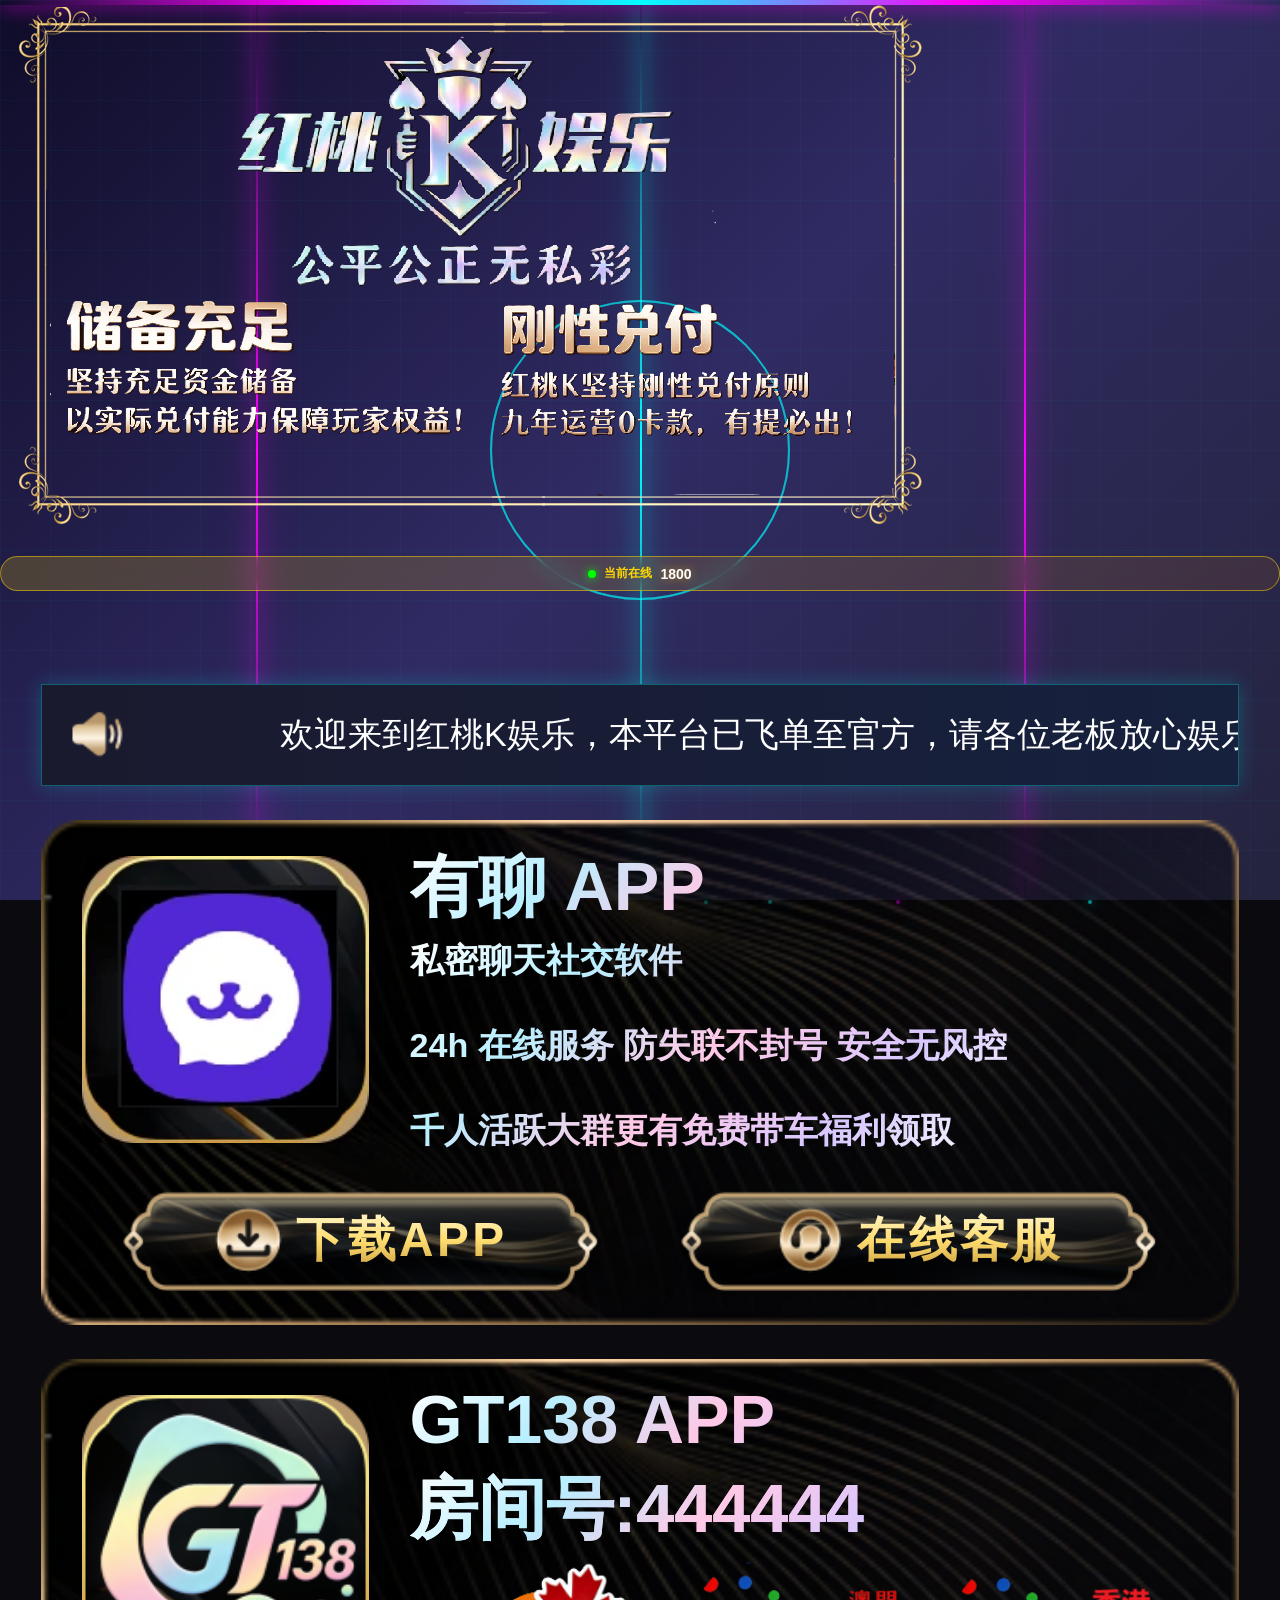
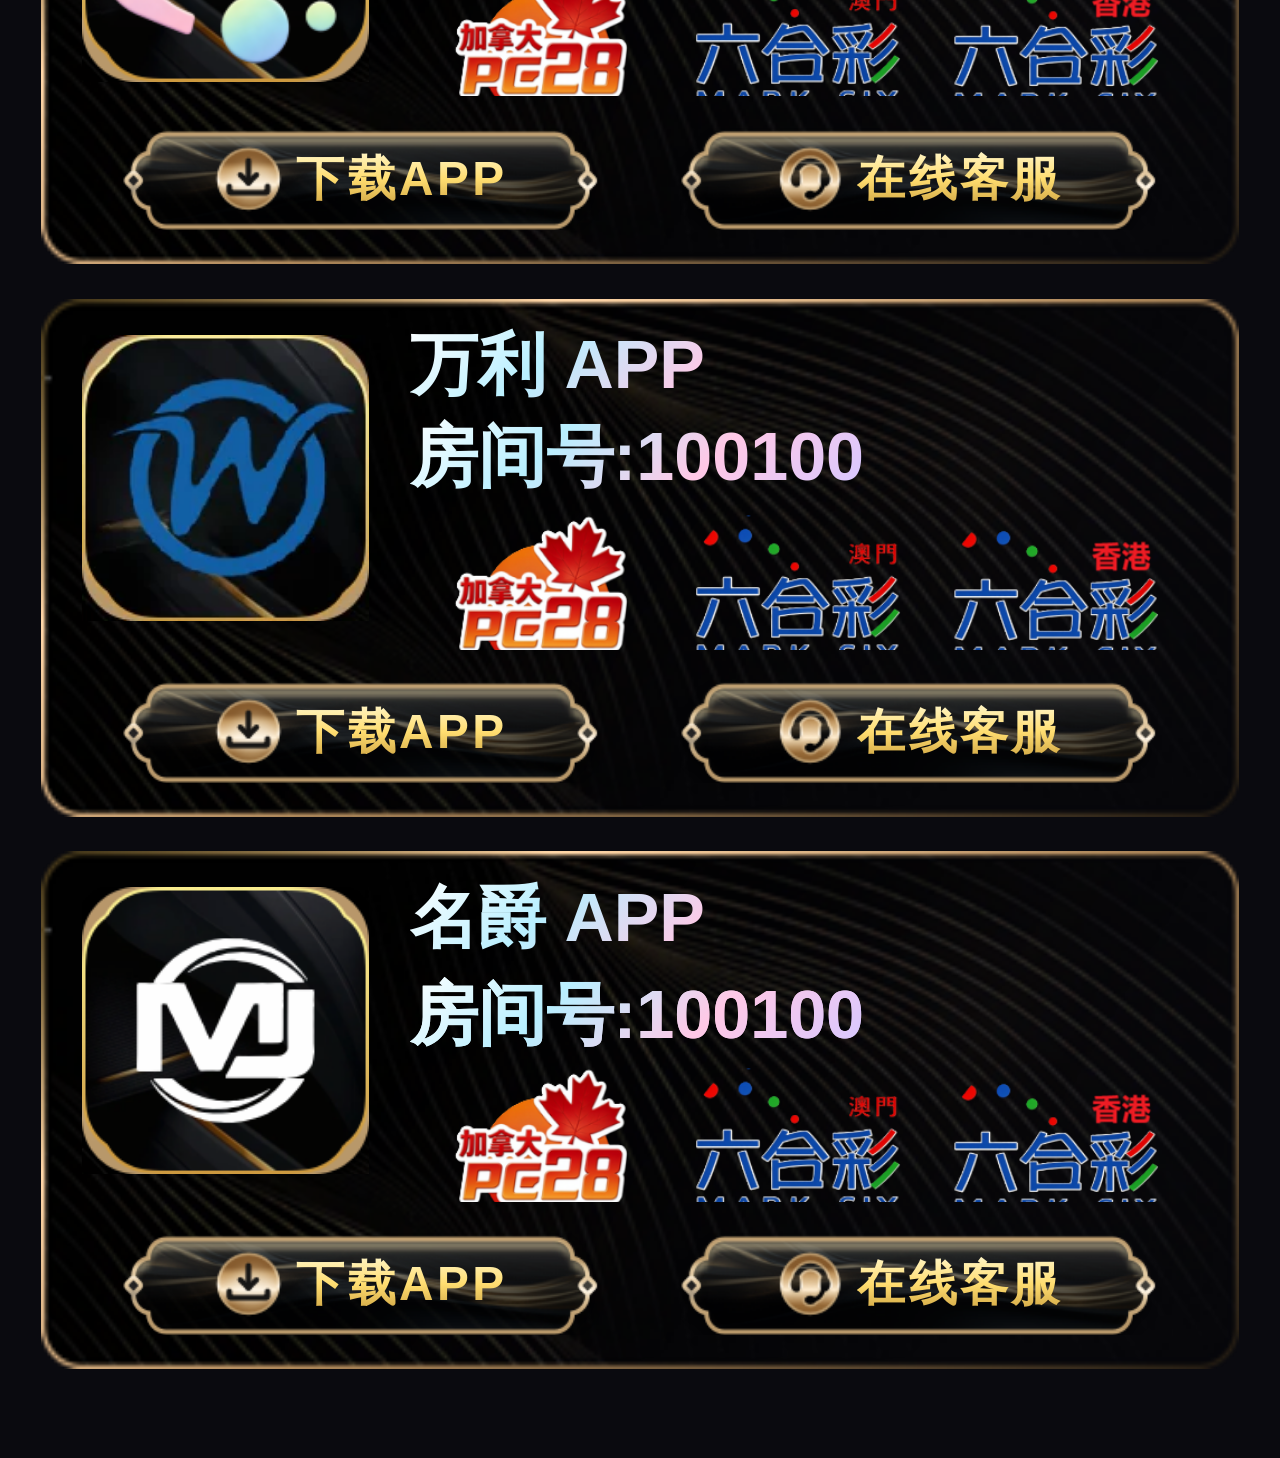
==== commit 6f4c0ddf: "Update index.html" ====
--- a/index.html
+++ b/index.html
@@ -8,8 +8,8 @@
     <link rel="stylesheet" href="./skin/style_icon.css">
     <link rel="stylesheet" href="./skin/index.css">
     <title>红桃K娱乐</title>
-    <meta name="keywords" content="">
-    <meta name="description" content="">
+    <meta name="keywords" content="红桃K娱乐专营加拿大28，新澳门六合彩，香港六合彩，感谢您的信任">
+    <meta name="description" content="红桃K娱乐专营加拿大28，新澳门六合彩，香港六合彩，感谢您的信任">
     <link rel="icon" href="./skin/0544aa35b27947c89122b31183d19d04.png" type="image/png">
  <style>
         /* 赛博朋克霓虹背景 */
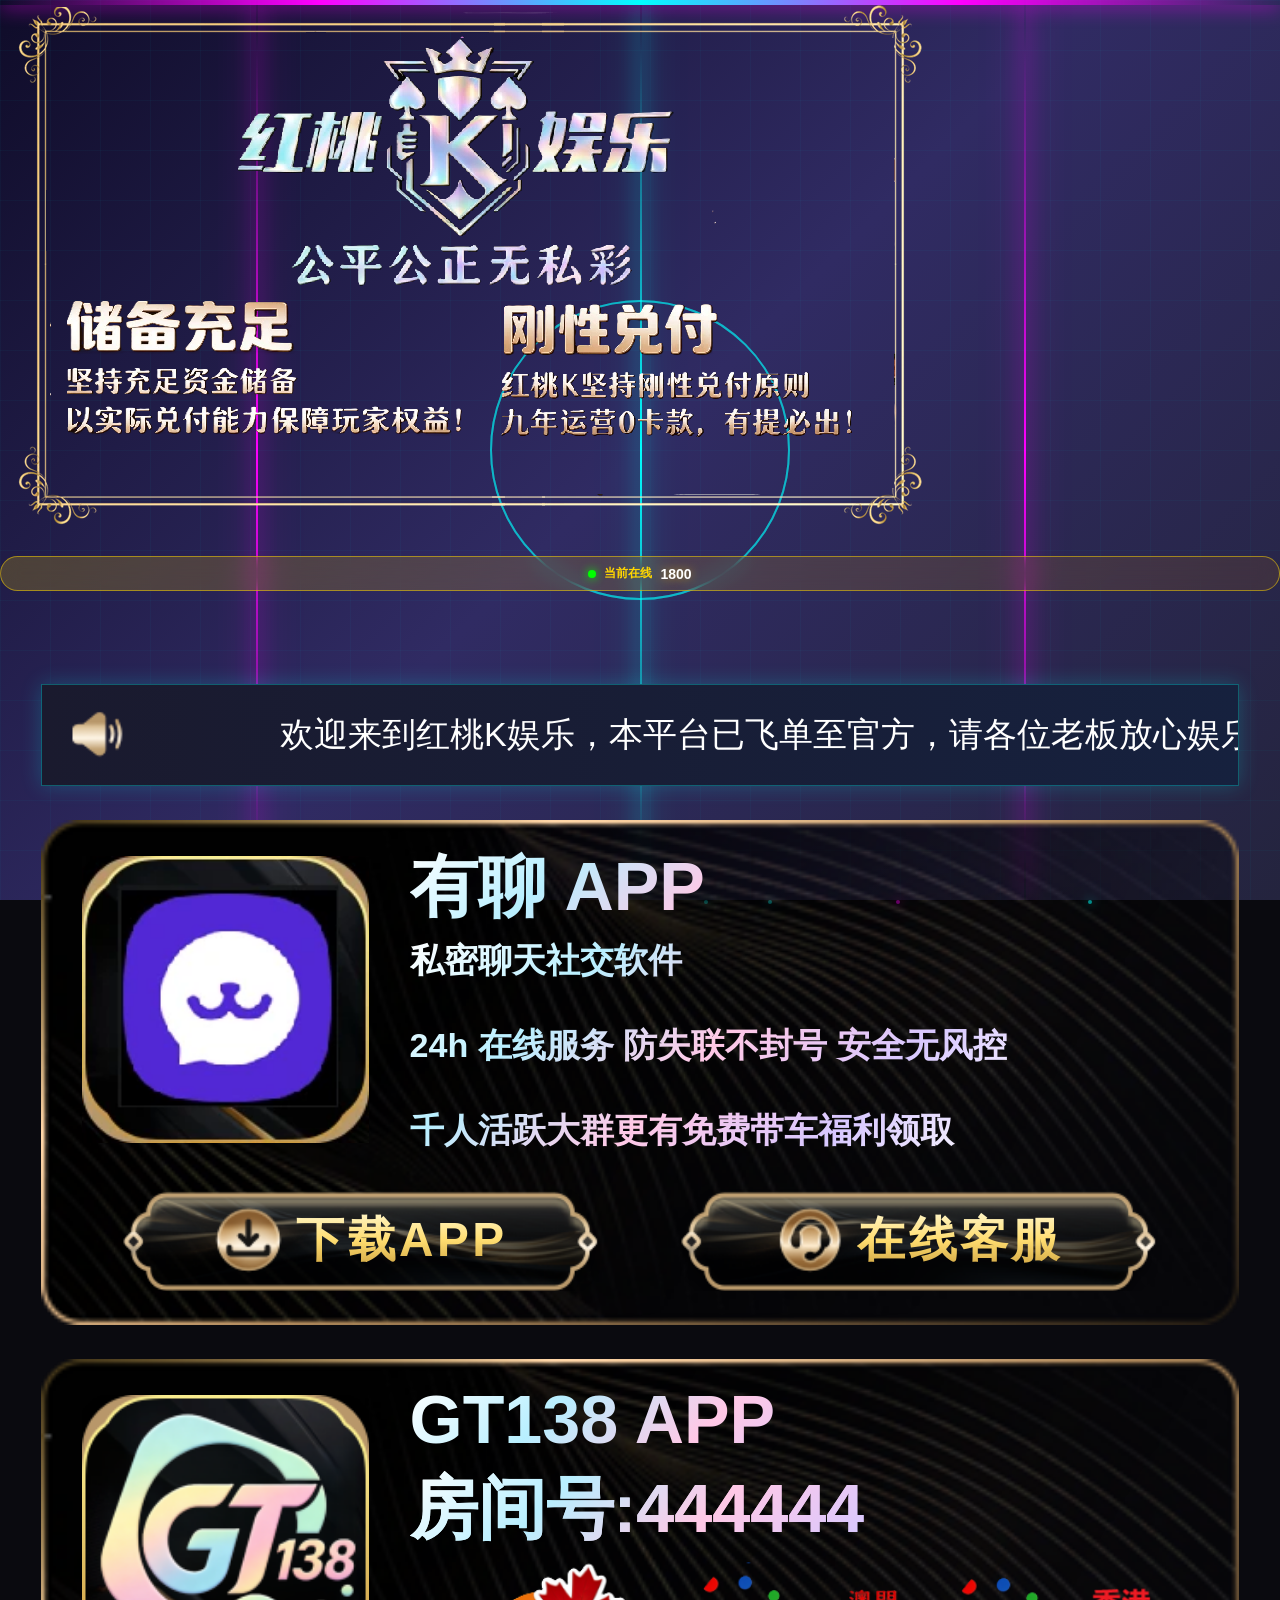
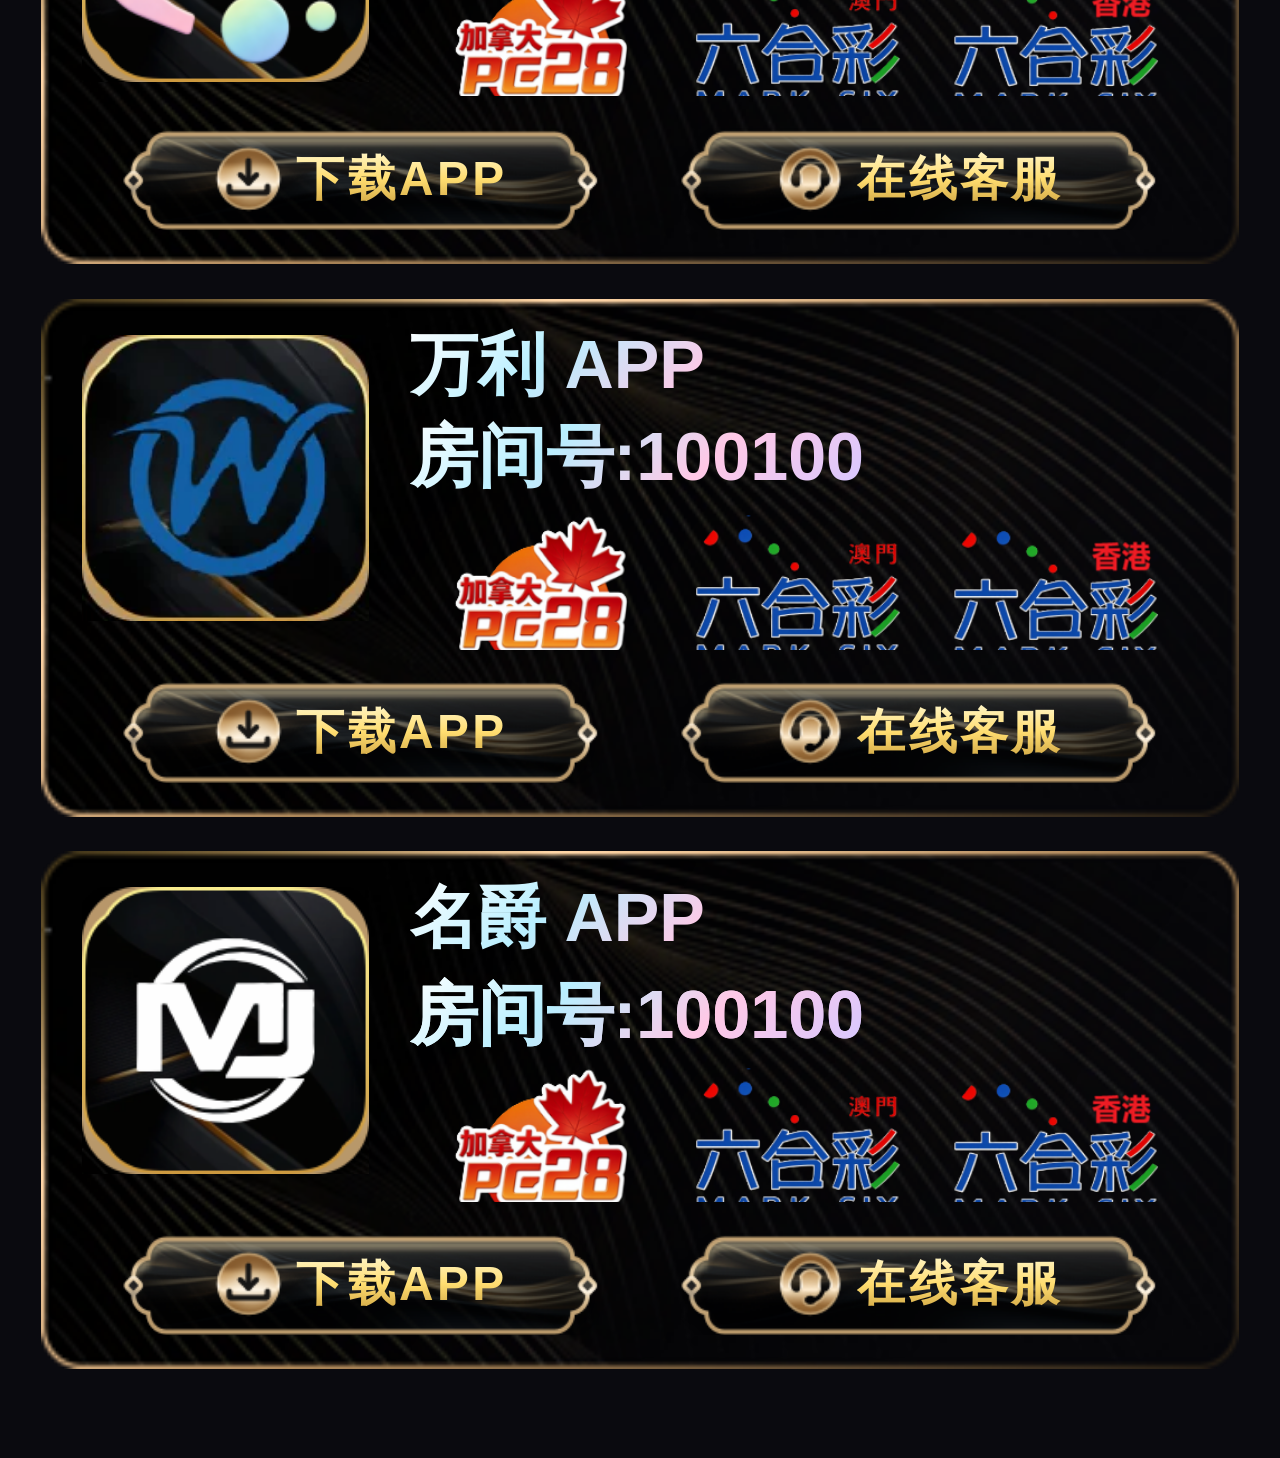
==== commit 935a38cc: "Update index.html" ====
--- a/index.html
+++ b/index.html
@@ -8,8 +8,8 @@
     <link rel="stylesheet" href="./skin/style_icon.css">
     <link rel="stylesheet" href="./skin/index.css">
     <title>红桃K娱乐</title>
-    <meta name="keywords" content="红桃K娱乐专营加拿大28，新澳门六合彩，香港六合彩，感谢您的信任">
-    <meta name="description" content="红桃K娱乐专营加拿大28，新澳门六合彩，香港六合彩，感谢您的信任">
+    <meta name="keywords" content="红桃K娱乐不管是平台的稳定还是提现的安全，无需过多赘述，九年的运营足以说明一切！">
+    <meta name="description" content="红桃K娱乐不管是平台的稳定还是提现的安全，无需过多赘述，九年的运营足以说明一切！">
     <link rel="icon" href="./skin/0544aa35b27947c89122b31183d19d04.png" type="image/png">
  <style>
         /* 赛博朋克霓虹背景 */
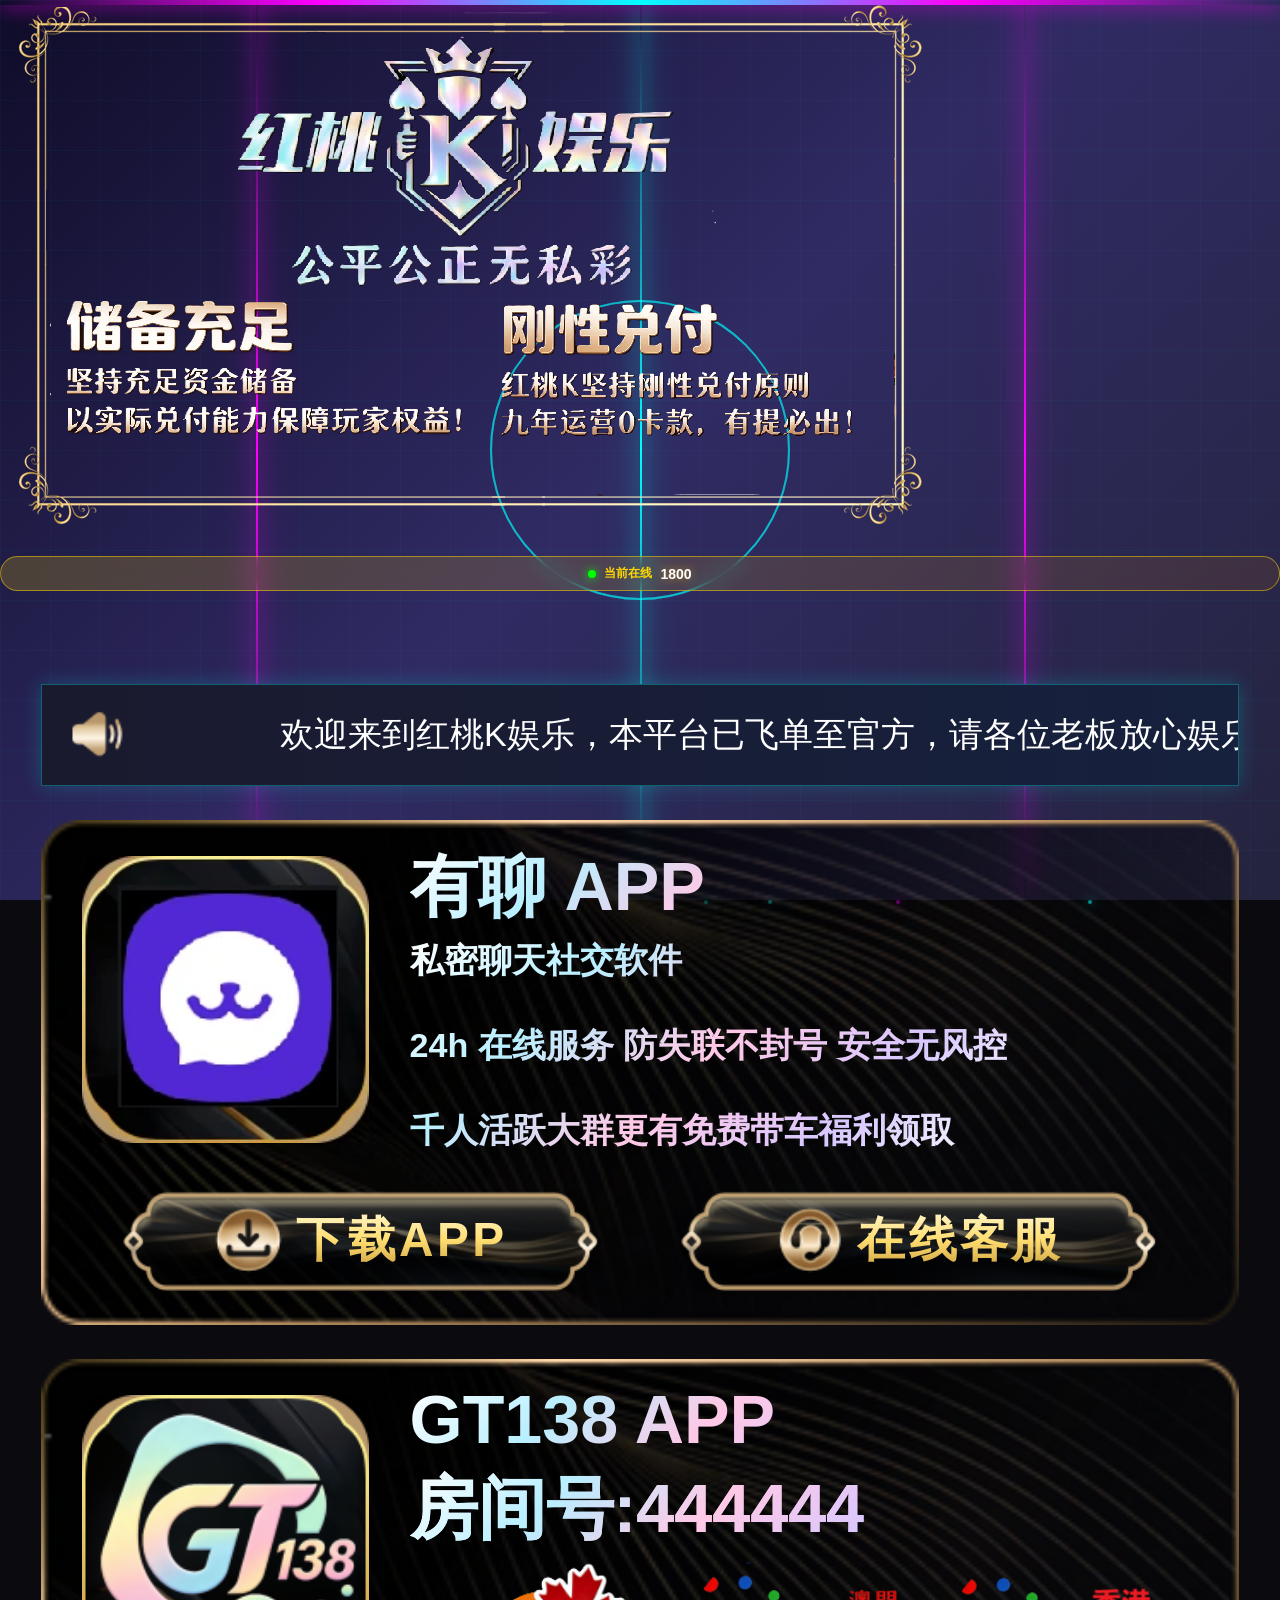
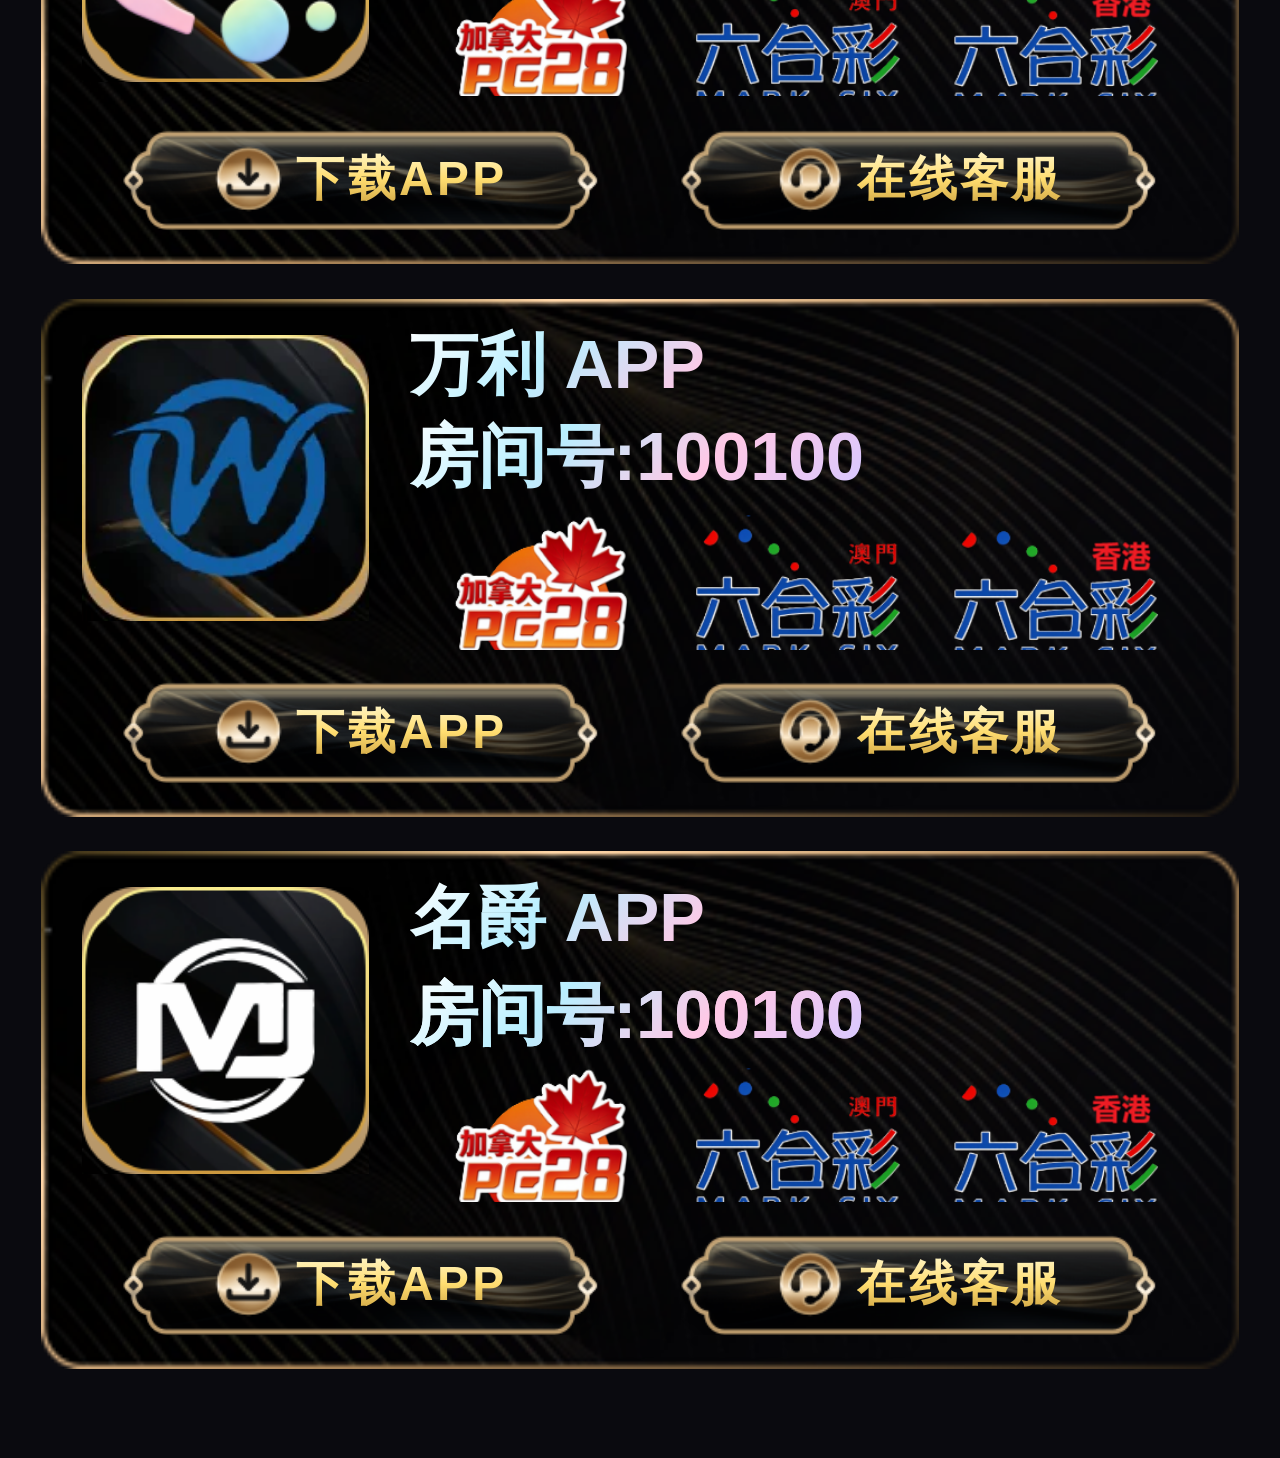
==== commit 43b7e7c2: "Update index.html" ====
--- a/index.html
+++ b/index.html
@@ -892,7 +892,7 @@
                             link22.addEventListener('click', function(event) {
                                 event.preventDefault();
                                 // 跳转到百度
-                                window.location.href = 'https://168wl.app/';
+                                window.location.href = 'https://dl.zjzrhc.com/';
                             });
                         }
                     </script>
